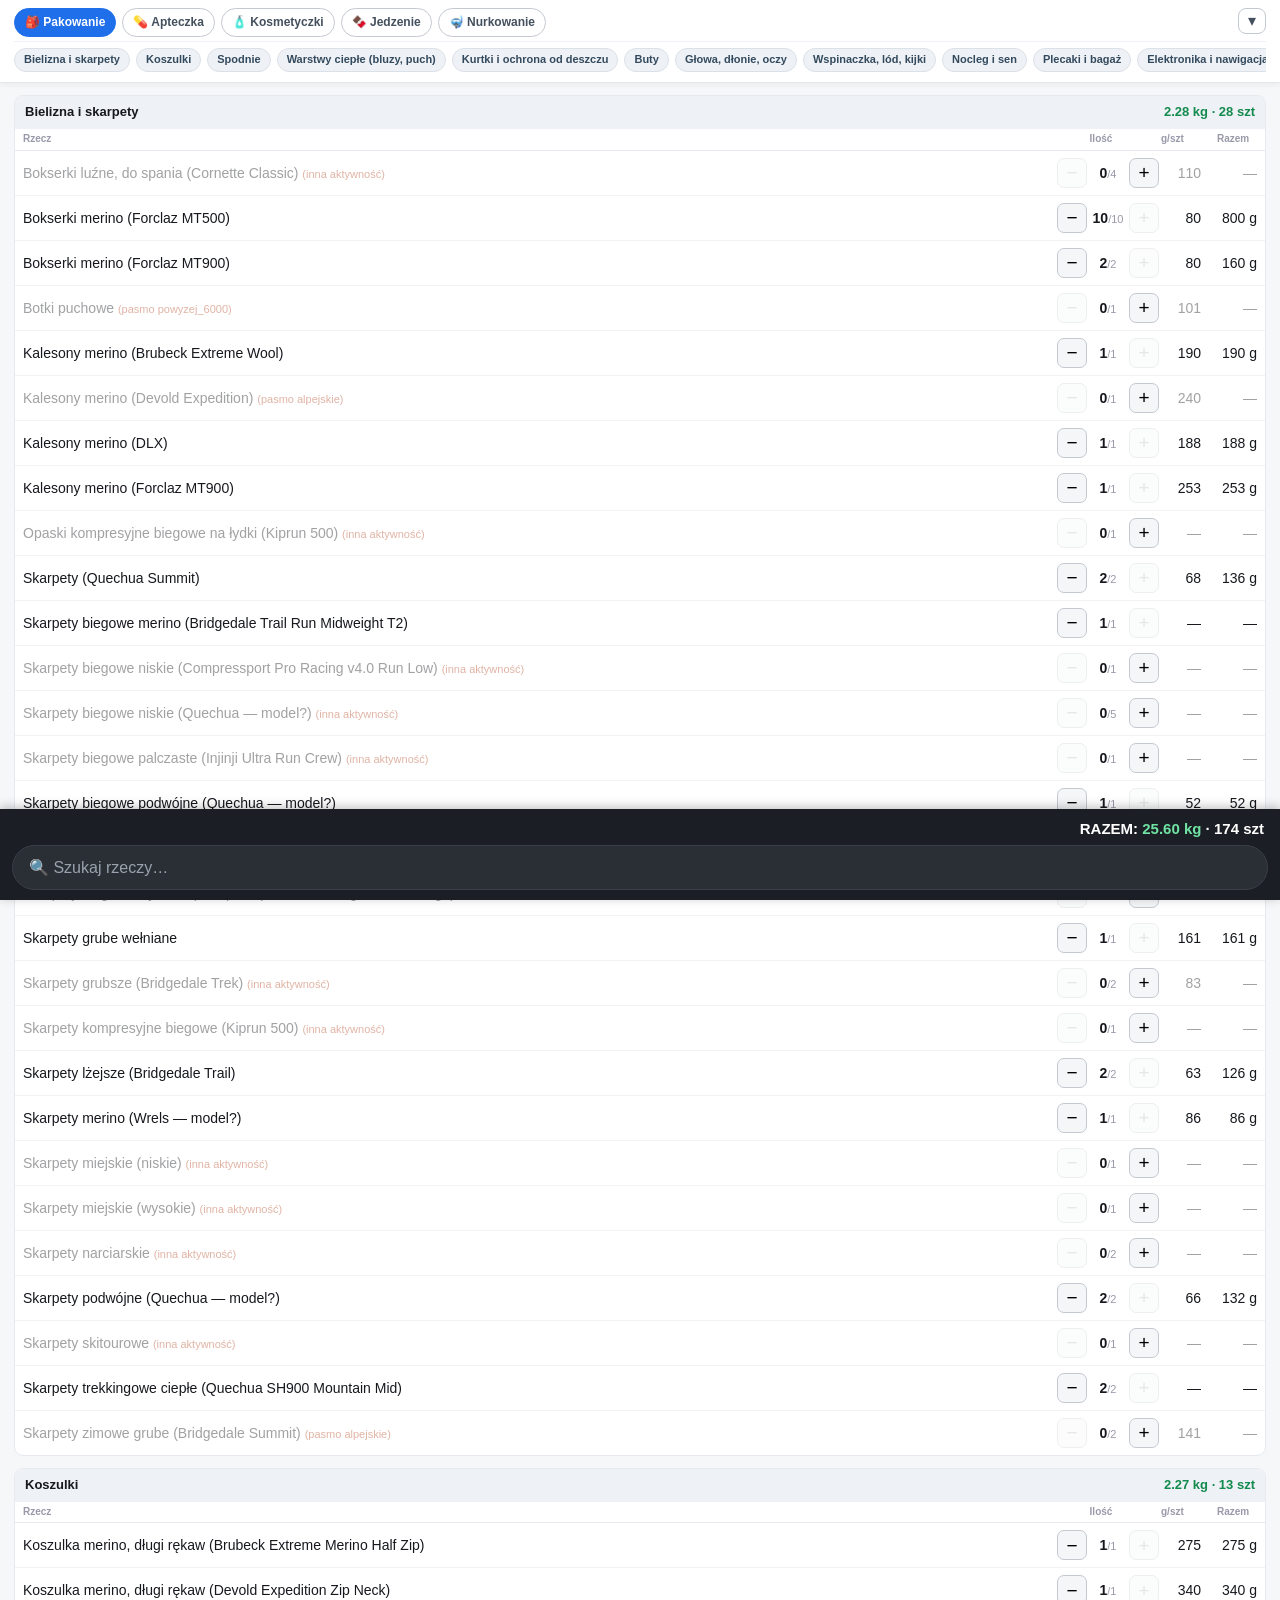
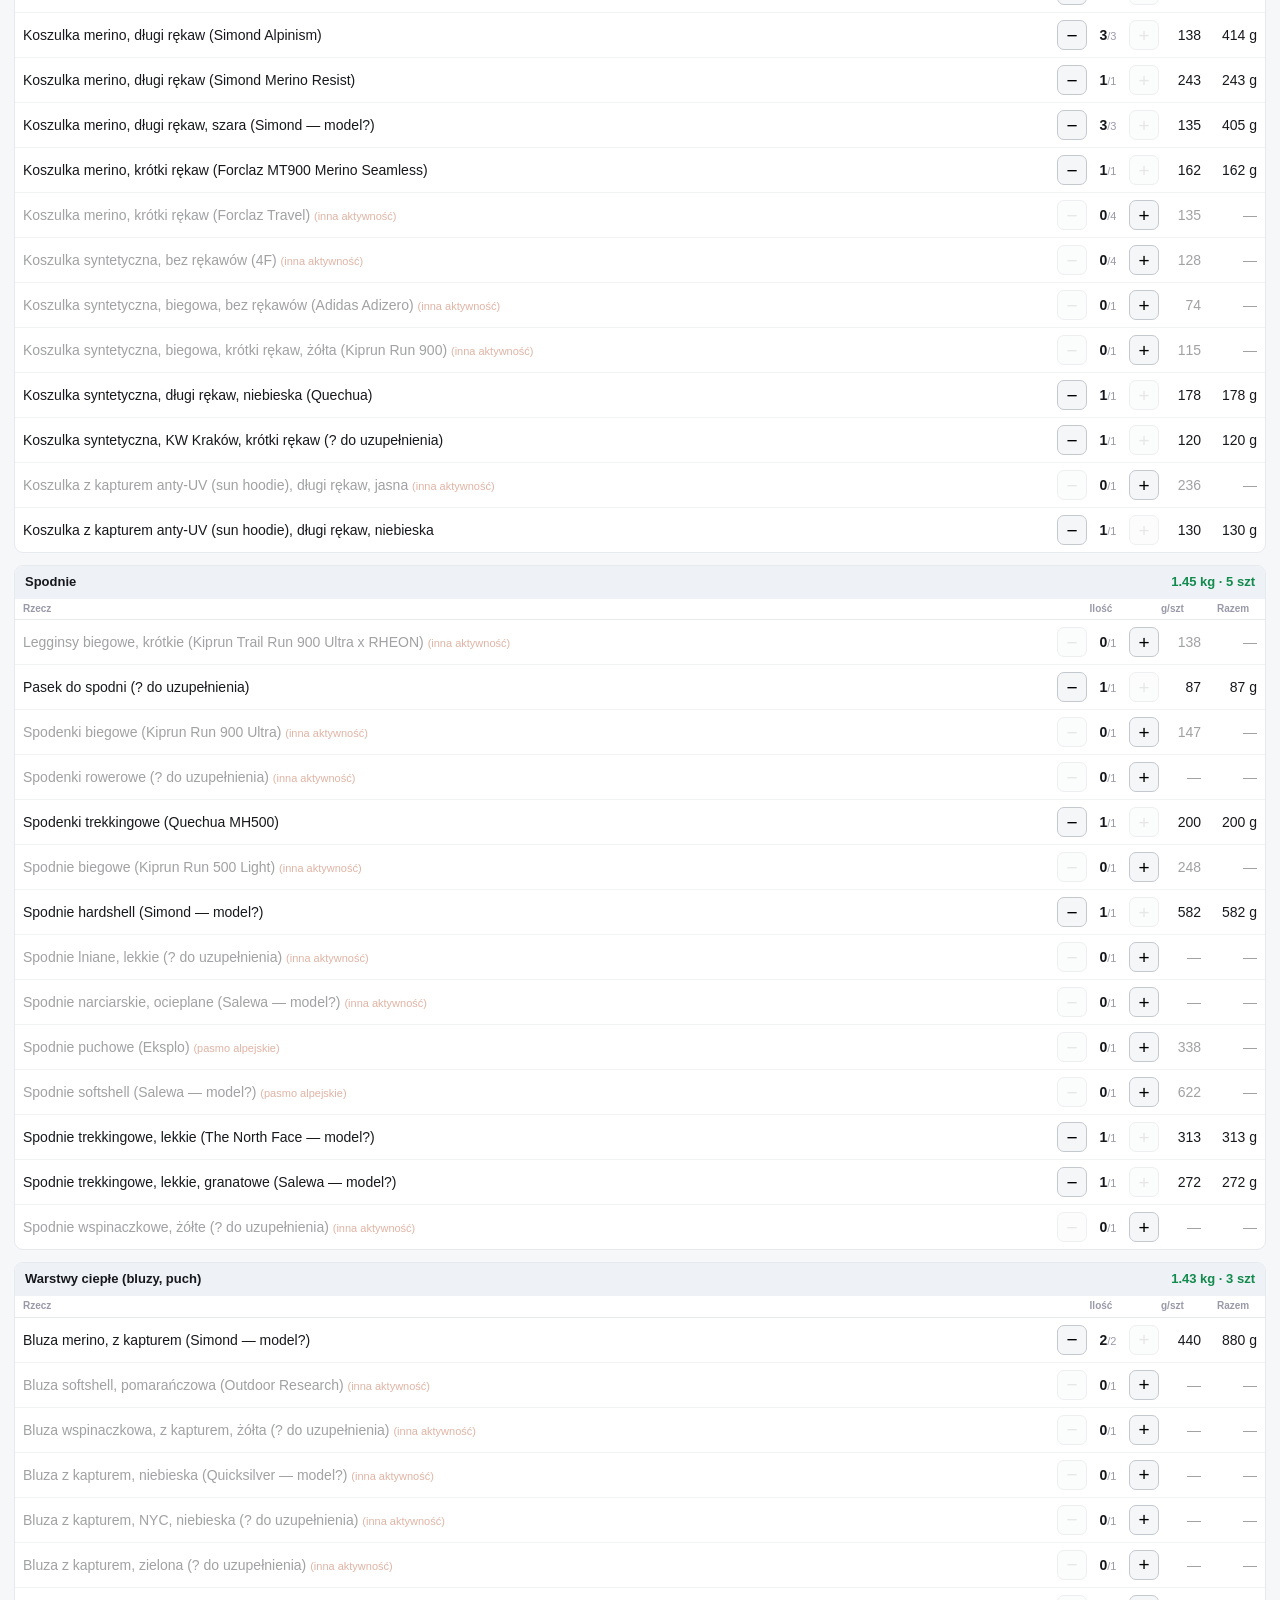
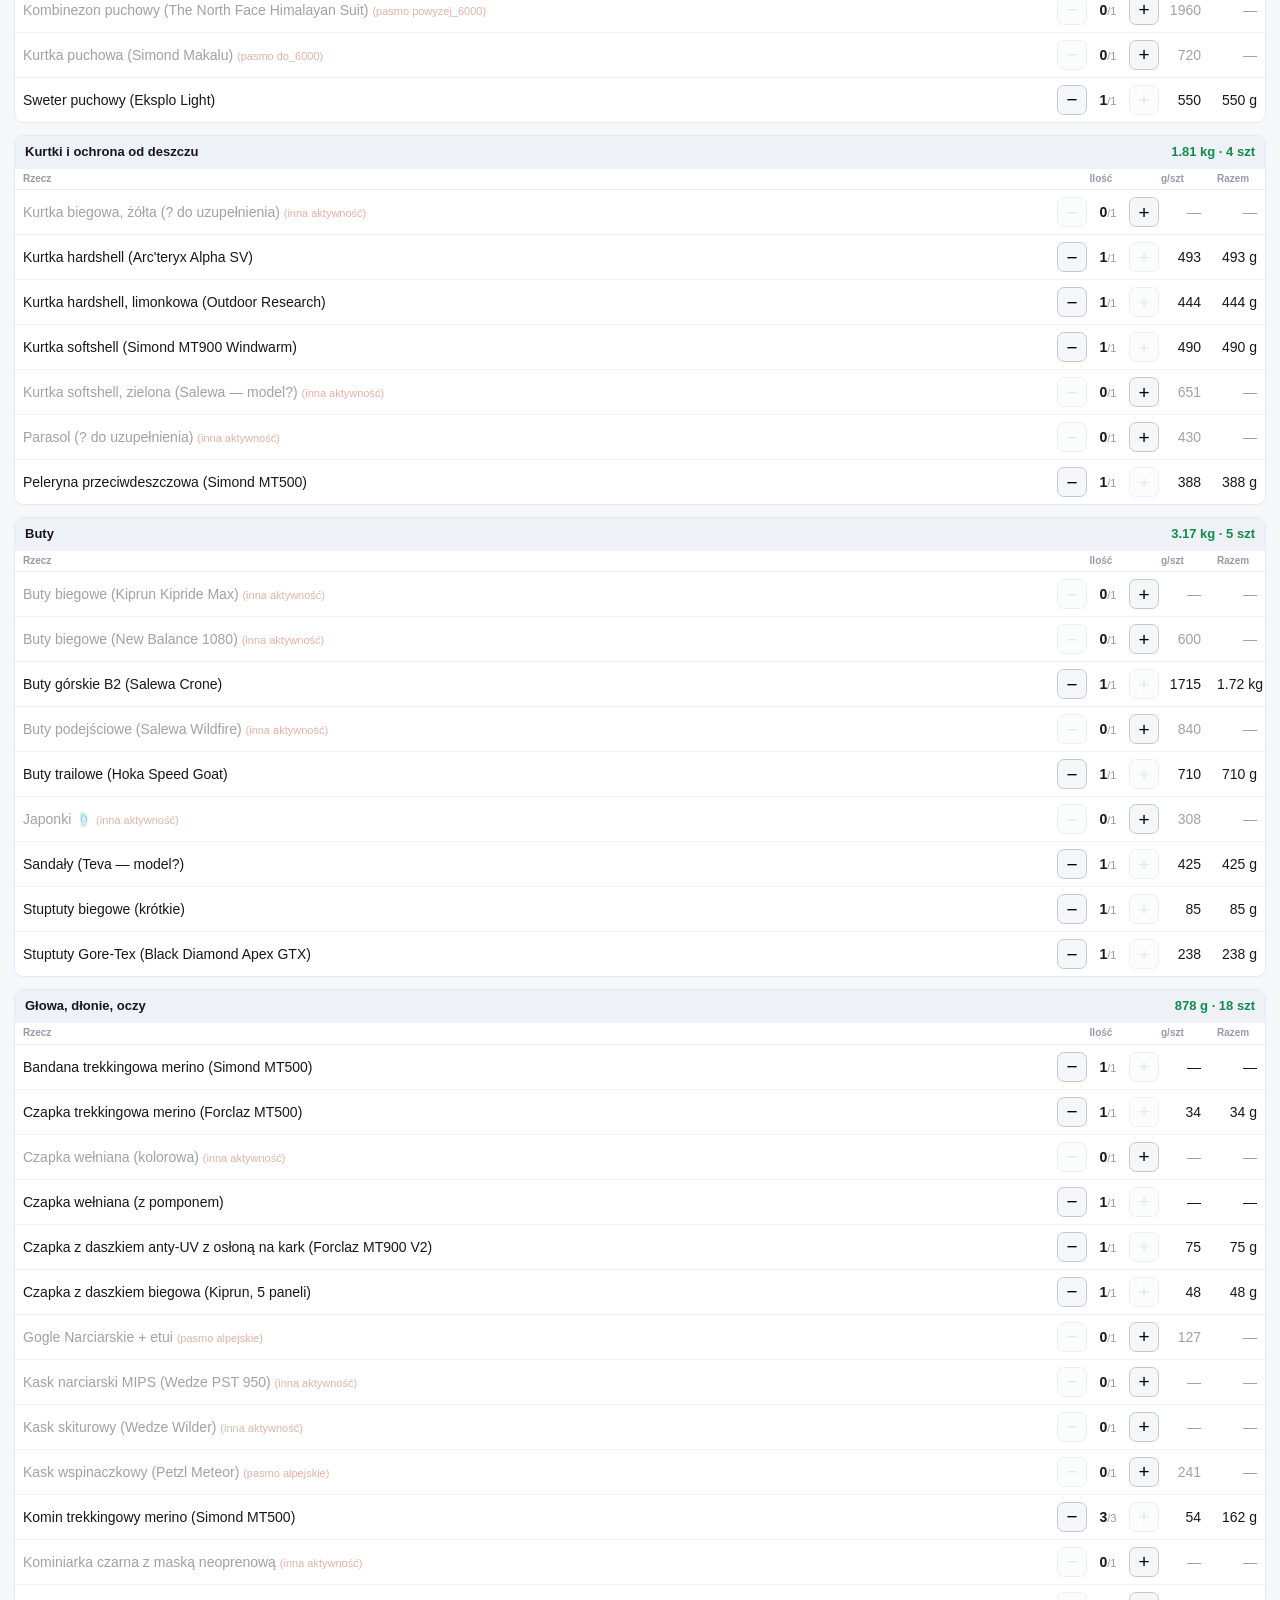
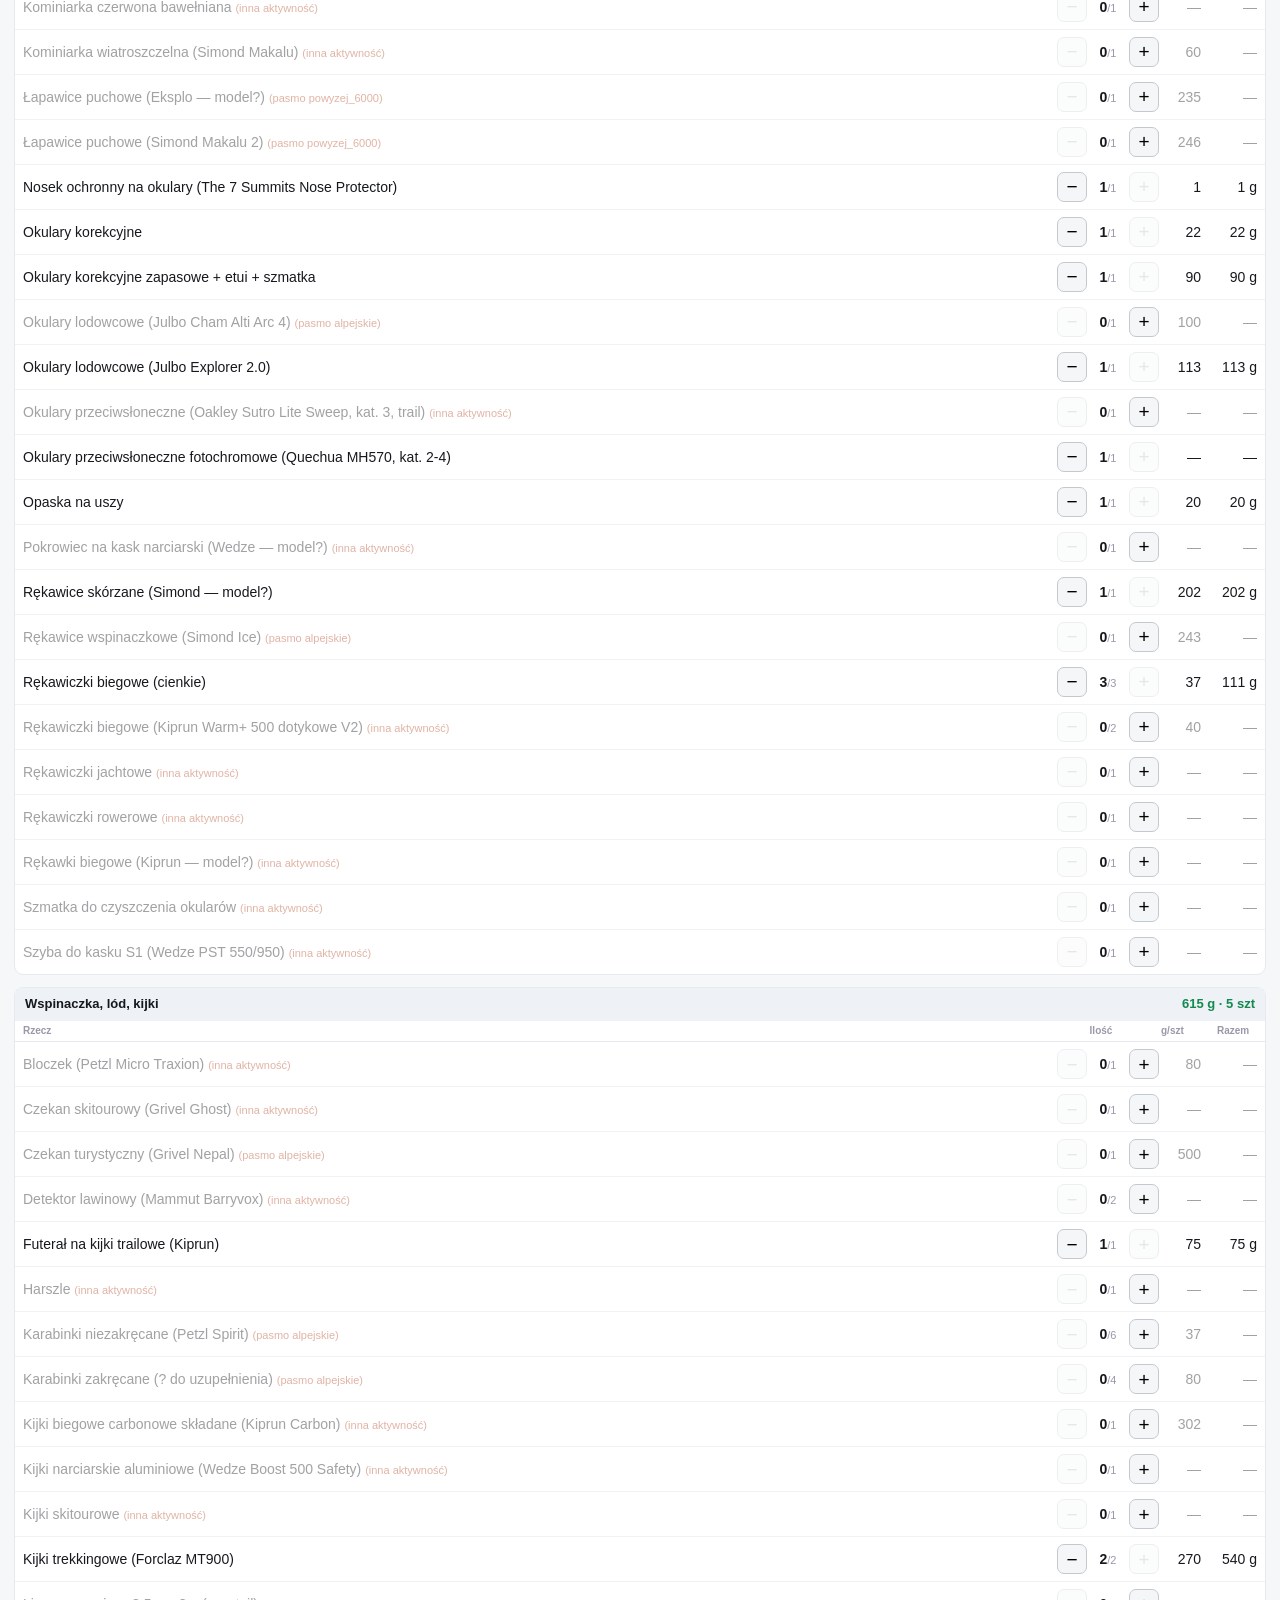
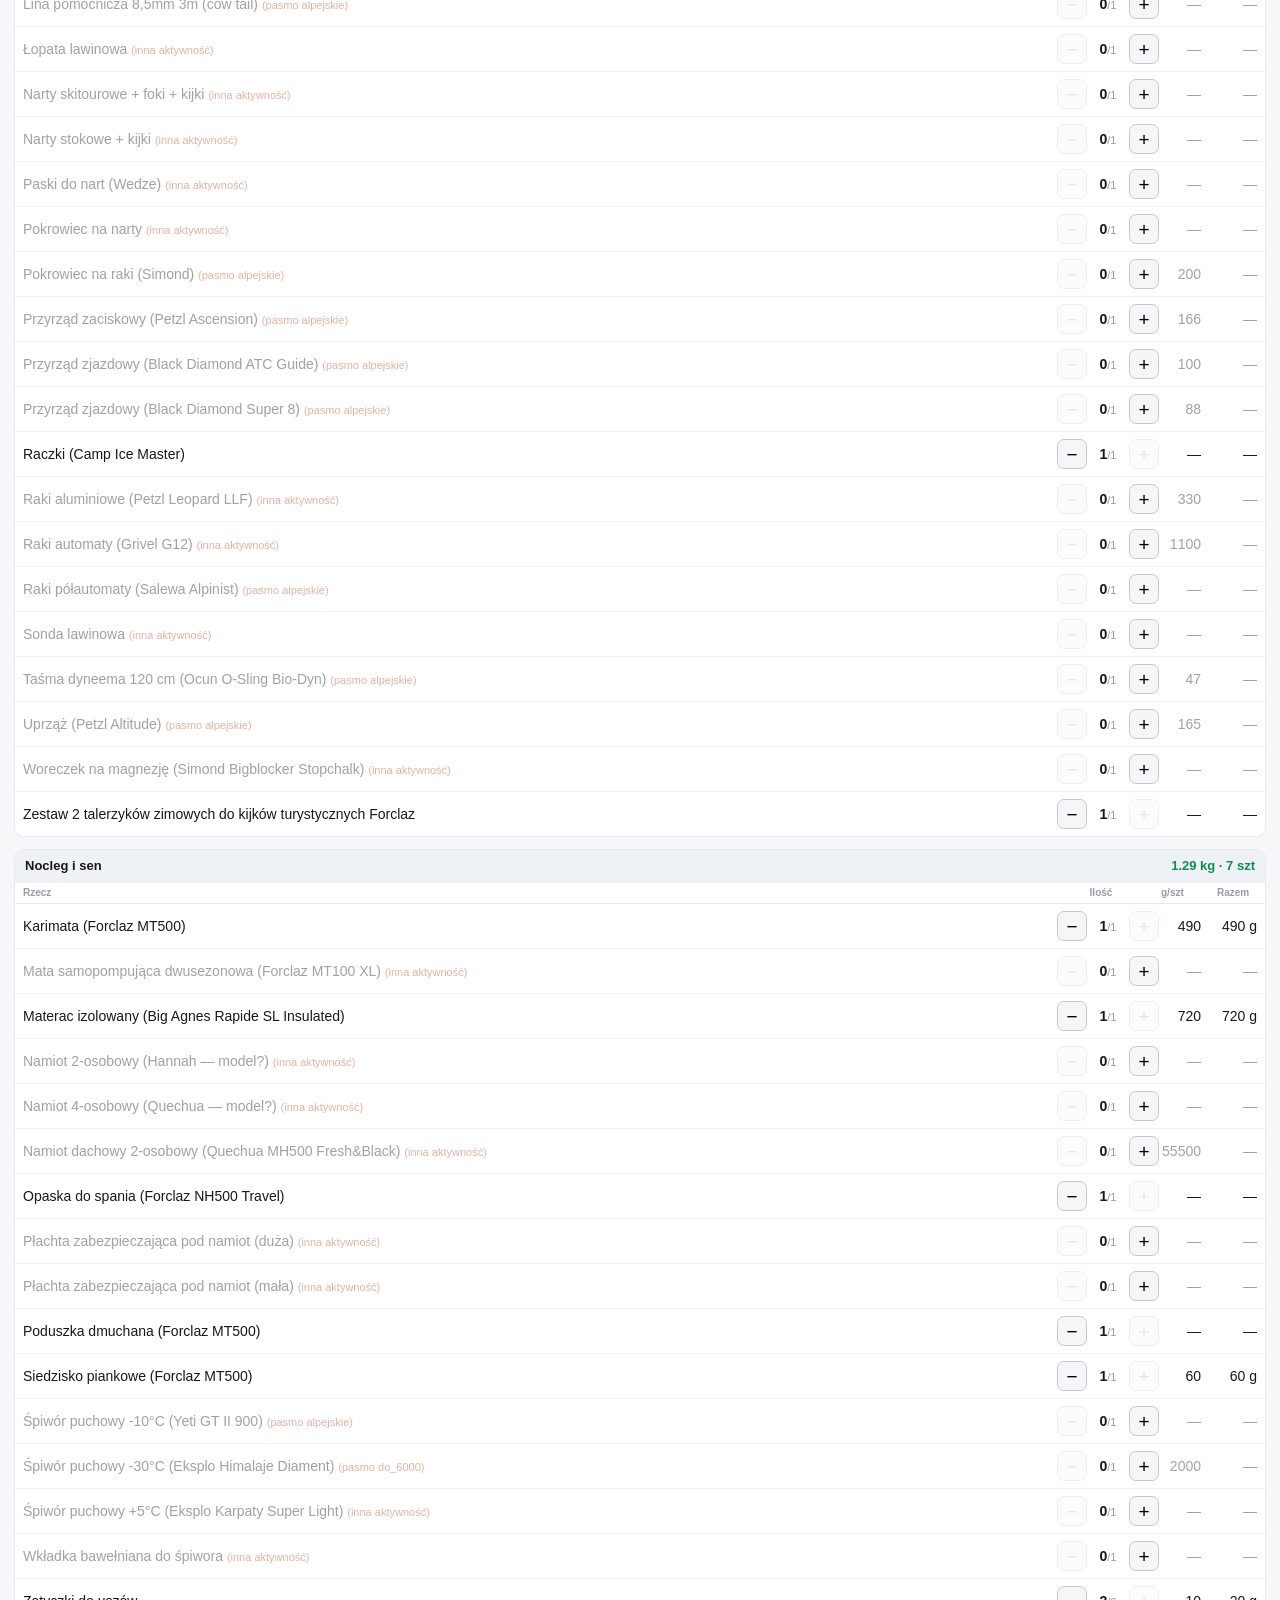
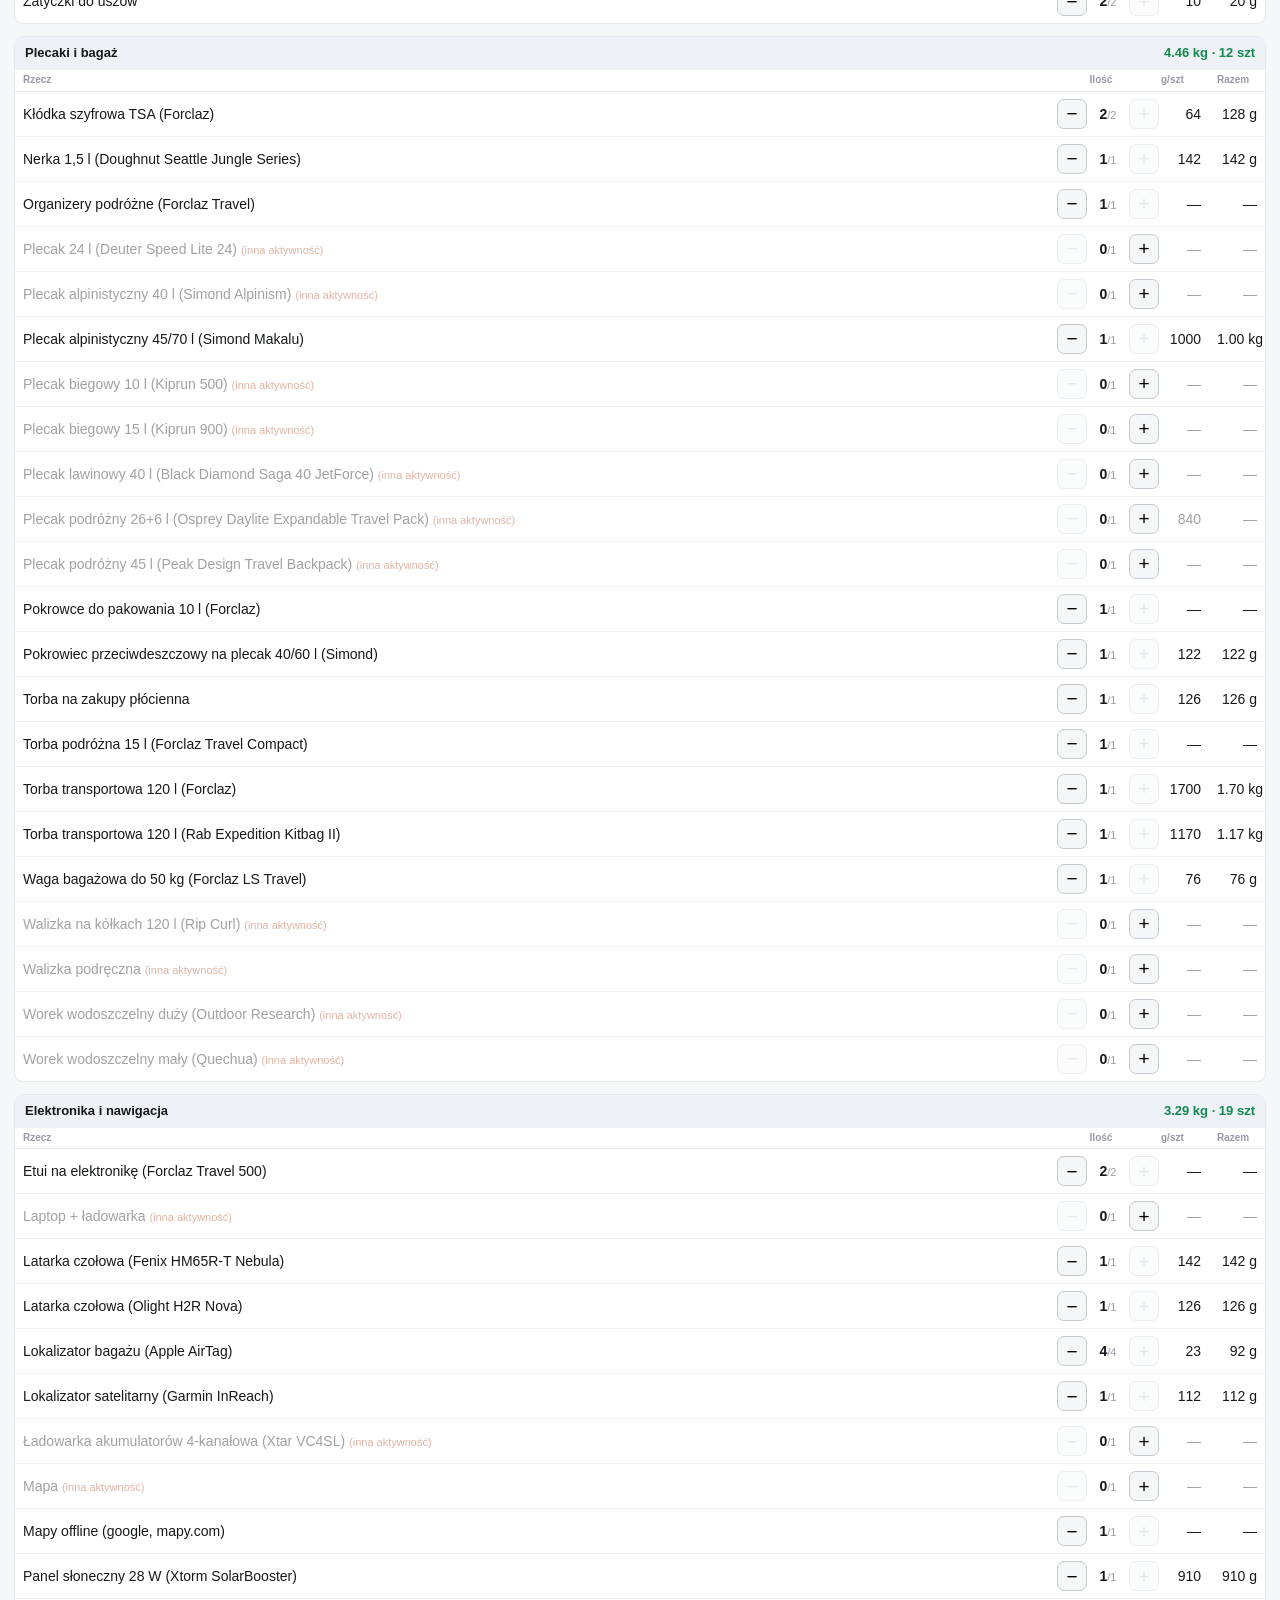
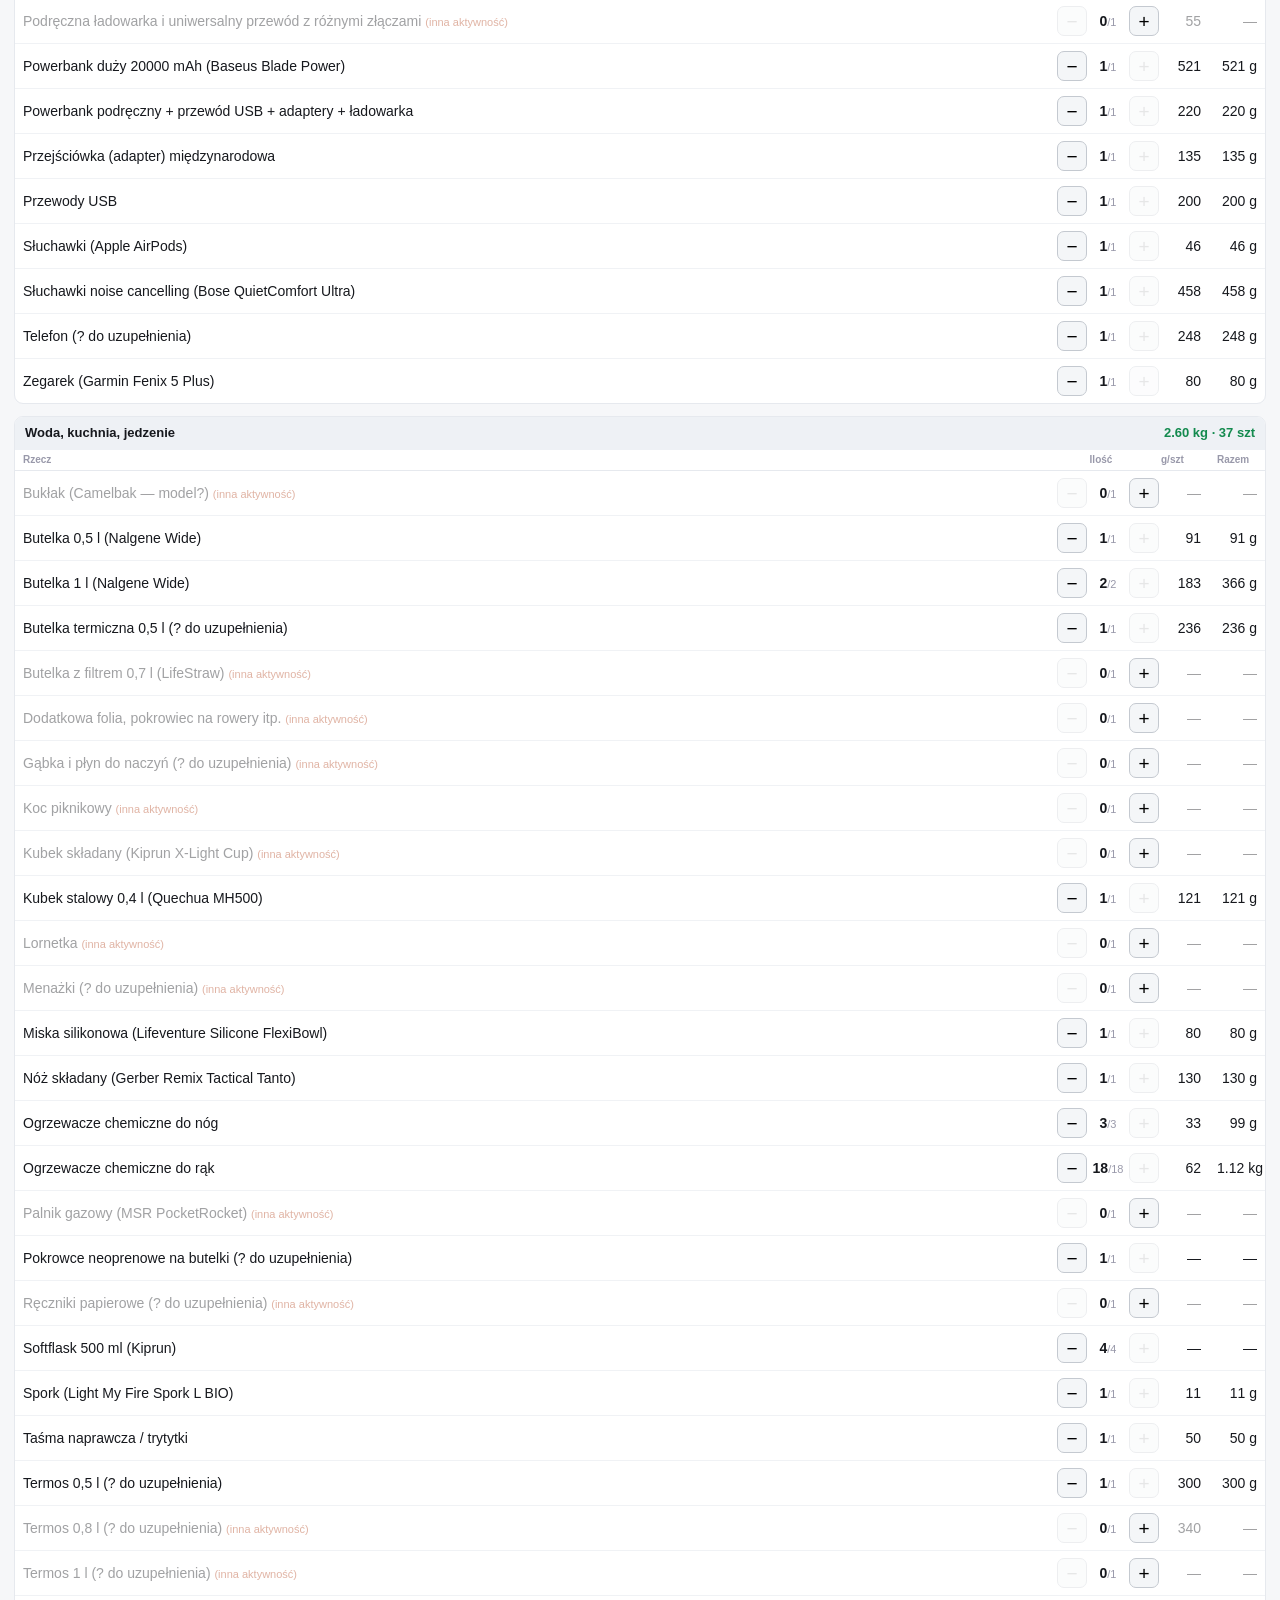
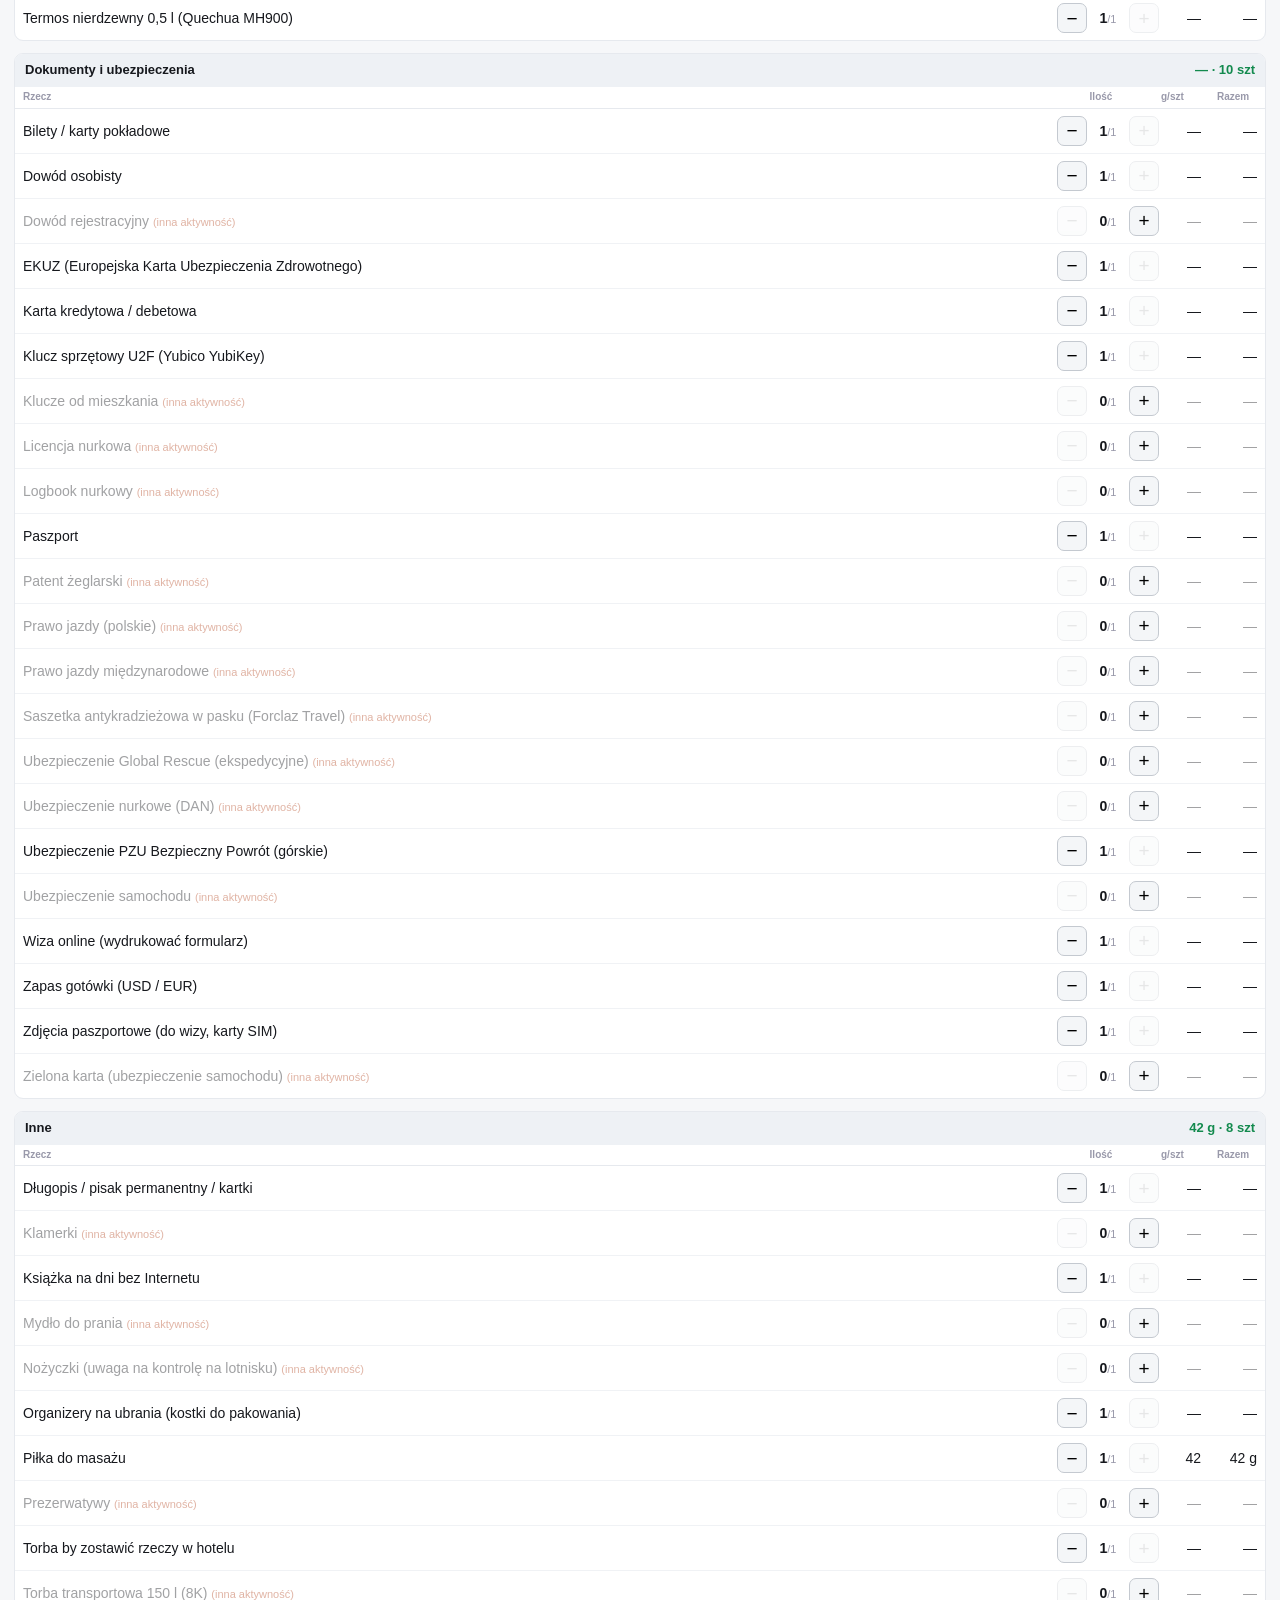
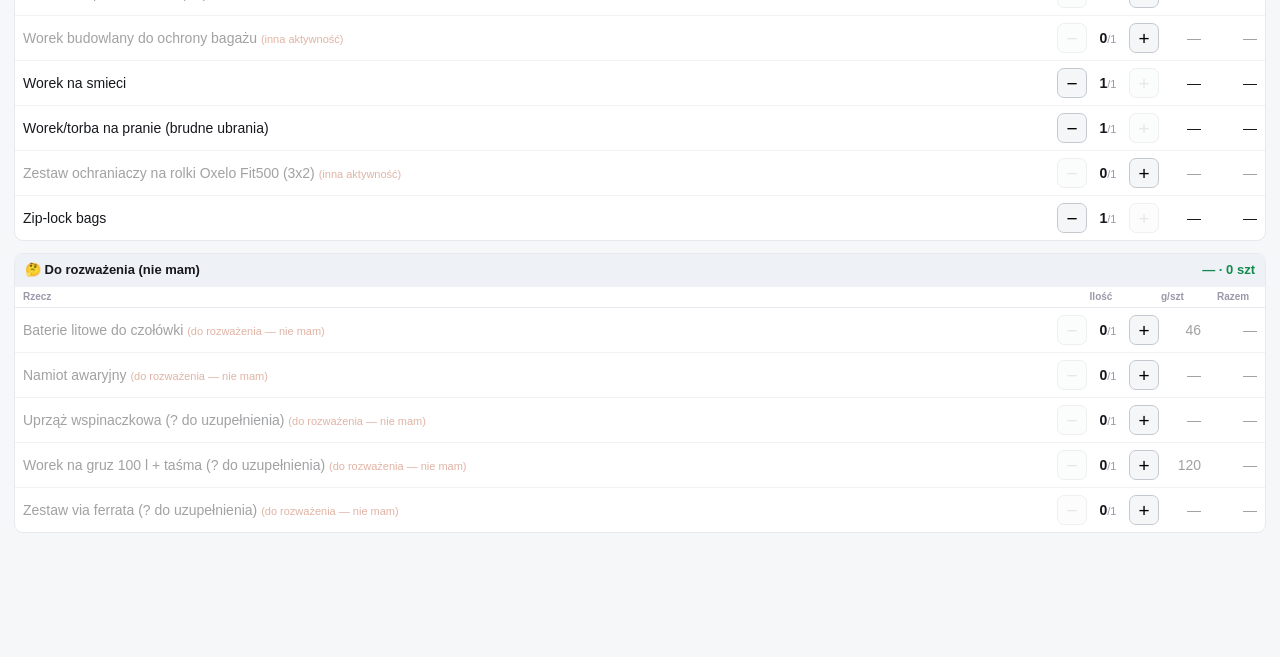
==== travel-calculator/index.html @ edc7f5ae "Sync travel-calculator (PR #13) · src 34353f1" ====
<!doctype html>
<html lang=pl>
<head>
<meta charset=utf-8>
<meta name=viewport content="width=device-width,initial-scale=1">
<title>🎒 Pakowanie — kalkulator</title>
<link rel=stylesheet href="style.css?v=b3511d45">
</head>
<body>
<section id=controls>
  <div class=ctlhead>
    <nav class=pagenav>
      <a class="navlink on" href="index.html">🎒 Pakowanie</a>
      <a class=navlink href="apteczka.html">💊 Apteczka</a>
      <a class=navlink href="kosmetyczki.html">🧴 Kosmetyczki</a>
      <a class=navlink href="jedzenie.html">🍫 Jedzenie</a>
      <a class=navlink href="nurkowanie.html">🤿 Nurkowanie</a>
    </nav>
    <button id=filtToggle type=button aria-expanded=false aria-label="Pokaż/ukryj filtry" title="Filtry">▾</button>
  </div>
  <div id=ctlbody class=collapsed>
  <div id=meta class=meta></div>
  <div class=ctlrow>
    <label class=fld>Wyjazd (preset)
      <select id=trip></select>
    </label>
    <label class=fld>Pasmo wysokości
      <select id=pasmo></select>
    </label>
    <label class=fld>Zakres temperatur
      <select id=temp></select>
    </label>
    <label class=fld>Śnieg / lód
      <select id=lod>
        <option value=dowolnie>dowolnie</option>
        <option value=tak>tak</option>
        <option value=nie>nie</option>
      </select>
    </label>
  </div>
  <div class=tagswrap>
    <div class=lbl>Tagi</div>
    <div id=tags class=tags></div>
  </div>
  <div class=ctlrow>
    <button id=printBtn type=button class=btn>📄 Lista (PDF)</button>
    <button id=resetBtn type=button class=btn>↺ Reset ilości</button>
    <button id=exportBtn type=button class=btn>⬇ Eksport YAML</button>
  </div>
  <div id=celinfo class=celinfo></div>
  </div>
  <nav id=catnav class=catnav></nav>
</section>

<main id=app></main>

<div id=checklist></div>

<div id=dock>
  <div id=bar>RAZEM: <span class=grandval>0</span> · <span class=gcountval>0</span> szt</div>
  <input id=search type=search placeholder="🔍 Szukaj rzeczy…" autocomplete=off>
</div>

<dialog id=exportDlg>
  <h3>Wklej do <code>wyjazdy.yaml</code> (pod wybranym wyjazdem)</h3>
  <p class=small>Twoje zmiany ilości względem domyślnych: 0 → <code>usun</code>,
     inna liczba → <code>ilosc</code>, rzeczy dodane spoza listy → <code>dodaj</code>.</p>
  <textarea id=exportTxt rows=14 readonly></textarea>
  <div class=dlgbtns>
    <button id=copyBtn type=button class=btn>Kopiuj</button>
    <button id=exportClose type=button class=btn>Zamknij</button>
  </div>
</dialog>

<script src="app.js?v=e46f6f9d"></script>
</body>
</html>
---- travel-calculator/style.css ----
* { box-sizing: border-box; }
html { -webkit-text-size-adjust: 100%; }
body {
  font: 14px/1.45 -apple-system, "Segoe UI", Roboto, Arial, sans-serif;
  color: #16181d; margin: 0 0 124px; background: #f6f7f9;
  max-width: 100%; overflow-x: hidden;
}
.meta { color: #777; font-size: 12px; margin: 2px 0 6px; }

/* ---- panel filtrów (zwijany) ---- */
#controls {
  position: sticky; top: 0; z-index: 8; background: #fff;
  border-bottom: 1px solid #e3e6ea; padding: 8px 14px;
  box-shadow: 0 2px 6px rgba(0,0,0,.05);
}
.ctlhead { display: flex; align-items: center; justify-content: space-between; gap: 10px; }
.brand { font-size: 17px; }
#filtToggle {
  flex: 0 0 auto; align-self: flex-start; padding: 4px 9px; font-size: 16px; line-height: 1;
  border: 1px solid #c4c9d0; border-radius: 8px; background: #fff; color: #44505e; cursor: pointer;
}
#filtToggle:active { background: #eee; }
#ctlbody { margin-top: 8px; }
#ctlbody.collapsed { display: none; }
.ctlrow { display: flex; flex-wrap: wrap; gap: 8px; margin-bottom: 8px; }
.fld { display: flex; flex-direction: column; font-size: 11px; color: #667;
       flex: 1 1 150px; gap: 2px; }
select, input[type=search] {
  font: inherit; padding: 7px 8px; border: 1px solid #c4c9d0; border-radius: 7px;
  background: #fff; width: 100%;
}
input[type=search] { flex: 1 1 180px; }
.tagswrap { margin-bottom: 8px; }
.lbl, .tagswrap .lbl { font-size: 11px; color: #667; margin-bottom: 3px; }
.tags { display: flex; flex-wrap: wrap; gap: 6px; }
.chip {
  font-size: 12px; padding: 5px 10px; border: 1px solid #c4c9d0; border-radius: 999px;
  background: #fff; cursor: pointer; user-select: none; white-space: nowrap;
}
.chip.on { background: #1f6feb; border-color: #1f6feb; color: #fff; }
.btn {
  font: inherit; font-size: 13px; padding: 7px 11px; border: 1px solid #c4c9d0;
  border-radius: 7px; background: #fff; cursor: pointer;
}
.btn:active { background: #eee; }
.celinfo { font-size: 12px; color: #555; margin-top: 2px; }
.celinfo b { color: #16181d; }

/* ---- wyniki ---- */
#app { padding: 12px 14px 0; }
.cats { column-gap: 14px; }
/* Jedna kolumna także na desktopie (bez układu 2-kolumnowego). */
.cat { break-inside: avoid; -webkit-column-break-inside: avoid; margin: 0 0 12px;
       background: #fff; border: 1px solid #e6e9ee; border-radius: 9px; overflow: hidden; }
.cat h3 {
  font-size: 13px; margin: 0; padding: 7px 10px; background: #eef1f5;
  display: flex; justify-content: space-between; gap: 8px;
}
.cat h3 .sub { font-weight: 700; color: #138a4e; white-space: nowrap; }
table { width: 100%; border-collapse: collapse; table-layout: fixed; }
.cat th { font-size: 10px; color: #99a; font-weight: 600; text-align: left;
          padding: 3px 8px; border-bottom: 1px solid #e6e9ee; }
.cat td { padding: 7px 8px; border-bottom: 1px solid #f0f2f5; vertical-align: middle;
          overflow-wrap: anywhere; }
.cat tr:last-child td { border-bottom: none; }
.n { text-align: right; white-space: nowrap; }
.cat th.n, .cat td.n { width: 56px; }
.cat th.q, .qtycell { width: 104px; white-space: nowrap; text-align: center; }
.uwg { color: #8a93a0; cursor: help; }
.minus, .plus {
  width: 30px; height: 30px; line-height: 1; padding: 0; font-size: 19px;
  border: 1px solid #c4c9d0; background: #f4f6f8; border-radius: 7px; cursor: pointer;
  vertical-align: middle; touch-action: manipulation;
}
.minus:active, .plus:active { background: #d6dade; }
.minus:disabled, .plus:disabled { opacity: .3; cursor: default; }
.qty { display: inline-block; min-width: 42px; text-align: center; vertical-align: middle; }
.qv { font-weight: 700; font-variant-numeric: tabular-nums; }
.qmax { color: #99a; font-size: 11px; font-weight: 400; font-variant-numeric: tabular-nums; }
.row.off td { opacity: .4; }
.row.off .qtycell { opacity: 1; }
.powod { color: #b4451f; font-size: 11px; }

#excl-wrap { margin-top: 6px; }
#excl-wrap.hidden { display: none; }
.exhdr { font-size: 15px; font-weight: 700; margin: 6px 0 8px; }
.exnote { color: #777; font-size: 12px; margin: 0 0 10px; }

#dock {
  position: fixed; left: 0; right: 0; bottom: 0; z-index: 9;
  background: #1b1e24; box-shadow: 0 -2px 10px rgba(0,0,0,.25);
  padding-bottom: env(safe-area-inset-bottom, 0);
  transition: transform .12s ease;
}
#bar {
  color: #fff; font-size: 15px; font-weight: 700;
  padding: 9px 16px 5px; text-align: right;
}
#bar .grandval { color: #6fe3a3; }
#dock #search {
  display: block; width: calc(100% - 24px); margin: 0 12px 10px;
  font: inherit; font-size: 16px; padding: 10px 16px; border-radius: 999px;
  border: 1px solid #3a3f47; background: #2a2e35; color: #fff;
}
#dock #search::placeholder { color: #9aa3ad; }

.empty { color: #889; padding: 24px 4px; text-align: center; }

/* ---- nawigacja między stronami (Pakowanie / Apteczka) ---- */
.pagenav { display: flex; gap: 6px; flex: 1; flex-wrap: wrap; justify-content: flex-start; }
/* Szybka nawigacja między kategoriami (przewijalny pasek chipów). */
.catnav { display: flex; gap: 6px; overflow-x: auto; padding: 6px 0 2px; margin-top: 4px;
          border-top: 1px solid #eef1f5; -webkit-overflow-scrolling: touch; scrollbar-width: thin; }
.catnav:empty { display: none; }
.catchip { white-space: nowrap; flex: none; font-size: 11px; font-weight: 600; cursor: pointer;
           padding: 3px 9px; border-radius: 999px; background: #eef1f5; color: #334a5e;
           border: 1px solid #dce1e8; text-decoration: none; }
.catchip:hover { background: #1f6feb; border-color: #1f6feb; color: #fff; }
.sec { scroll-margin-top: 120px; }
.navlink {
  font-size: 12px; font-weight: 600; text-decoration: none; color: #44505e;
  padding: 5px 10px; border: 1px solid #c4c9d0; border-radius: 999px; background: #fff;
  white-space: nowrap;
}
.navlink.on { background: #1f6feb; border-color: #1f6feb; color: #fff; }

/* ---- zakładki (apteczka: leki / środki) ---- */
.tabs { display: flex; gap: 6px; width: 100%; }
.tab {
  flex: 1; font: inherit; font-size: 13px; font-weight: 600; padding: 9px 8px;
  border: 1px solid #c4c9d0; border-radius: 8px; background: #fff; cursor: pointer;
}
.tab.on { background: #1f6feb; border-color: #1f6feb; color: #fff; }

/* ---- listy leków / środków ---- */
.alist { display: block; }
.arow { padding: 8px 10px; border-bottom: 1px solid #f0f2f5; }
.arow:last-child { border-bottom: none; }
.aname { font-weight: 600; overflow-wrap: anywhere; }
.sub2 { font-weight: 400; color: #667; font-size: 12px; }
.syt { font-size: 11.5px; color: #5a6; margin: 3px 0 0; font-style: italic; }
.ameta { display: flex; flex-wrap: wrap; gap: 5px; align-items: center; margin-top: 4px; }
.forma { font-size: 11px; color: #778; }
.badge { font-size: 10px; font-weight: 700; padding: 1px 6px; border-radius: 4px;
         vertical-align: middle; margin-left: 5px; }
.badge.rx { background: #fde2e2; color: #b4241f; }
.badge.kup { background: #fff3cd; color: #8a5a00; }
.arow.tobuy { background: #fffbf0; }
.org { font-size: 10.5px; padding: 1px 8px; border-radius: 999px; white-space: nowrap; border: 1px solid transparent; }
.org-czarny { background: #2a2e35; color: #fff; }
.org-zielony { background: #e3f5ea; color: #138a4e; border-color: #b6e3c8; }
.org-luzem { background: #eef1f5; color: #667; }
.waz { font-size: 11px; padding: 1px 7px; border-radius: 999px; background: #eef1f5; color: #556; }
.waz.ok { background: #e3f5ea; color: #138a4e; }
.waz.warn { background: #fdf0d8; color: #9a6a00; }
.waz.bad { background: #fde2e2; color: #b4241f; font-weight: 700; }
.aptchip { font-size: 10.5px; padding: 1px 8px; border-radius: 999px;
           background: #eaf1fd; color: #1f5fbf; border: 1px solid #d6e3fb; white-space: nowrap; }

dialog { border: none; border-radius: 10px; padding: 16px; max-width: 92vw; width: 560px; }
dialog h3 { margin: 0 0 6px; font-size: 15px; }
.small { font-size: 12px; color: #667; margin: 0 0 8px; }
#exportTxt { width: 100%; font: 12px/1.4 monospace; border: 1px solid #c4c9d0;
             border-radius: 7px; padding: 8px; }
.dlgbtns { display: flex; gap: 8px; justify-content: flex-end; margin-top: 10px; }

/* checklista PDF — niewidoczna na ekranie, generowana do druku */
#checklist { display: none; }

@media print {
  @page { size: A4; margin: 8mm; }
  #controls, #dock, #app, .btn { display: none !important; }
  body { margin: 0; background: #fff; color: #000; }
  #checklist { display: block; }

  .cl-head { display: flex; justify-content: space-between; align-items: baseline;
             border-bottom: 1.5pt solid #000; padding-bottom: 2px; margin-bottom: 5px; }
  .cl-head h2 { font-size: 14px; margin: 0; }
  .cl-meta { font-size: 9px; color: #333; font-weight: 700; white-space: nowrap; }

  .cl-cols { column-count: 3; column-gap: 6mm; font-size: 8.5px; line-height: 1.55; }
  .cl-sec { break-inside: avoid; -webkit-column-break-inside: avoid; margin: 0 0 5px; }
  .cl-sec h3 { font-size: 9px; margin: 0 0 1px; padding: 1px 3px; background: #e8e8e8;
               display: flex; justify-content: space-between; gap: 6px;
               -webkit-print-color-adjust: exact; print-color-adjust: exact; }
  .cl-sec h3 span { color: #444; font-weight: 700; }
  .cl-it { white-space: nowrap; overflow: hidden; text-overflow: ellipsis; padding-left: 1px; }
  .cb { display: inline-block; width: 8px; height: 8px; border: 1px solid #000;
        border-radius: 1px; margin-right: 4px; vertical-align: middle; }
  .cl-q { font-weight: 700; color: #222; }
  .cl-w { color: #666; }
}

/* ---- przewodniki + ulotki (modal markdown) ---- */
.guides { display: flex; flex-wrap: wrap; gap: 6px; }
.guides .docbtn { font-size: 12px; }
.ibtn { font-size: 13px; padding: 0 4px; border: none; background: none; cursor: pointer; vertical-align: middle; }
.cat h3 .dtree { font-size: 13px; padding: 0 4px; border: none; background: none; cursor: pointer;
                 line-height: 1; vertical-align: middle; }
.cat h3 .dtree:hover { transform: scale(1.15); }
.badge.roz { background: #eef0ff; color: #4a4ab4; }
#docDlg { border: none; border-radius: 12px; padding: 0; max-width: min(720px, 94vw); width: 720px; }
#docDlg::backdrop { background: rgba(0,0,0,.45); }
.docbar { position: sticky; top: 0; background: #fff; display: flex; justify-content: space-between;
          align-items: center; gap: 10px; padding: 11px 16px; border-bottom: 1px solid #e6e9ee; }
.docbar b { font-size: 15px; }
.md { padding: 12px 18px 22px; overflow: auto; max-height: calc(88vh - 54px); line-height: 1.5; }
.md h2 { font-size: 16px; margin: 14px 0 6px; }
.md h3 { font-size: 14px; margin: 12px 0 5px; }
.md h4 { font-size: 13px; margin: 10px 0 4px; color: #445; }
.md p { margin: 6px 0; }
.md ul { margin: 6px 0 6px 2px; padding-left: 18px; }
.md li { margin: 2px 0; }
.md hr { border: none; border-top: 1px solid #e6e9ee; margin: 12px 0; }
.md code { background: #f0f2f5; padding: 1px 4px; border-radius: 4px; font-size: 12px; }
.md pre { background: #f6f7f9; border: 1px solid #e6e9ee; border-radius: 8px; padding: 10px; overflow: auto;
          font: 12px/1.4 ui-monospace, Menlo, Consolas, monospace; white-space: pre; }
.md blockquote { margin: 8px 0; padding: 6px 12px; border-left: 3px solid #c4c9d0; background: #f8f9fb; color: #556; }
.md a { color: #1f6feb; }
.mdt { border-collapse: collapse; width: 100%; margin: 8px 0; font-size: 12.5px; }
.mdt th, .mdt td { border: 1px solid #e0e4ea; padding: 5px 7px; text-align: left; vertical-align: top; }
.mdt th { background: #eef1f5; }
.opis { font-size: 12px; color: #4a5568; margin: 3px 0 0; line-height: 1.35; }
.subst { font-size: 11.5px; color: #4659a8; margin: 3px 0 0; font-weight: 500; }
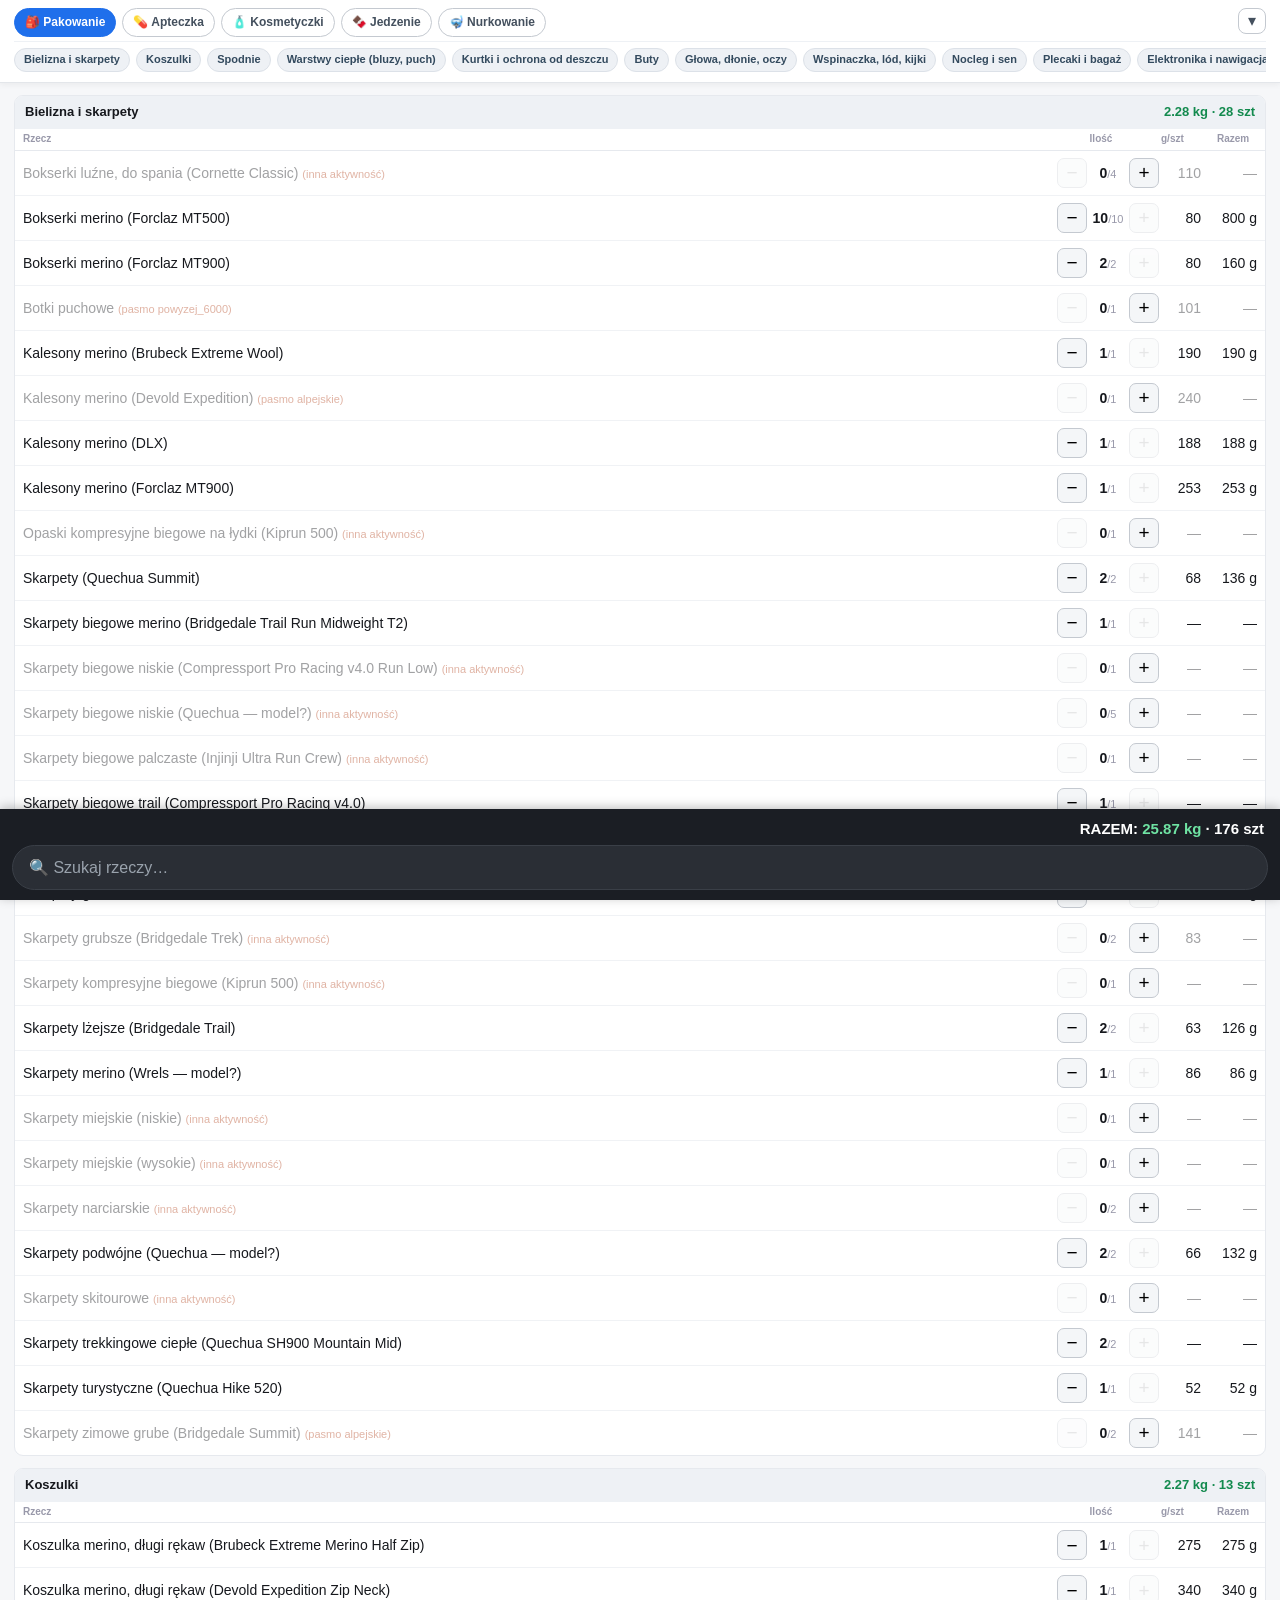
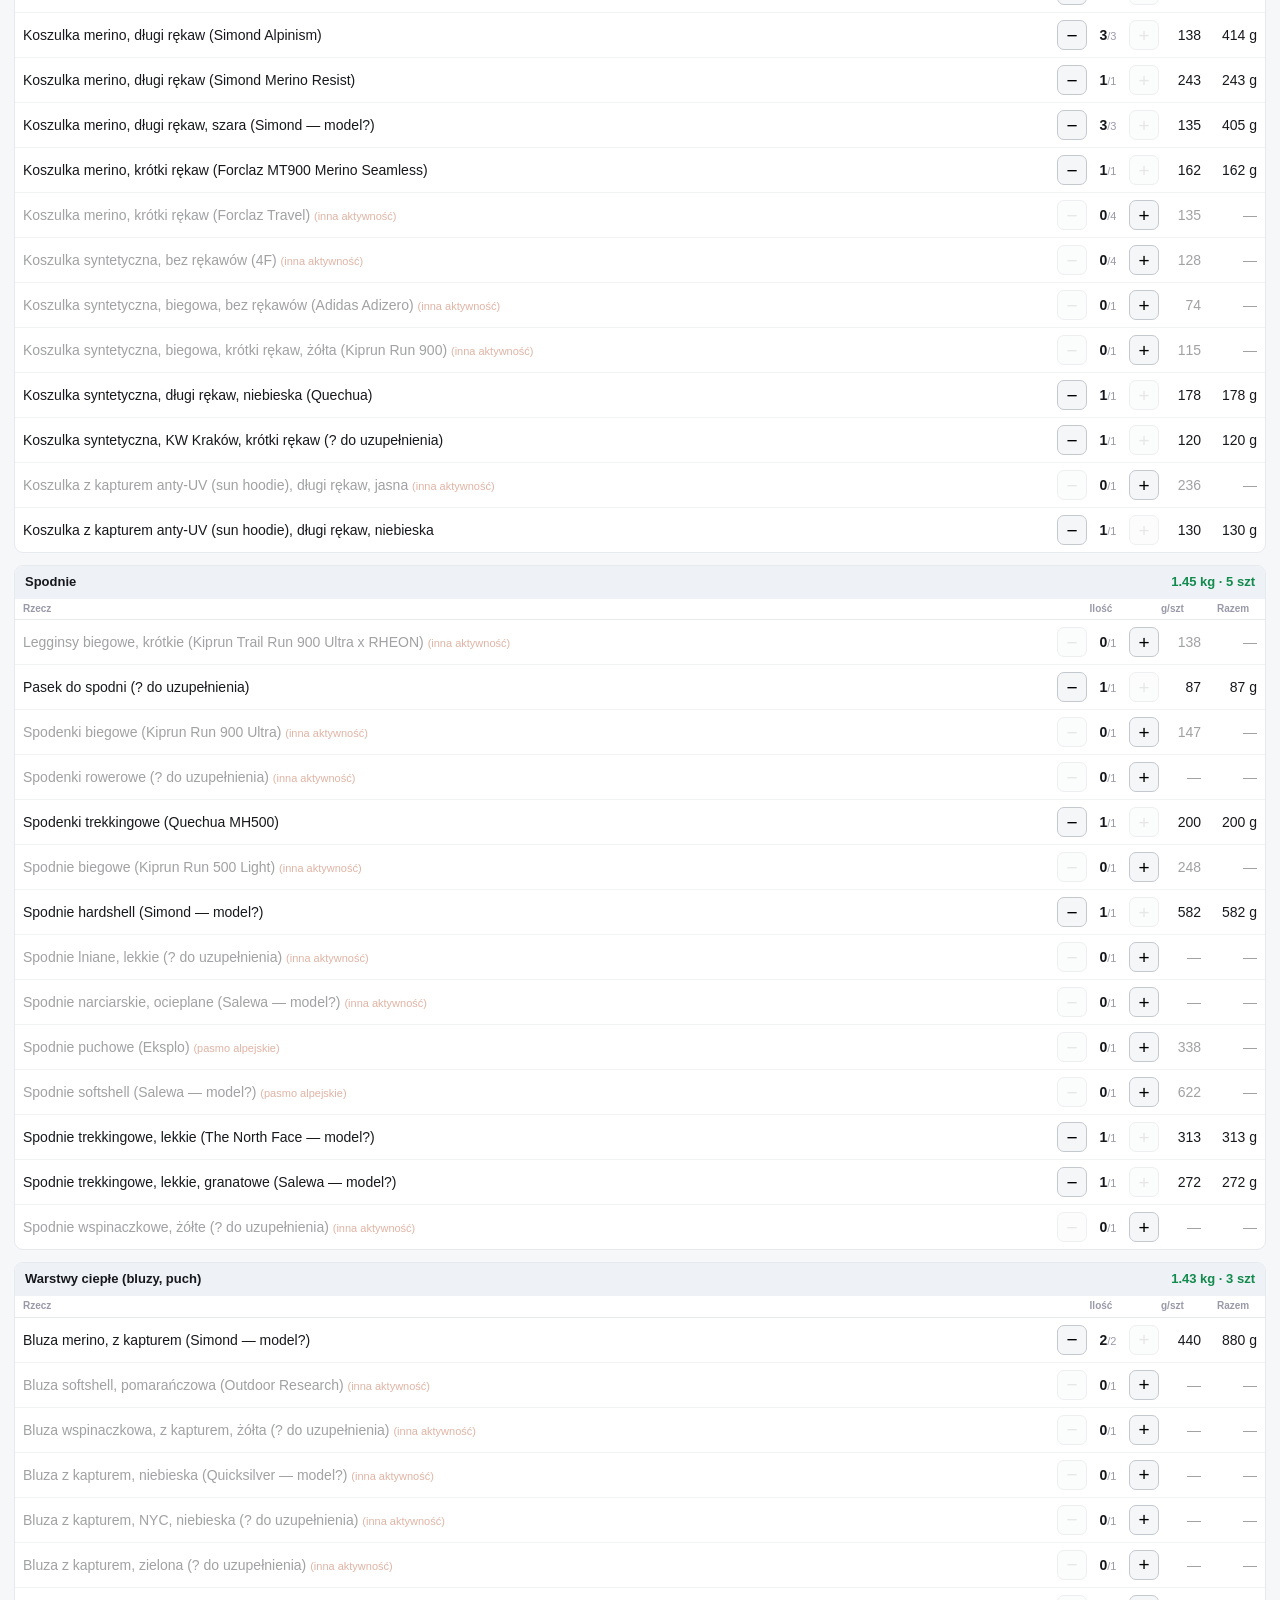
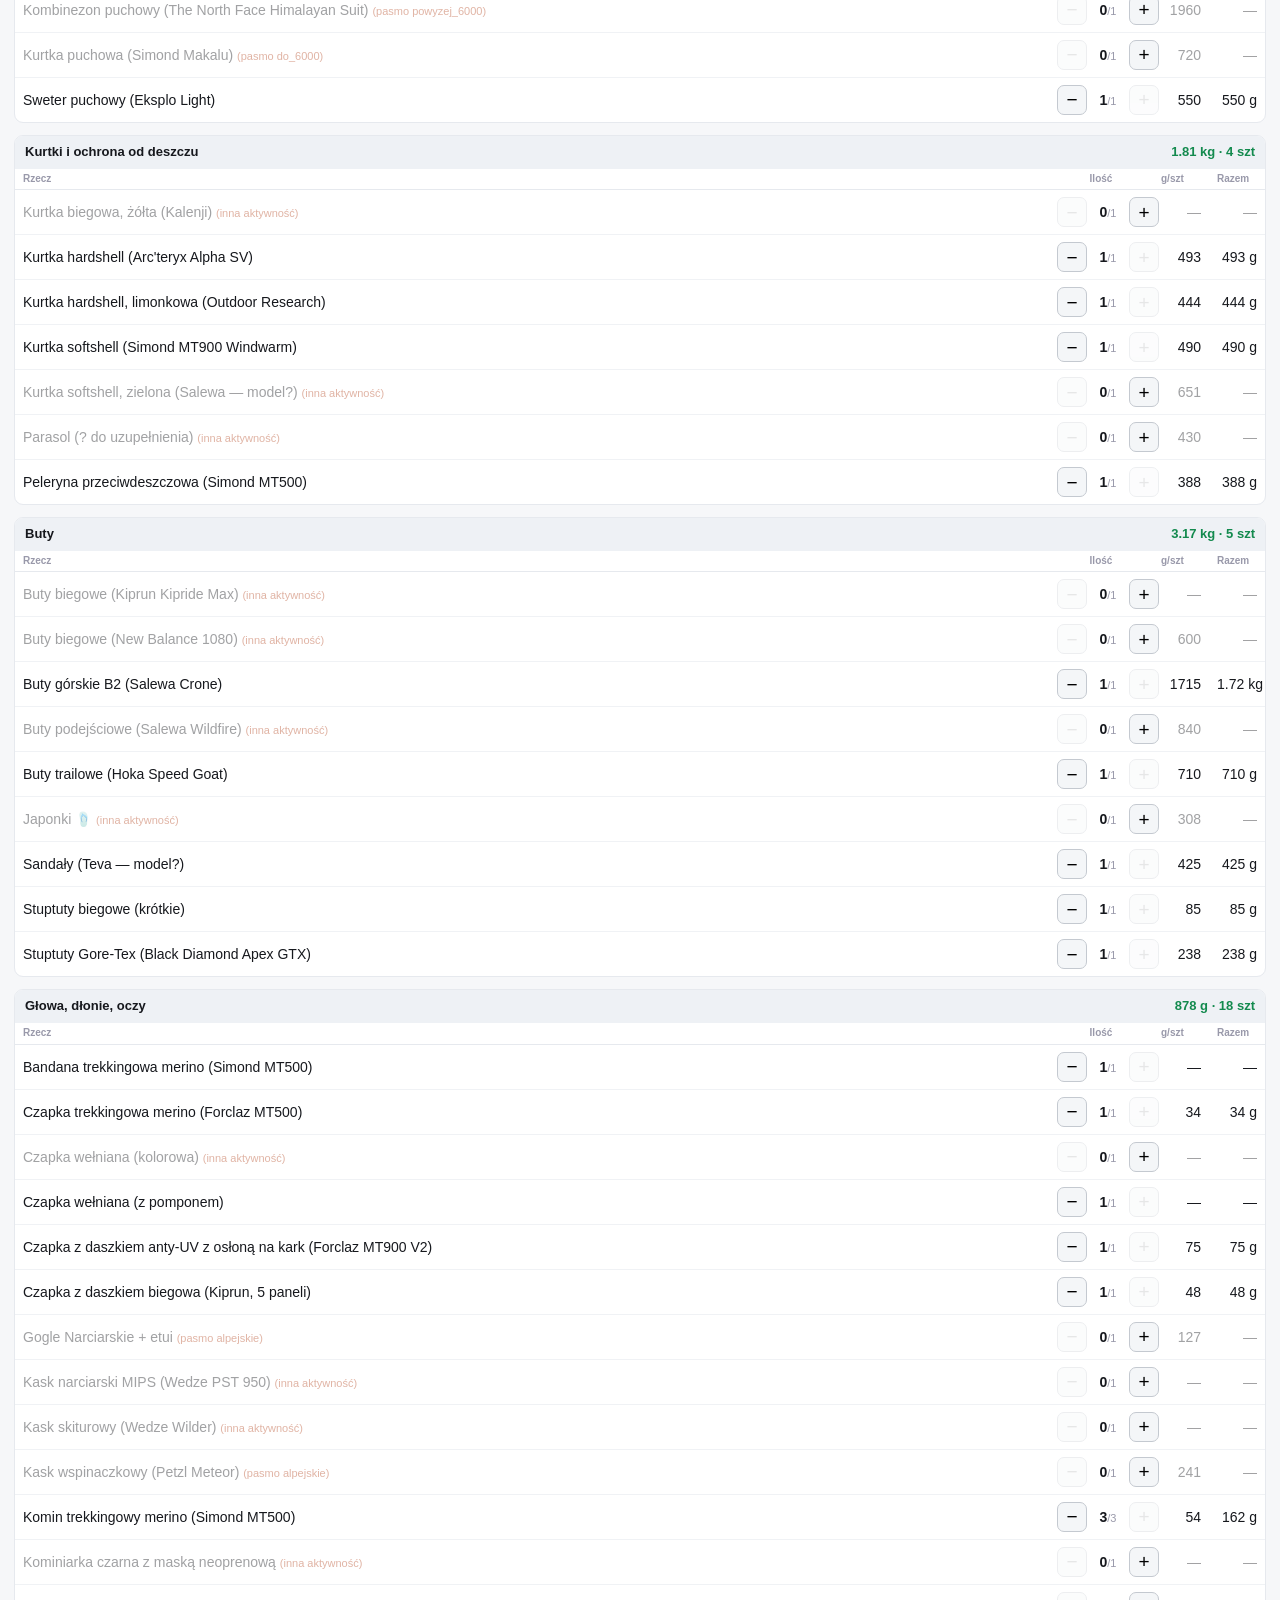
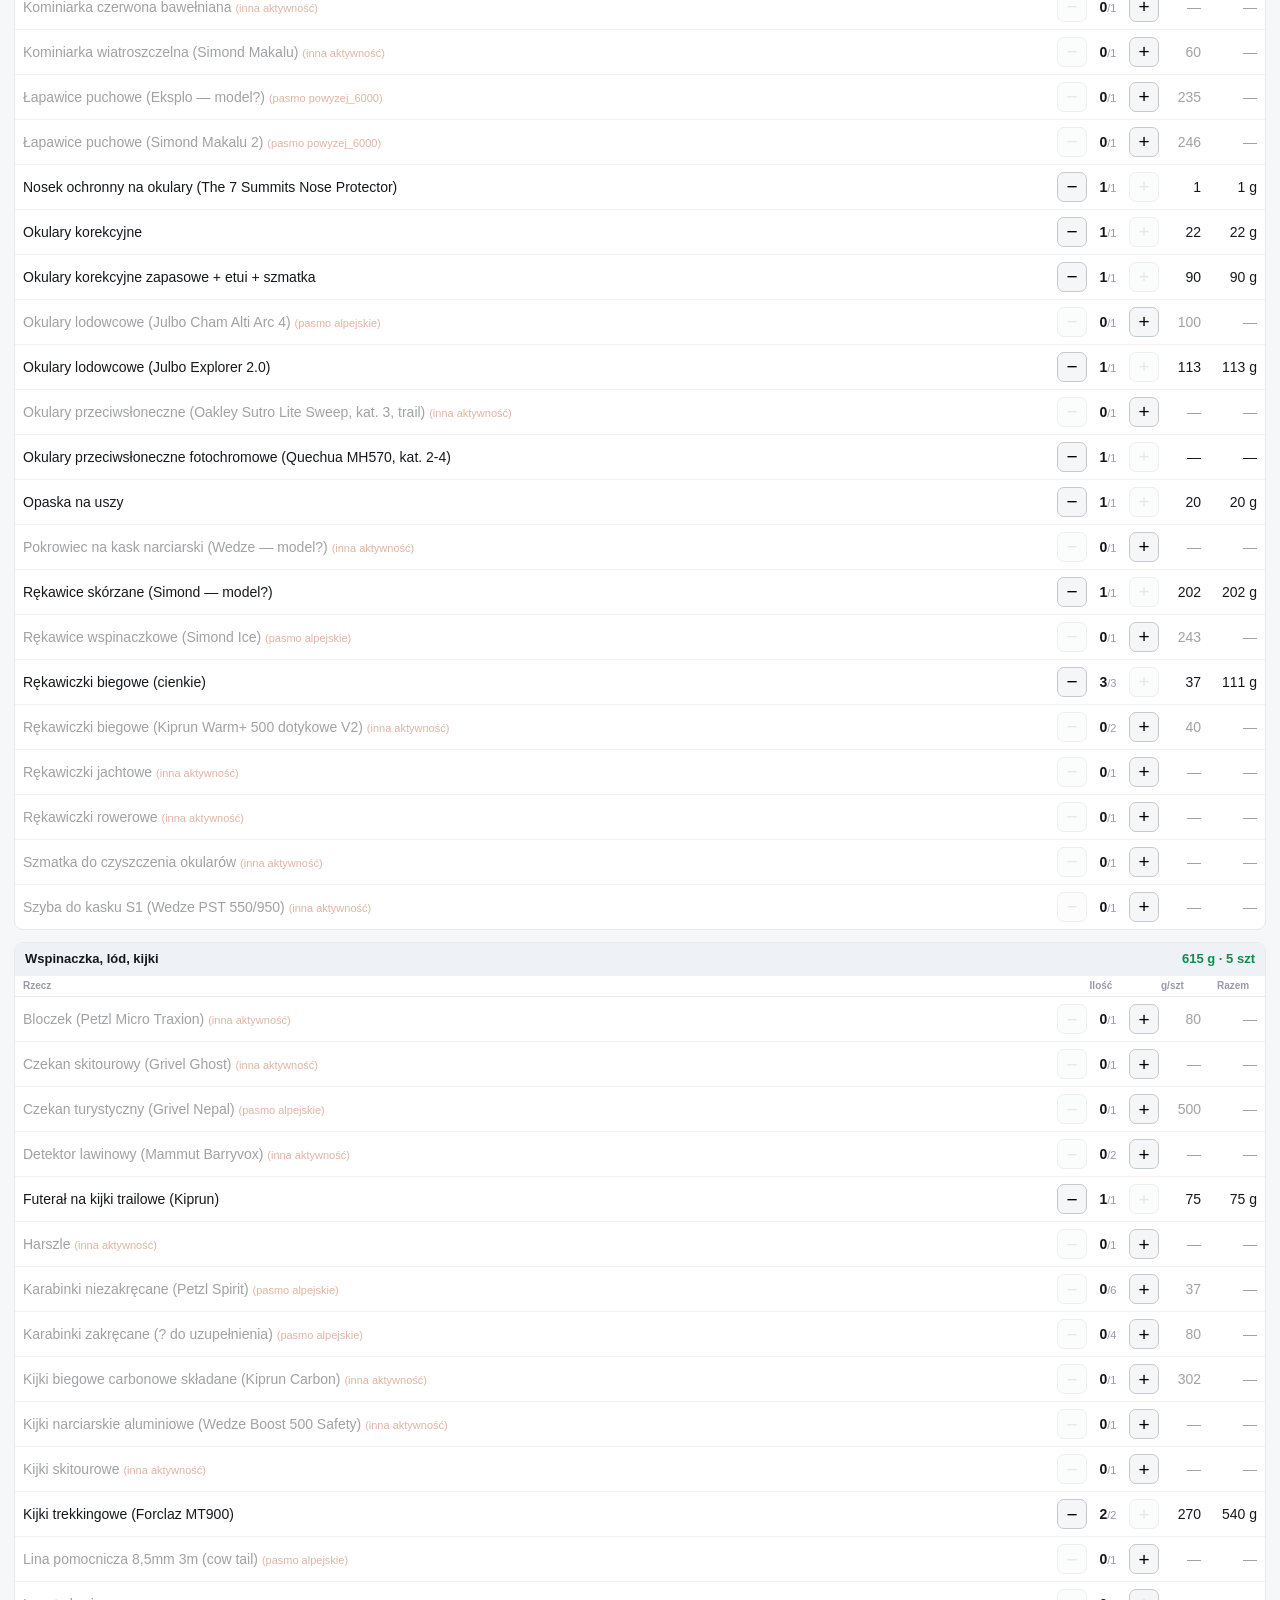
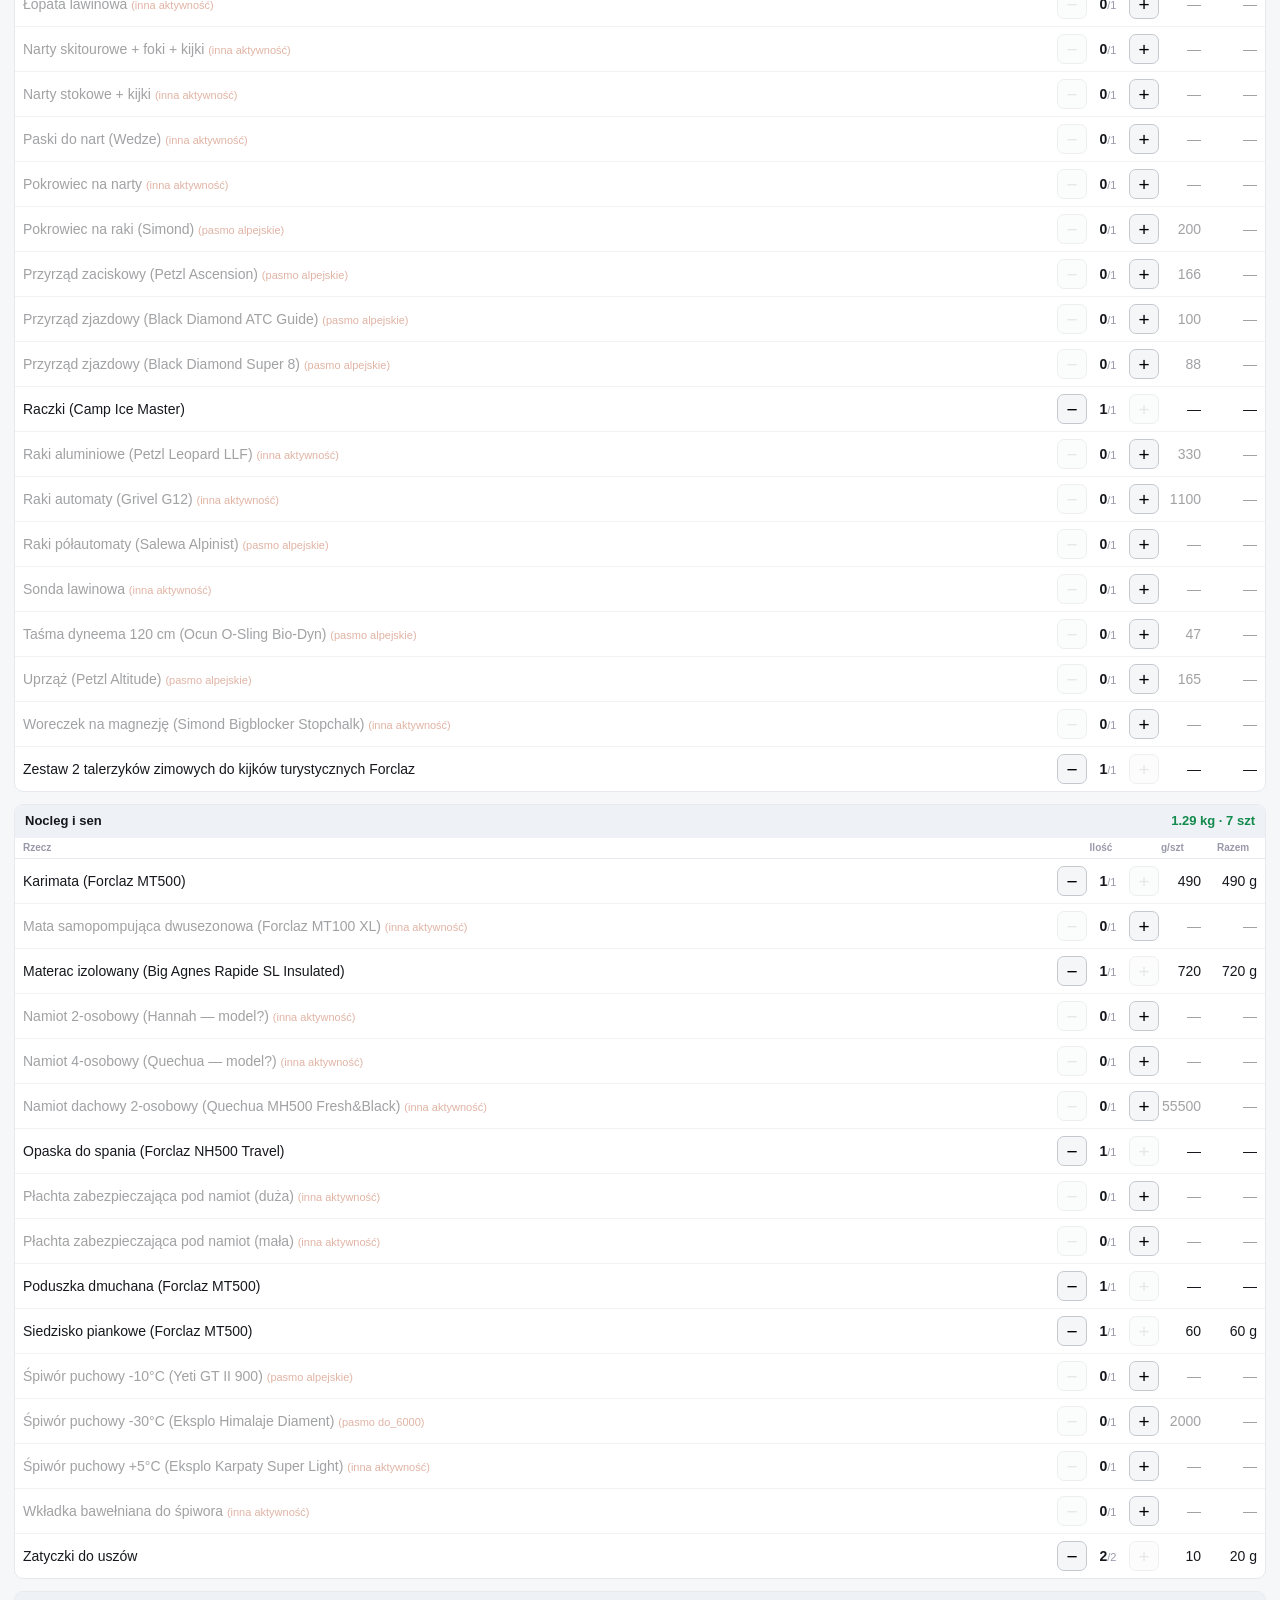
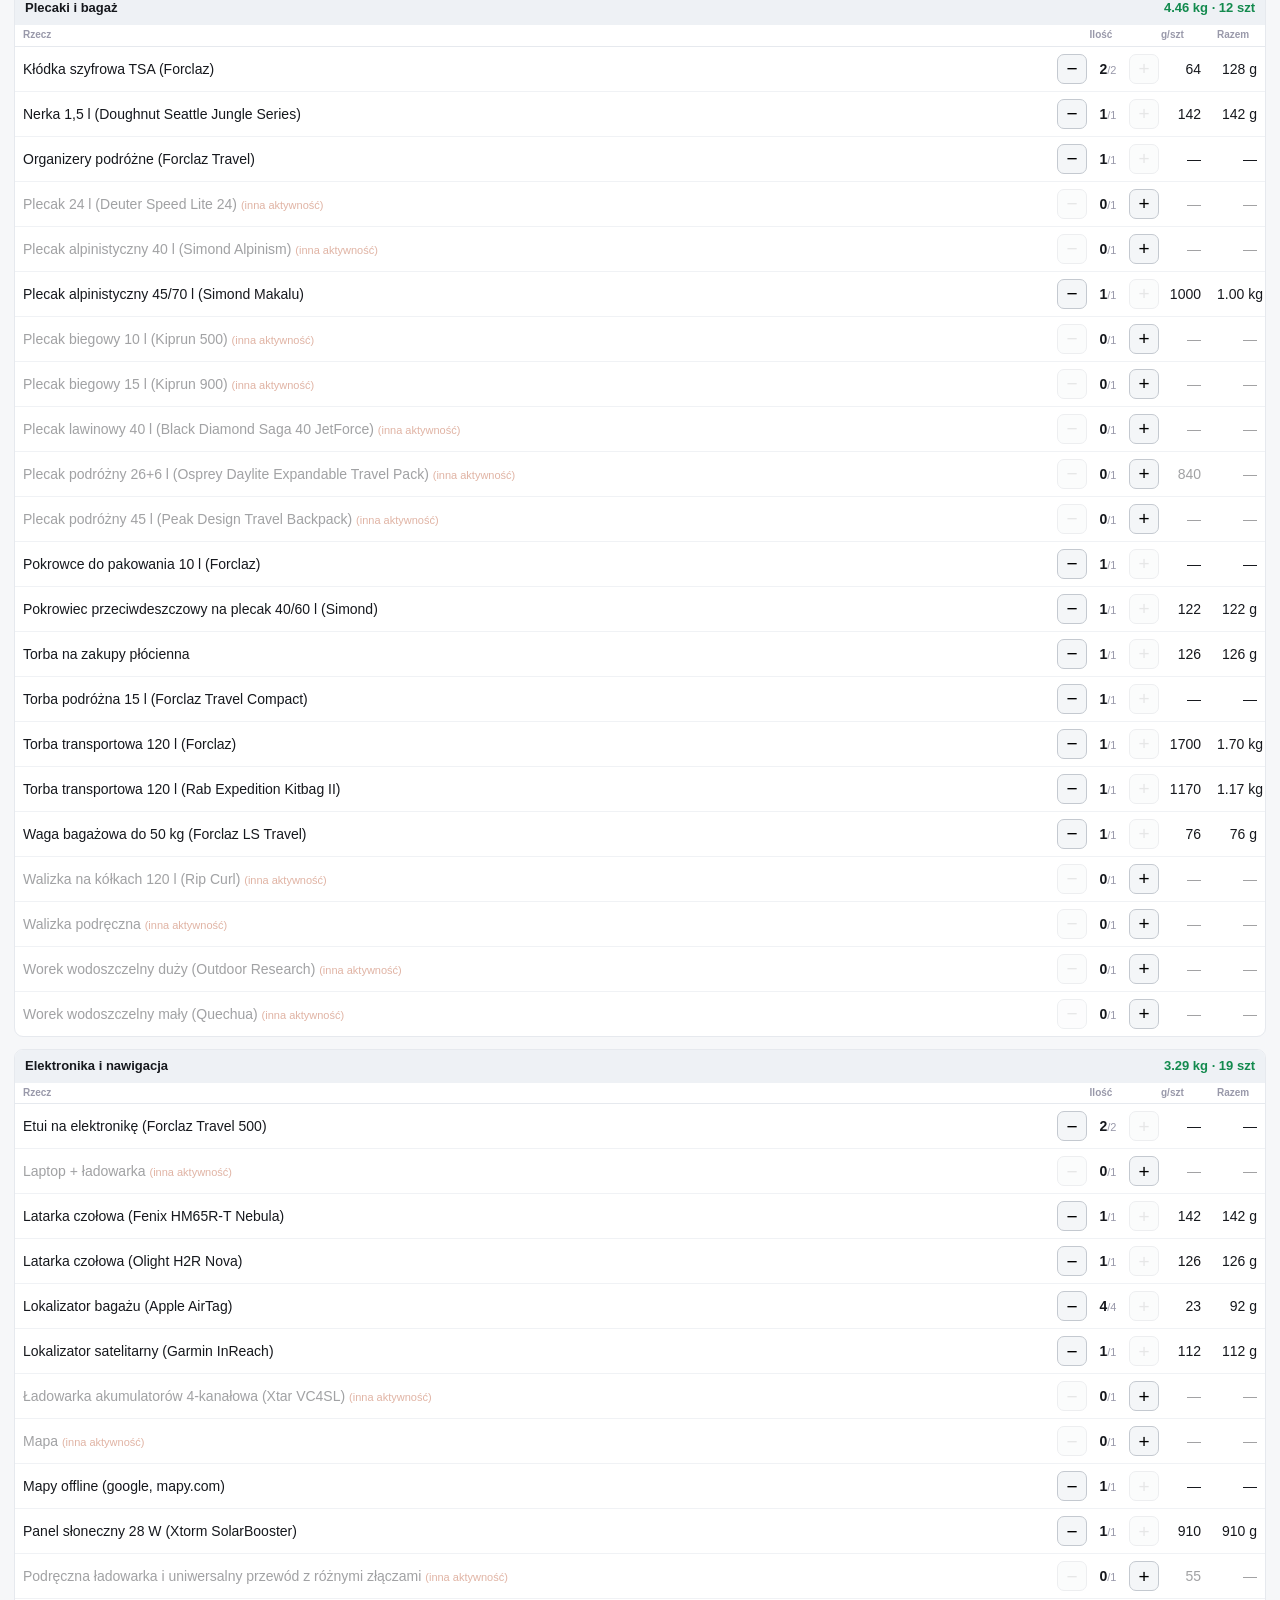
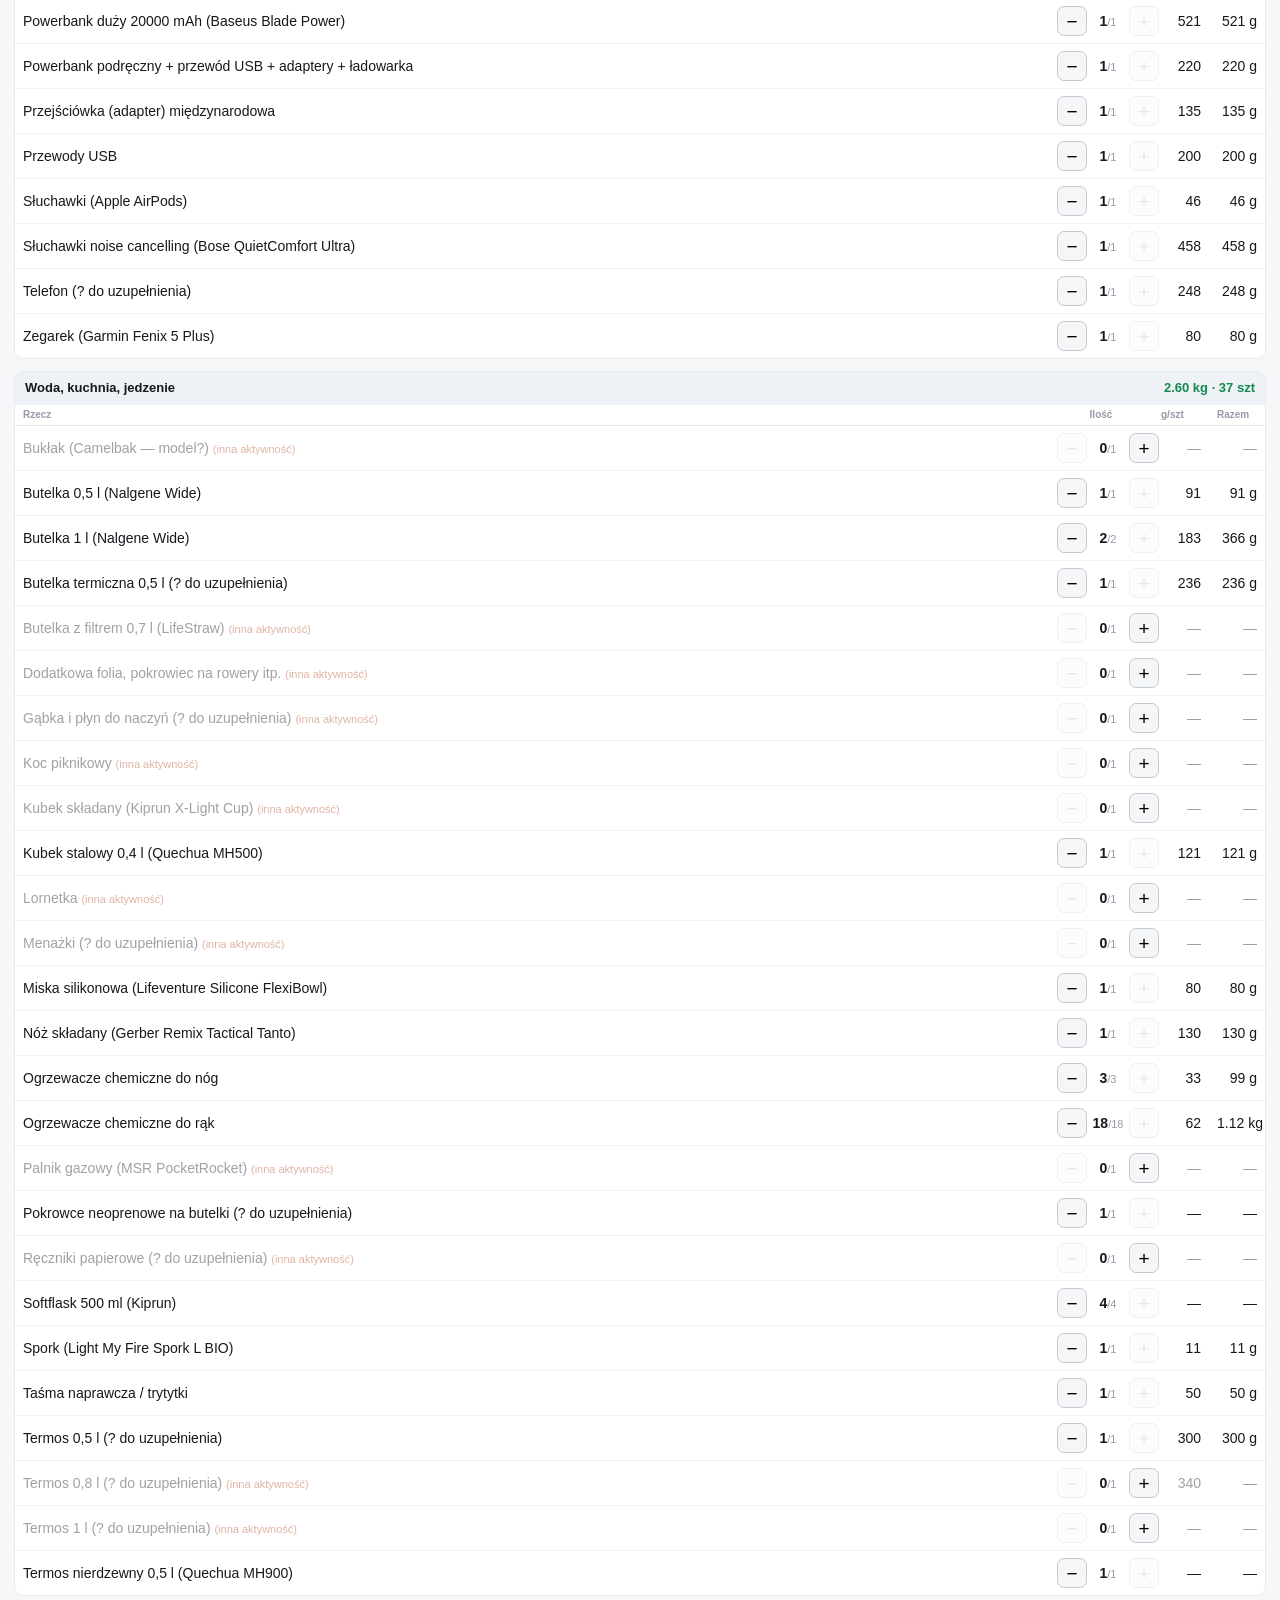
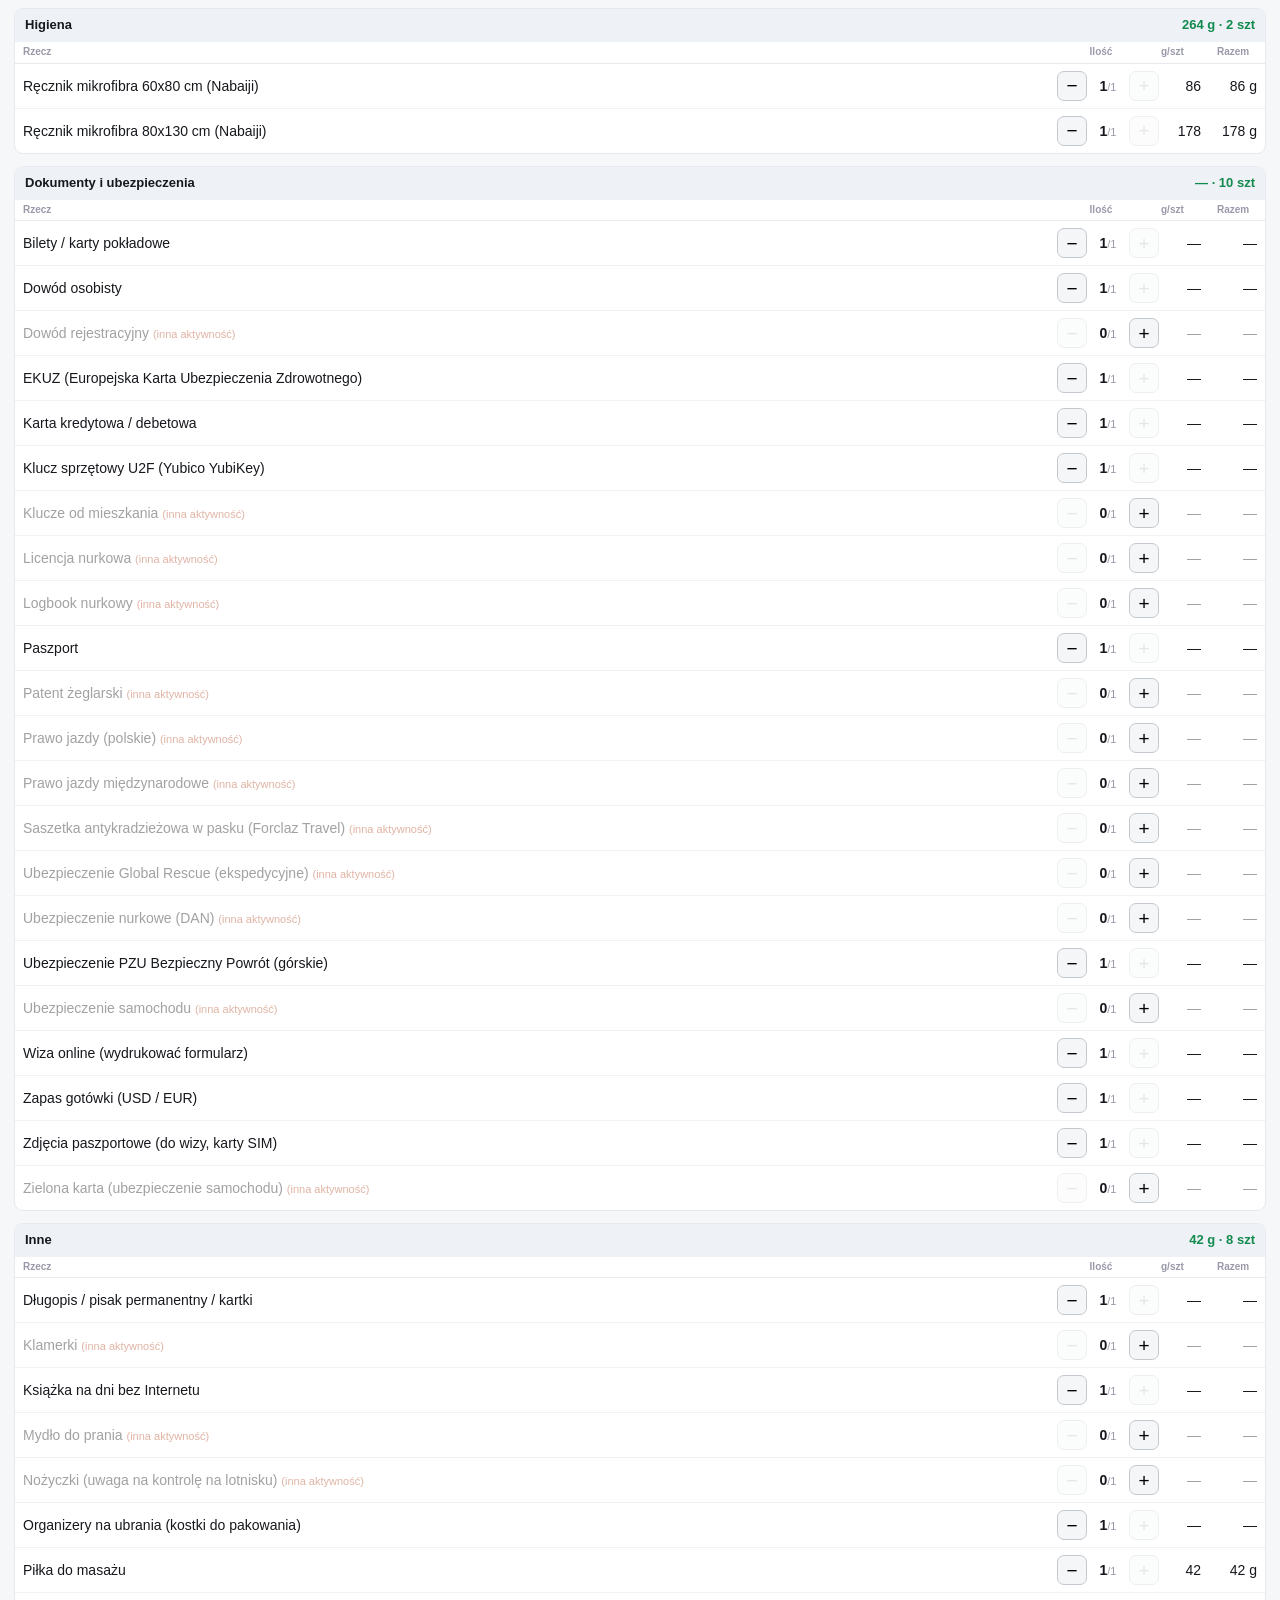
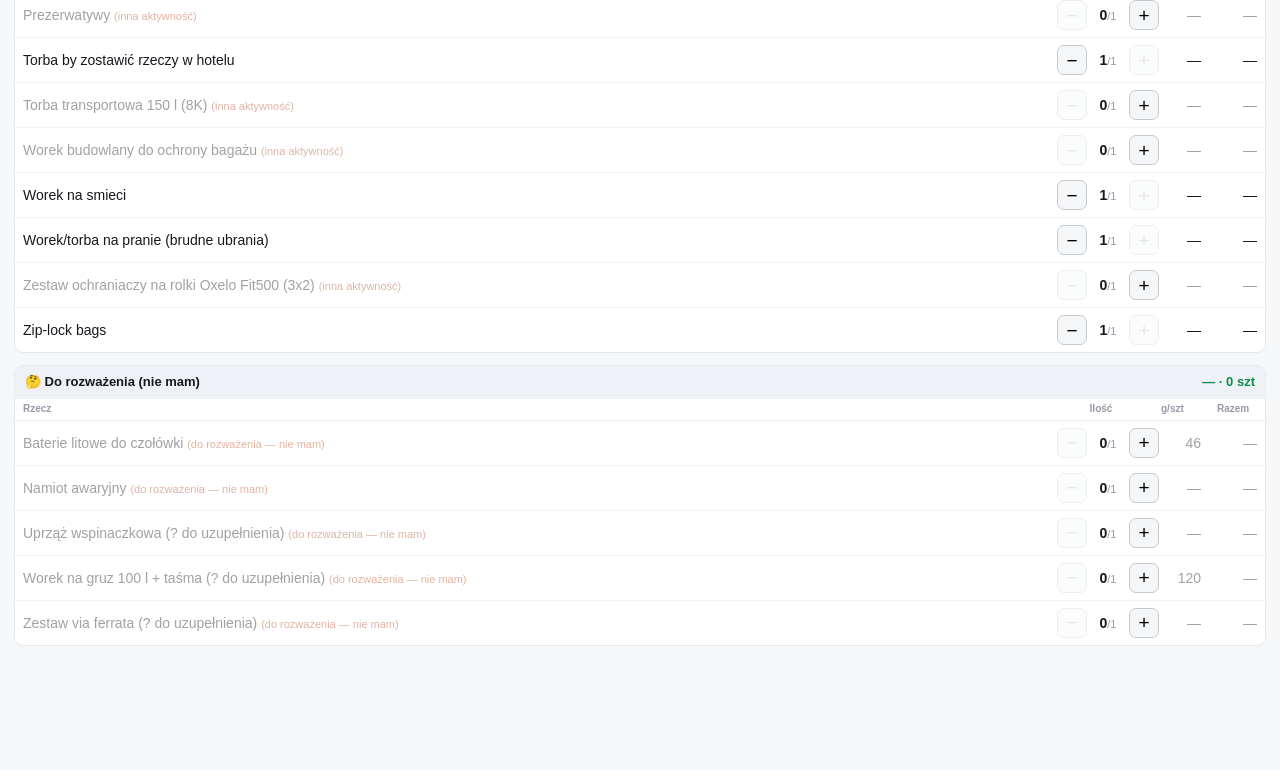
==== commit 55f3227a: "Sync travel-calculator (PR #13) · src c82ade7" ====
--- a/travel-calculator/index.html
+++ b/travel-calculator/index.html
@@ -72,6 +72,6 @@
   </div>
 </dialog>
 
-<script src="app.js?v=e46f6f9d"></script>
+<script src="app.js?v=975fecf5"></script>
 </body>
 </html>
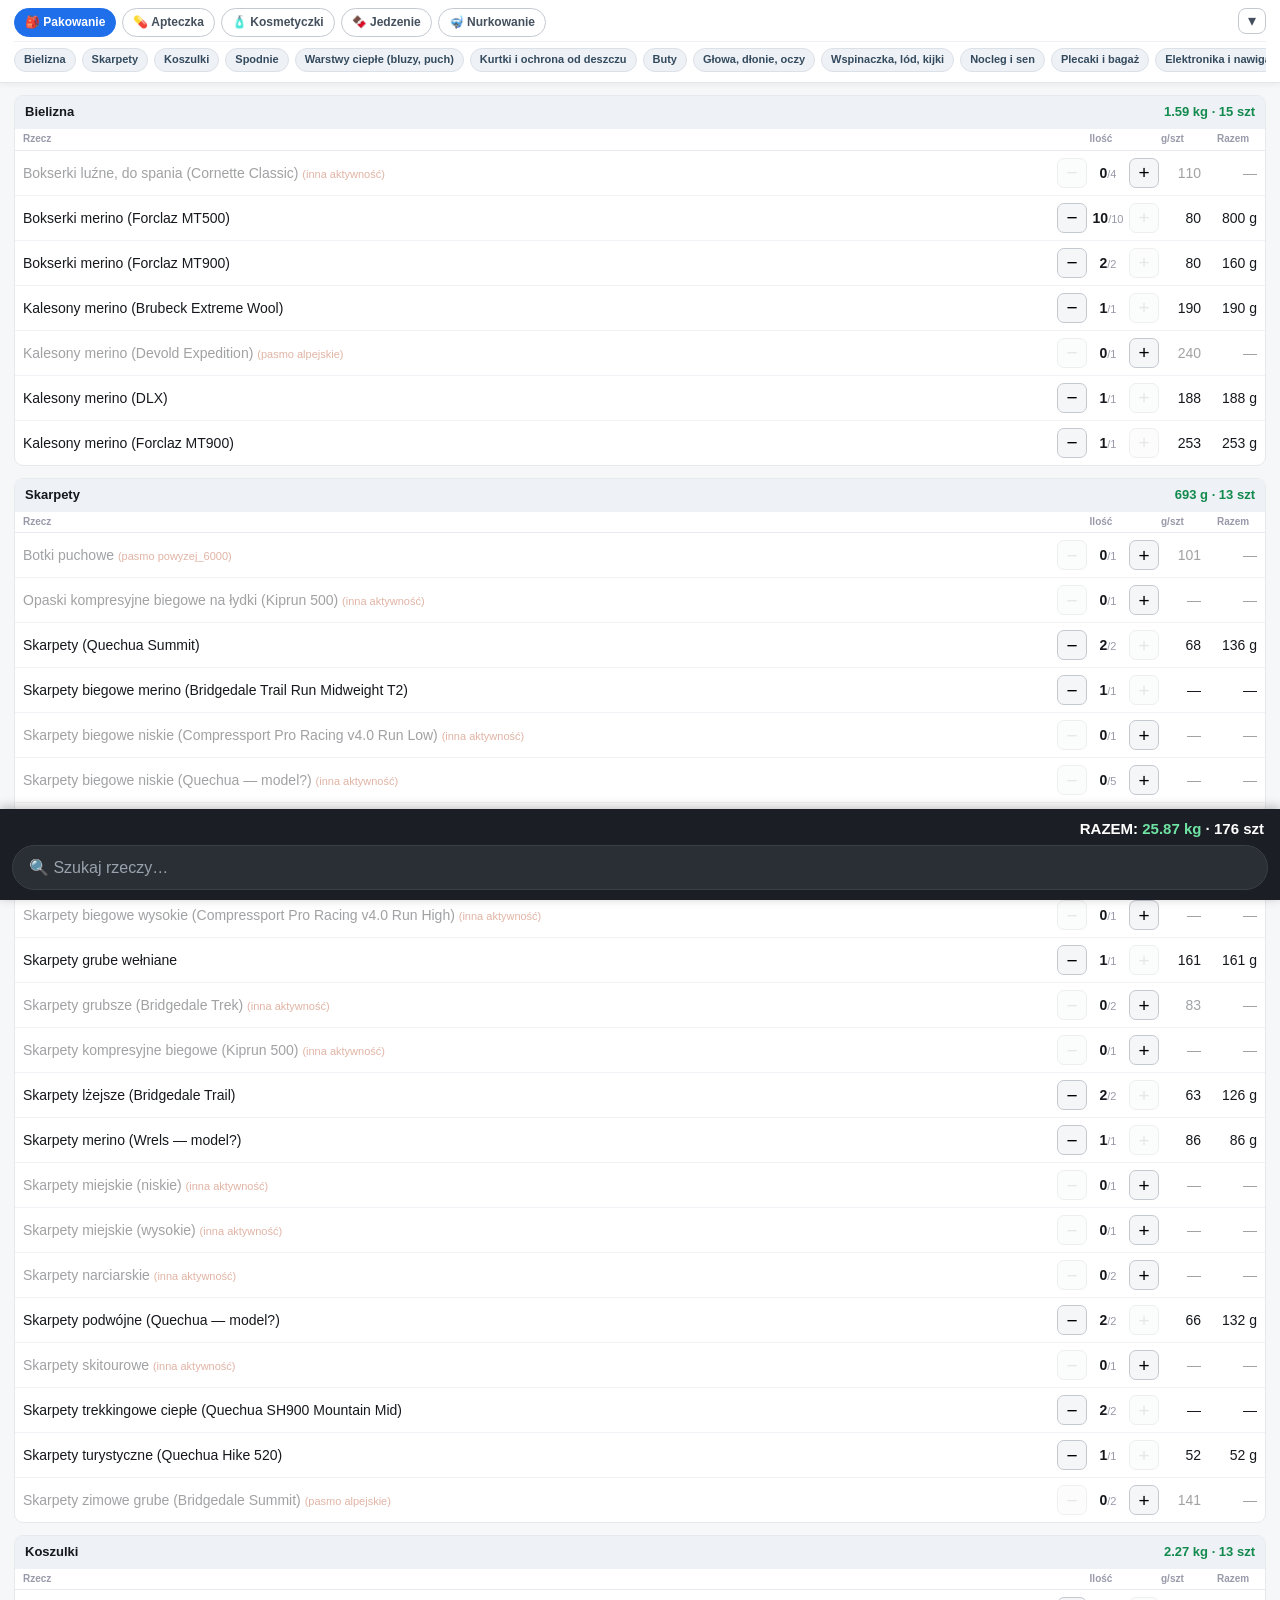
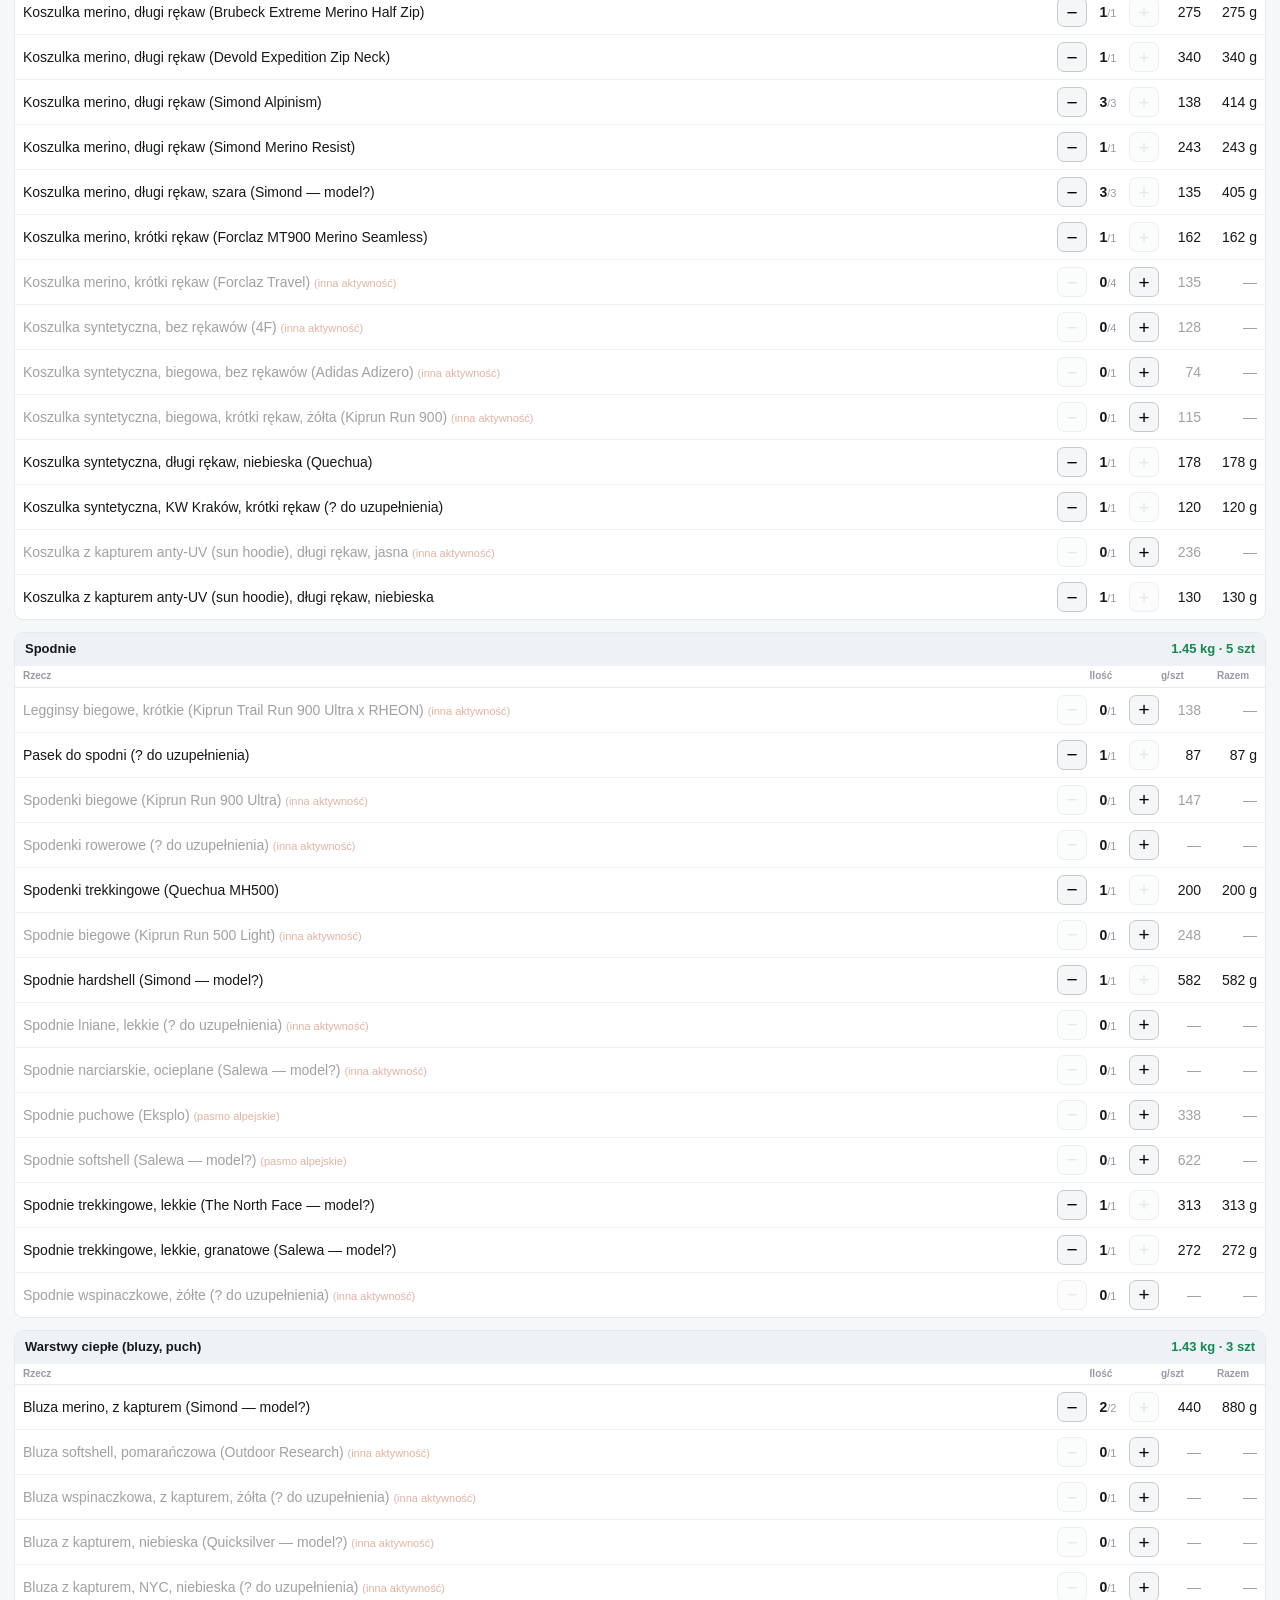
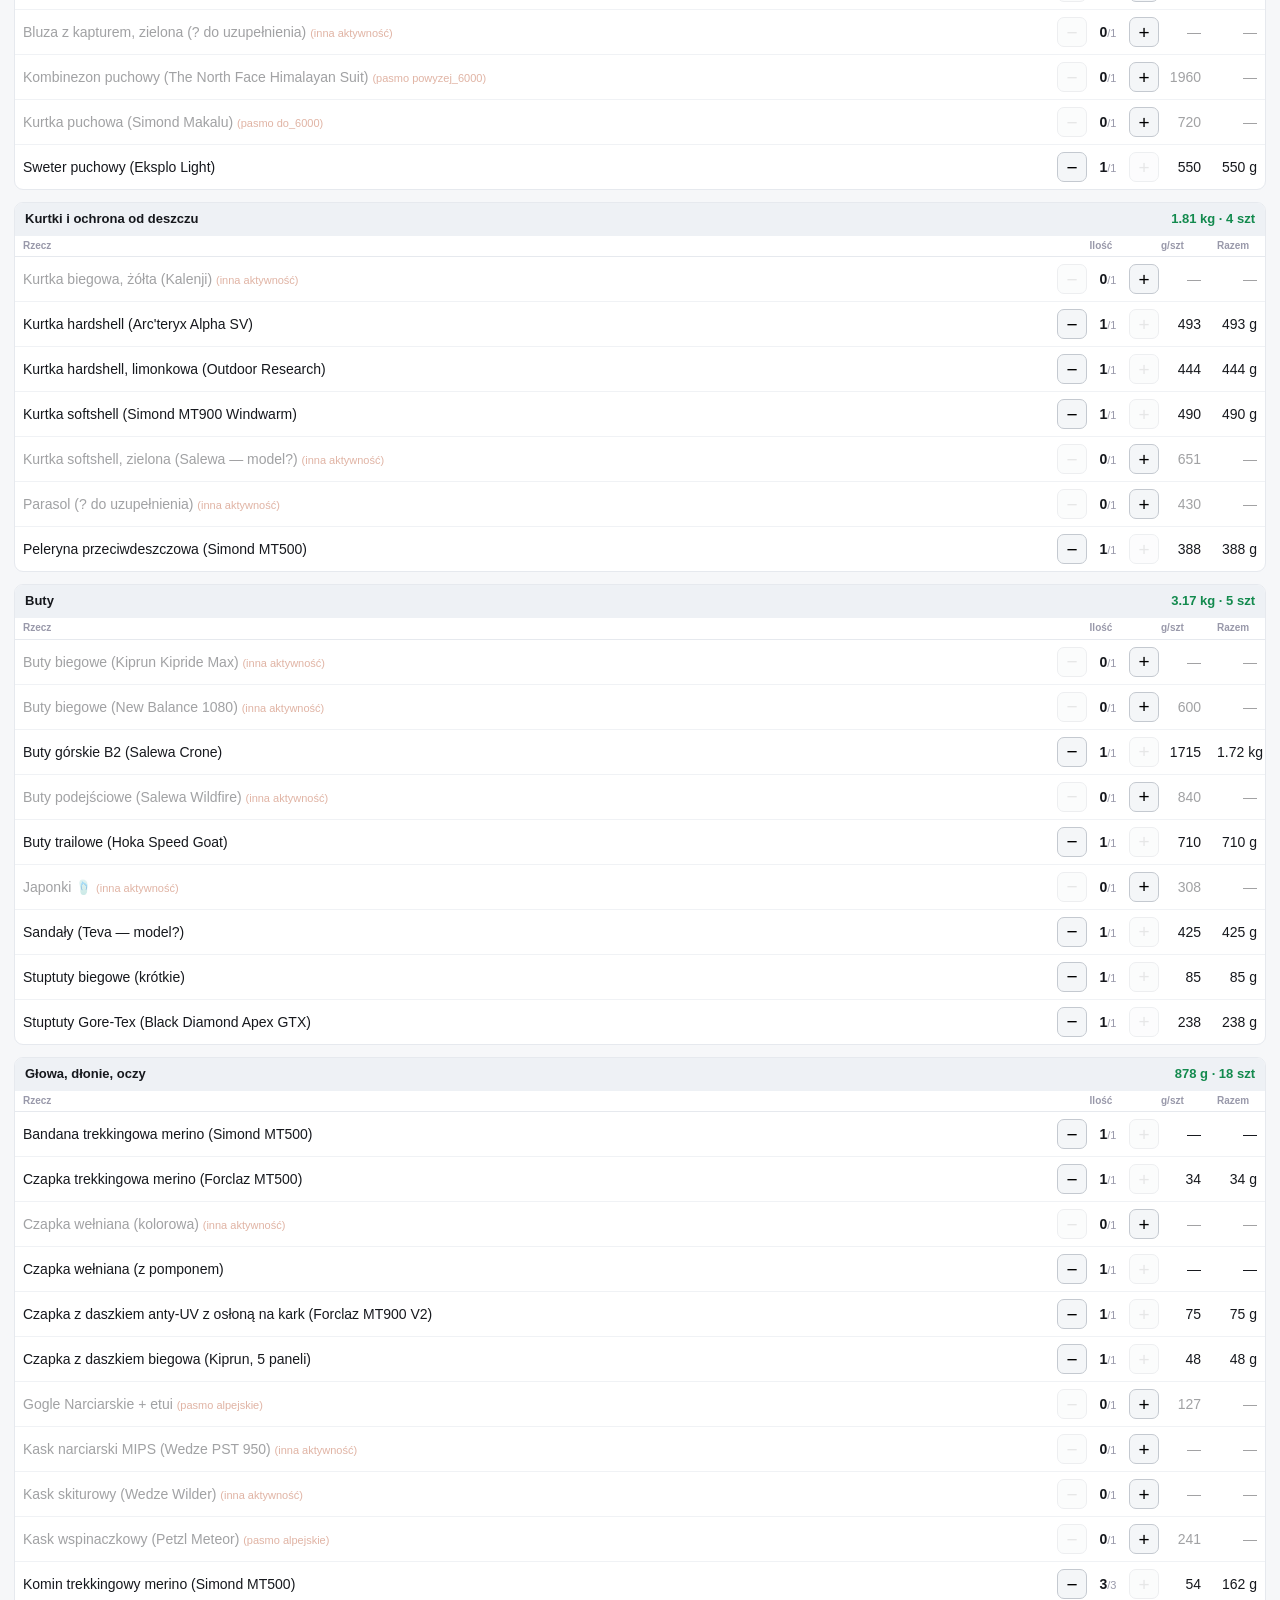
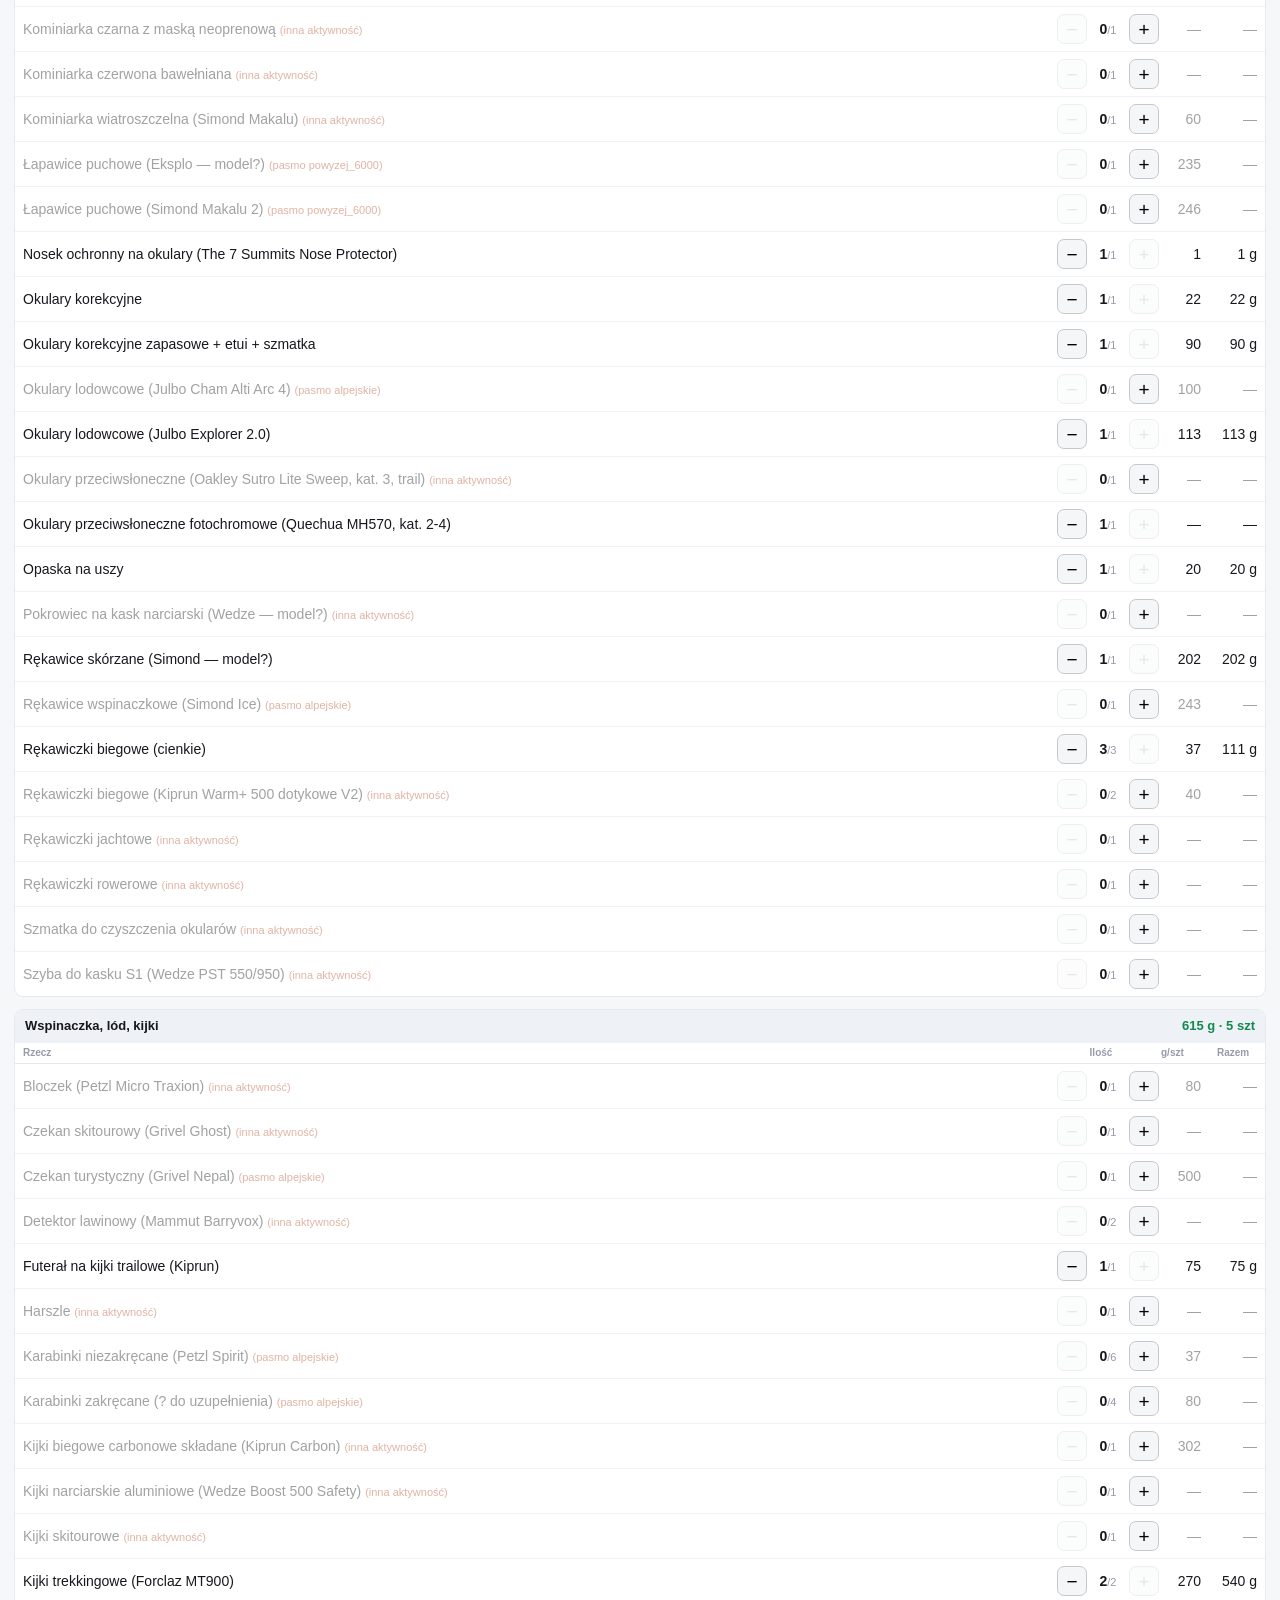
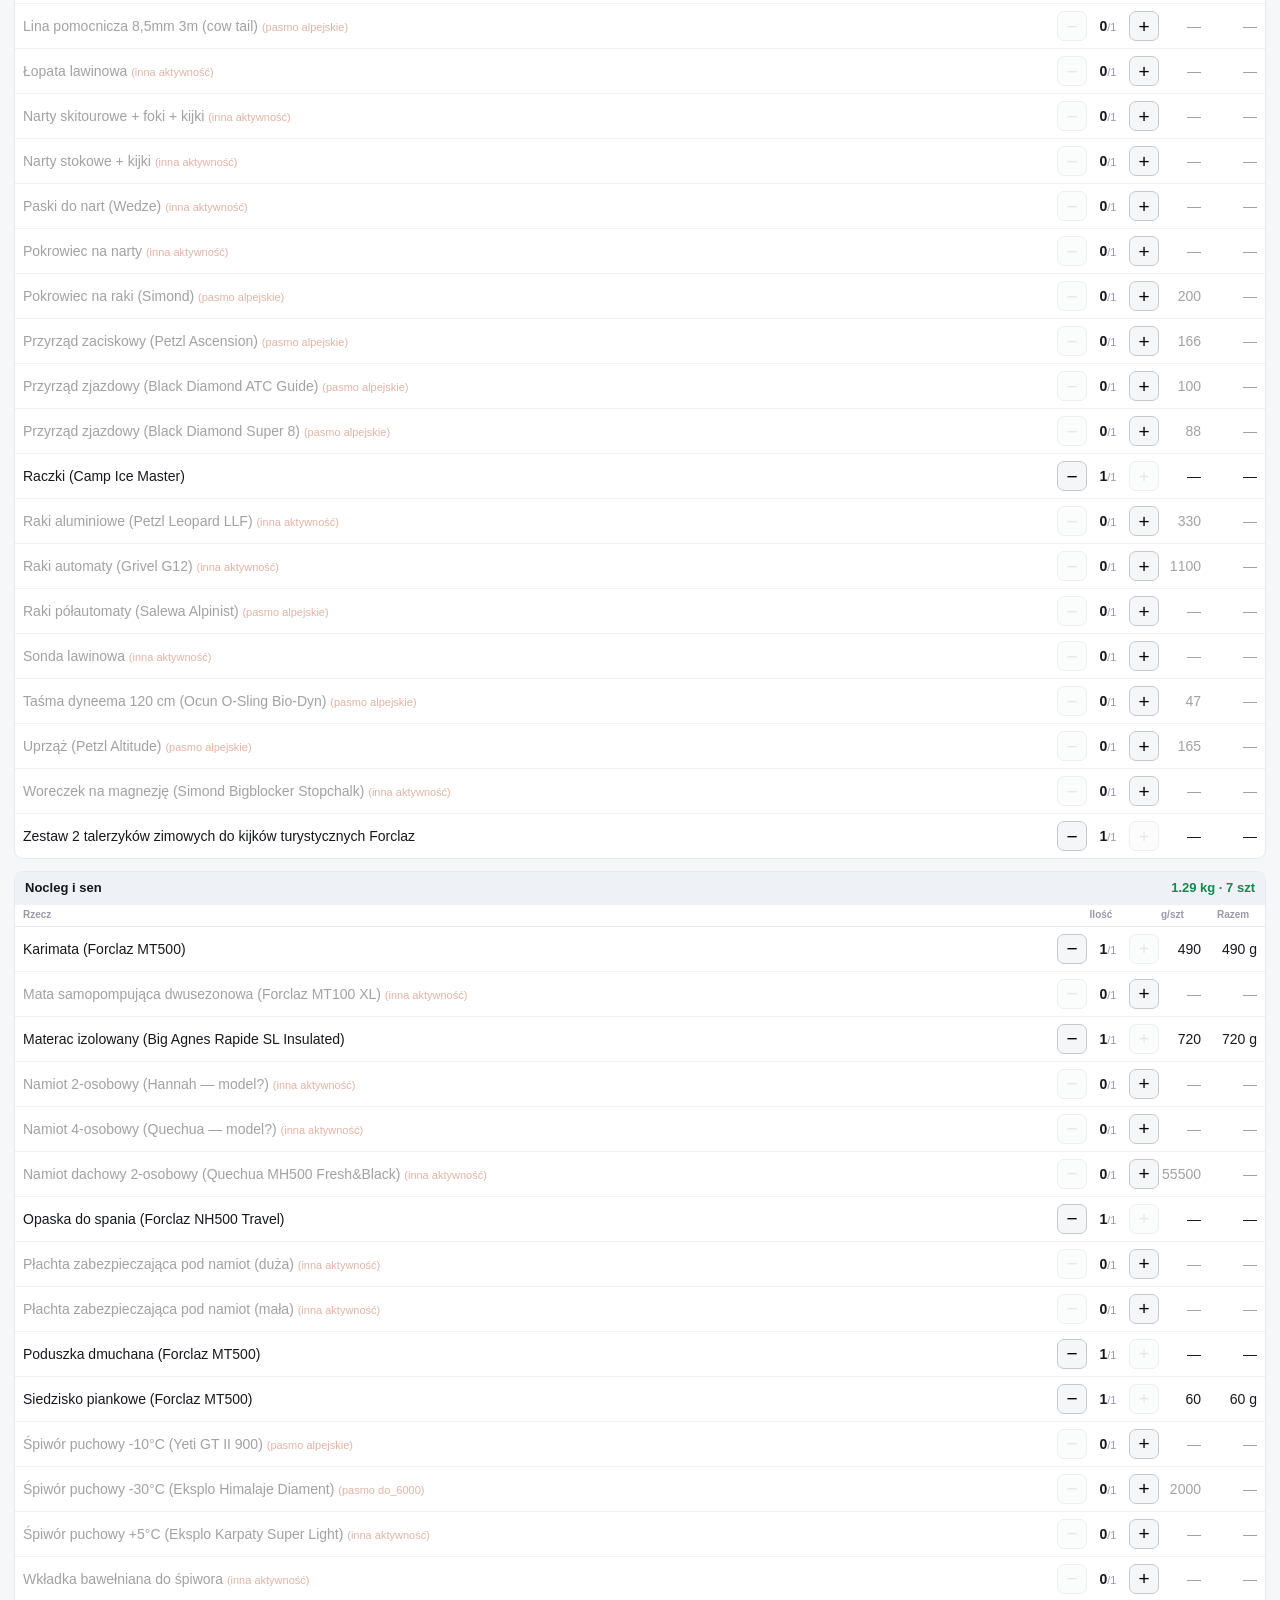
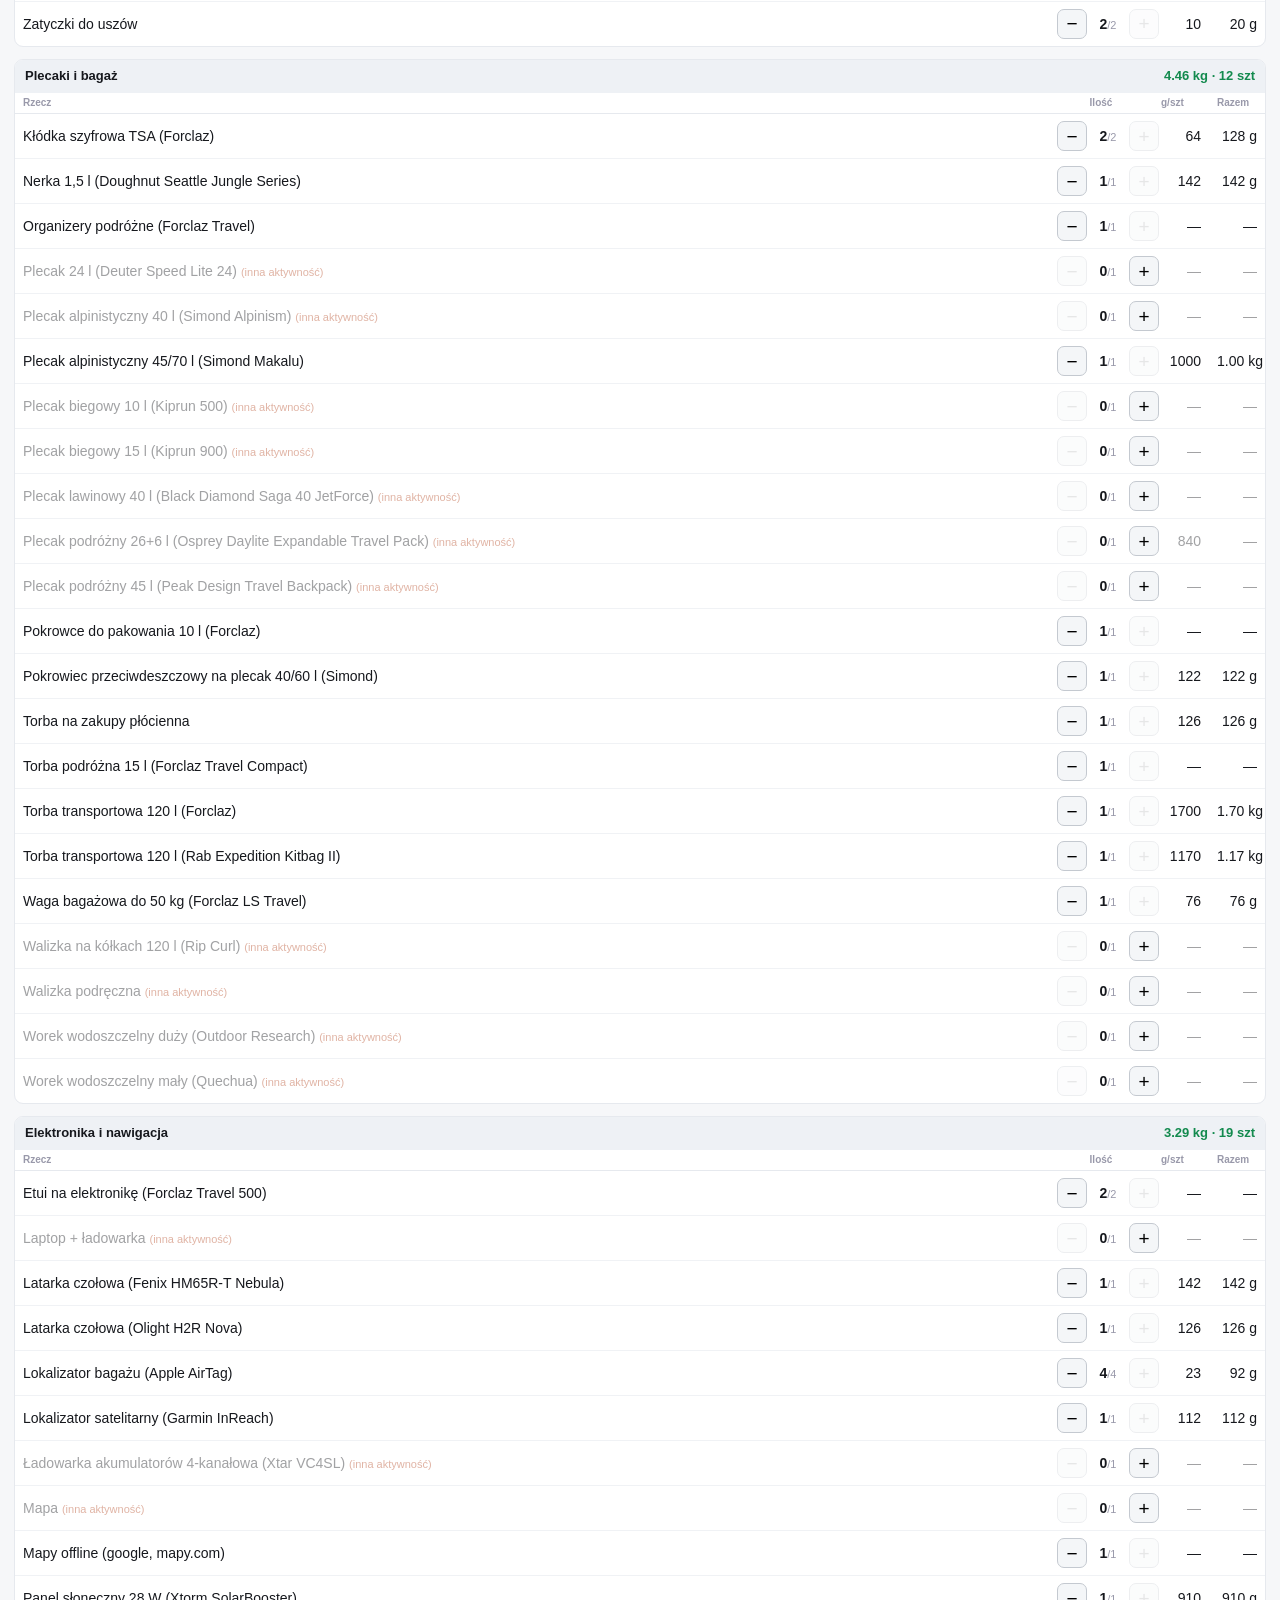
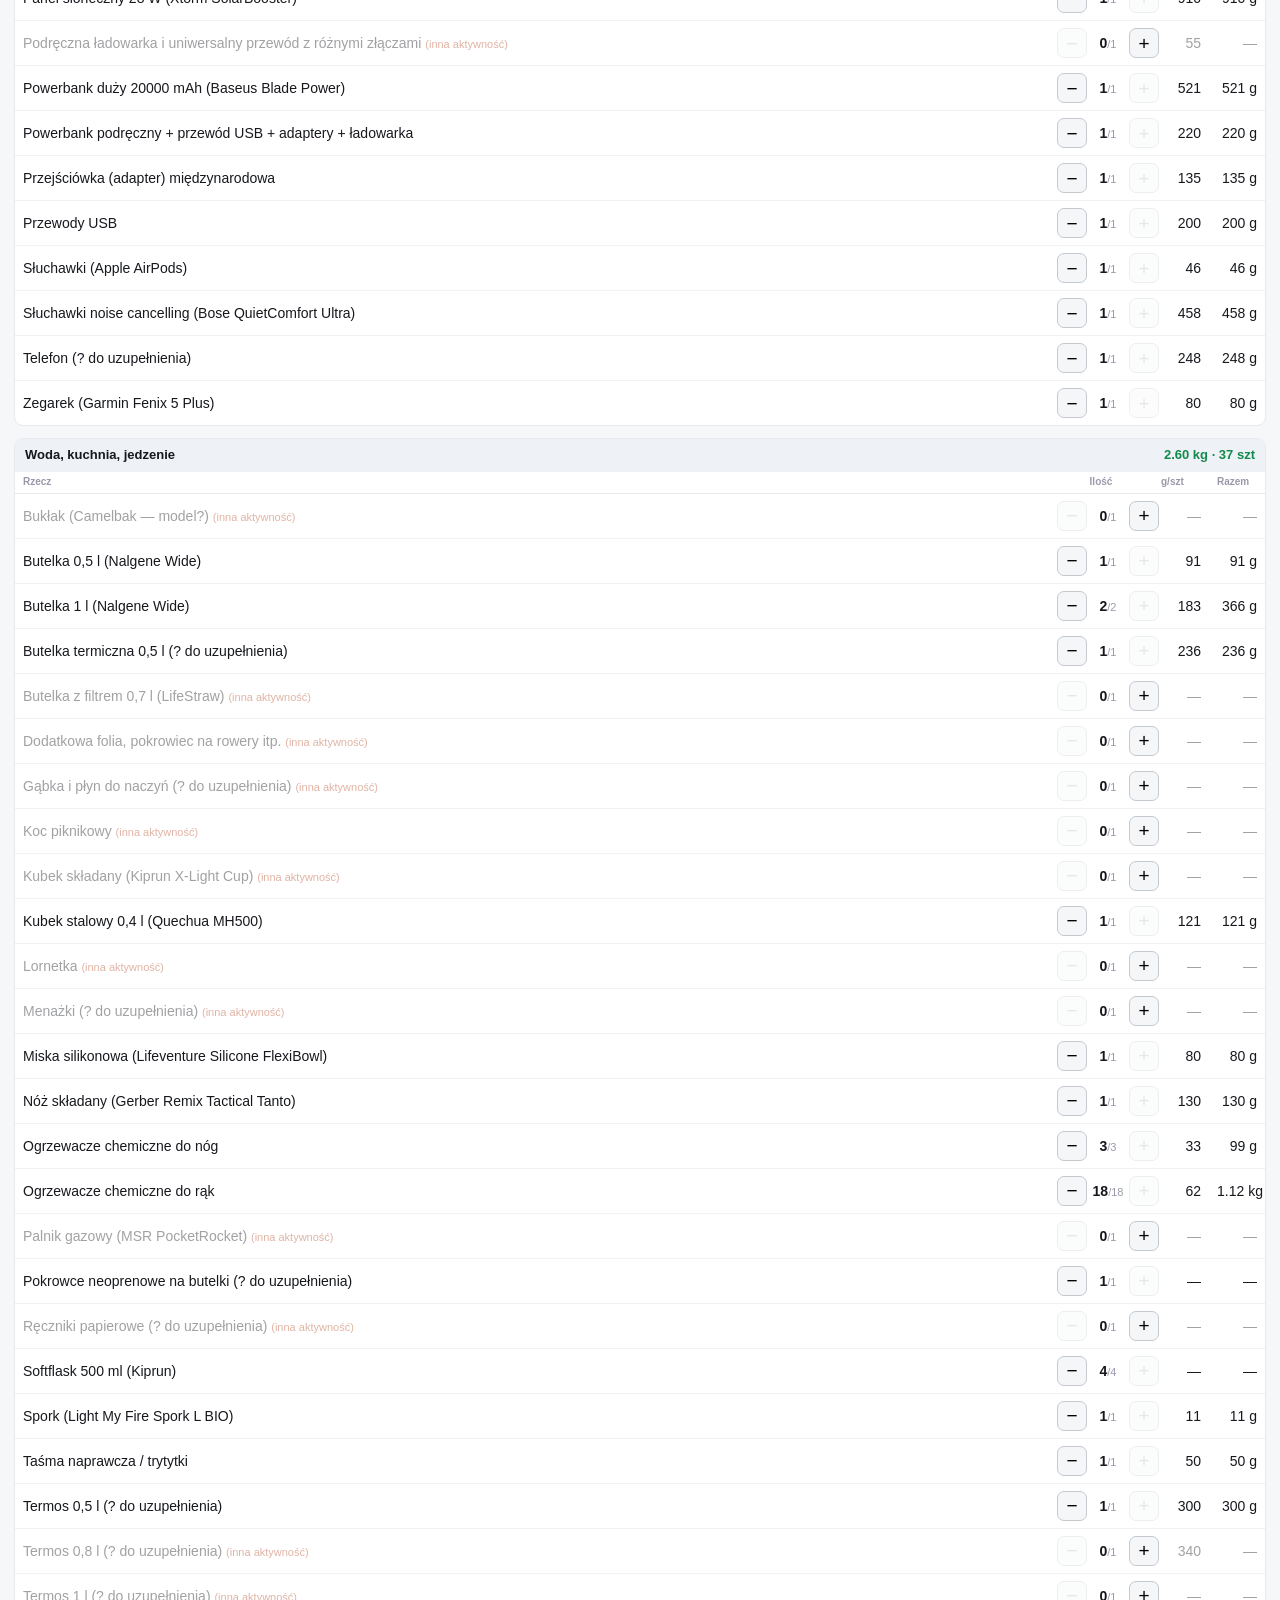
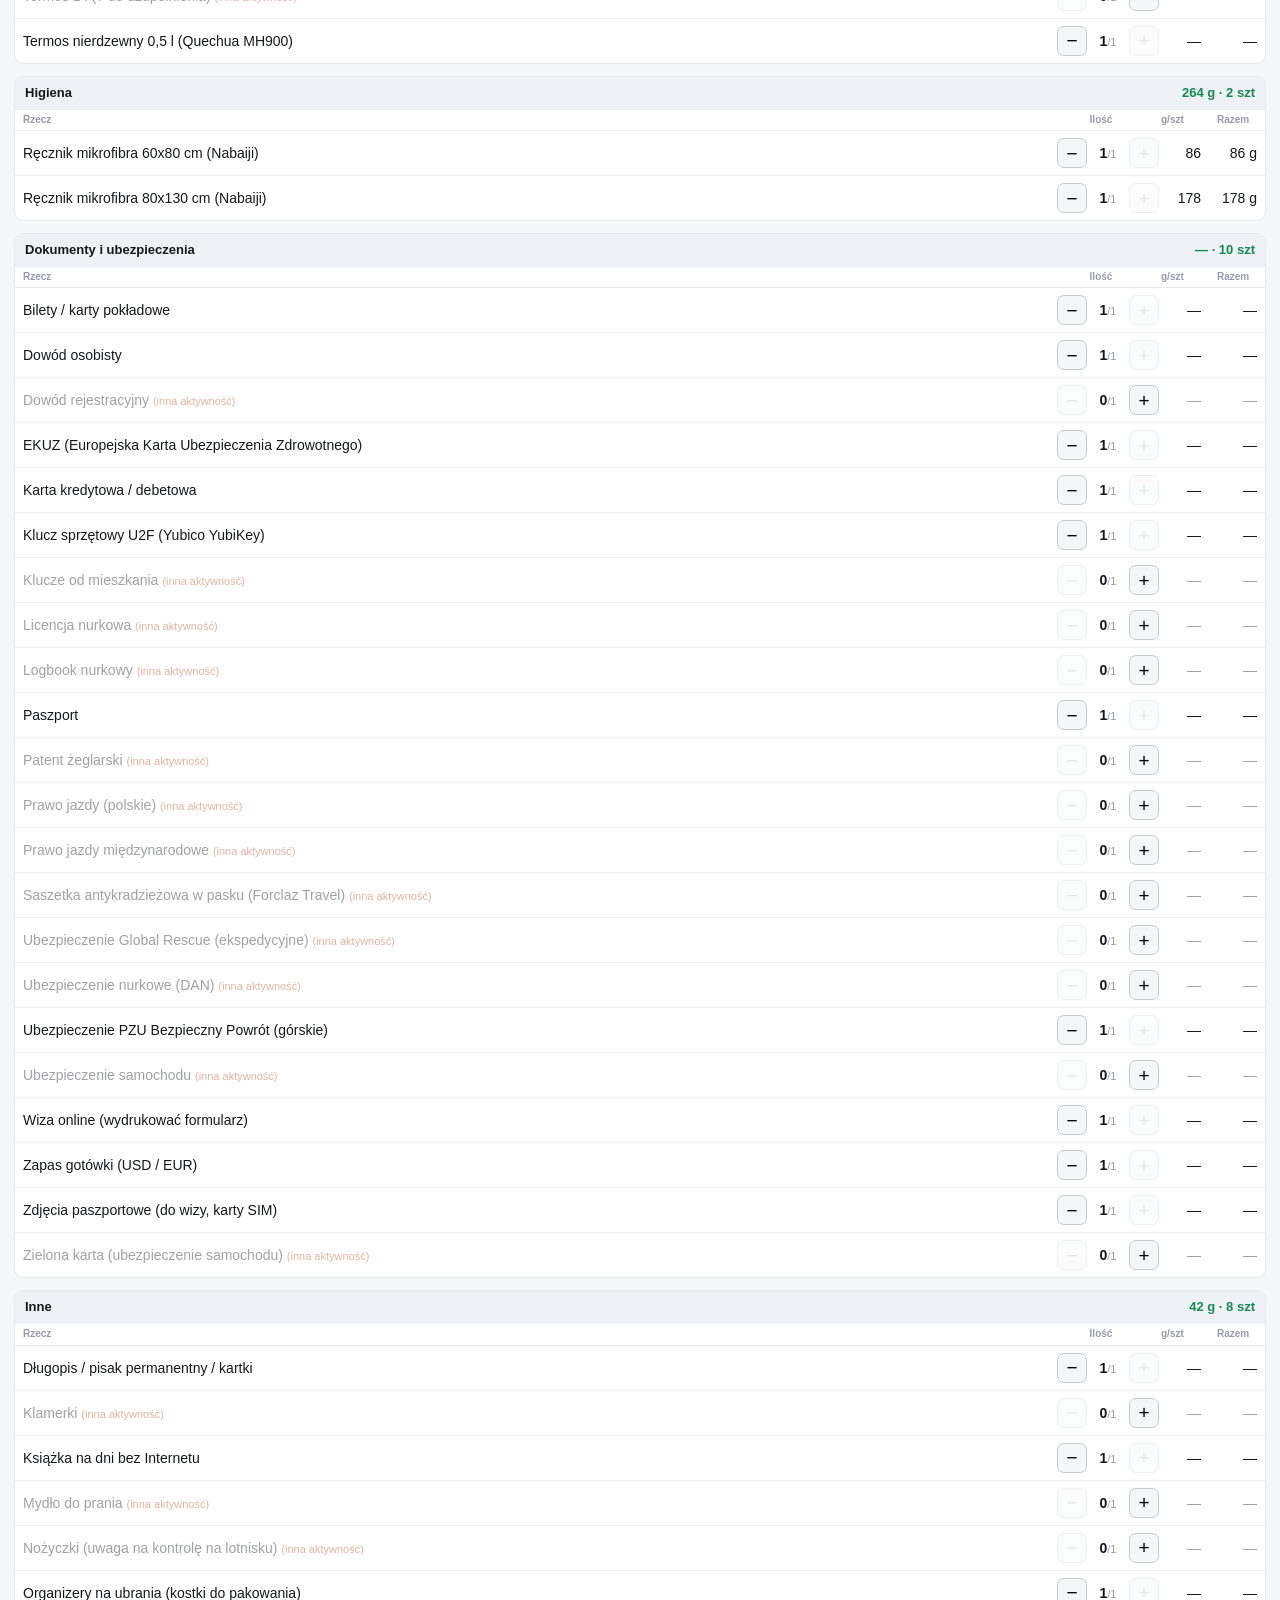
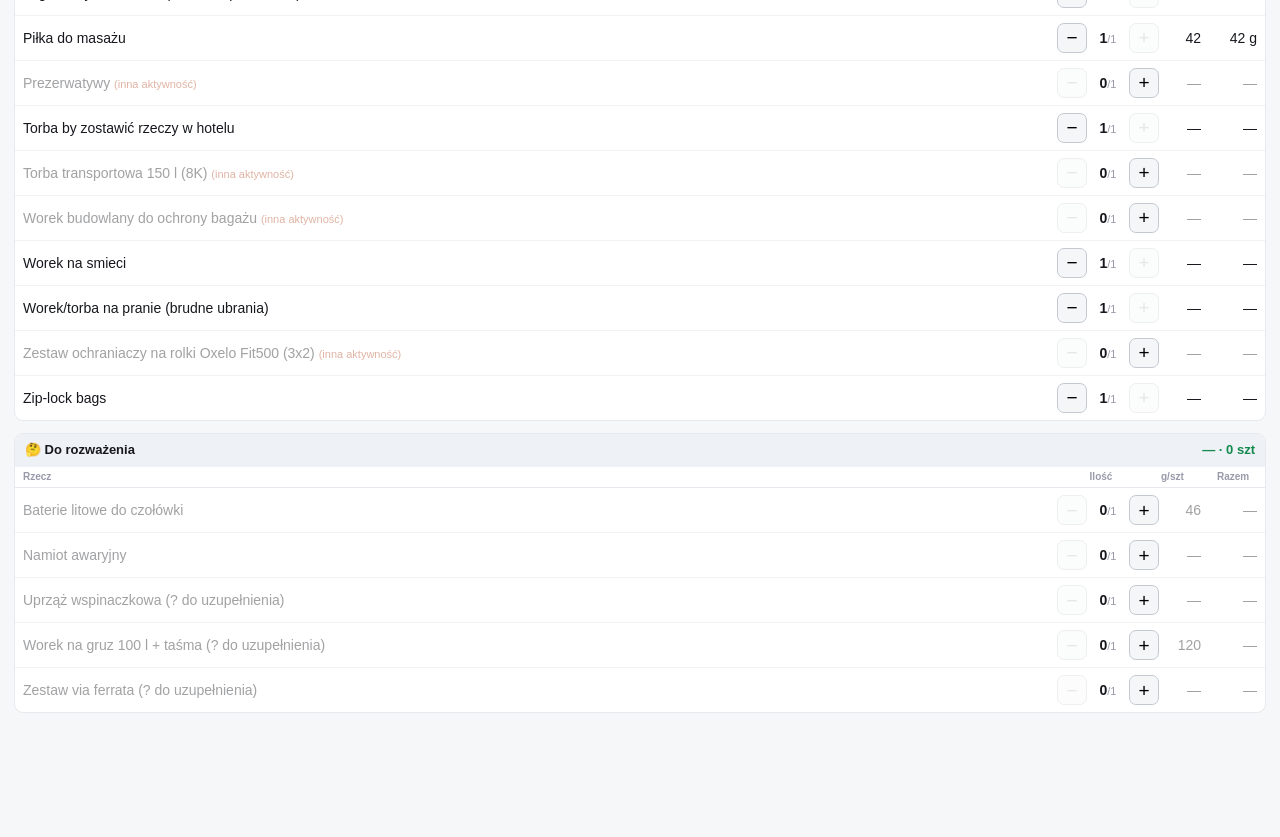
==== commit 92721b88: "Sync travel-calculator (PR #13) · src c775911" ====
--- a/travel-calculator/index.html
+++ b/travel-calculator/index.html
@@ -72,6 +72,6 @@
   </div>
 </dialog>
 
-<script src="app.js?v=975fecf5"></script>
+<script src="app.js?v=8242b893"></script>
 </body>
 </html>
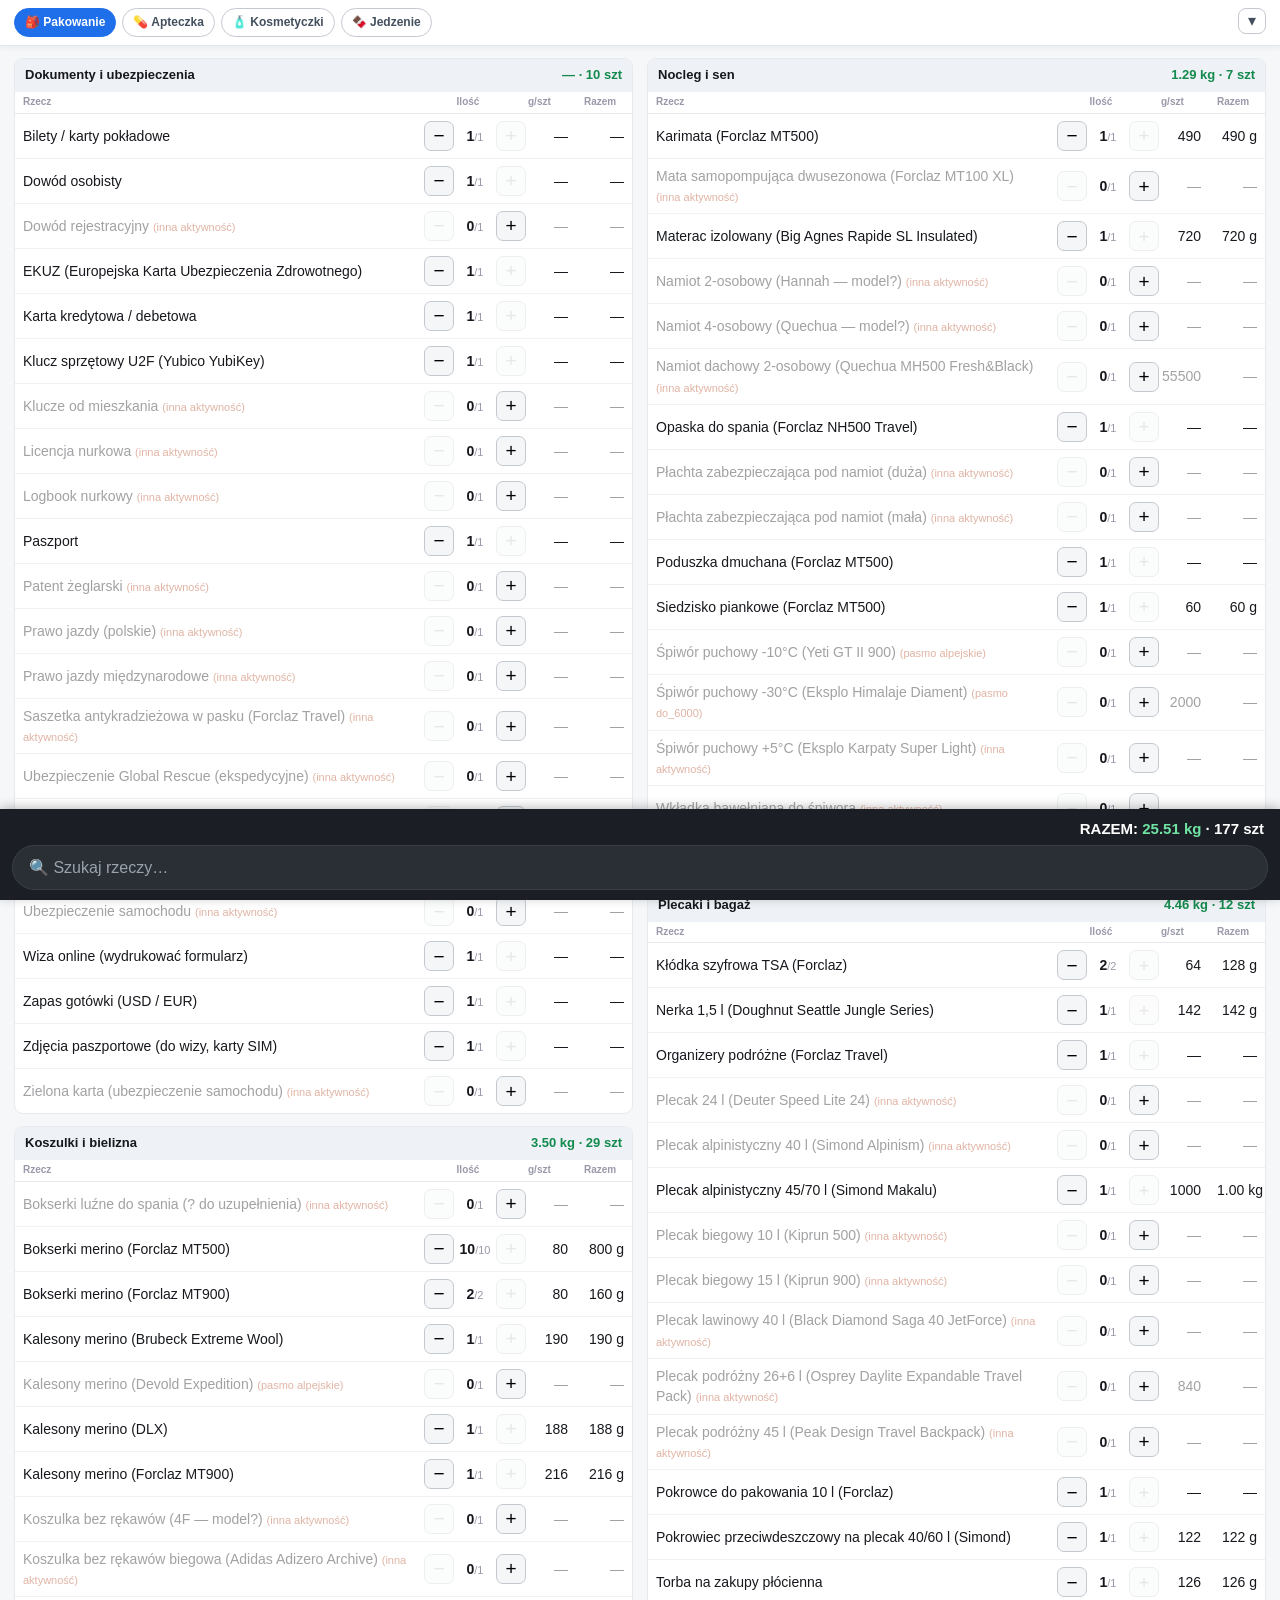
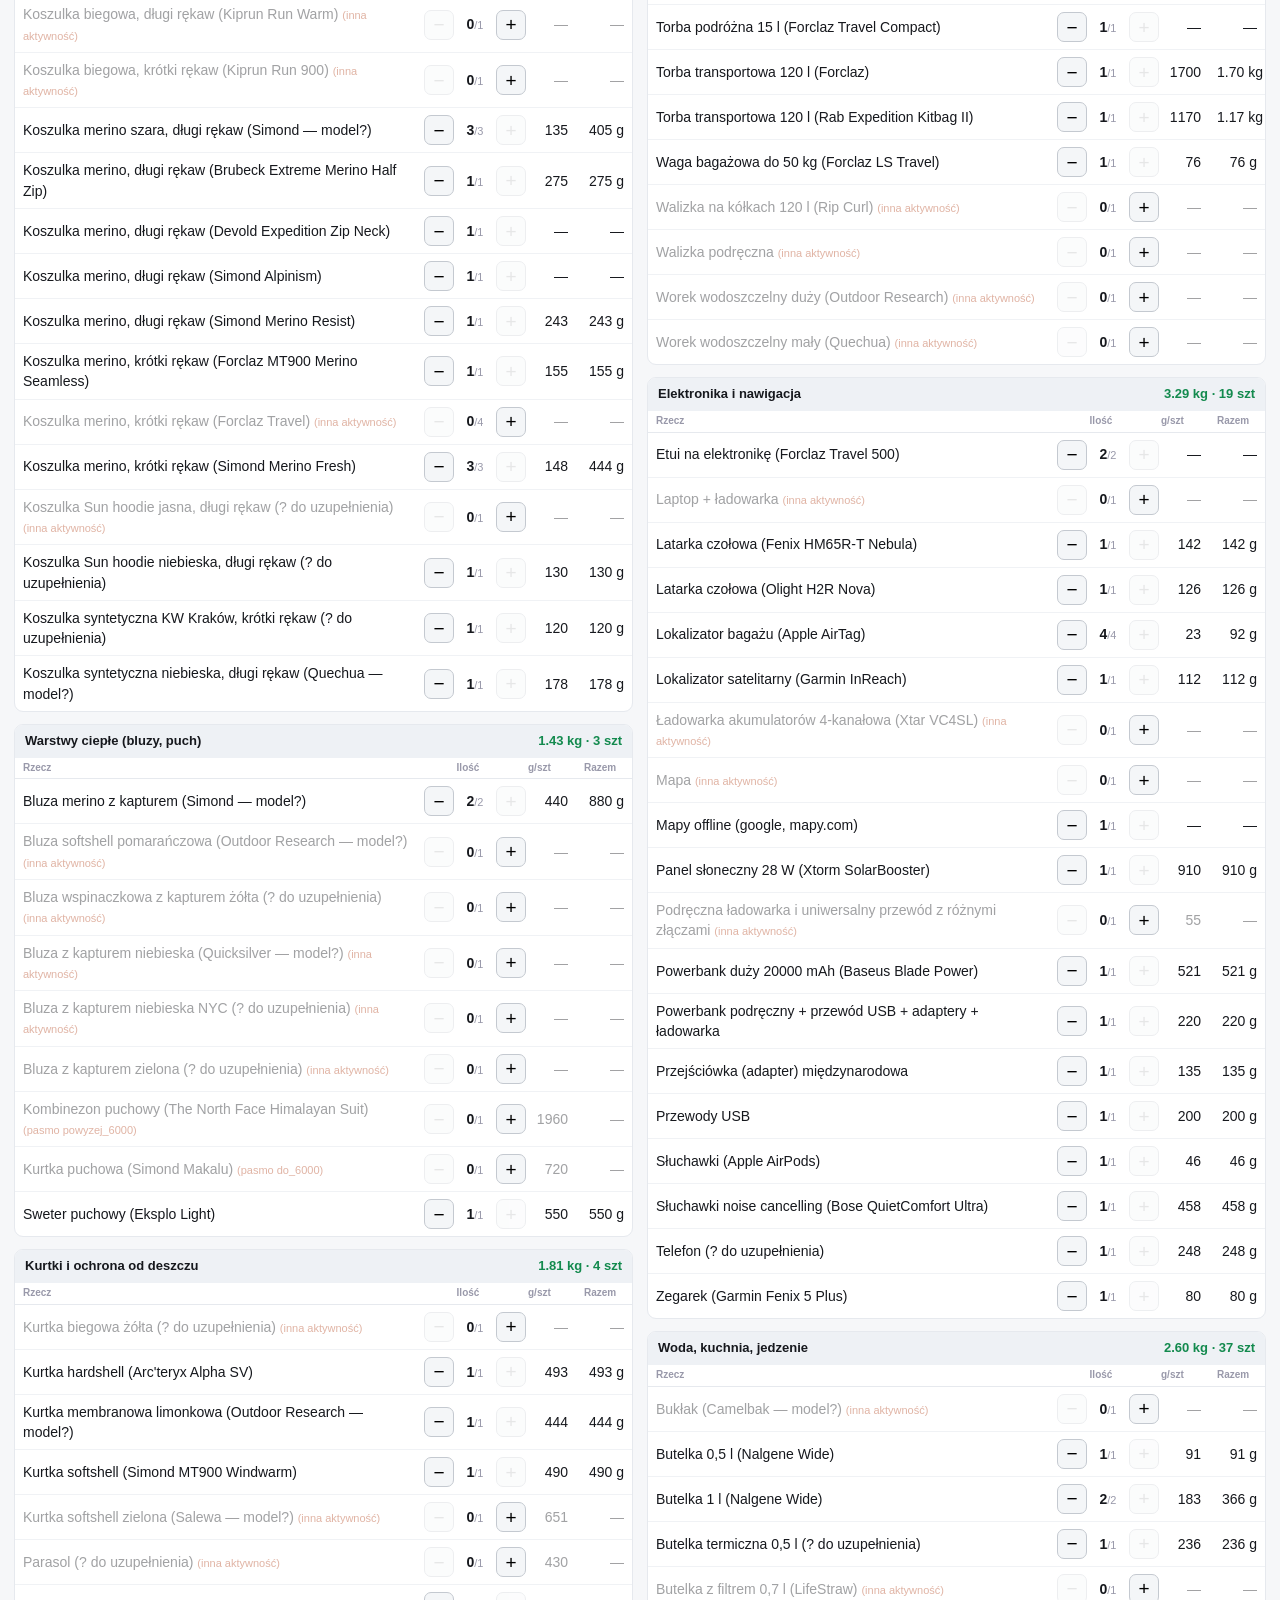
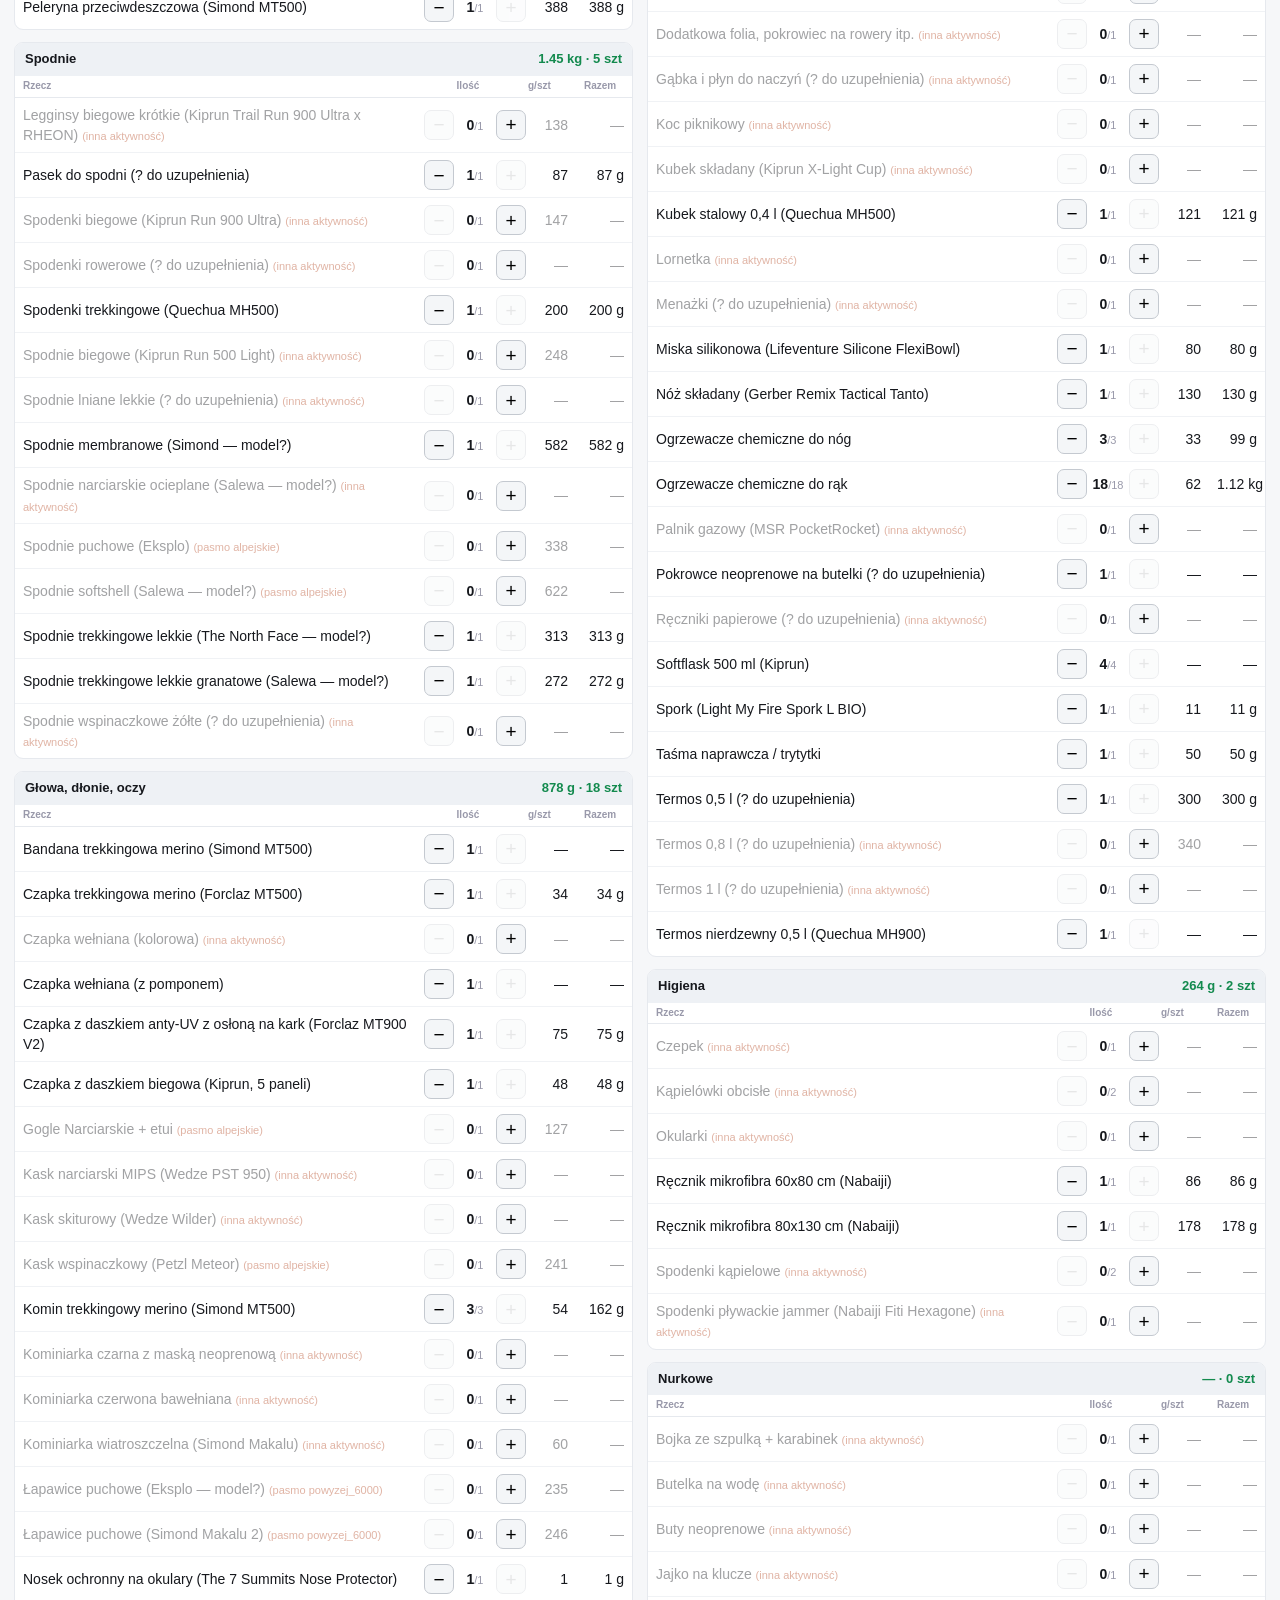
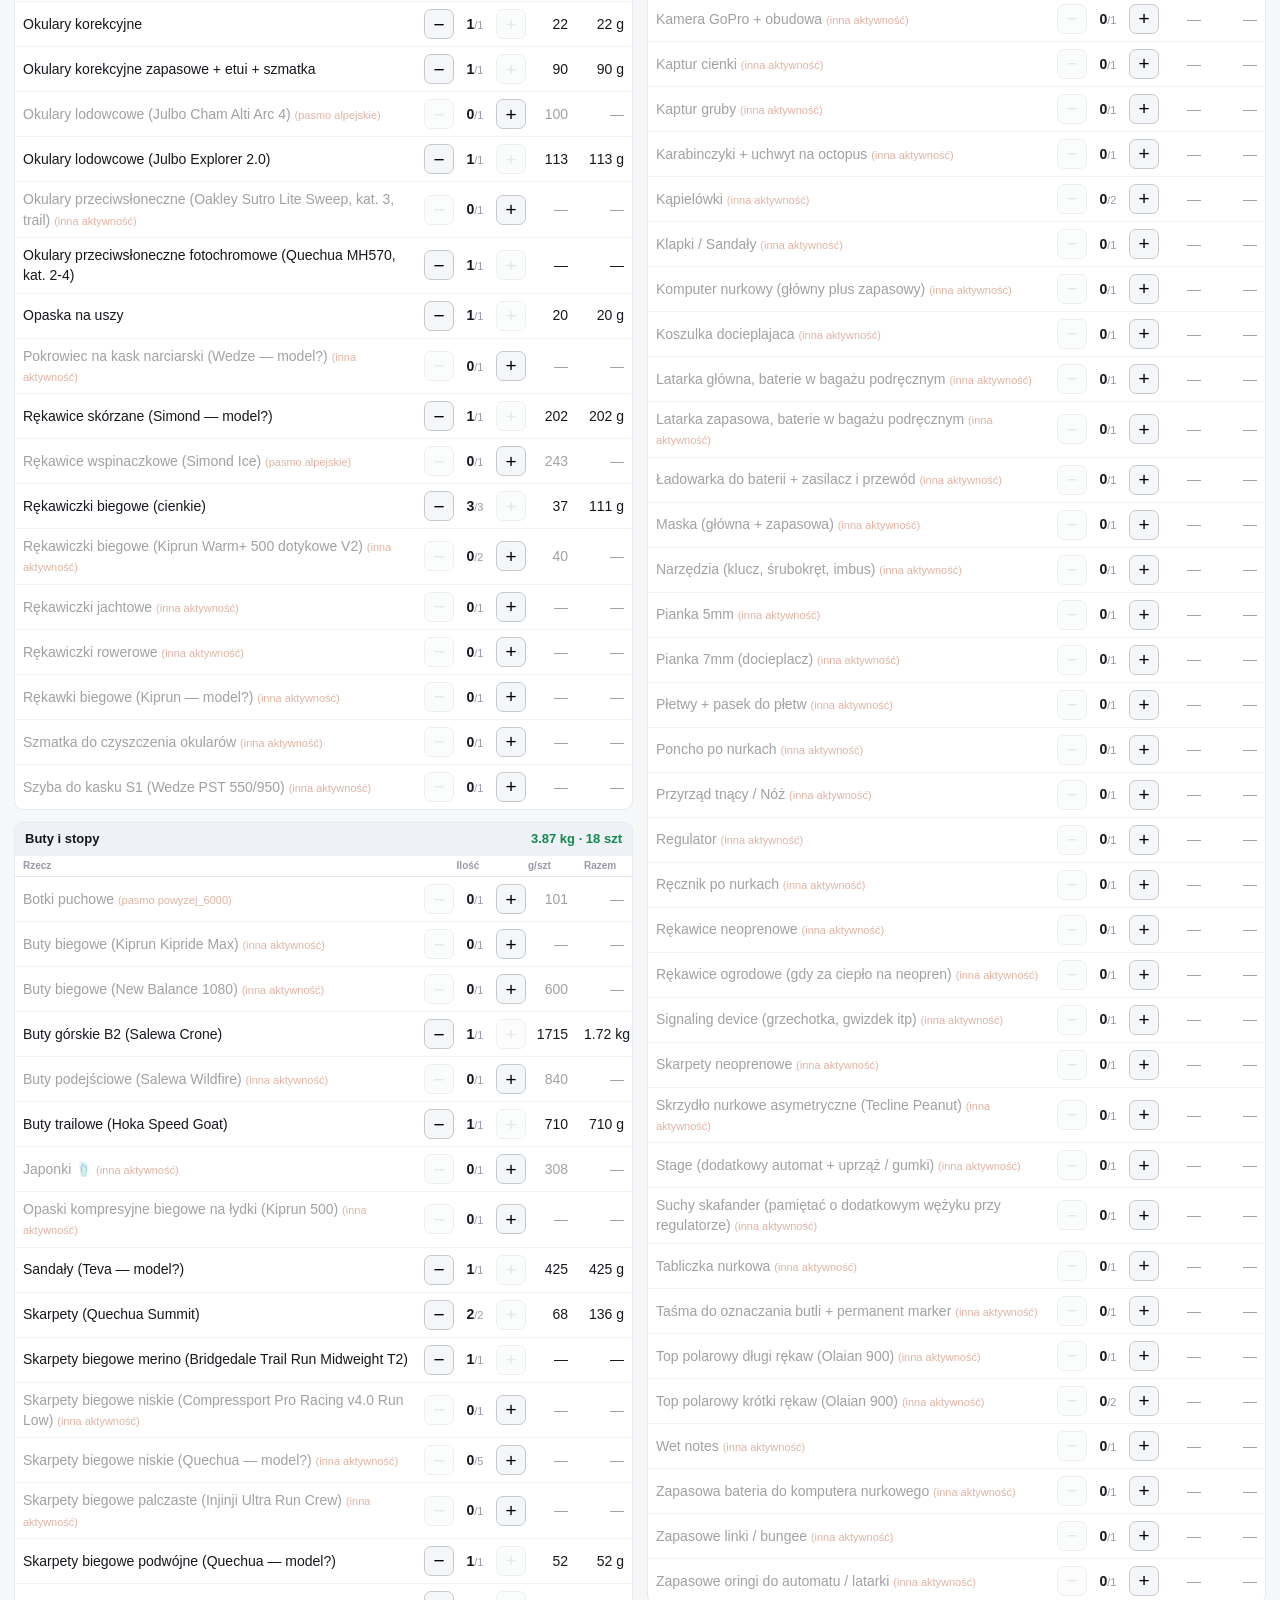
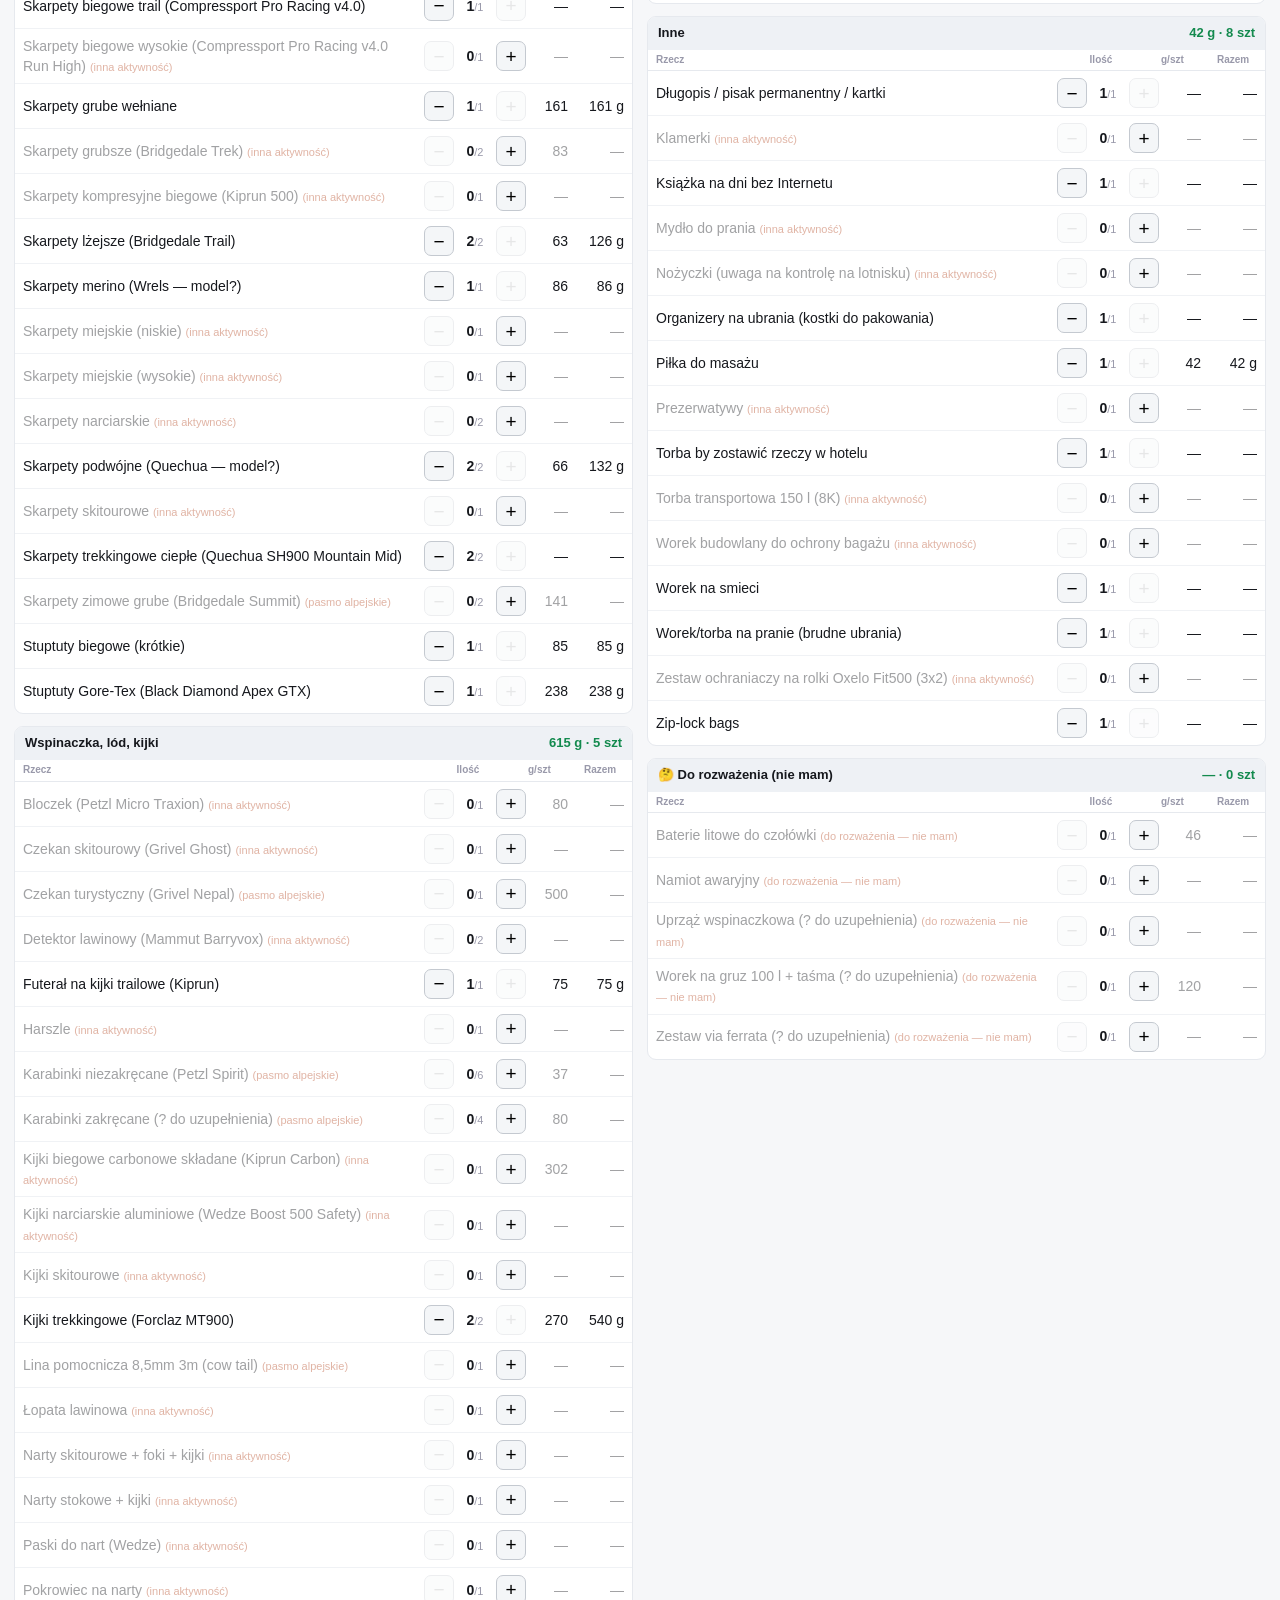
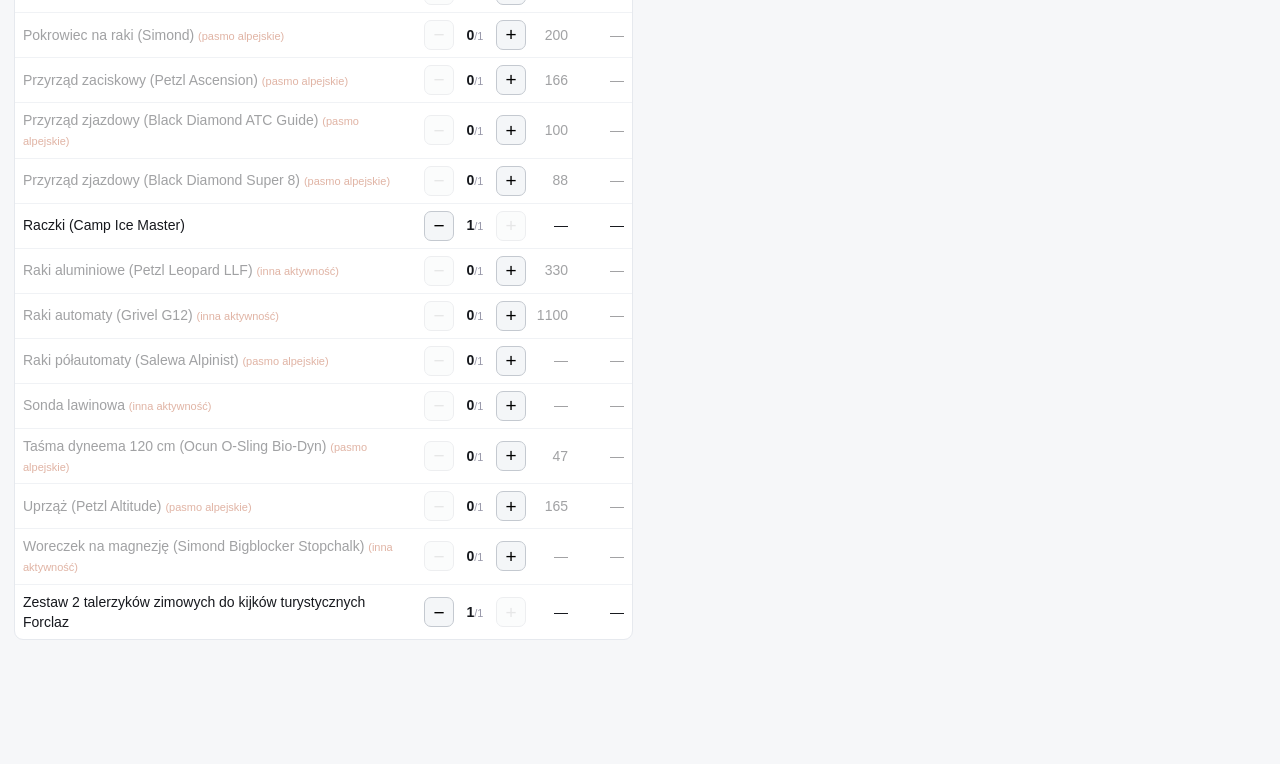
==== commit ec1d0927: "Sync travel-calculator (PR #14) · src 57e2b3b" ====
--- a/travel-calculator/index.html
+++ b/travel-calculator/index.html
@@ -4,7 +4,7 @@
 <meta charset=utf-8>
 <meta name=viewport content="width=device-width,initial-scale=1">
 <title>🎒 Pakowanie — kalkulator</title>
-<link rel=stylesheet href="style.css?v=b3511d45">
+<link rel=stylesheet href="style.css?v=c2f28b72">
 </head>
 <body>
 <section id=controls>
@@ -14,11 +14,10 @@
       <a class=navlink href="apteczka.html">💊 Apteczka</a>
       <a class=navlink href="kosmetyczki.html">🧴 Kosmetyczki</a>
       <a class=navlink href="jedzenie.html">🍫 Jedzenie</a>
-      <a class=navlink href="nurkowanie.html">🤿 Nurkowanie</a>
     </nav>
-    <button id=filtToggle type=button aria-expanded=false aria-label="Pokaż/ukryj filtry" title="Filtry">▾</button>
+    <button id=filtToggle type=button aria-expanded=true aria-label="Pokaż/ukryj filtry" title="Filtry">▴</button>
   </div>
-  <div id=ctlbody class=collapsed>
+  <div id=ctlbody>
   <div id=meta class=meta></div>
   <div class=ctlrow>
     <label class=fld>Wyjazd (preset)
@@ -49,7 +48,6 @@
   </div>
   <div id=celinfo class=celinfo></div>
   </div>
-  <nav id=catnav class=catnav></nav>
 </section>
 
 <main id=app></main>
@@ -72,6 +70,6 @@
   </div>
 </dialog>
 
-<script src="app.js?v=8242b893"></script>
+<script src="app.js?v=64ed04ec"></script>
 </body>
 </html>
--- a/travel-calculator/style.css
+++ b/travel-calculator/style.css
@@ -49,7 +49,7 @@
 /* ---- wyniki ---- */
 #app { padding: 12px 14px 0; }
 .cats { column-gap: 14px; }
-/* Jedna kolumna także na desktopie (bez układu 2-kolumnowego). */
+@media screen and (min-width: 820px) { .cats { column-count: 2; } }
 .cat { break-inside: avoid; -webkit-column-break-inside: avoid; margin: 0 0 12px;
        background: #fff; border: 1px solid #e6e9ee; border-radius: 9px; overflow: hidden; }
 .cat h3 {
@@ -108,15 +108,6 @@
 
 /* ---- nawigacja między stronami (Pakowanie / Apteczka) ---- */
 .pagenav { display: flex; gap: 6px; flex: 1; flex-wrap: wrap; justify-content: flex-start; }
-/* Szybka nawigacja między kategoriami (przewijalny pasek chipów). */
-.catnav { display: flex; gap: 6px; overflow-x: auto; padding: 6px 0 2px; margin-top: 4px;
-          border-top: 1px solid #eef1f5; -webkit-overflow-scrolling: touch; scrollbar-width: thin; }
-.catnav:empty { display: none; }
-.catchip { white-space: nowrap; flex: none; font-size: 11px; font-weight: 600; cursor: pointer;
-           padding: 3px 9px; border-radius: 999px; background: #eef1f5; color: #334a5e;
-           border: 1px solid #dce1e8; text-decoration: none; }
-.catchip:hover { background: #1f6feb; border-color: #1f6feb; color: #fff; }
-.sec { scroll-margin-top: 120px; }
 .navlink {
   font-size: 12px; font-weight: 600; text-decoration: none; color: #44505e;
   padding: 5px 10px; border: 1px solid #c4c9d0; border-radius: 999px; background: #fff;
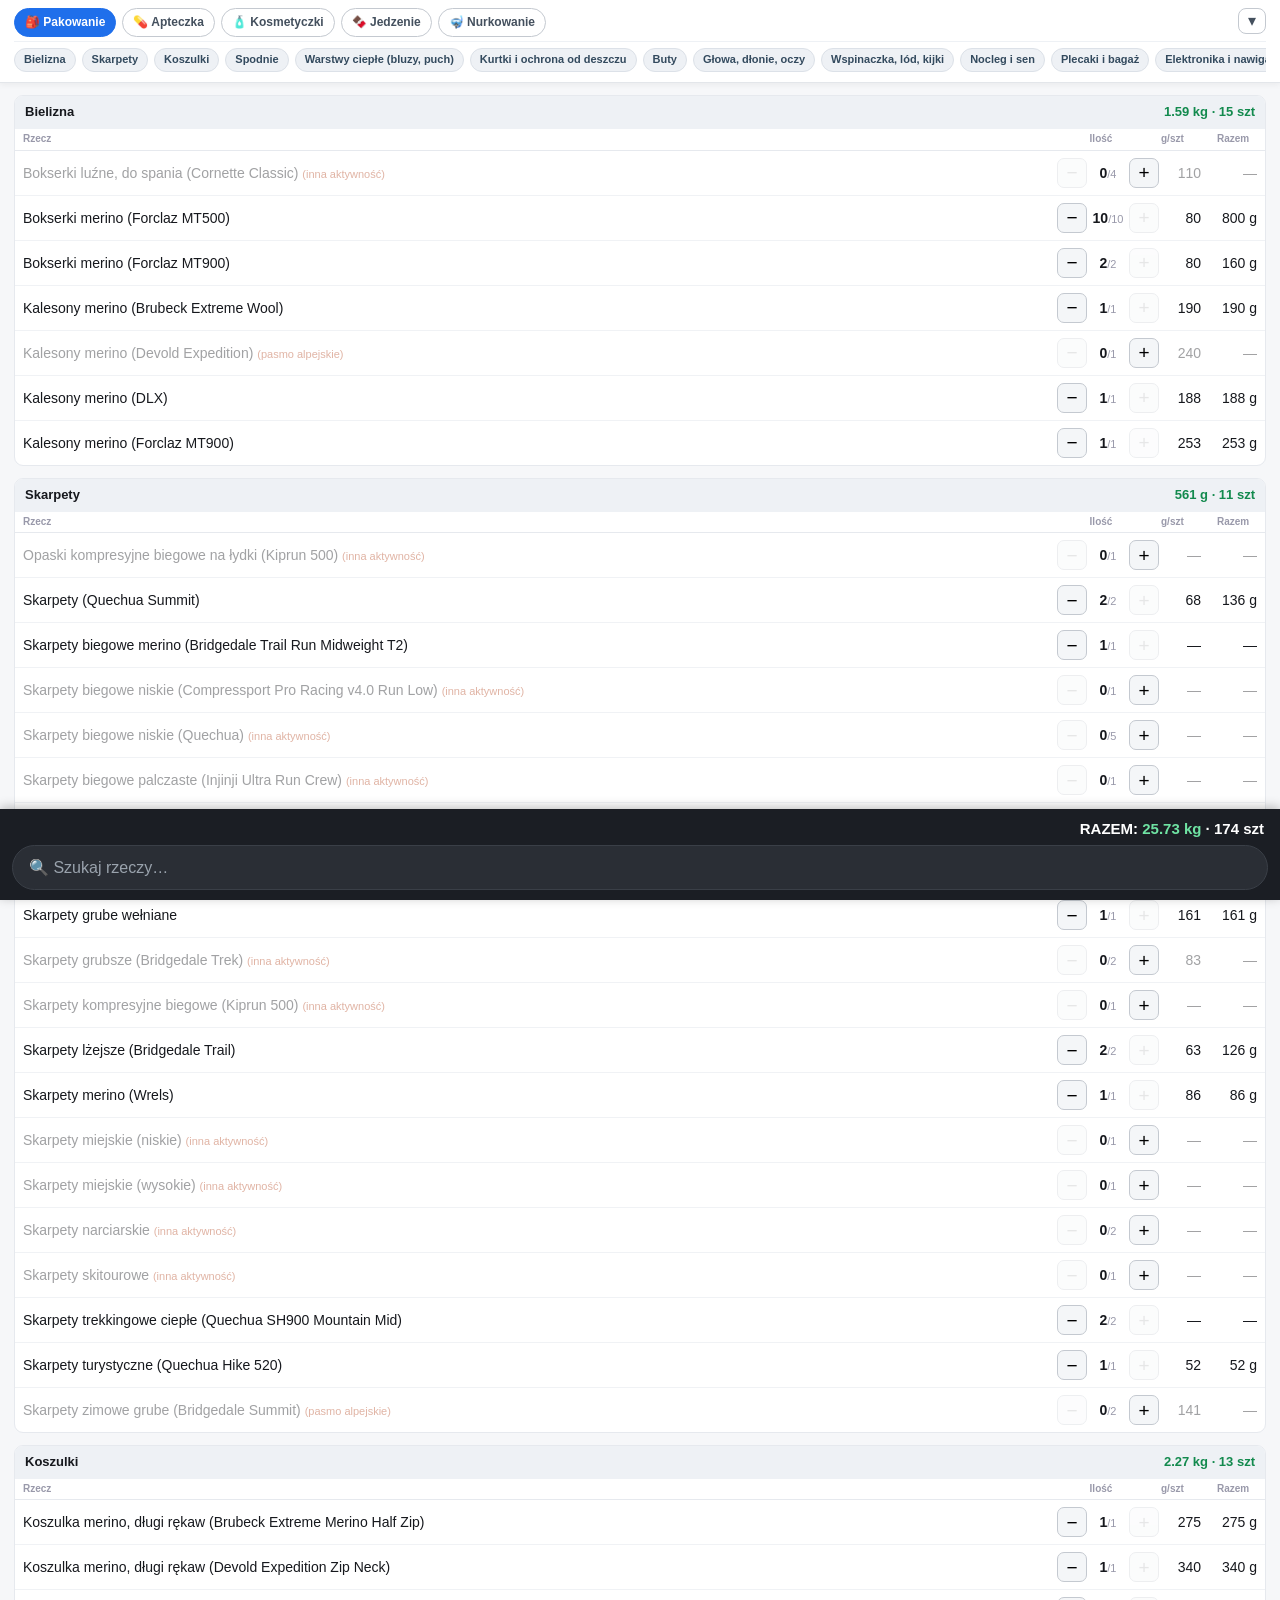
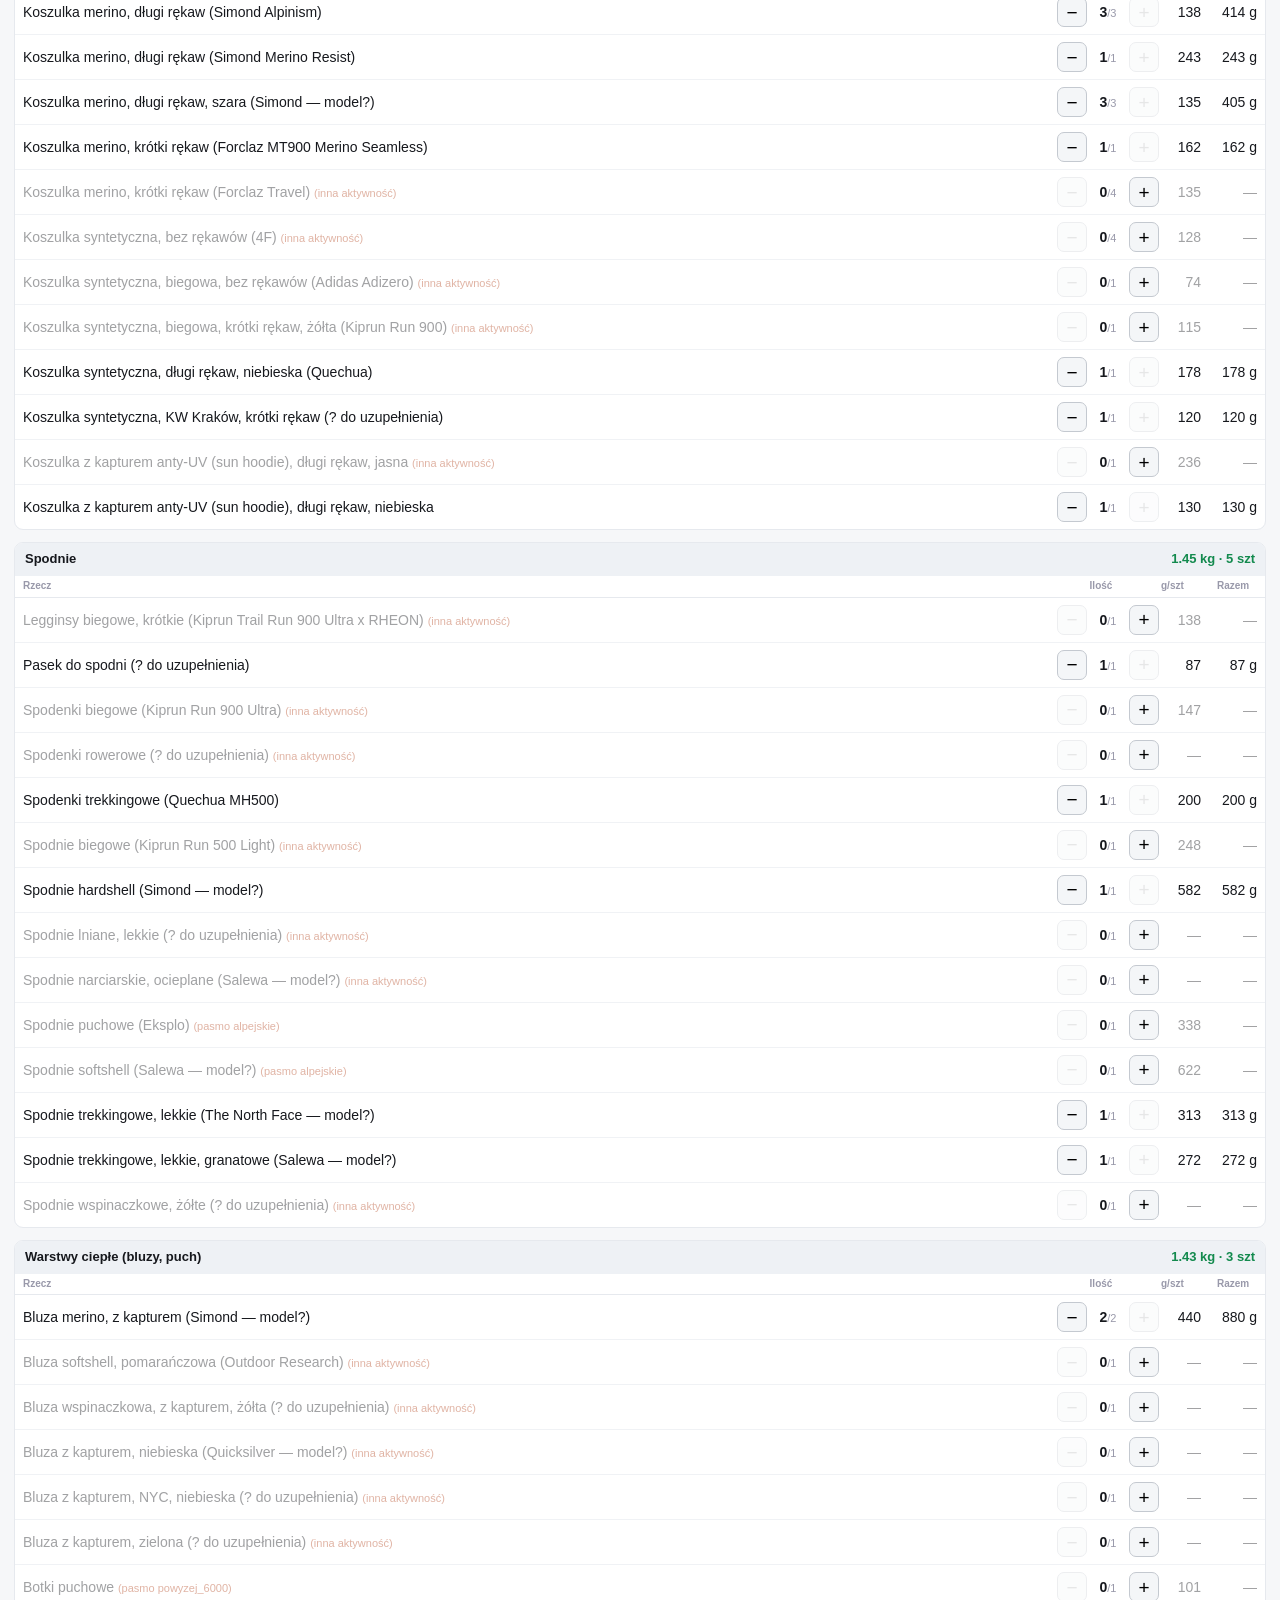
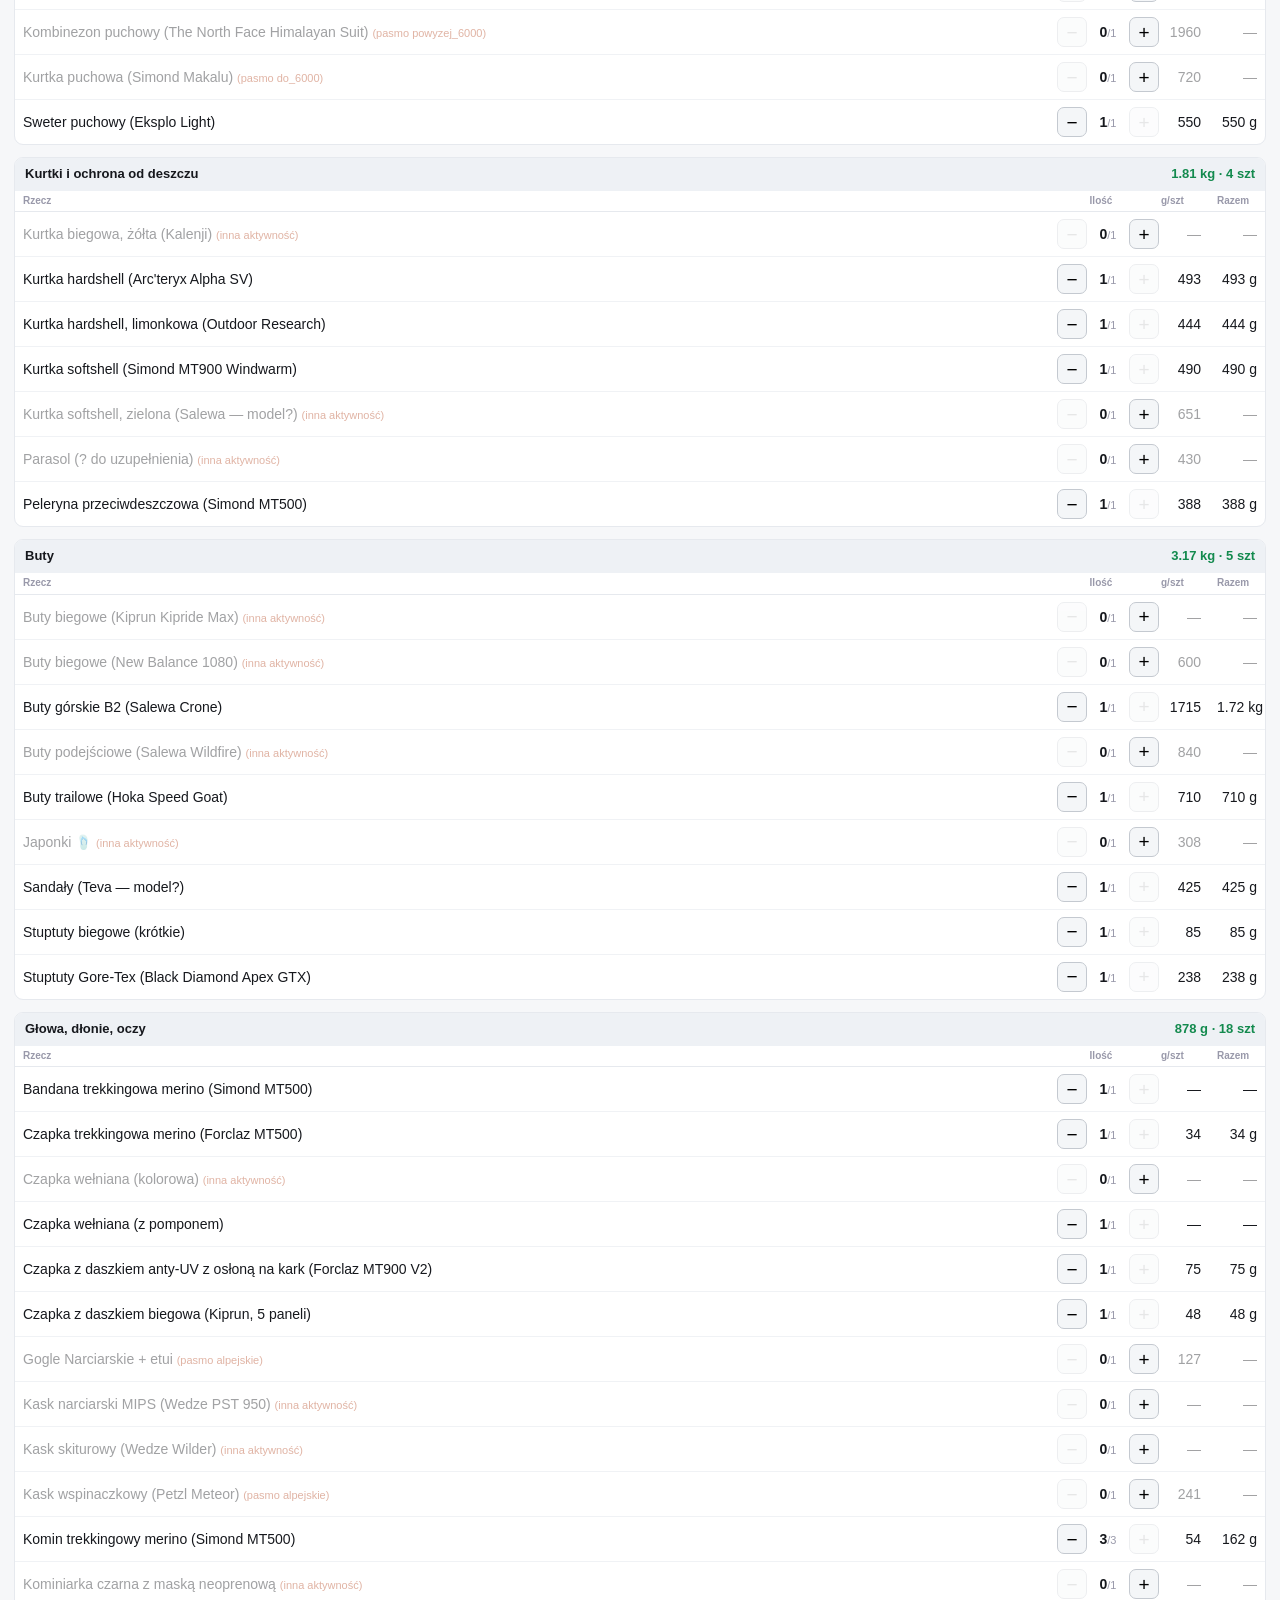
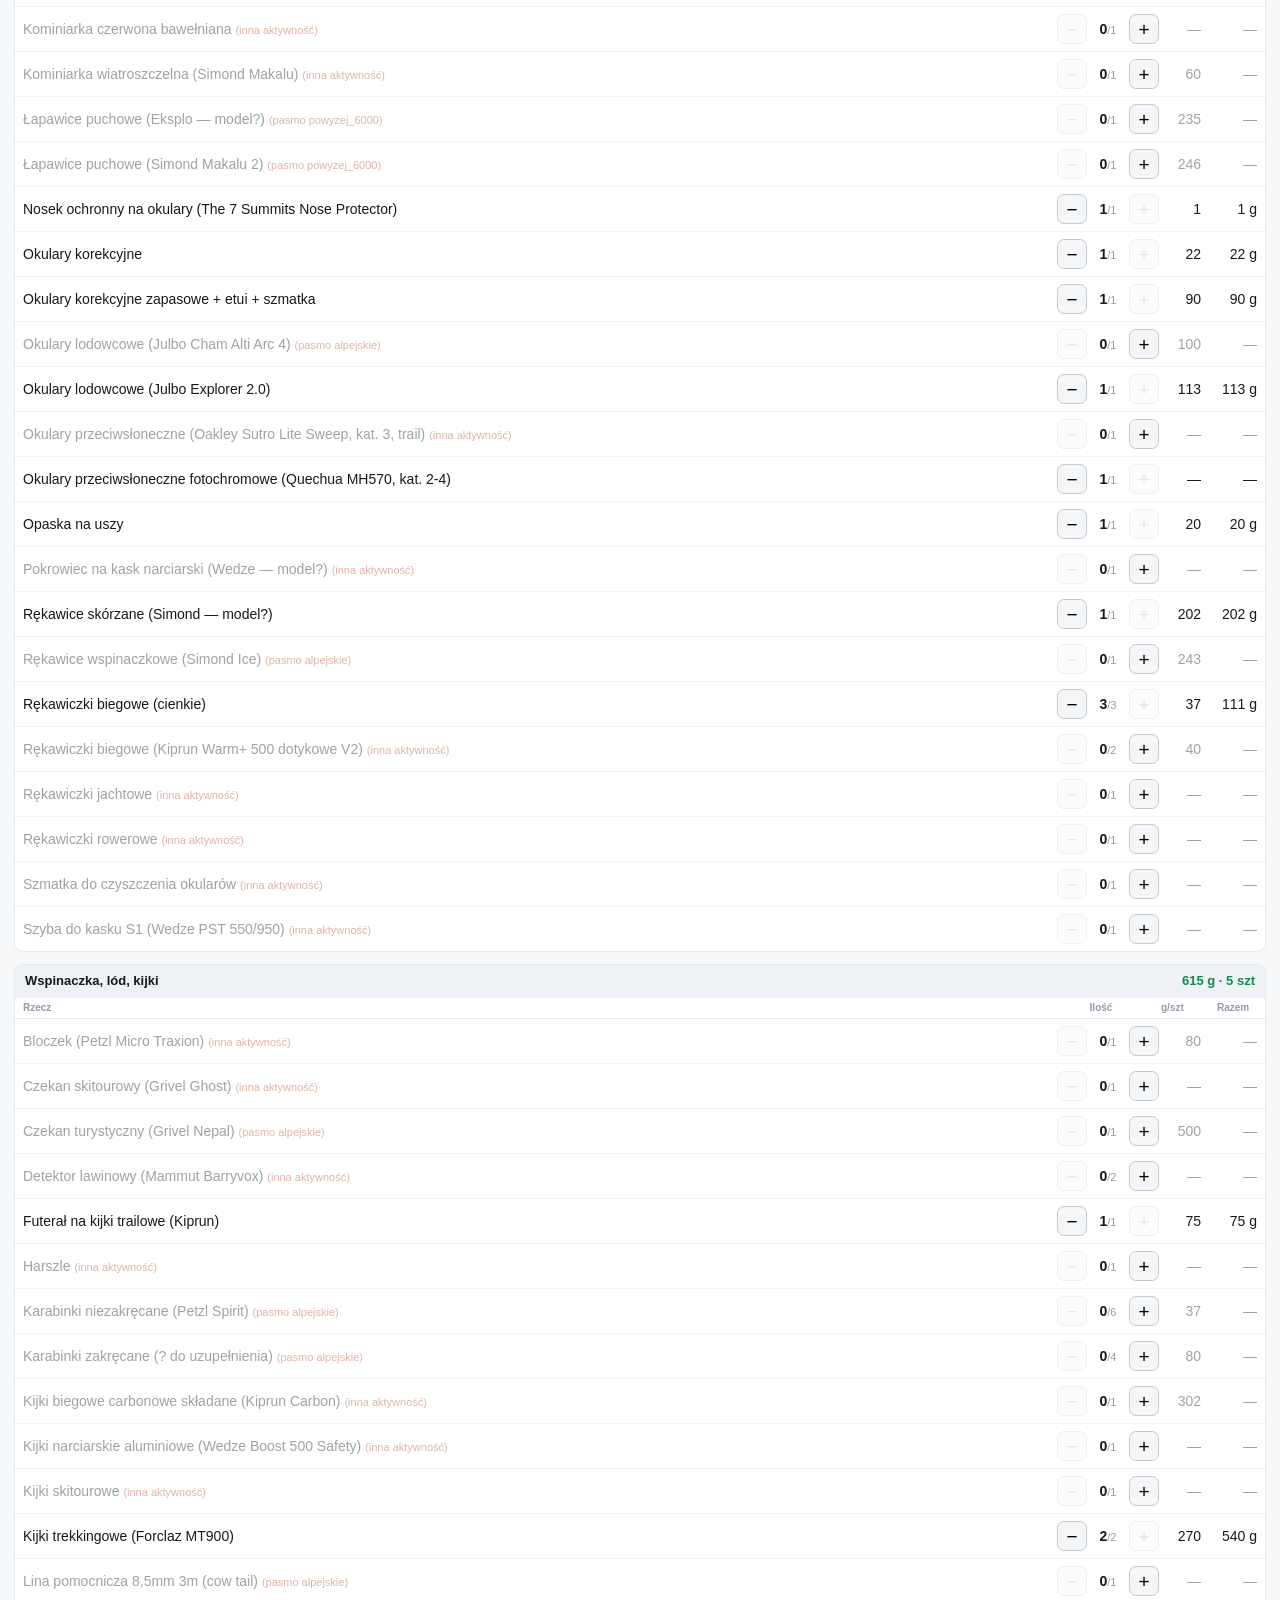
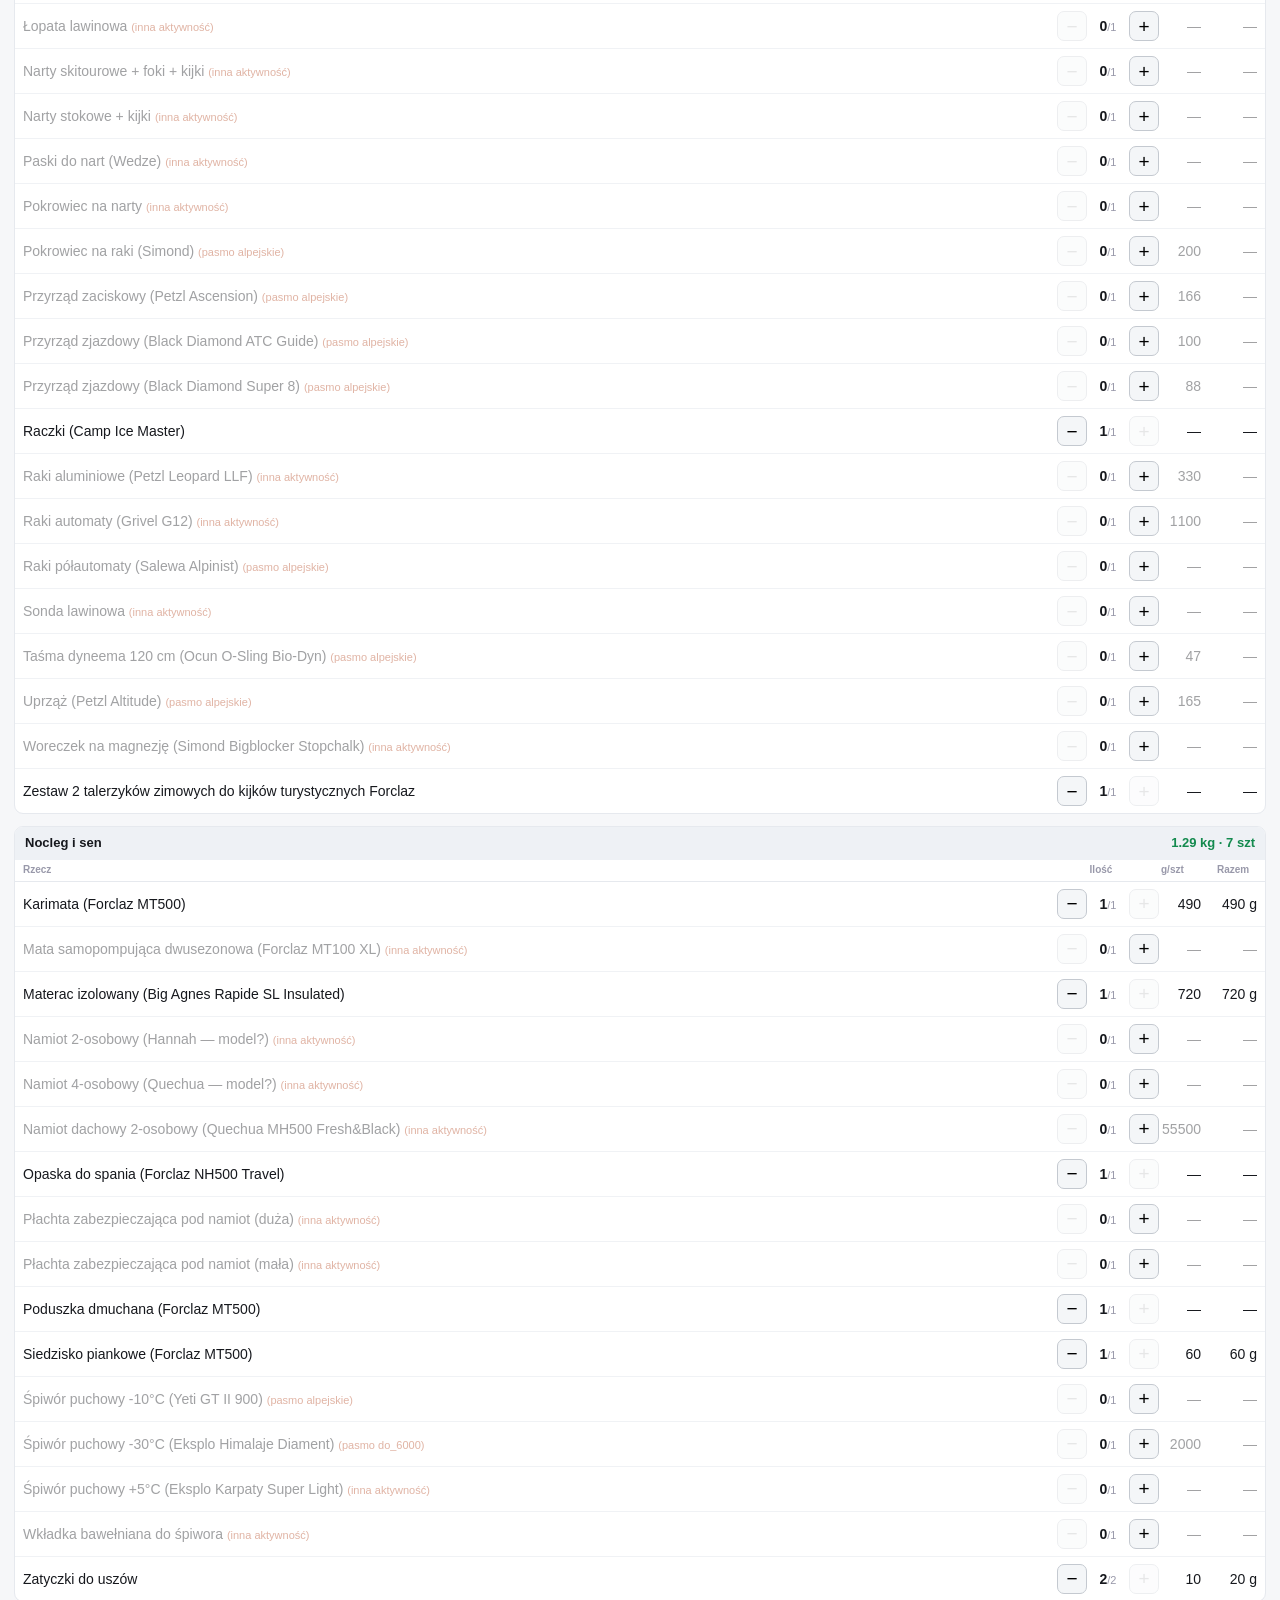
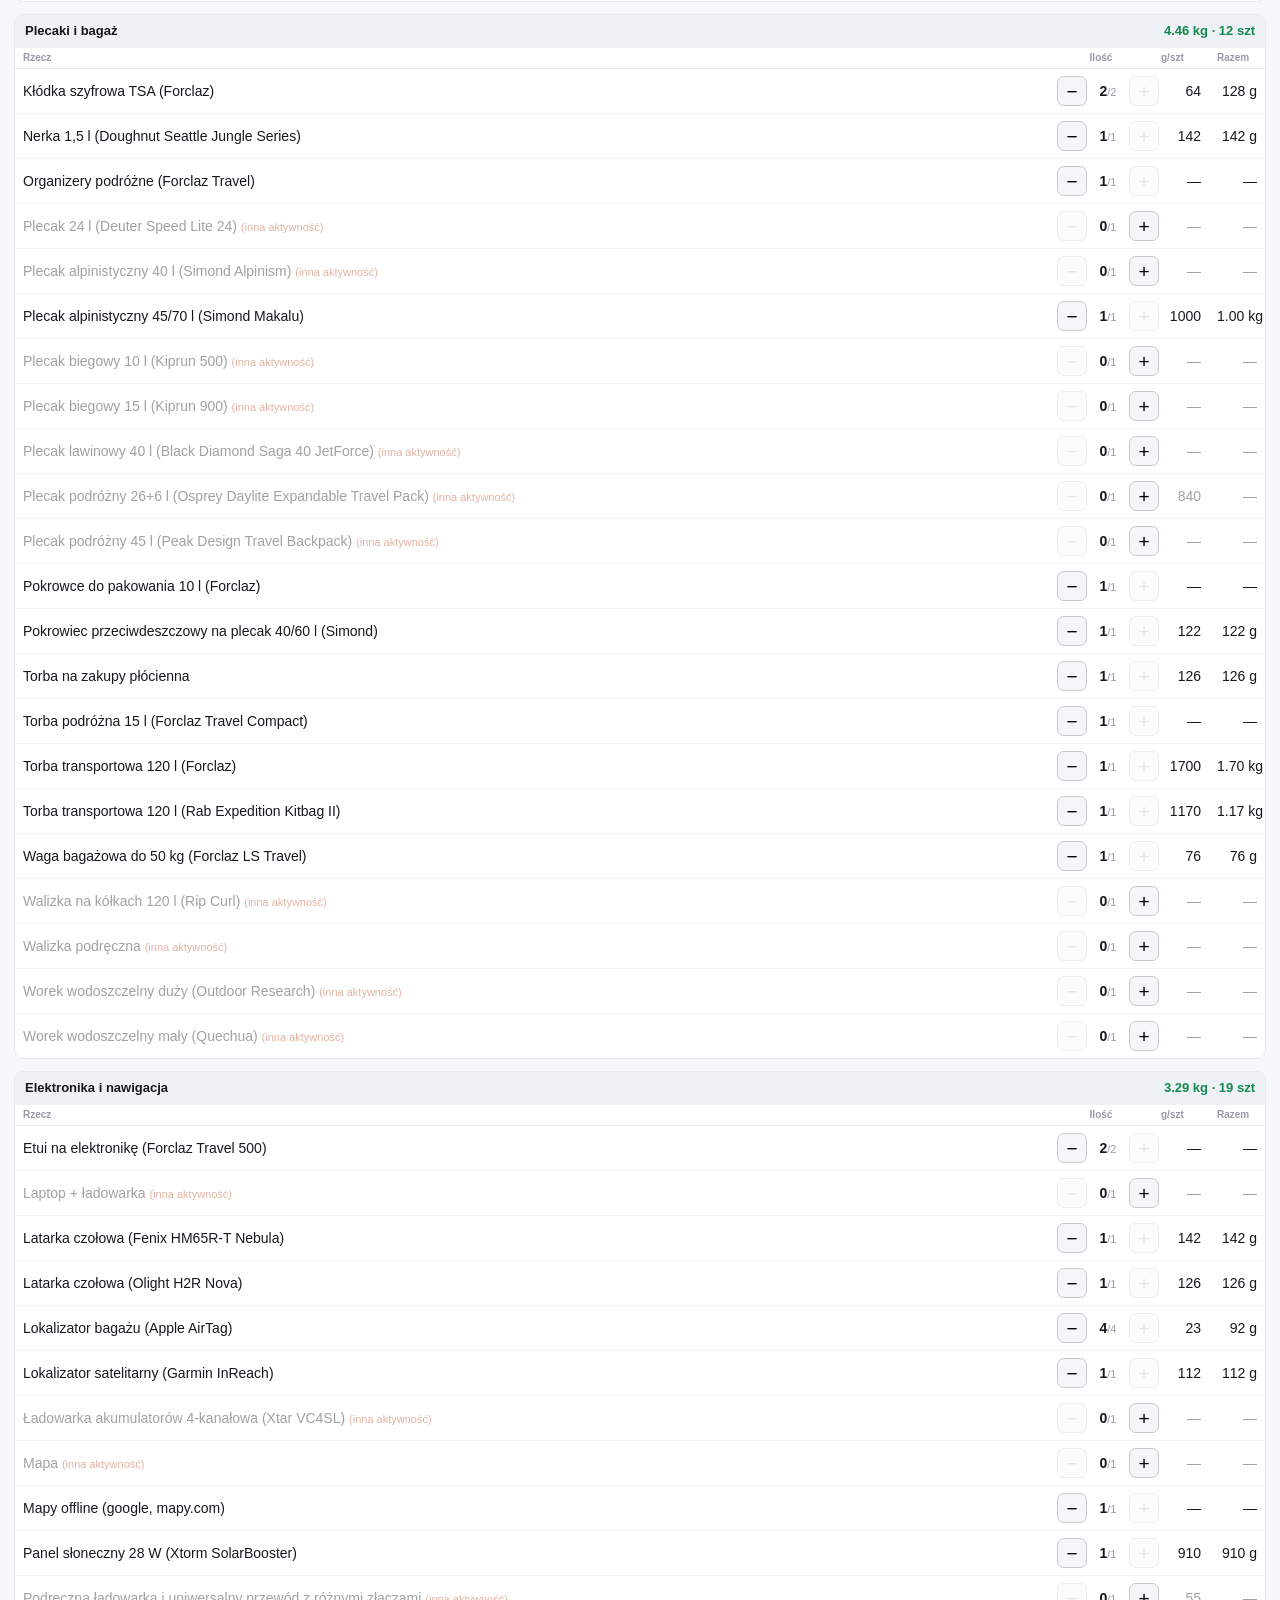
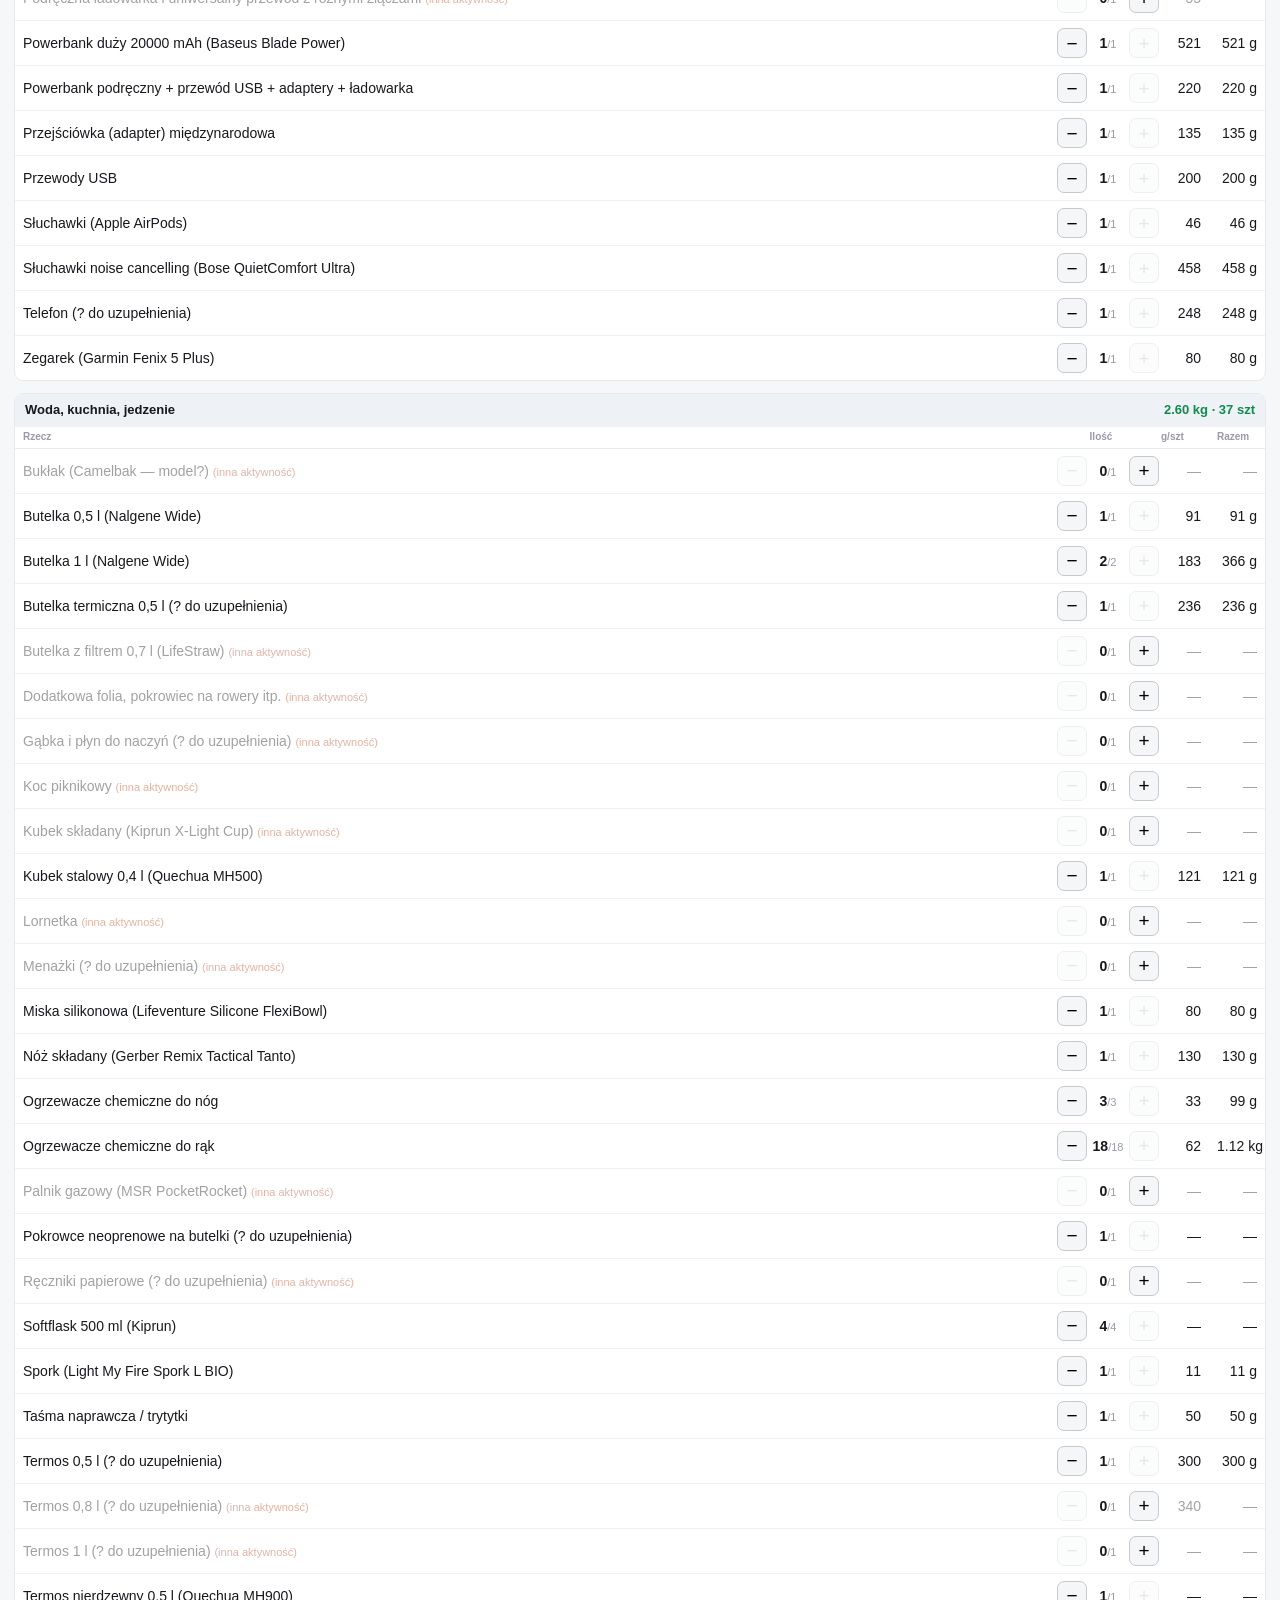
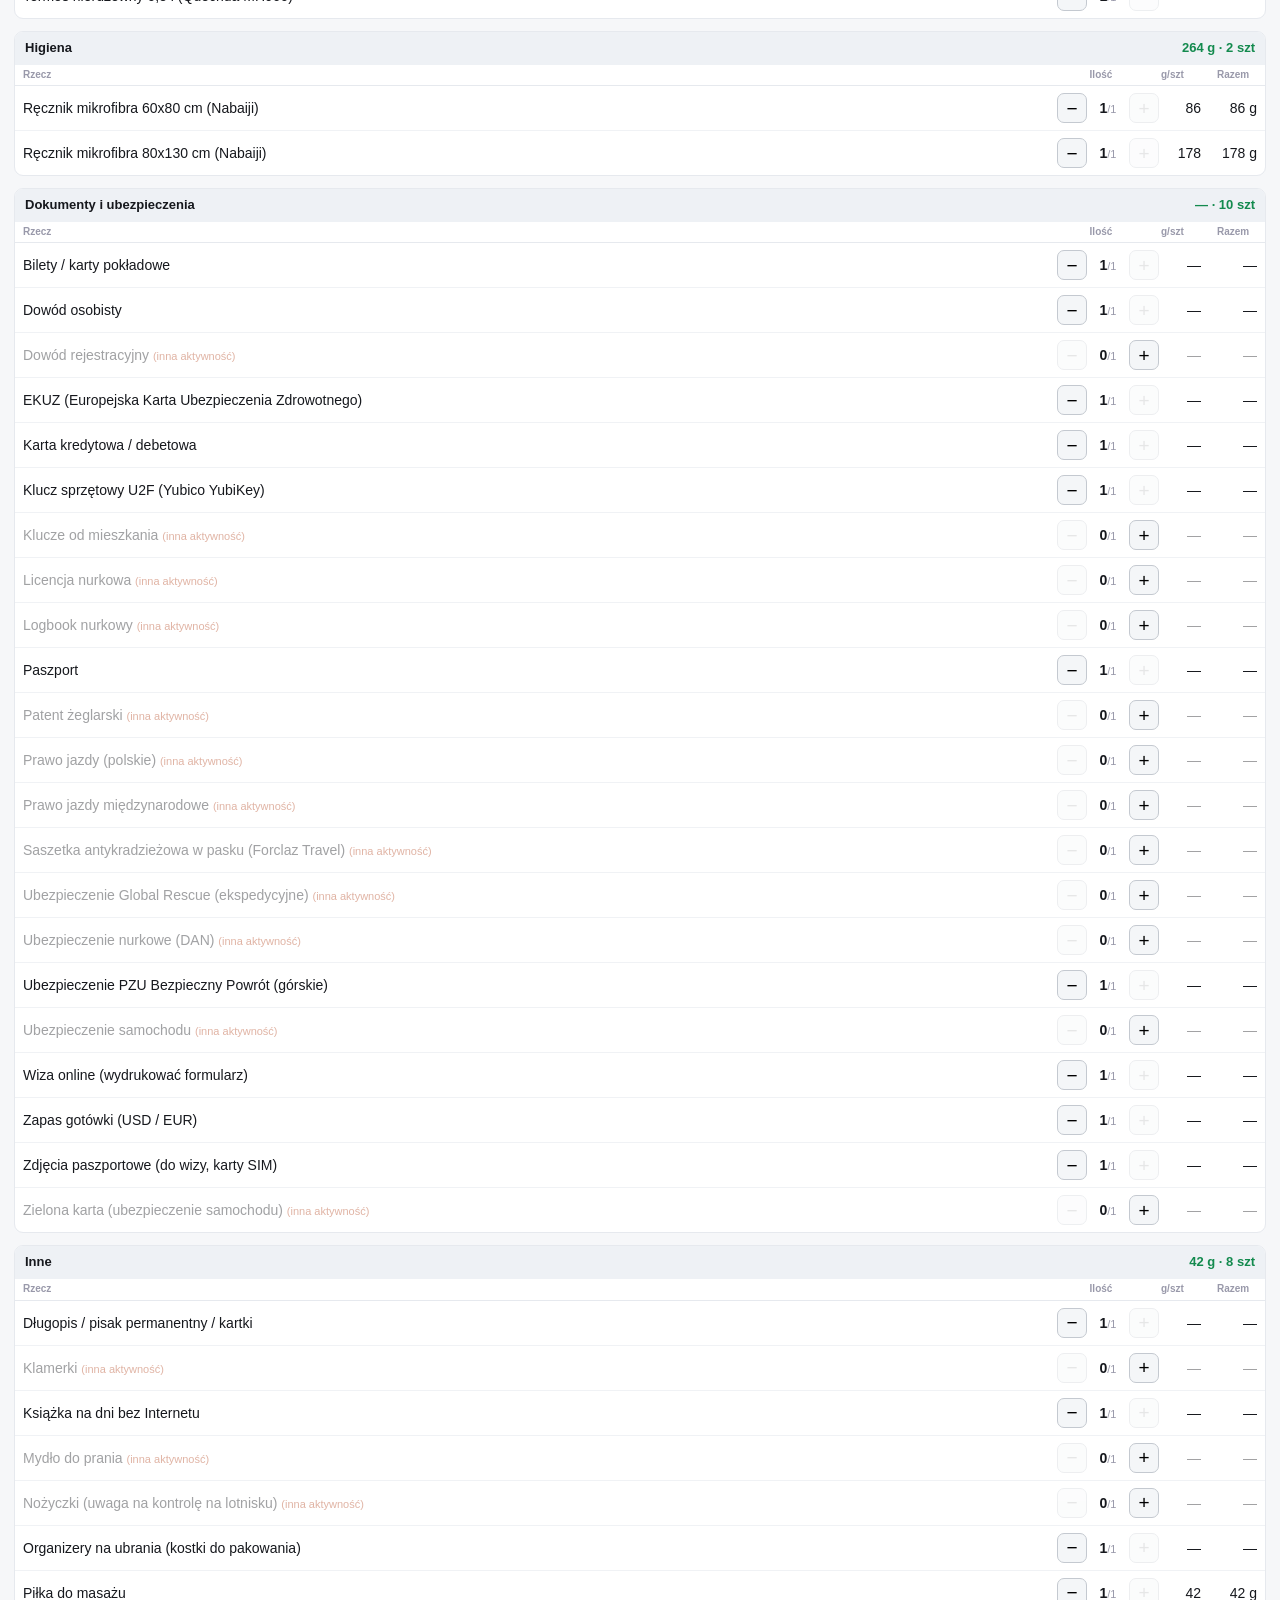
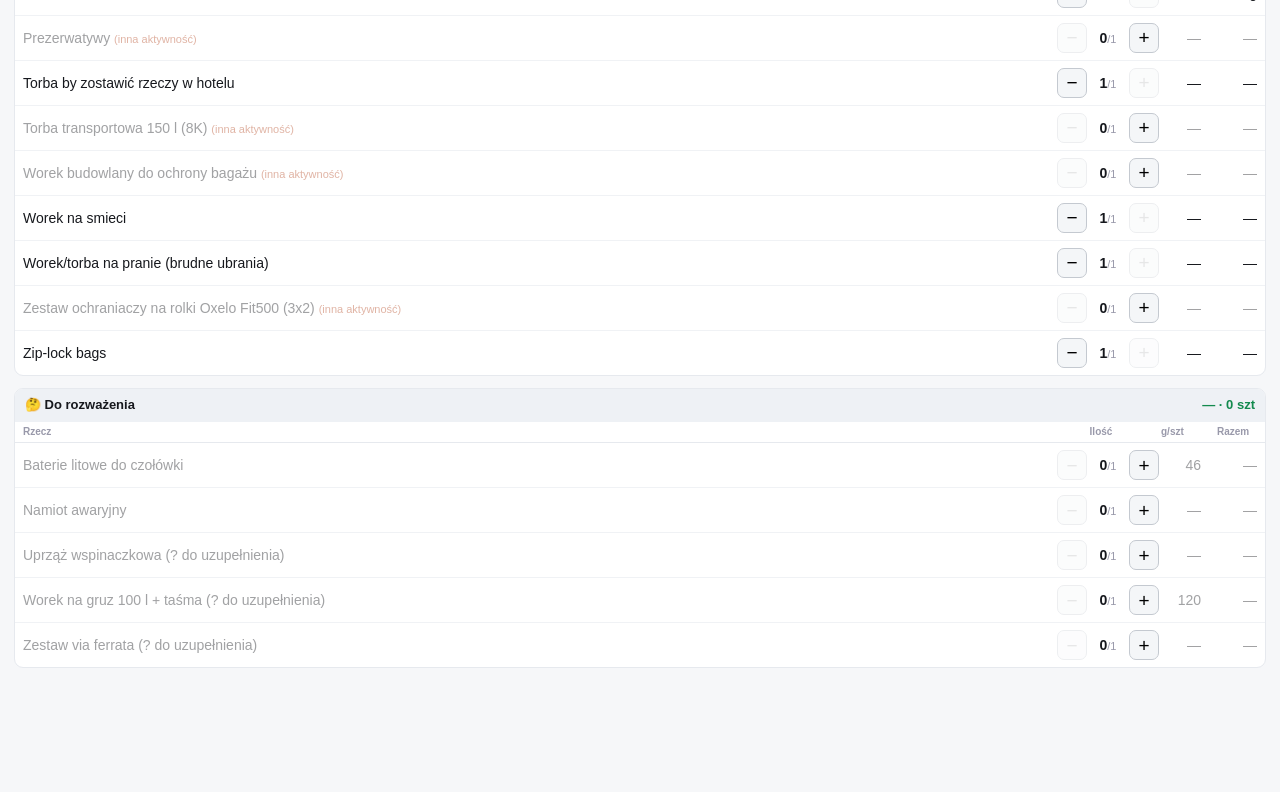
==== commit b5ca20ac: "Sync travel-calculator (PR #13) · src e07fc8e" ====
--- a/travel-calculator/index.html
+++ b/travel-calculator/index.html
@@ -4,7 +4,7 @@
 <meta charset=utf-8>
 <meta name=viewport content="width=device-width,initial-scale=1">
 <title>🎒 Pakowanie — kalkulator</title>
-<link rel=stylesheet href="style.css?v=c2f28b72">
+<link rel=stylesheet href="style.css?v=b3511d45">
 </head>
 <body>
 <section id=controls>
@@ -14,10 +14,11 @@
       <a class=navlink href="apteczka.html">💊 Apteczka</a>
       <a class=navlink href="kosmetyczki.html">🧴 Kosmetyczki</a>
       <a class=navlink href="jedzenie.html">🍫 Jedzenie</a>
+      <a class=navlink href="nurkowanie.html">🤿 Nurkowanie</a>
     </nav>
-    <button id=filtToggle type=button aria-expanded=true aria-label="Pokaż/ukryj filtry" title="Filtry">▴</button>
+    <button id=filtToggle type=button aria-expanded=false aria-label="Pokaż/ukryj filtry" title="Filtry">▾</button>
   </div>
-  <div id=ctlbody>
+  <div id=ctlbody class=collapsed>
   <div id=meta class=meta></div>
   <div class=ctlrow>
     <label class=fld>Wyjazd (preset)
@@ -48,6 +49,7 @@
   </div>
   <div id=celinfo class=celinfo></div>
   </div>
+  <nav id=catnav class=catnav></nav>
 </section>
 
 <main id=app></main>
@@ -70,6 +72,6 @@
   </div>
 </dialog>
 
-<script src="app.js?v=64ed04ec"></script>
+<script src="app.js?v=8242b893"></script>
 </body>
 </html>
--- a/travel-calculator/style.css
+++ b/travel-calculator/style.css
@@ -49,7 +49,7 @@
 /* ---- wyniki ---- */
 #app { padding: 12px 14px 0; }
 .cats { column-gap: 14px; }
-@media screen and (min-width: 820px) { .cats { column-count: 2; } }
+/* Jedna kolumna także na desktopie (bez układu 2-kolumnowego). */
 .cat { break-inside: avoid; -webkit-column-break-inside: avoid; margin: 0 0 12px;
        background: #fff; border: 1px solid #e6e9ee; border-radius: 9px; overflow: hidden; }
 .cat h3 {
@@ -108,6 +108,15 @@
 
 /* ---- nawigacja między stronami (Pakowanie / Apteczka) ---- */
 .pagenav { display: flex; gap: 6px; flex: 1; flex-wrap: wrap; justify-content: flex-start; }
+/* Szybka nawigacja między kategoriami (przewijalny pasek chipów). */
+.catnav { display: flex; gap: 6px; overflow-x: auto; padding: 6px 0 2px; margin-top: 4px;
+          border-top: 1px solid #eef1f5; -webkit-overflow-scrolling: touch; scrollbar-width: thin; }
+.catnav:empty { display: none; }
+.catchip { white-space: nowrap; flex: none; font-size: 11px; font-weight: 600; cursor: pointer;
+           padding: 3px 9px; border-radius: 999px; background: #eef1f5; color: #334a5e;
+           border: 1px solid #dce1e8; text-decoration: none; }
+.catchip:hover { background: #1f6feb; border-color: #1f6feb; color: #fff; }
+.sec { scroll-margin-top: 120px; }
 .navlink {
   font-size: 12px; font-weight: 600; text-decoration: none; color: #44505e;
   padding: 5px 10px; border: 1px solid #c4c9d0; border-radius: 999px; background: #fff;
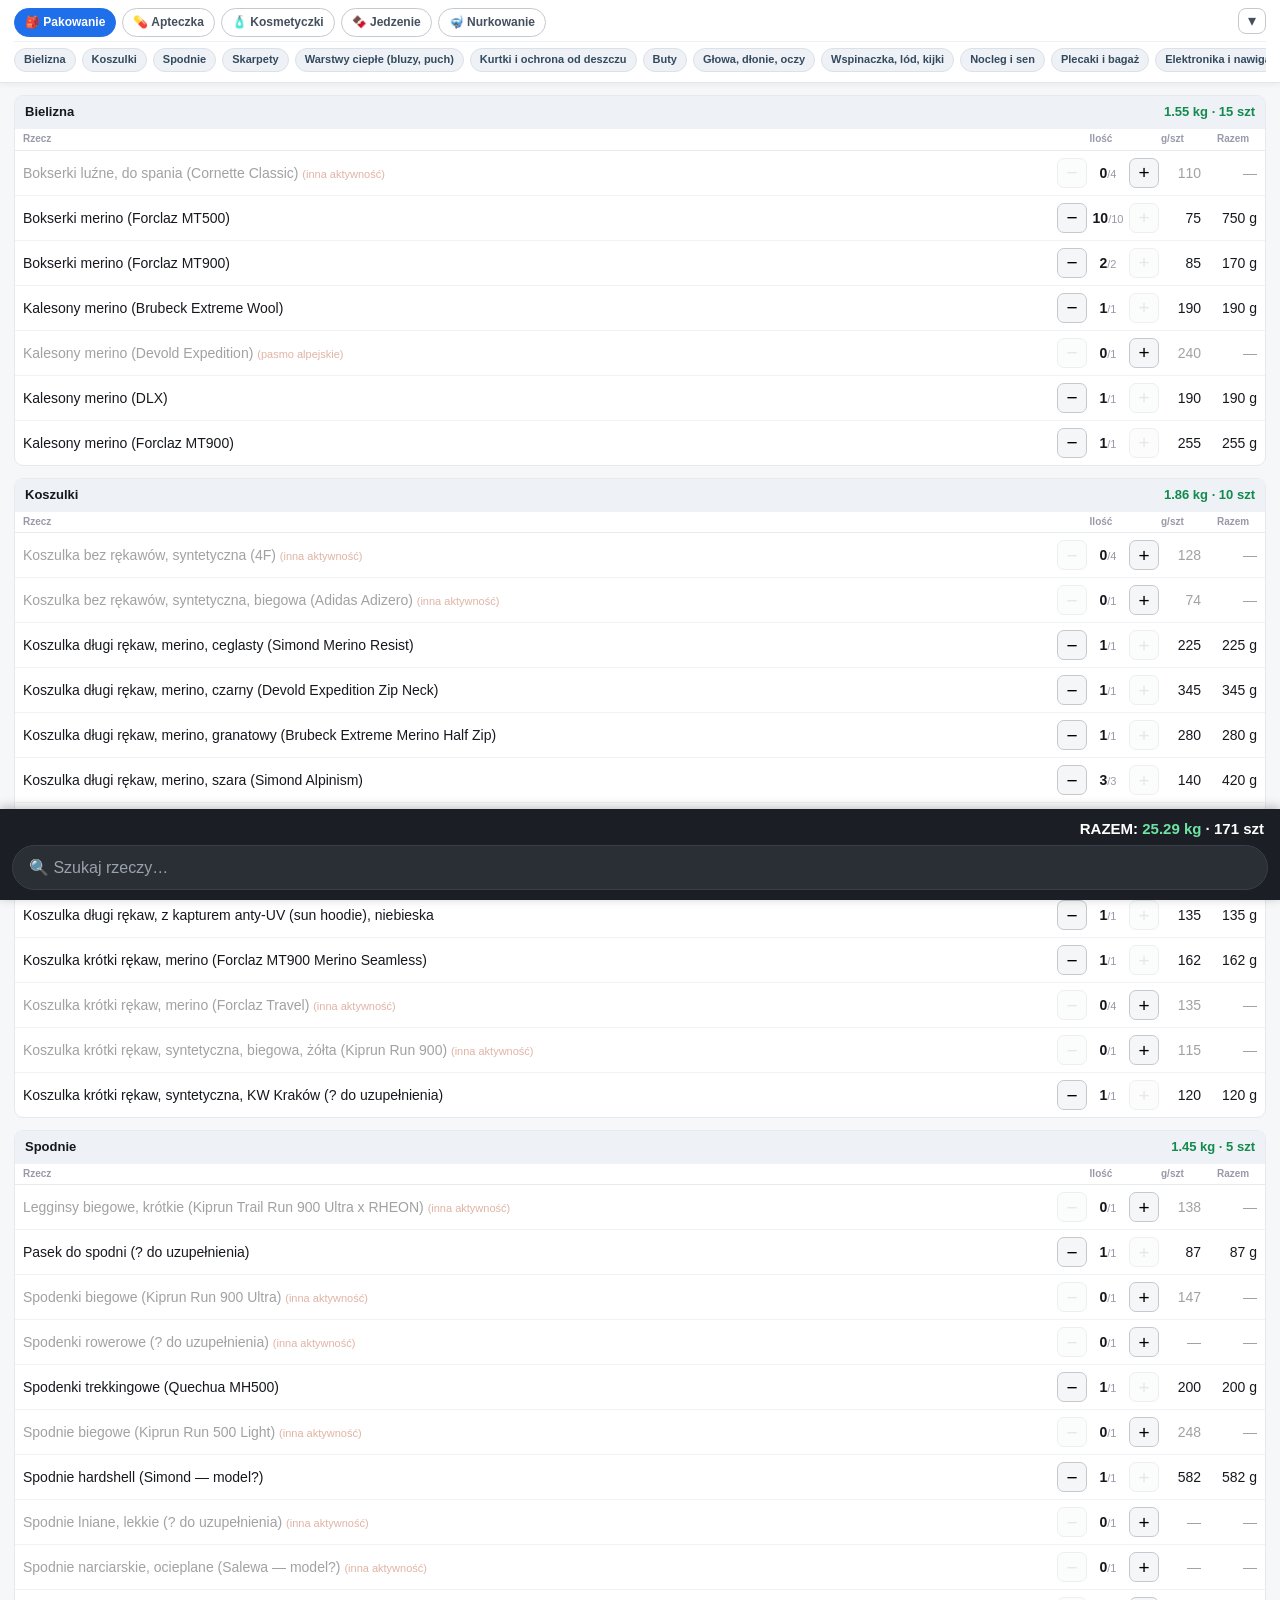
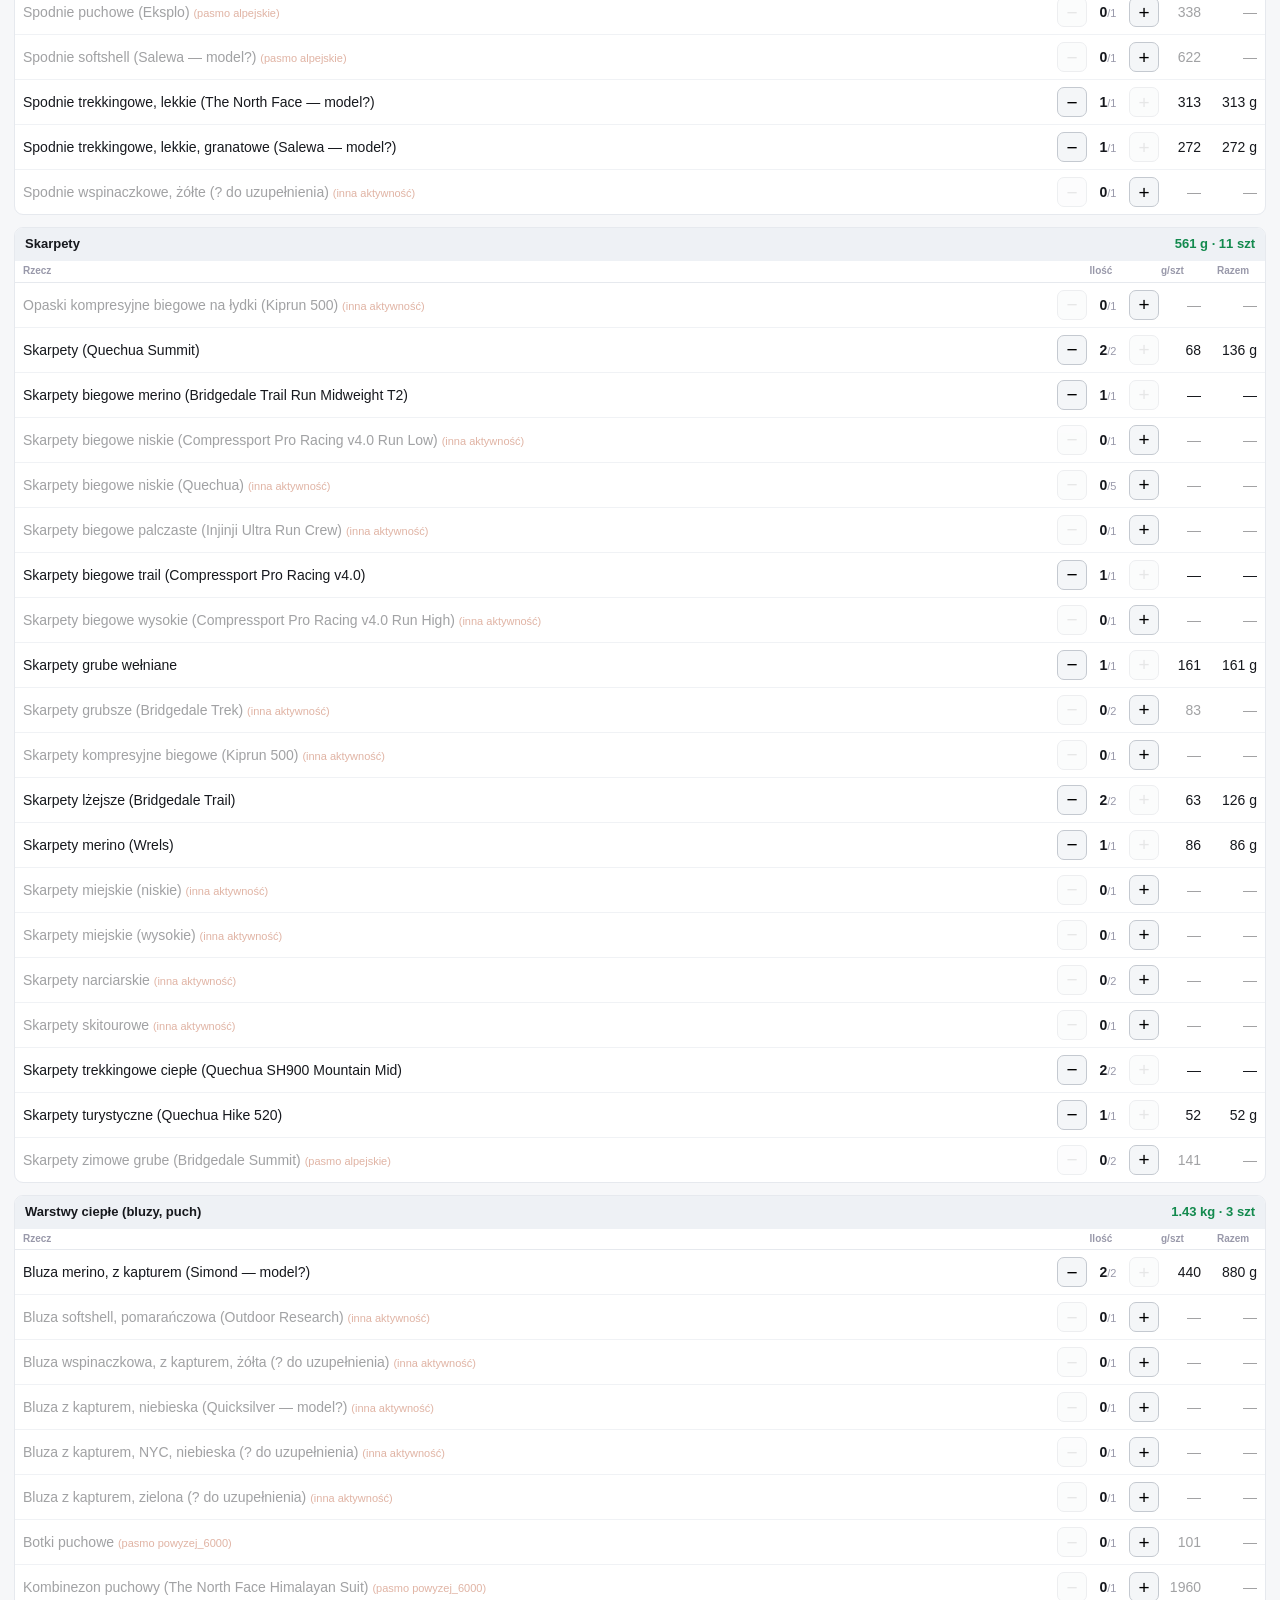
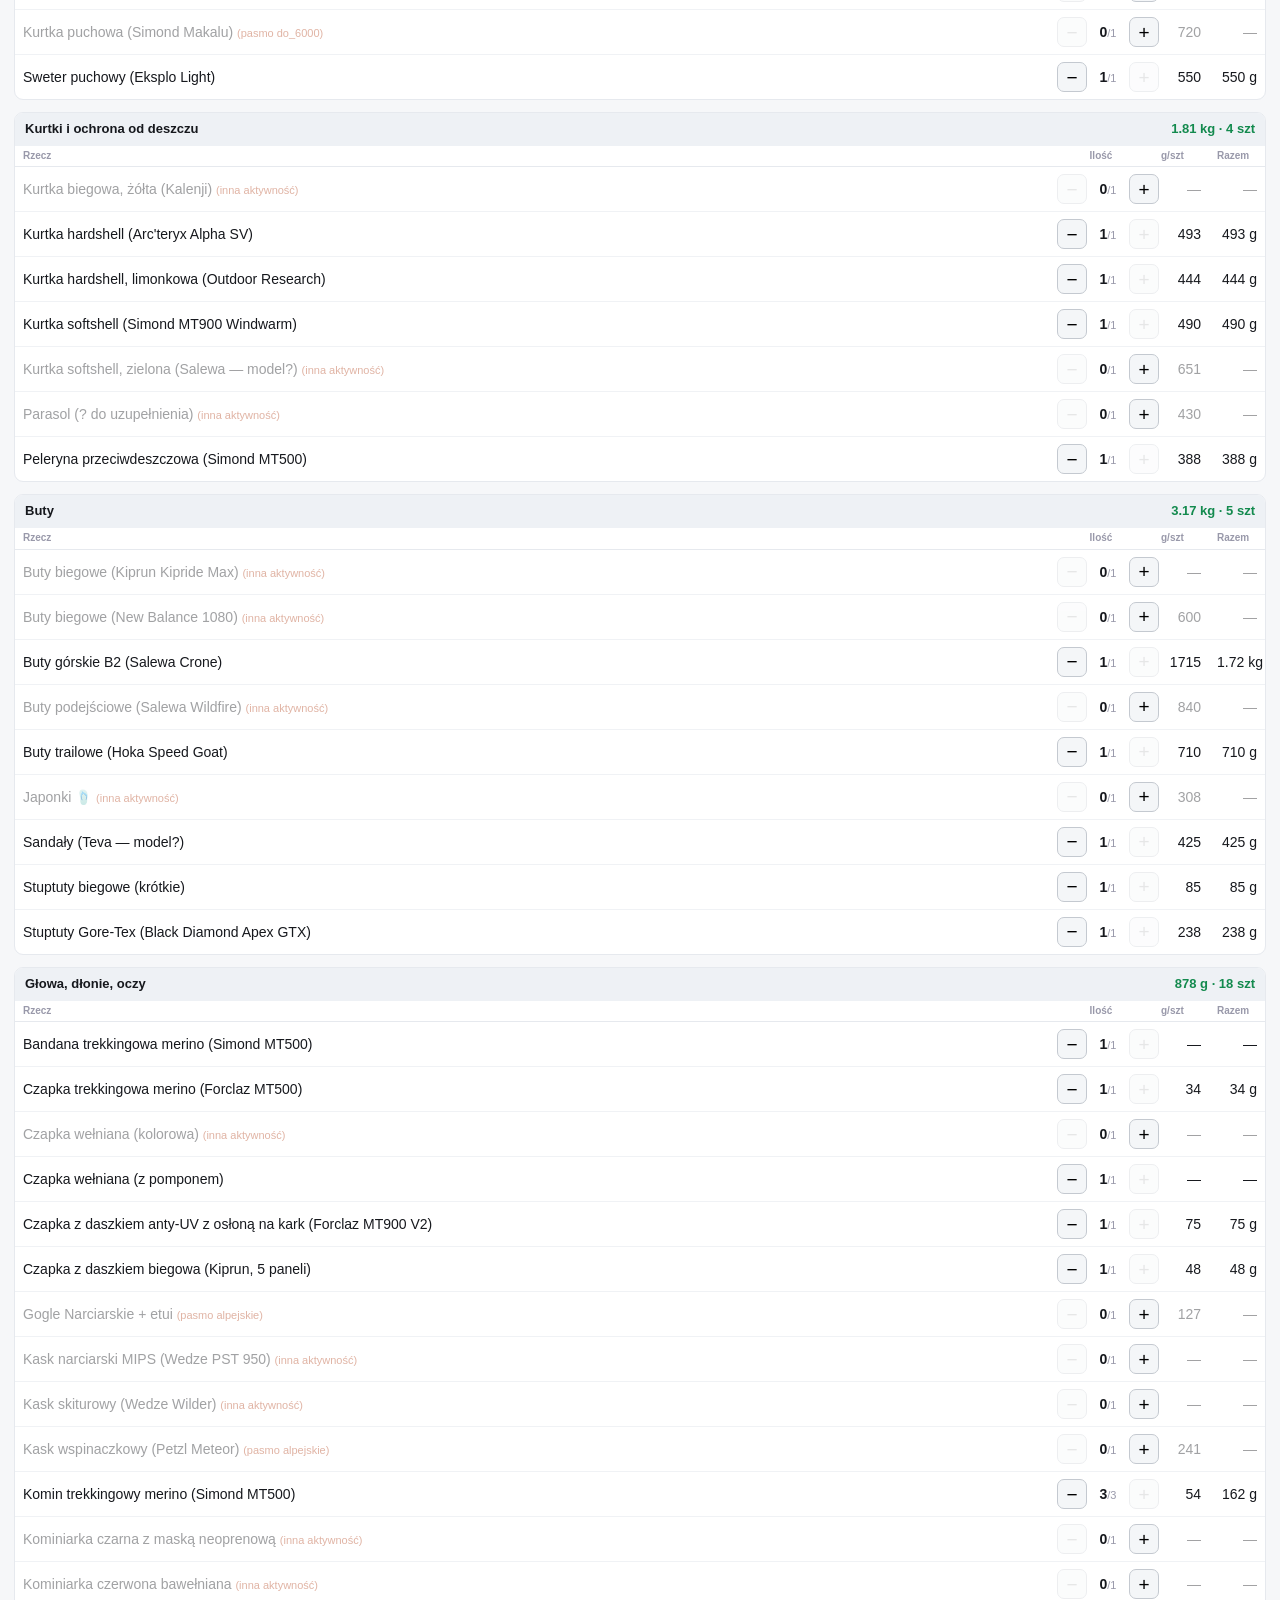
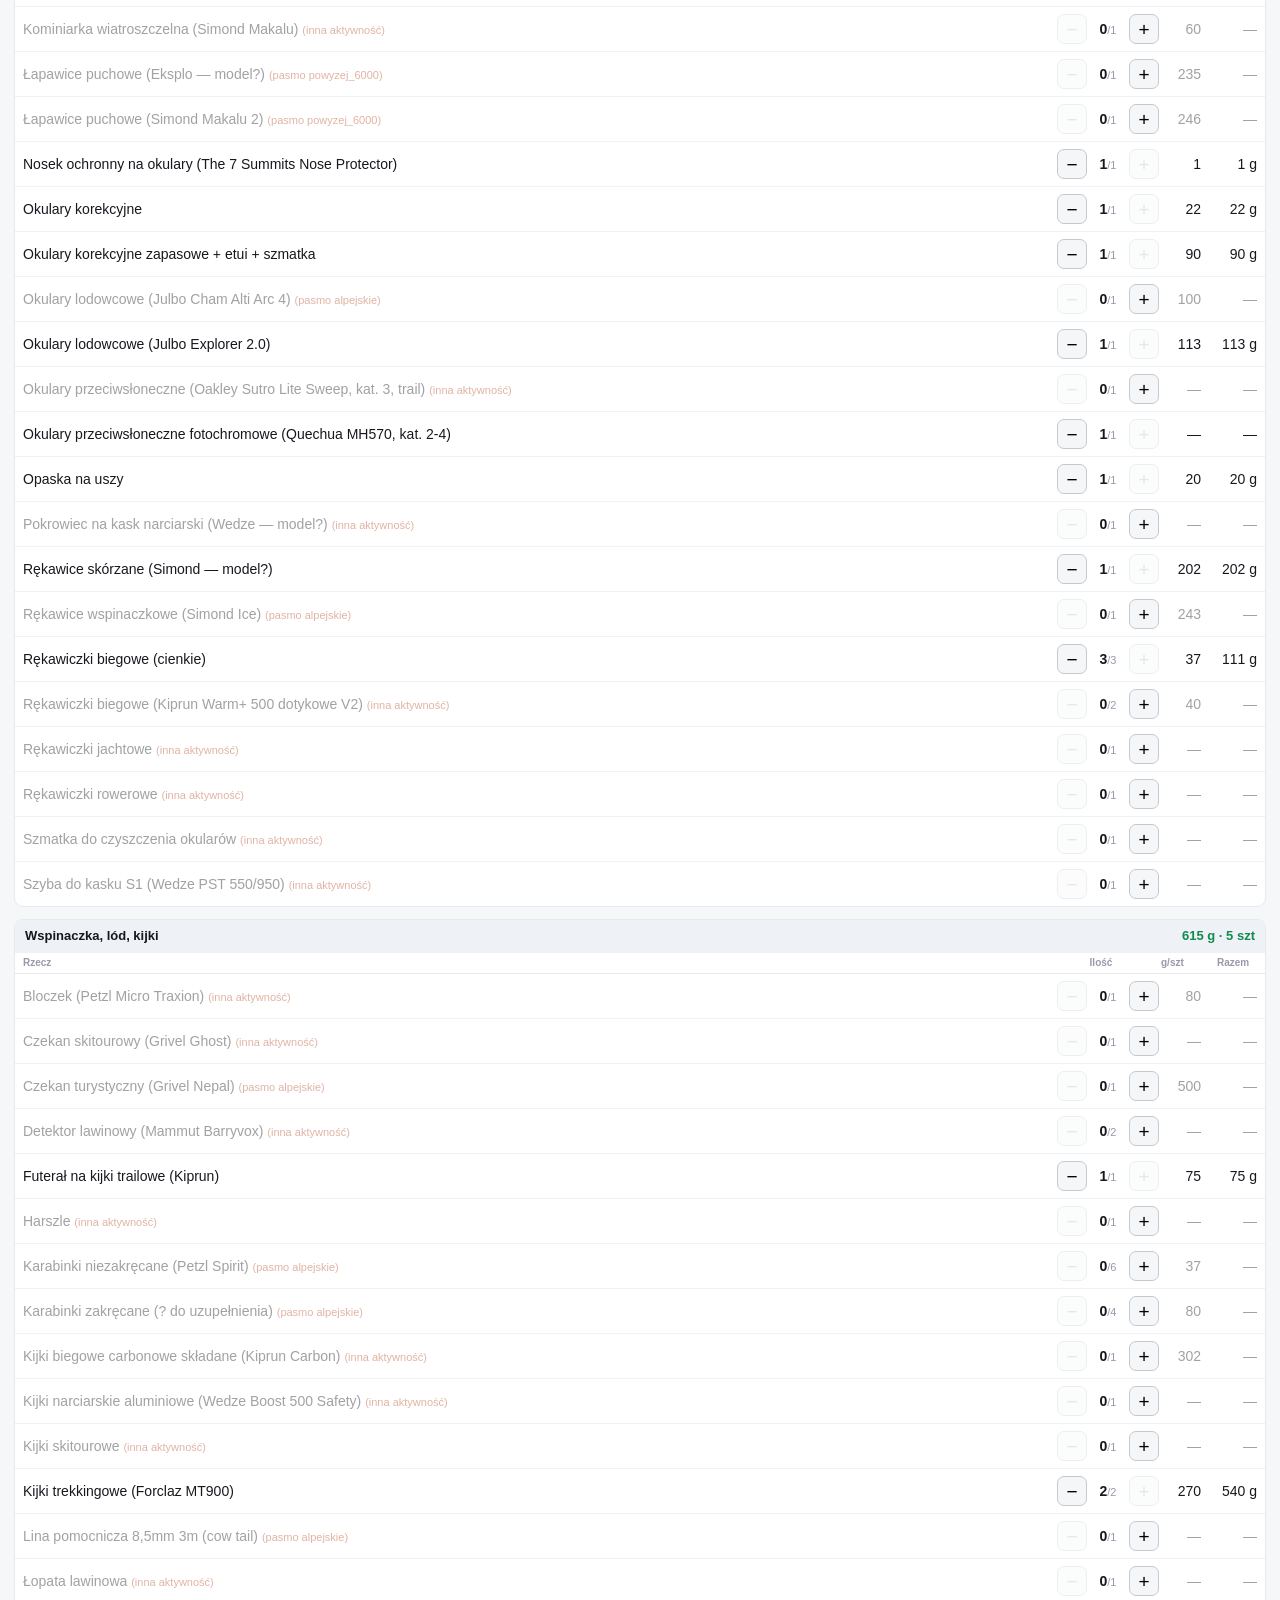
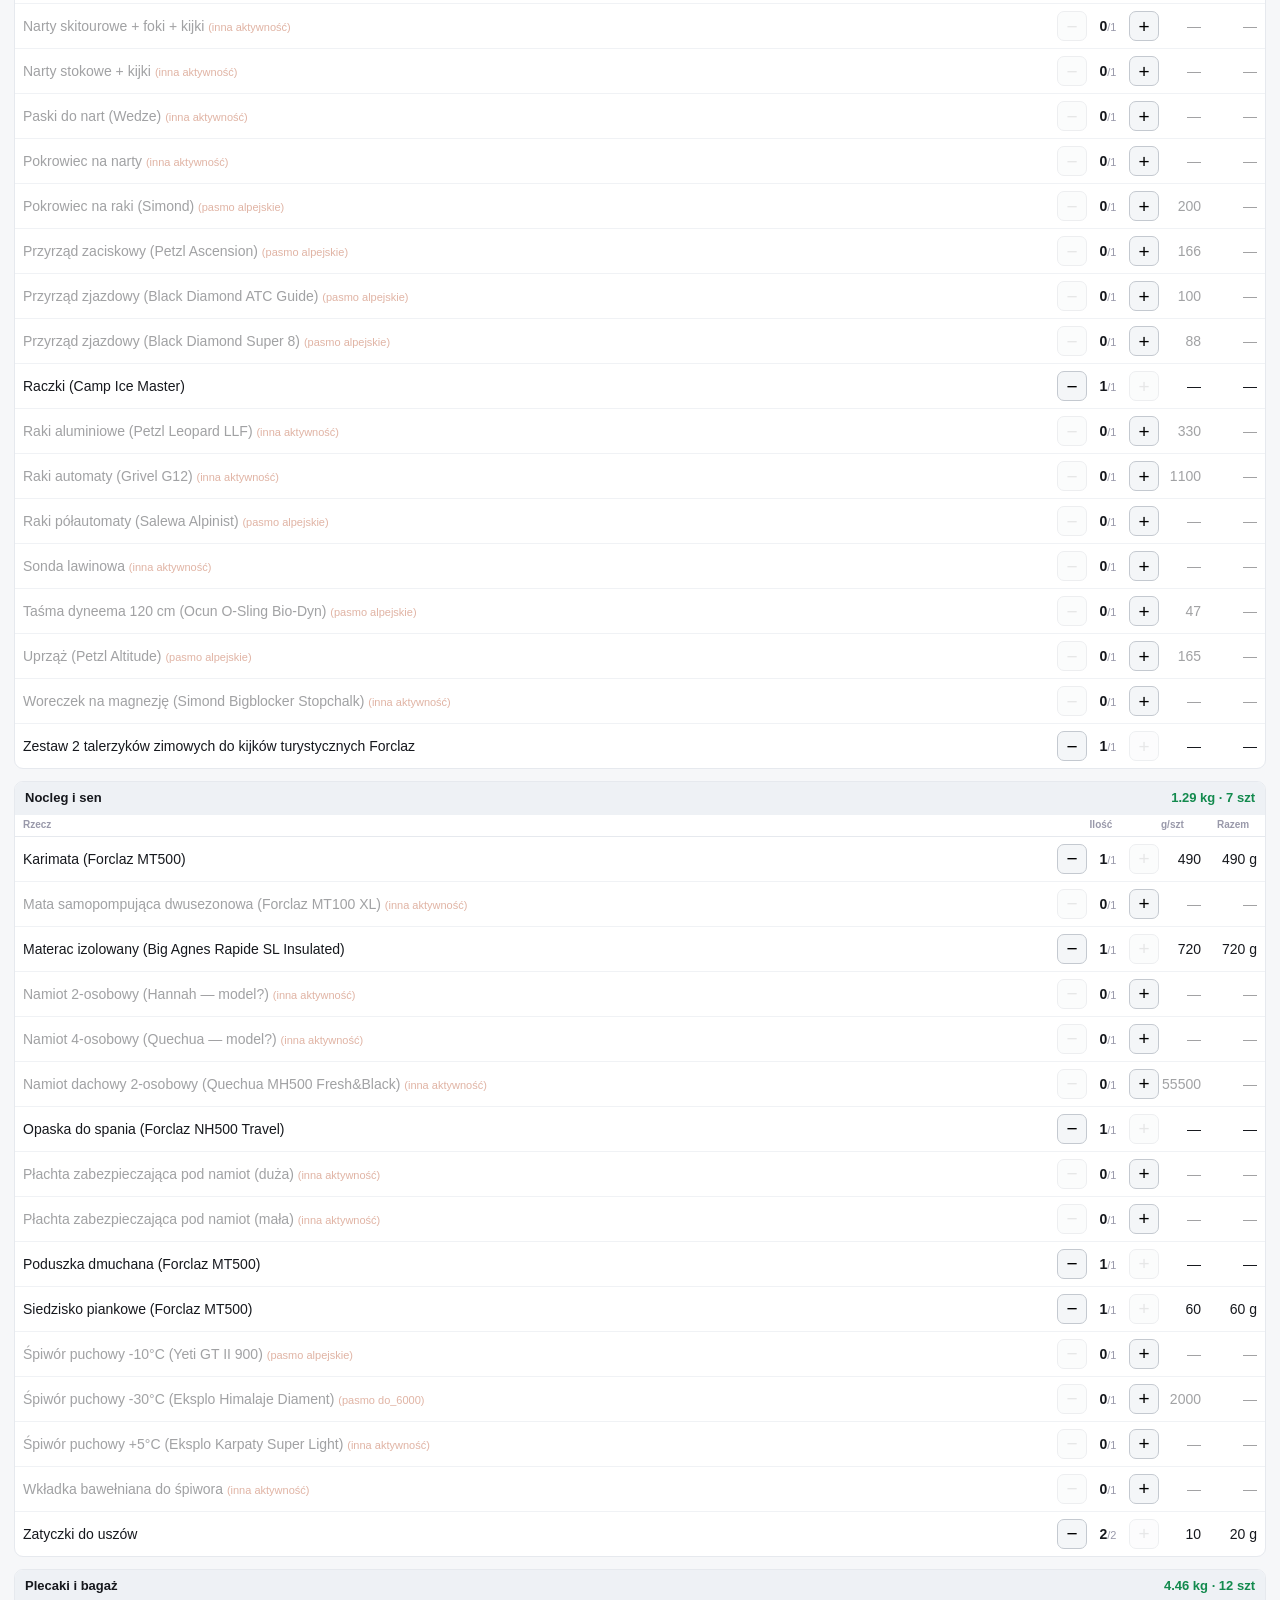
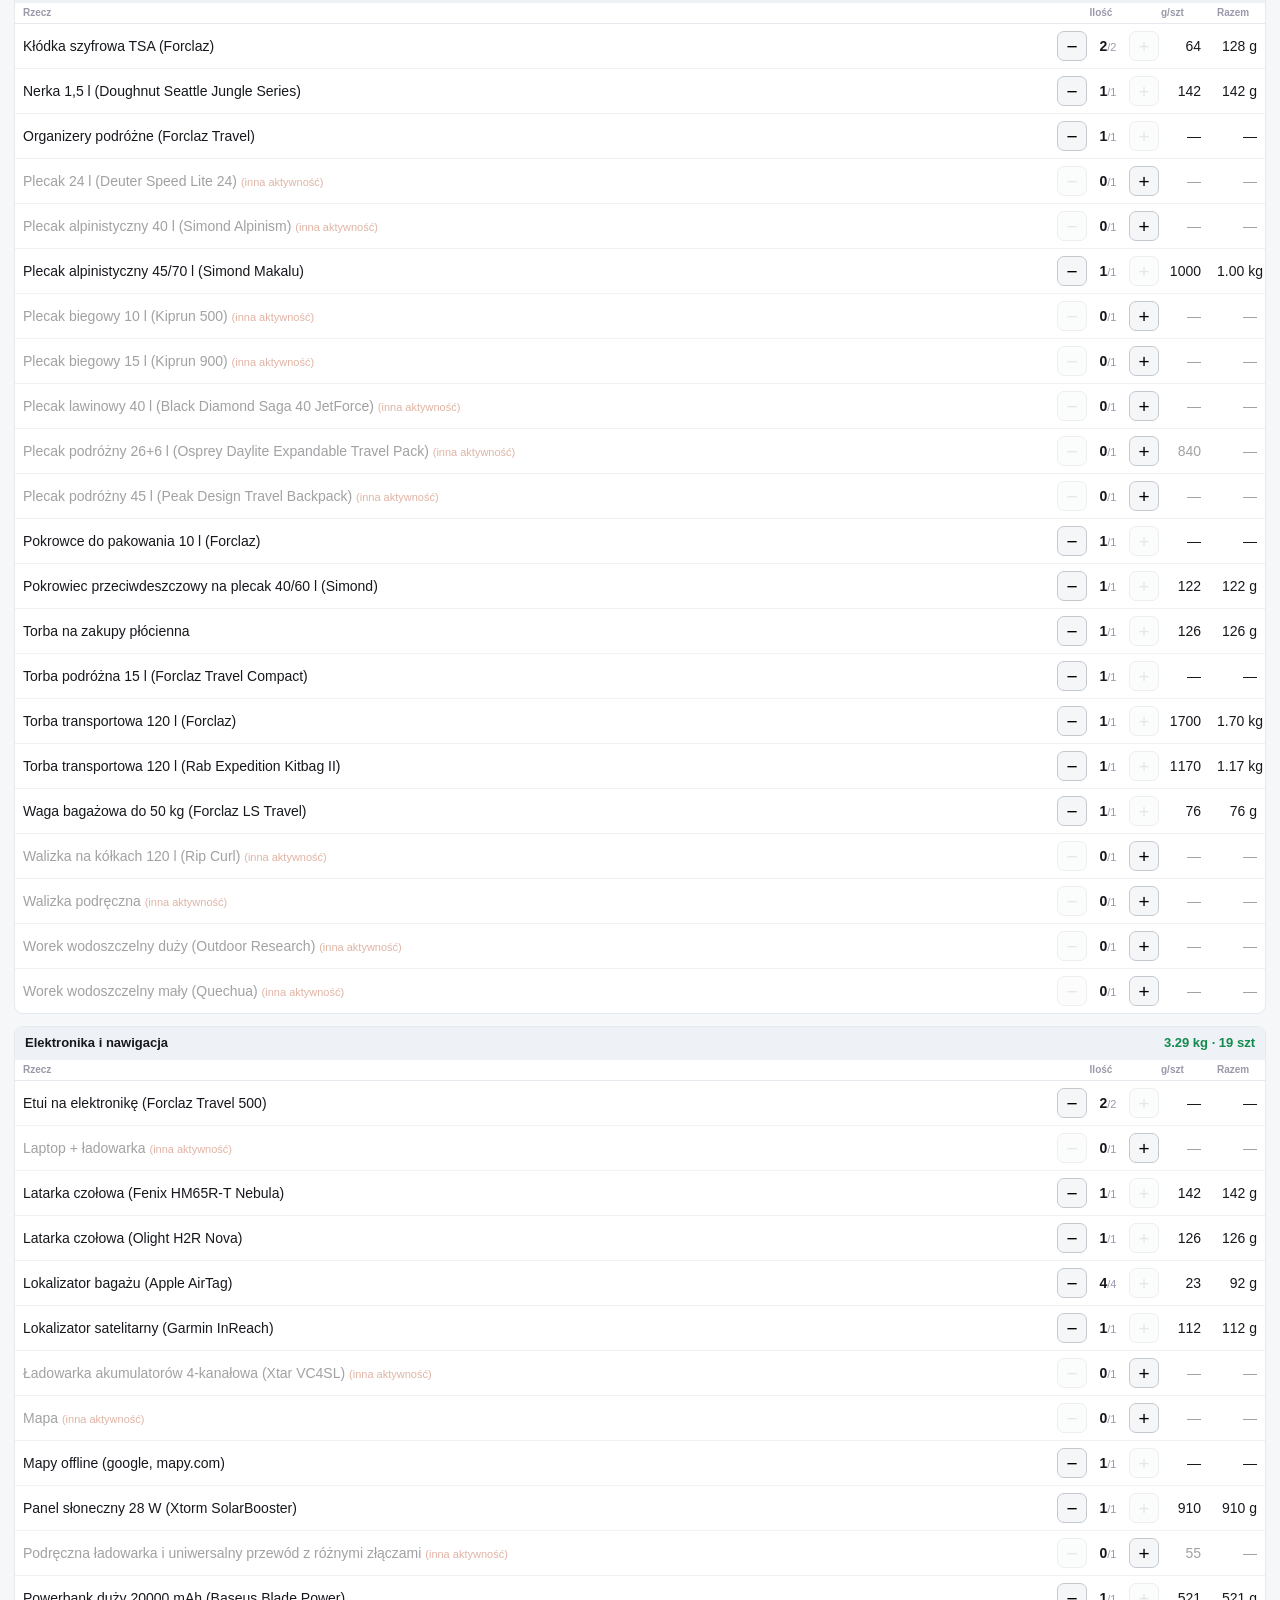
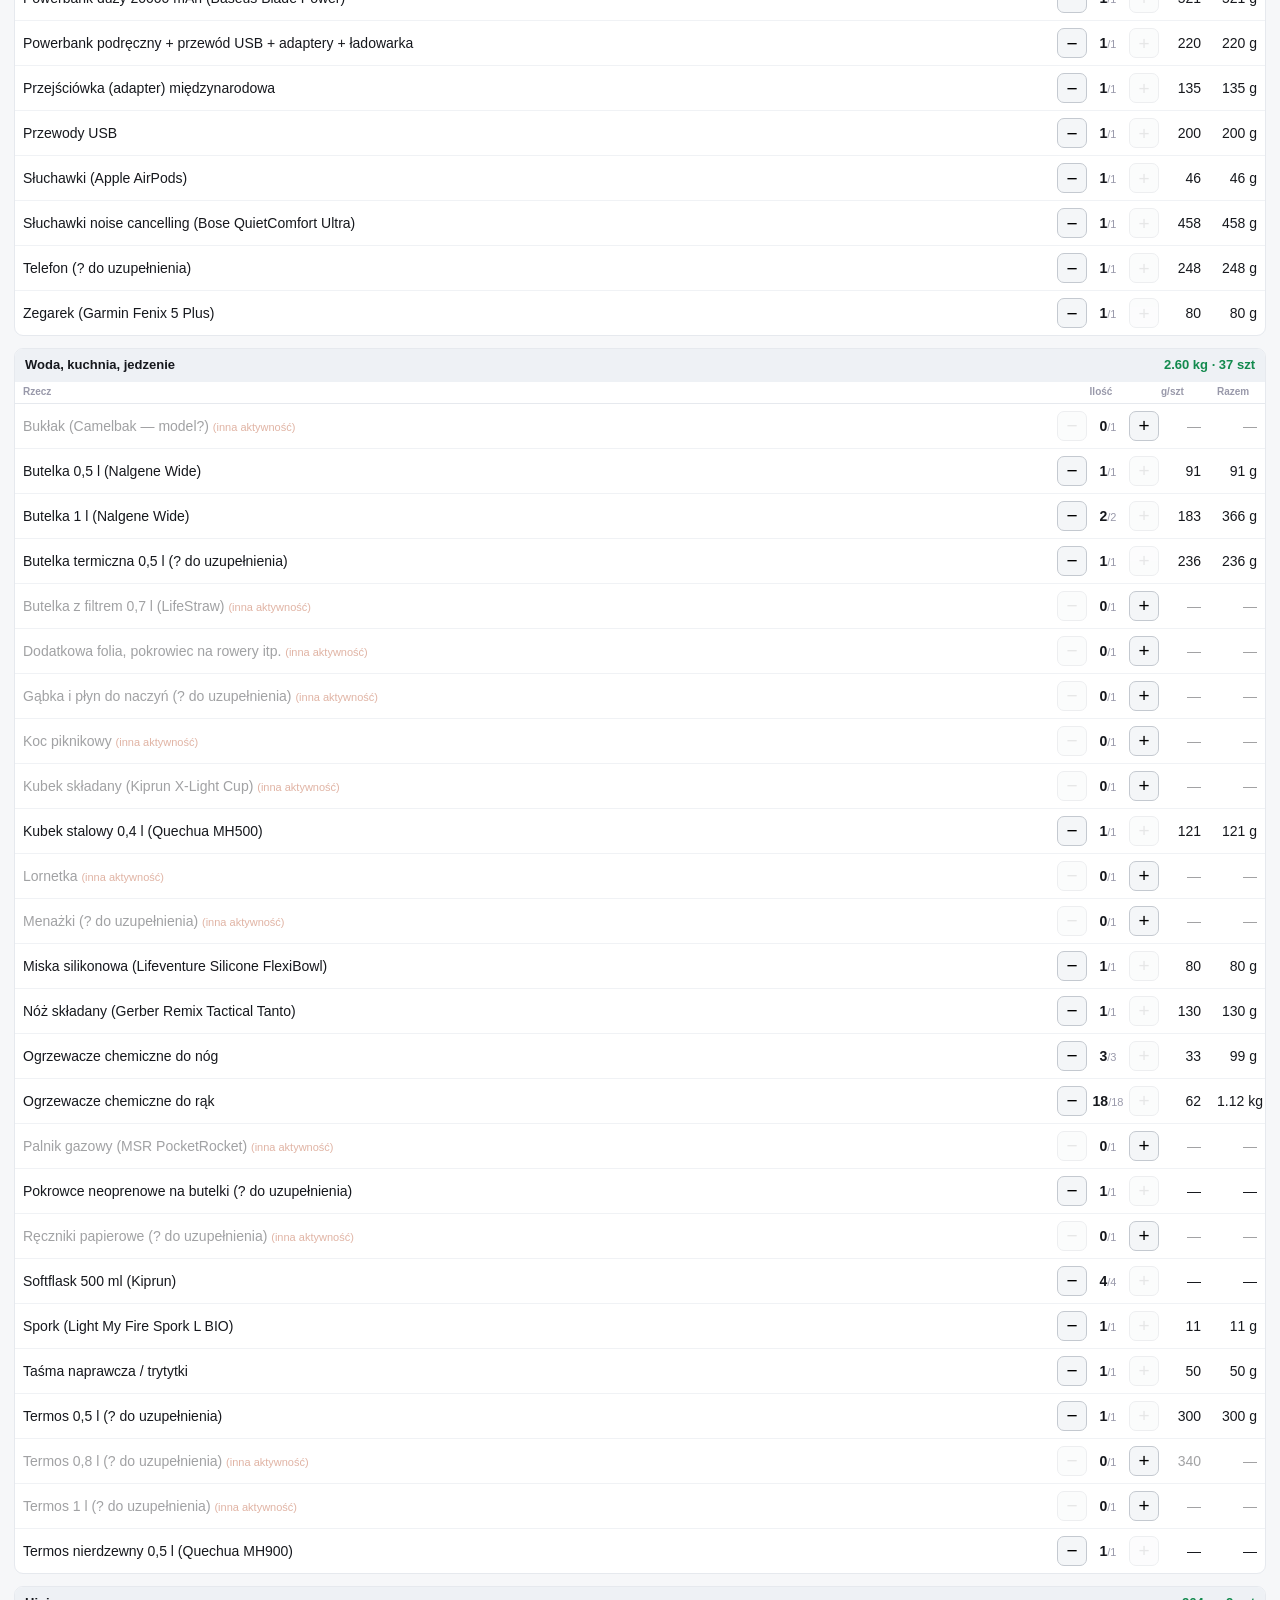
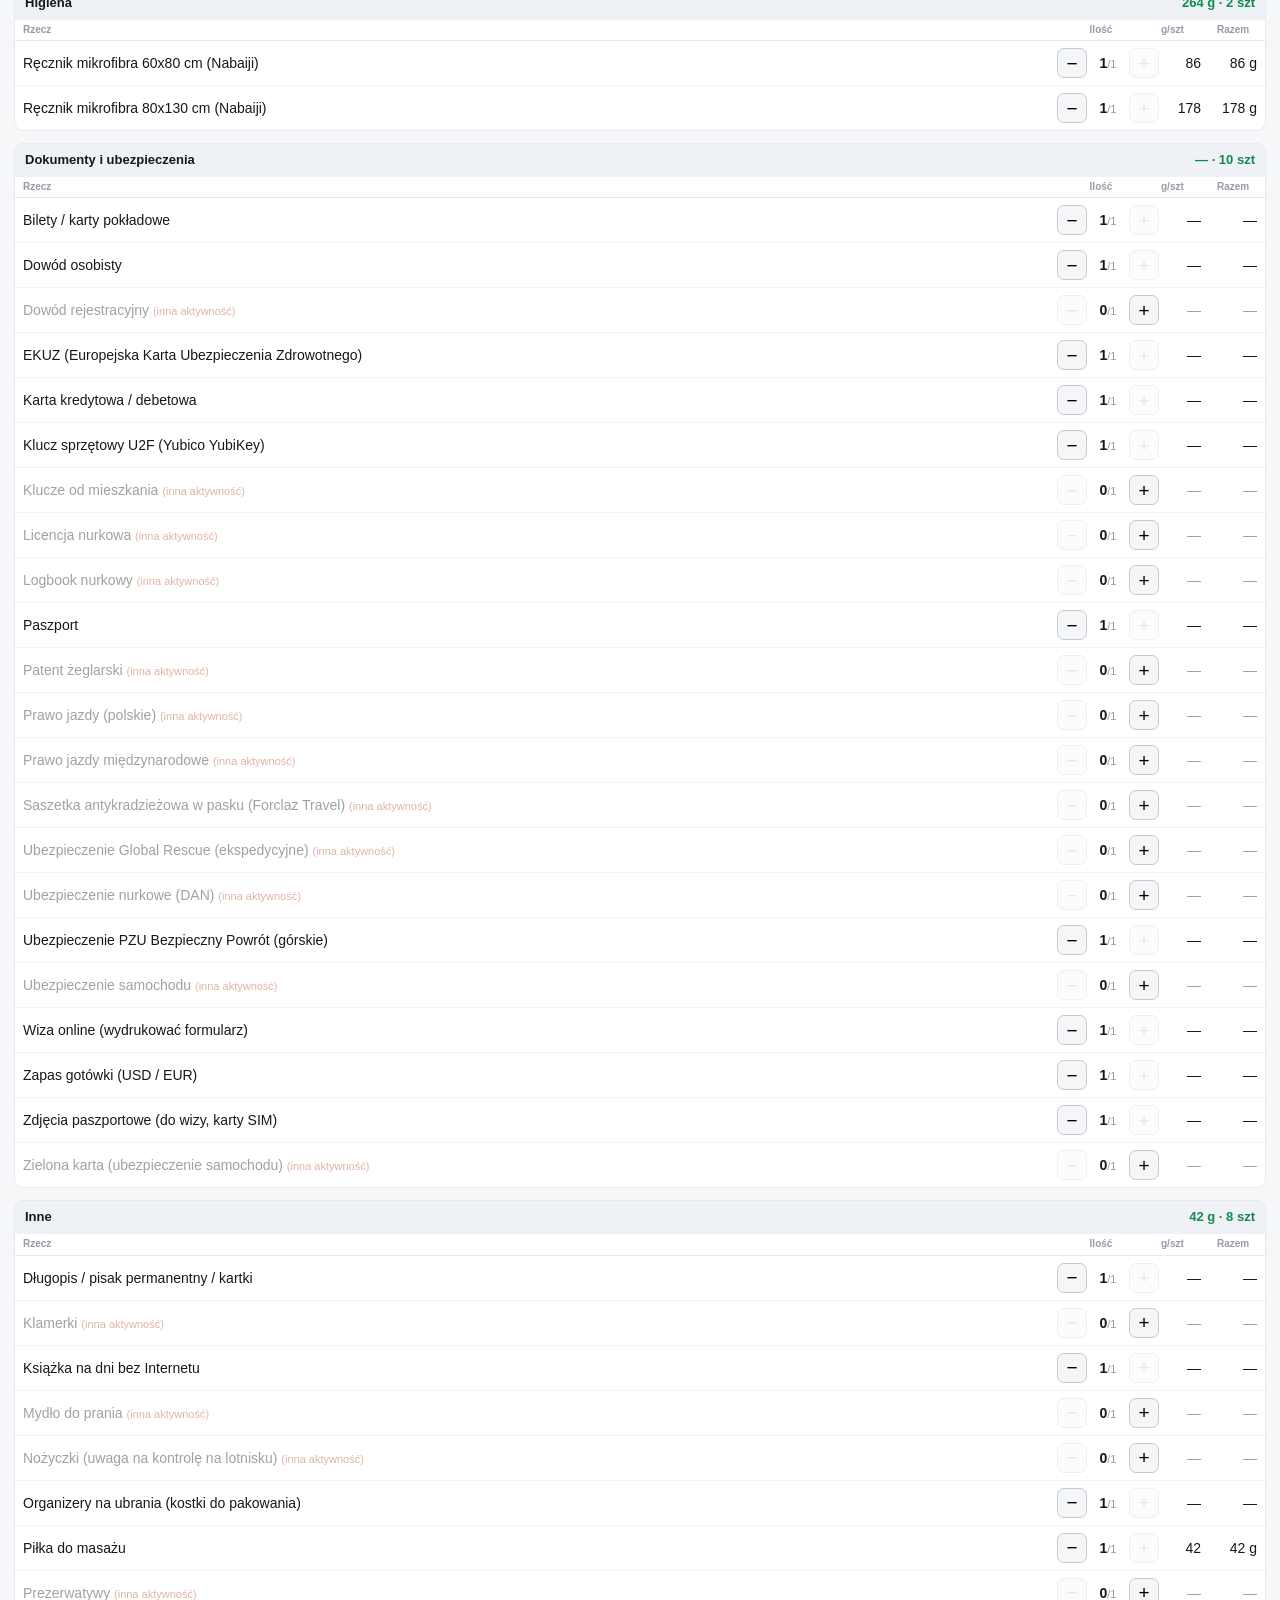
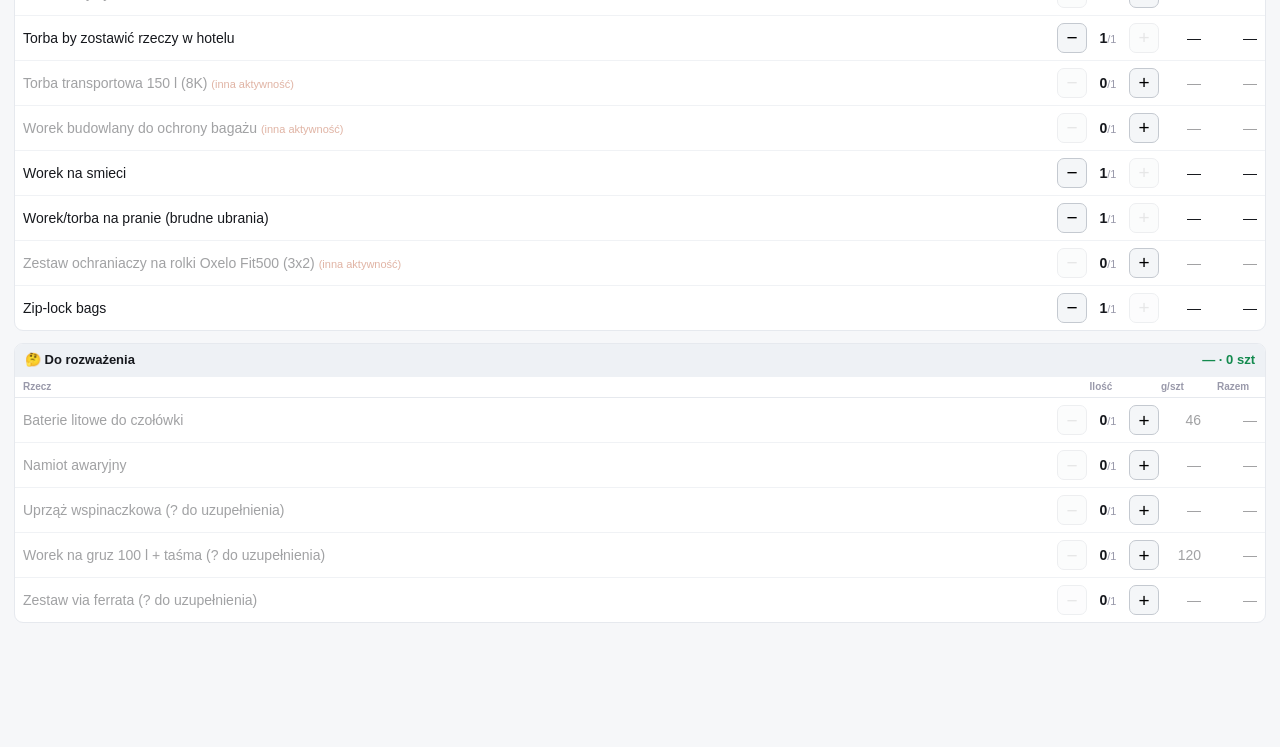
==== commit b4a989fb: "Sync travel-calculator (PR #16) · src 10d2f4d" ====
--- a/travel-calculator/index.html
+++ b/travel-calculator/index.html
@@ -72,6 +72,6 @@
   </div>
 </dialog>
 
-<script src="app.js?v=8242b893"></script>
+<script src="app.js?v=77891f44"></script>
 </body>
 </html>
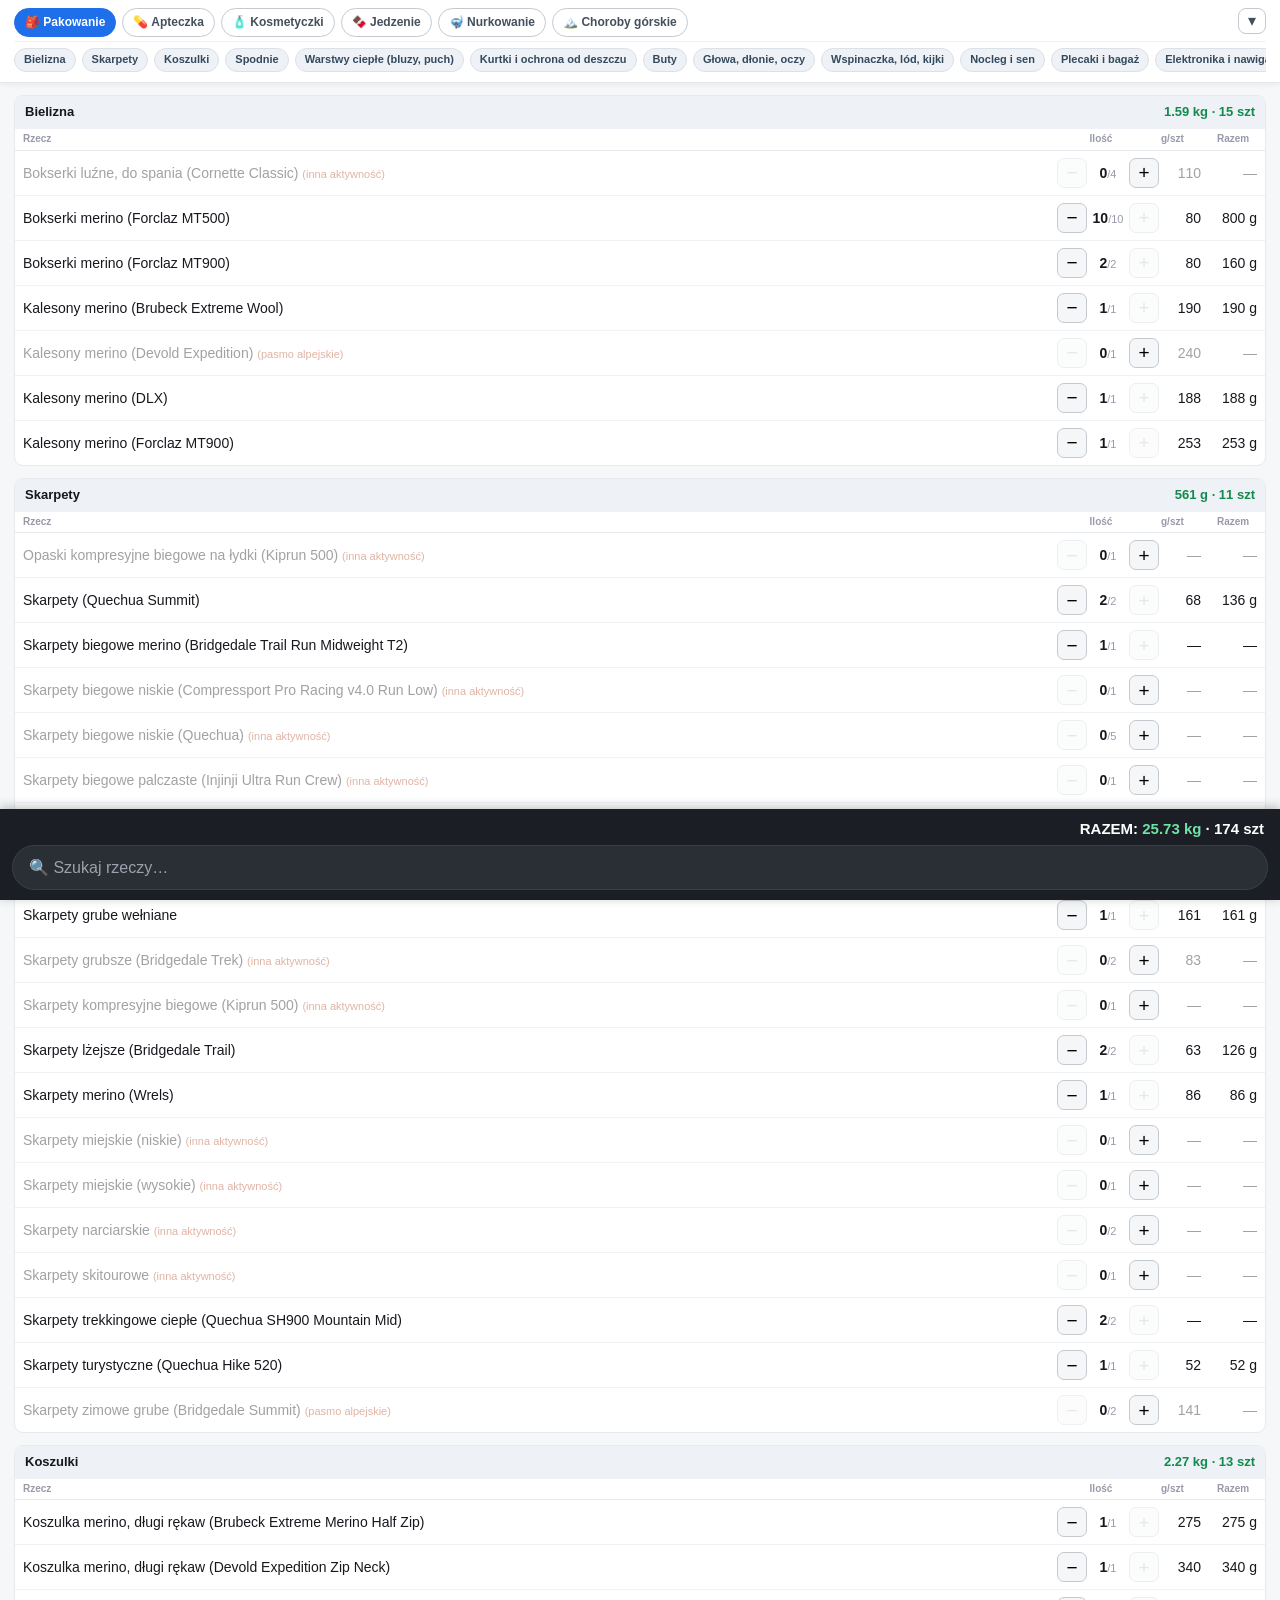
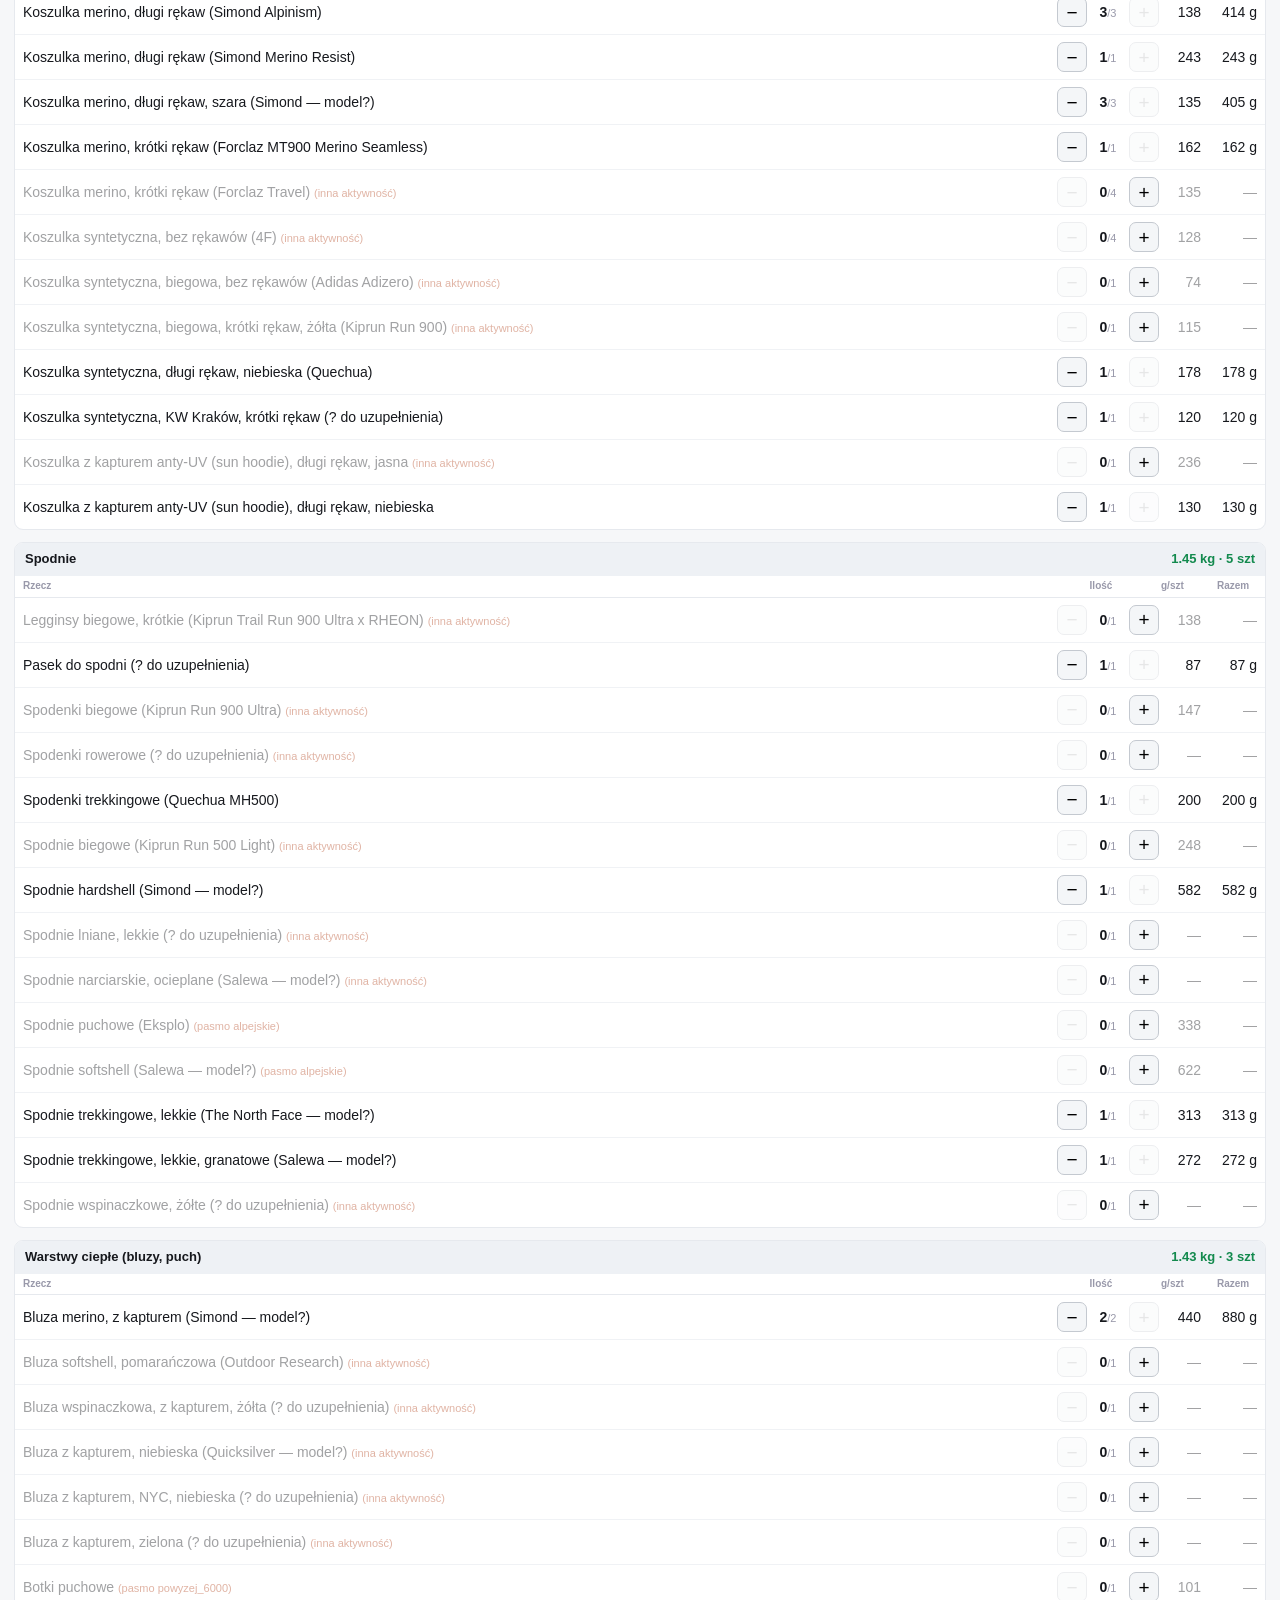
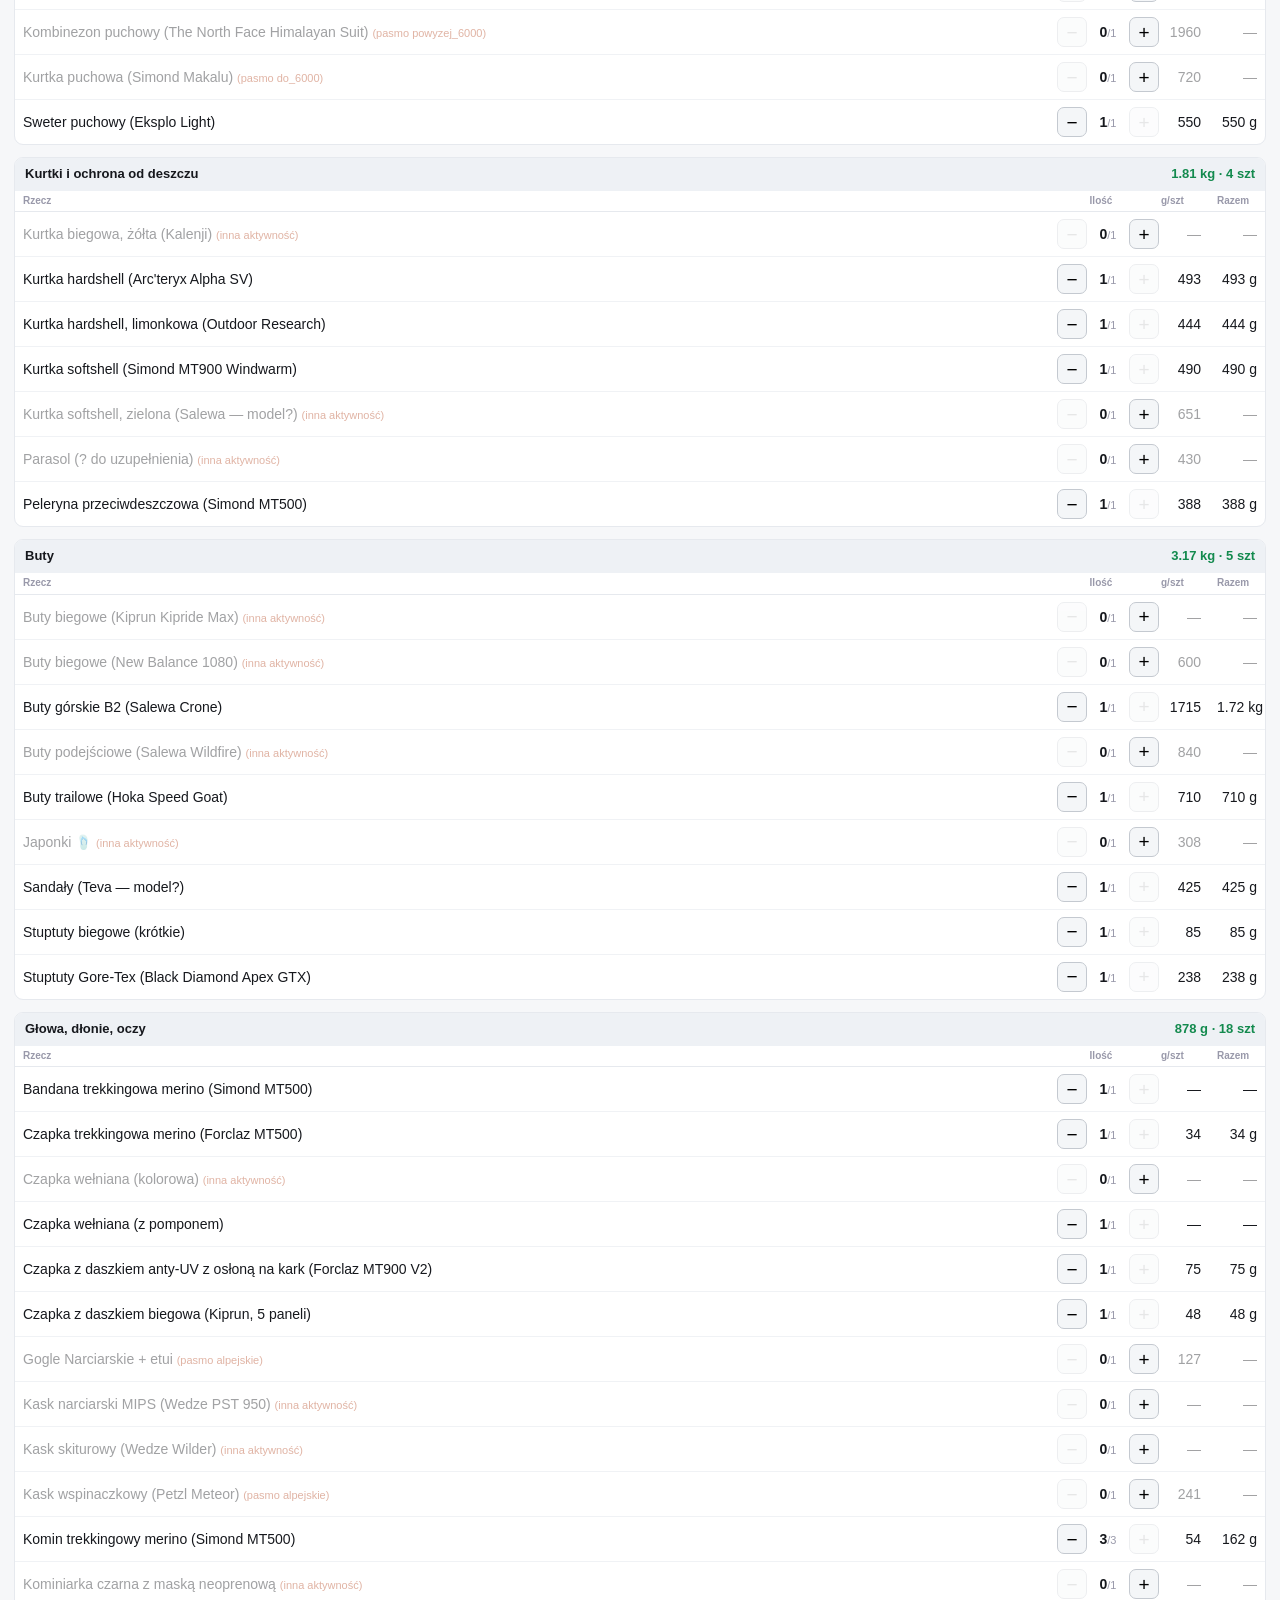
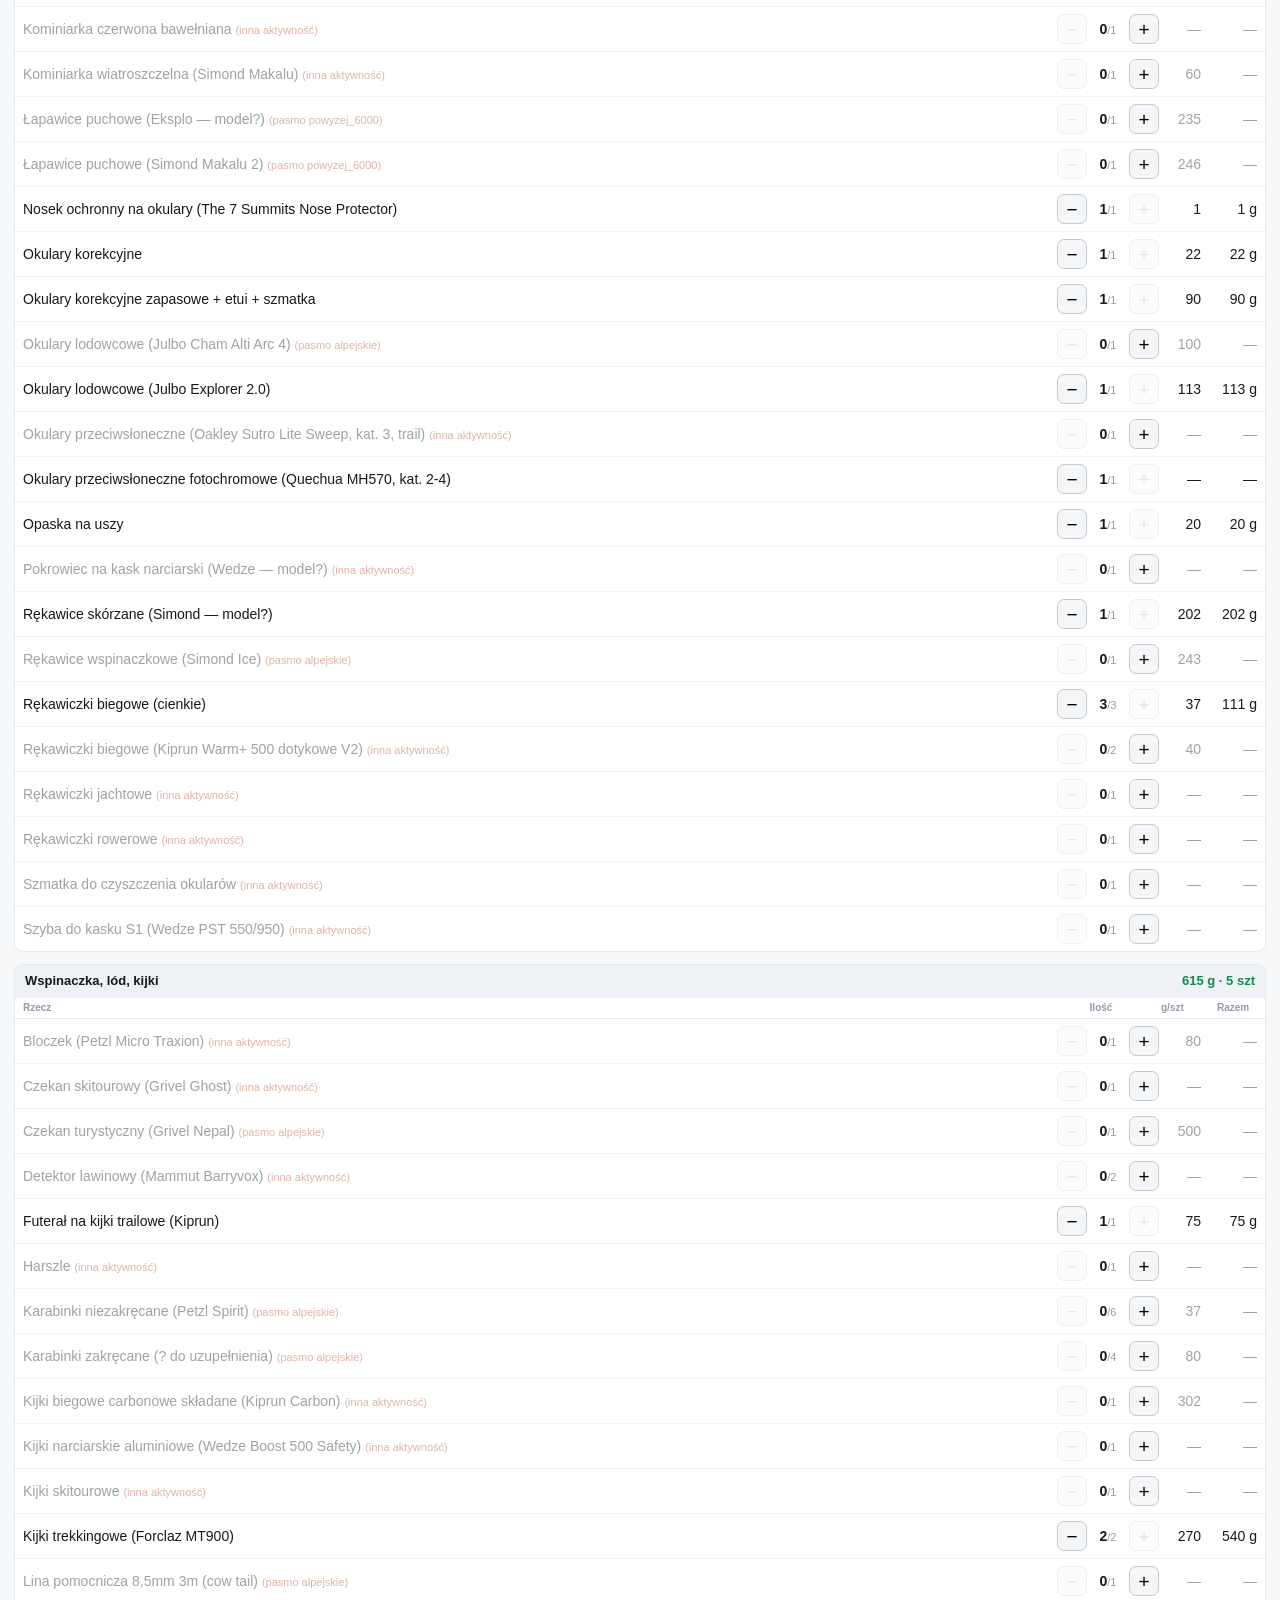
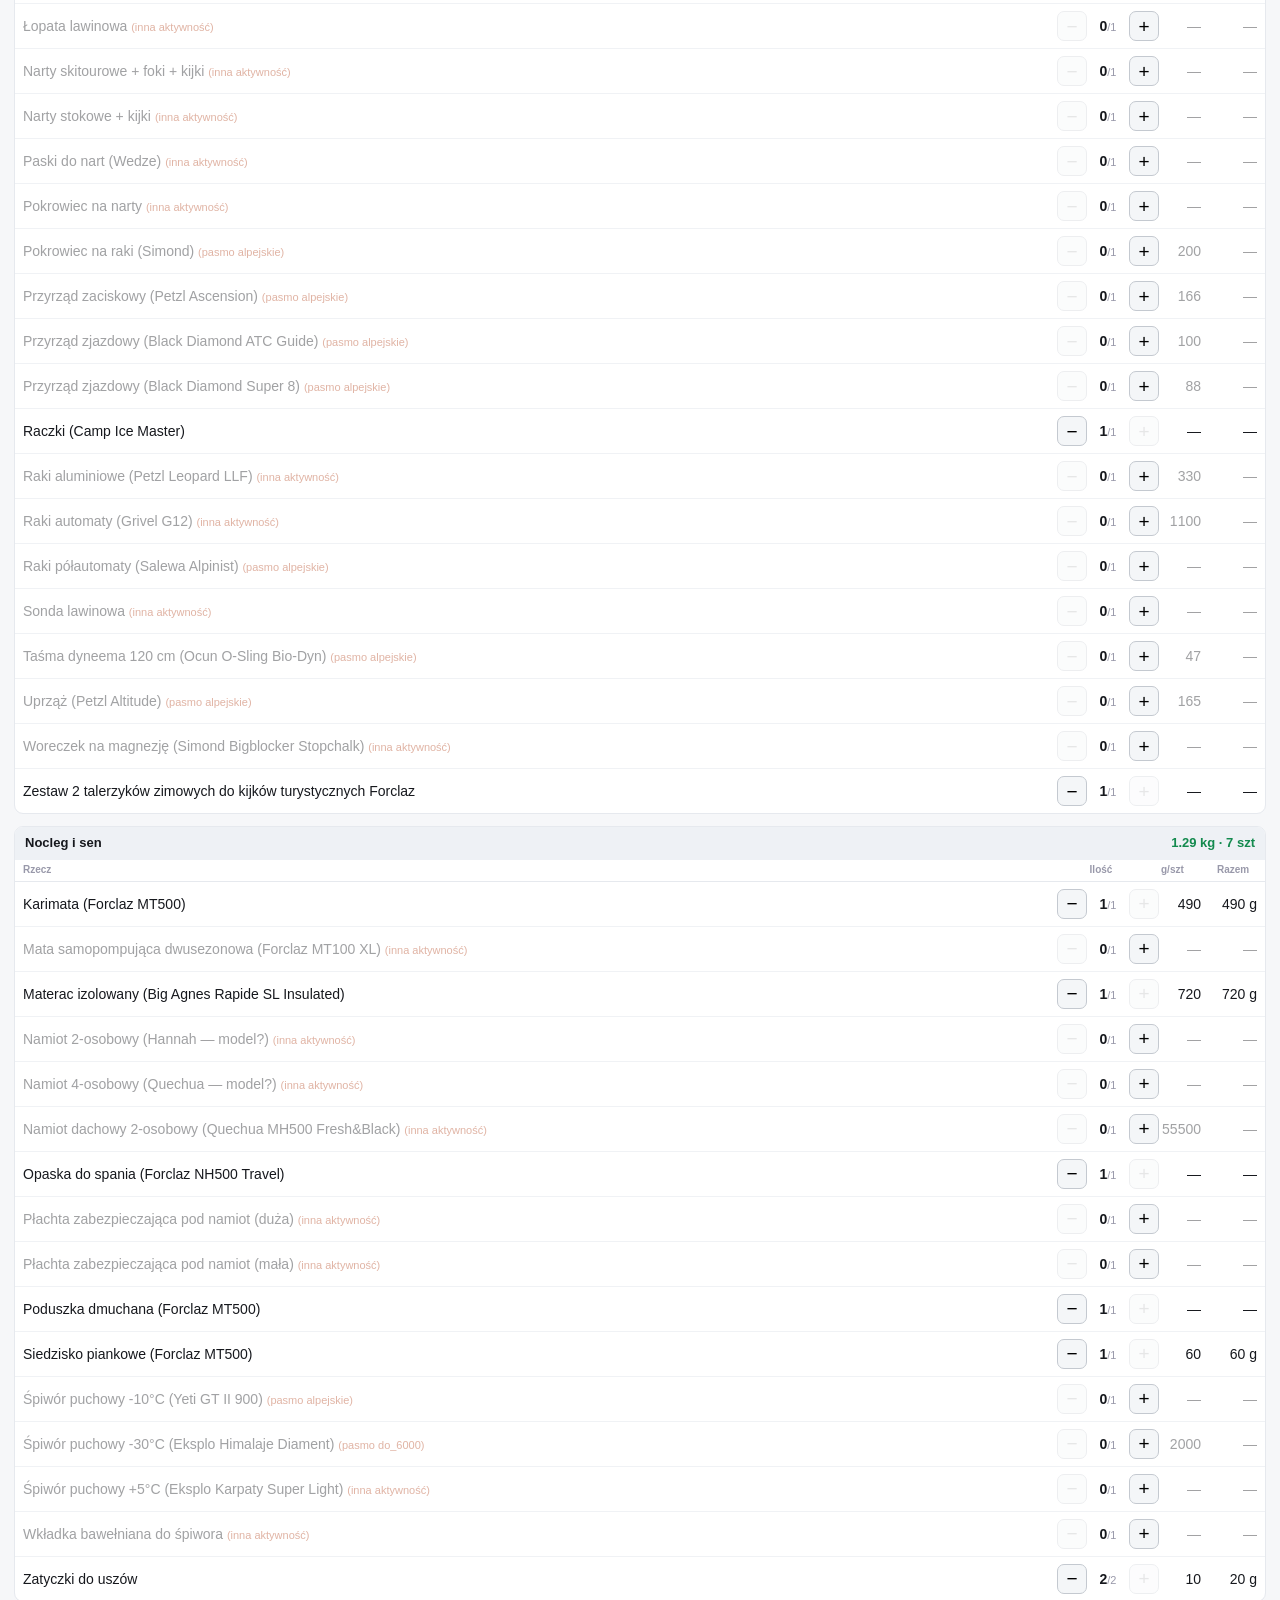
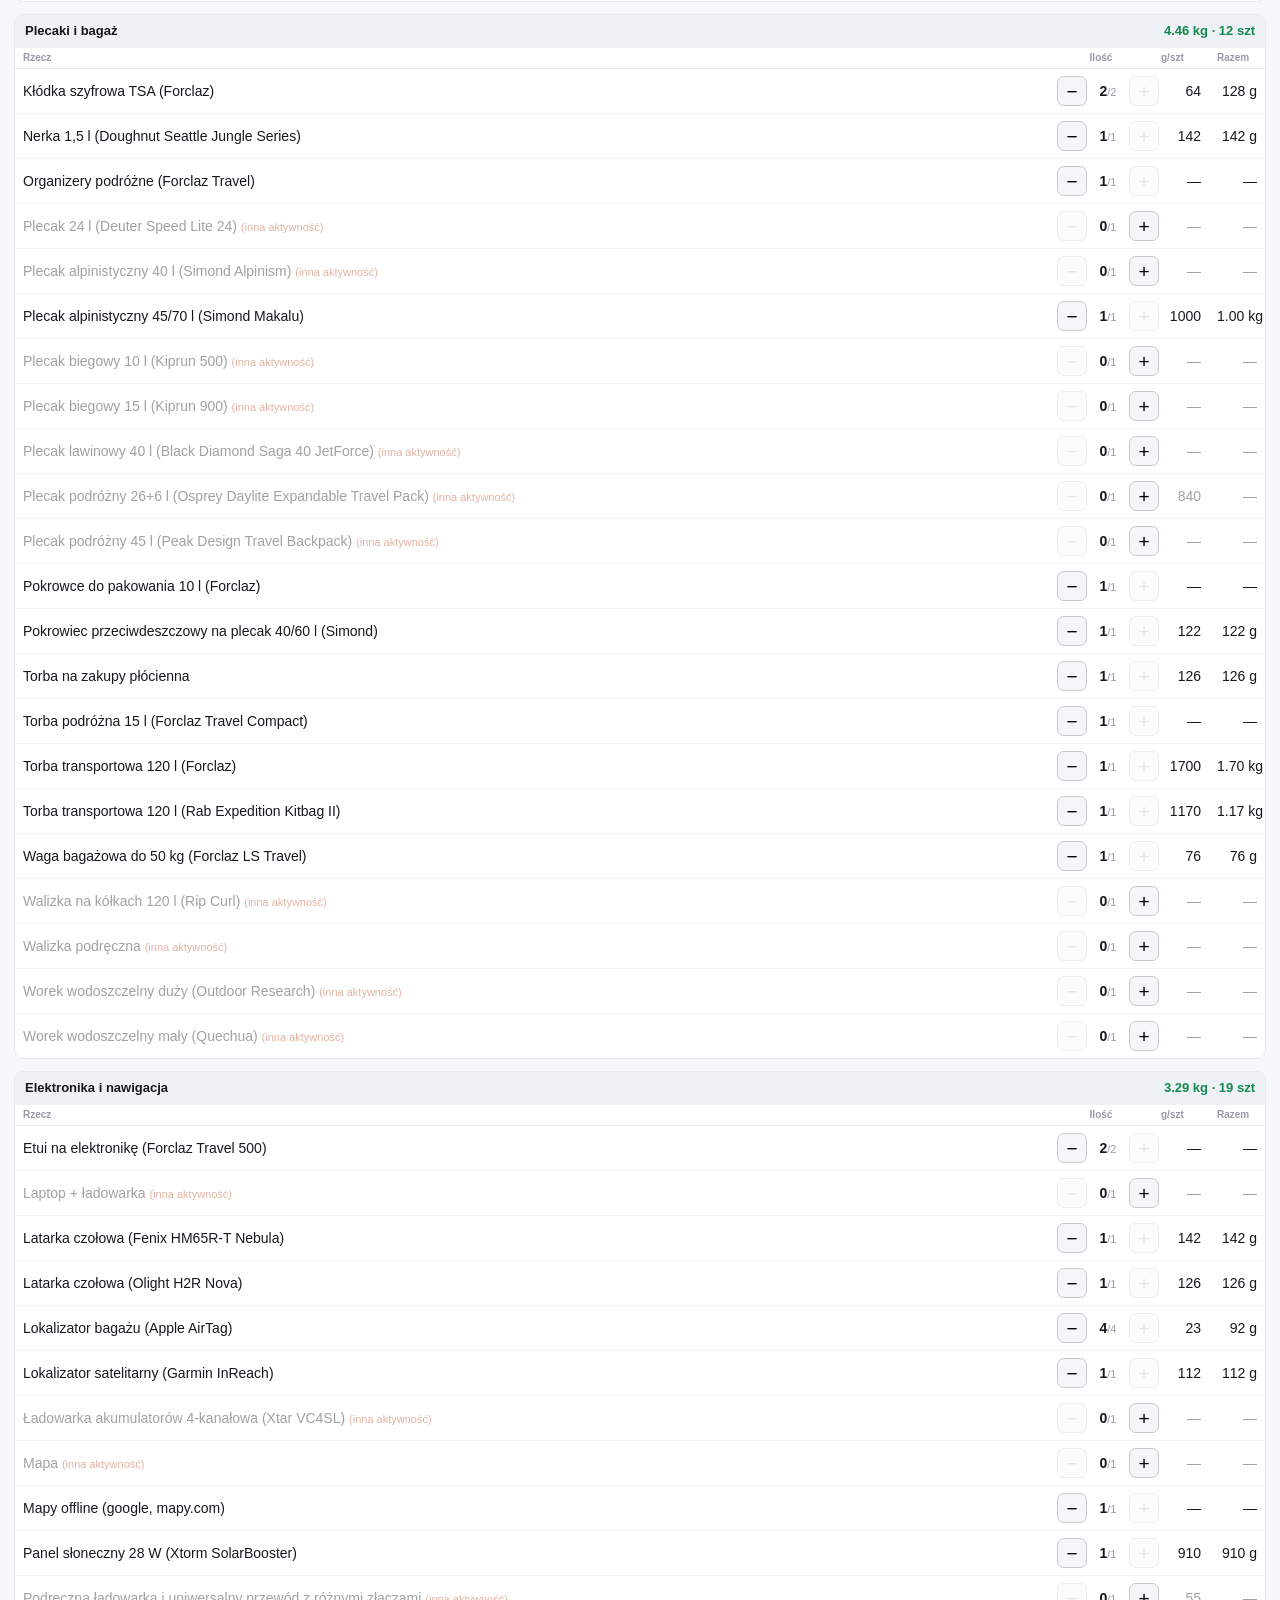
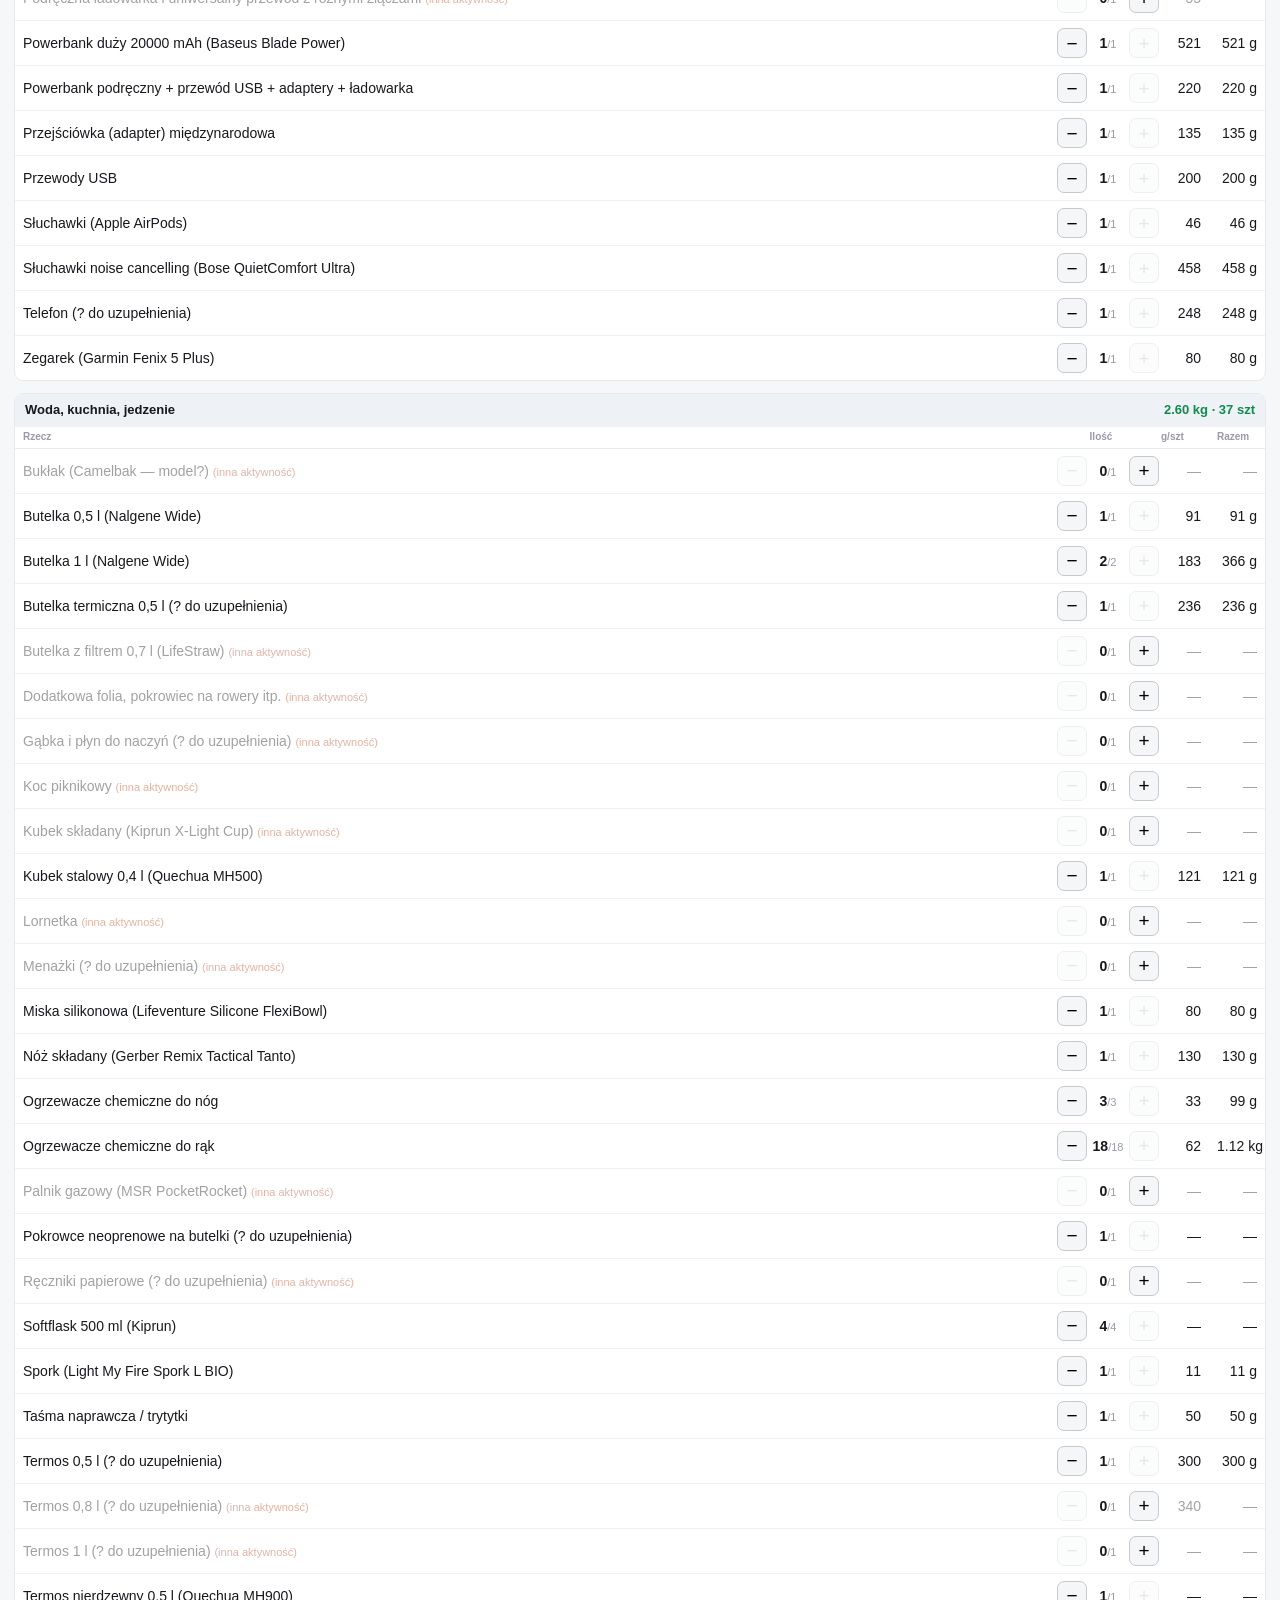
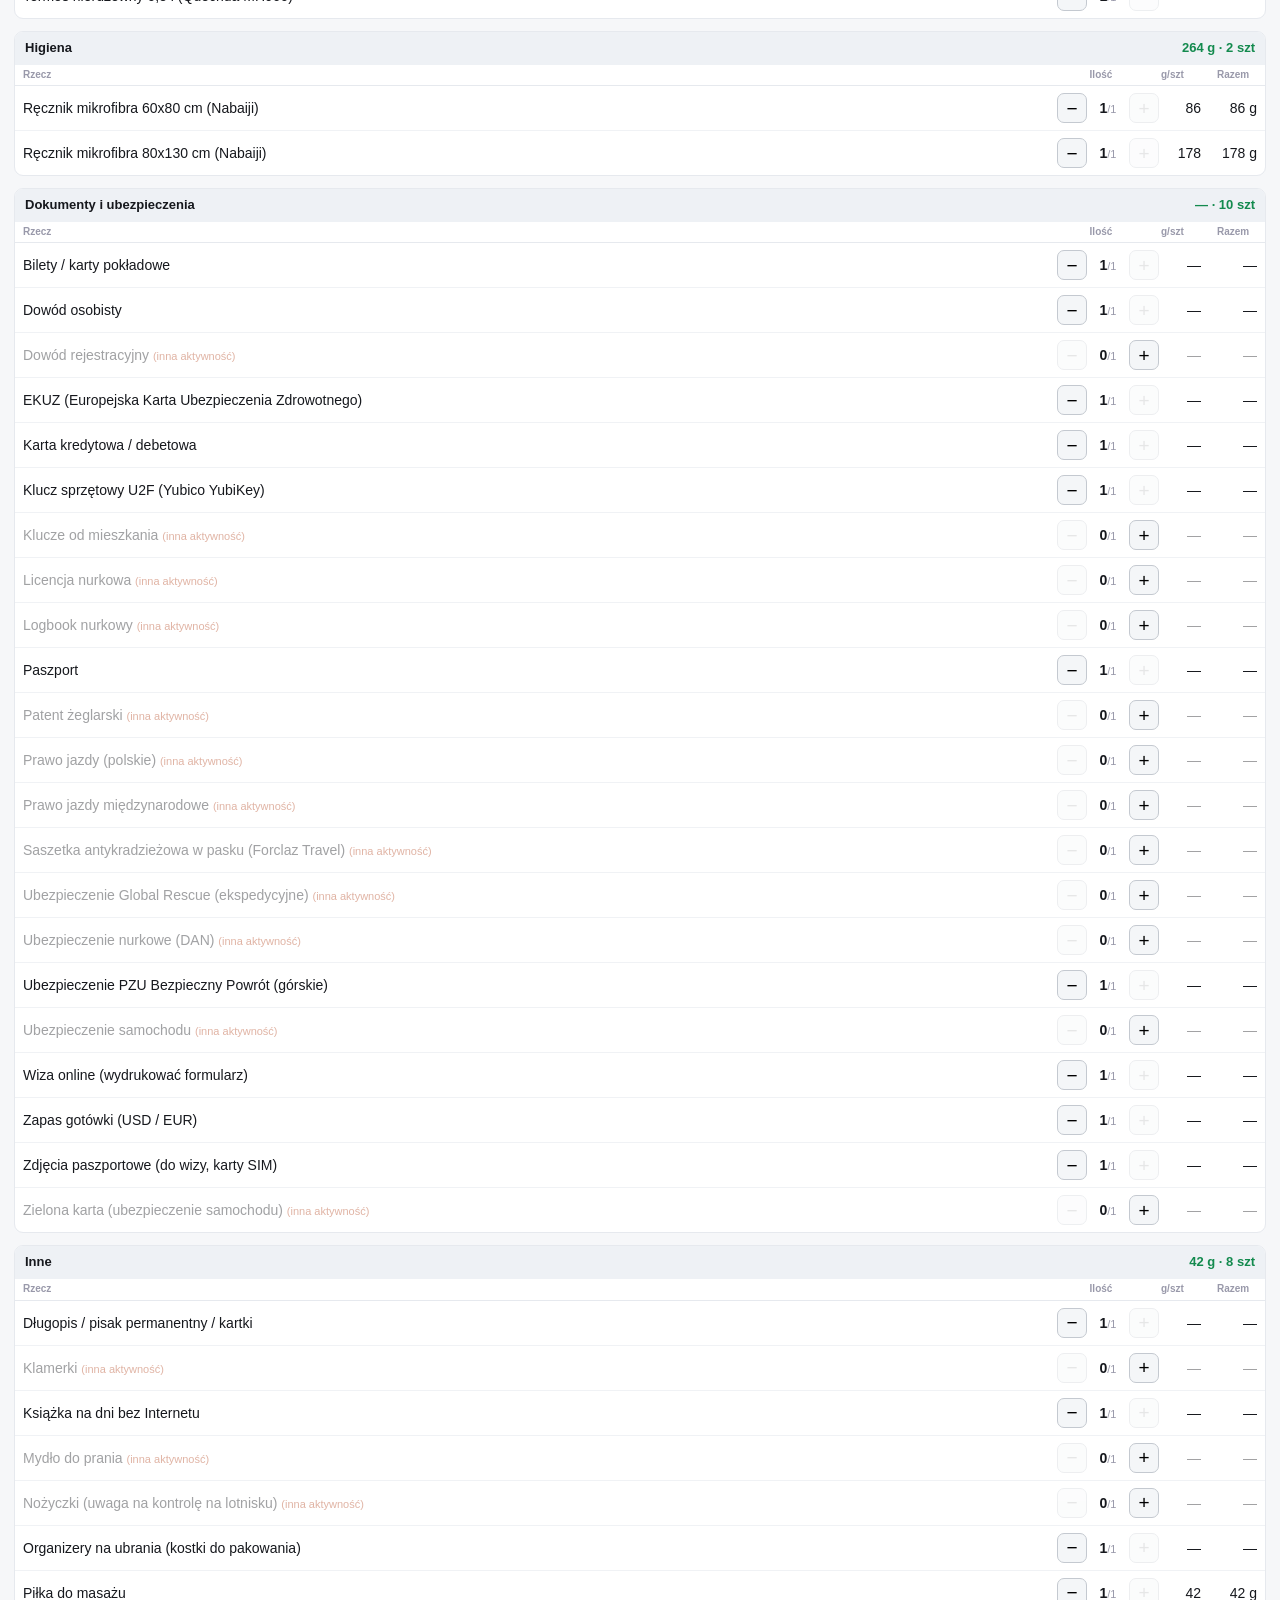
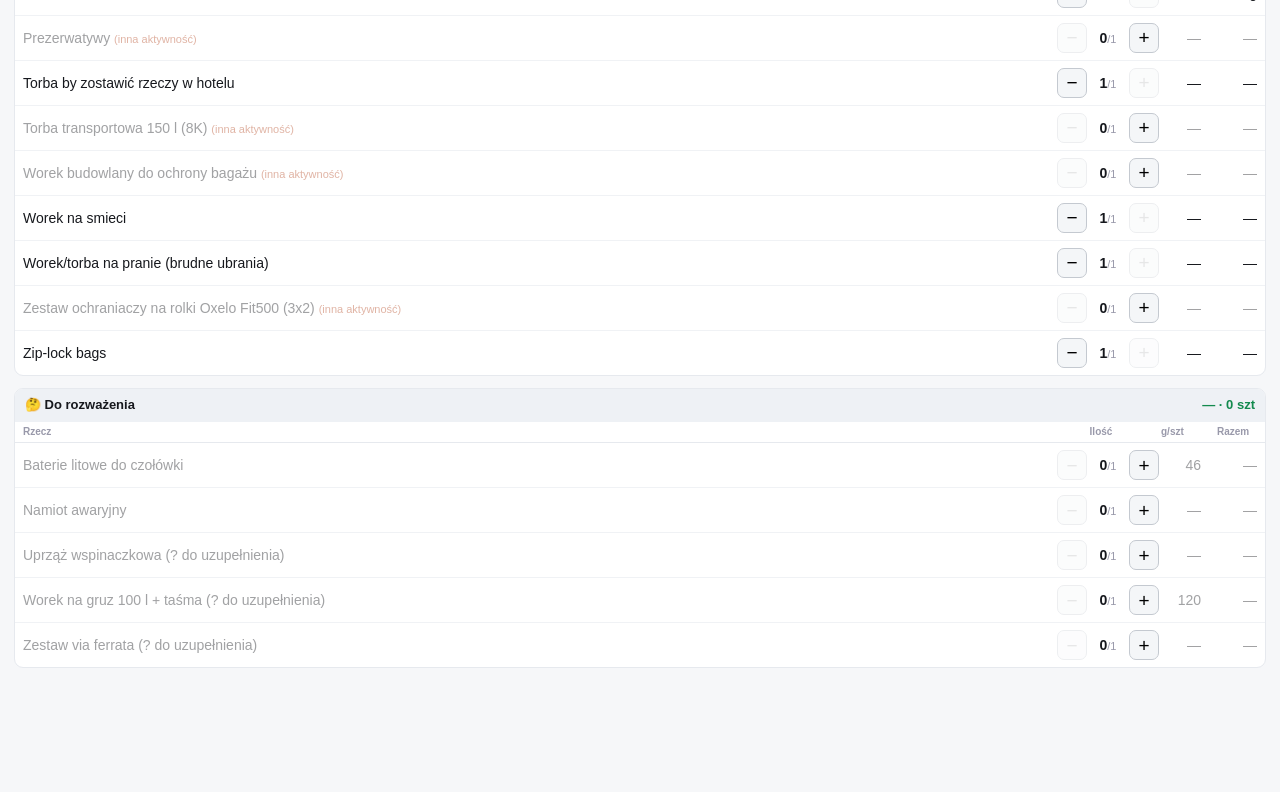
==== commit 1bfef2c8: "Sync travel-calculator (PR #17) · src ce2daf9" ====
--- a/travel-calculator/index.html
+++ b/travel-calculator/index.html
@@ -4,7 +4,7 @@
 <meta charset=utf-8>
 <meta name=viewport content="width=device-width,initial-scale=1">
 <title>🎒 Pakowanie — kalkulator</title>
-<link rel=stylesheet href="style.css?v=b3511d45">
+<link rel=stylesheet href="style.css?v=4565e4bd">
 </head>
 <body>
 <section id=controls>
@@ -15,6 +15,7 @@
       <a class=navlink href="kosmetyczki.html">🧴 Kosmetyczki</a>
       <a class=navlink href="jedzenie.html">🍫 Jedzenie</a>
       <a class=navlink href="nurkowanie.html">🤿 Nurkowanie</a>
+      <a class=navlink href="vademecum.html">🏔️ Choroby górskie</a>
     </nav>
     <button id=filtToggle type=button aria-expanded=false aria-label="Pokaż/ukryj filtry" title="Filtry">▾</button>
   </div>
@@ -72,6 +73,6 @@
   </div>
 </dialog>
 
-<script src="app.js?v=77891f44"></script>
+<script src="app.js?v=8242b893"></script>
 </body>
 </html>
--- a/travel-calculator/style.css
+++ b/travel-calculator/style.css
@@ -222,3 +222,64 @@
 .mdt th { background: #eef1f5; }
 .opis { font-size: 12px; color: #4a5568; margin: 3px 0 0; line-height: 1.35; }
 .subst { font-size: 11.5px; color: #4659a8; margin: 3px 0 0; font-weight: 500; }
+
+/* referencje lek → Vademecum (strona Apteczka) */
+.vadrow { display: flex; flex-wrap: wrap; gap: 5px; margin-top: 5px; }
+.vadref {
+  font-size: 10.5px; text-decoration: none; padding: 1px 8px; border-radius: 999px;
+  background: #eef6ee; color: #2f7d4f; border: 1px solid #c9e6d2; white-space: nowrap;
+}
+.vadref:hover { background: #2f7d4f; color: #fff; border-color: #2f7d4f; }
+
+/* ---- Vademecum (choroby górskie): TOC + treść ---- */
+#vad { display: grid; grid-template-columns: 1fr; gap: 14px; padding: 12px 14px 0; }
+#toc { display: block; }
+#toc a {
+  display: block; font-size: 12.5px; text-decoration: none; color: #44505e;
+  padding: 6px 10px; border: 1px solid #e6e9ee; border-radius: 8px; background: #fff;
+  margin-bottom: 5px; overflow-wrap: anywhere;
+}
+#toc a:hover { border-color: #1f6feb; color: #1f6feb; }
+#doc {
+  background: #fff; border: 1px solid #e6e9ee; border-radius: 10px;
+  padding: 6px 18px 22px; max-width: 760px;
+}
+#doc.md h2 { font-size: 19px; margin: 22px 0 8px; padding-top: 8px; border-top: 2px solid #eef1f5;
+             scroll-margin-top: 120px; }
+#doc.md h2:first-of-type { border-top: none; }
+#doc.md h3 { font-size: 15px; margin: 14px 0 5px; }
+#doc.md h4 { font-size: 13.5px; margin: 11px 0 4px; color: #445; }
+#doc.md img { max-width: 100%; height: auto; border-radius: 10px; margin: 8px 0; display: block; }
+#doc.md a { color: #1f6feb; overflow-wrap: anywhere; }
+#doc.md .mdt { font-size: 13px; }
+#doc.md mark { background: #ffe08a; color: inherit; border-radius: 2px; padding: 0 1px; }
+
+/* "Powiązane leki" pod nagłówkiem sekcji Vademecum → link do Apteczki */
+.vadleki {
+  display: flex; flex-wrap: wrap; gap: 6px; align-items: center;
+  margin: 4px 0 10px; padding: 8px 10px; background: #f3f8f4;
+  border: 1px solid #d8ebde; border-radius: 9px;
+}
+.vadleki-lbl { font-size: 11px; font-weight: 700; color: #2f7d4f; text-transform: uppercase; letter-spacing: .02em; }
+.vadleki-lek { display: inline-flex; align-items: stretch; }
+.vadleki a, .vadleki .ulobtn {
+  font: inherit; font-size: 12.5px; text-decoration: none; padding: 3px 9px; border-radius: 999px;
+  background: #fff; color: #1f6feb; border: 1px solid #cfe0fb; white-space: nowrap; cursor: pointer;
+}
+.vadleki .ulobtn { border-radius: 999px 0 0 999px; }            /* lewy: pełna ulotka (modal) */
+.vadleki .vadleki-go {                                          /* prawy: ↗ skok do Apteczki */
+  border-radius: 0 999px 999px 0; border-left: none; padding: 3px 8px; font-weight: 700;
+}
+.vadleki a:hover, .vadleki .ulobtn:hover { background: #1f6feb; color: #fff; border-color: #1f6feb; }
+.vadleki .badge.rx { margin-left: 4px; }
+/* posiadane wyróżnione; "do rozważenia/kupienia" przygaszone (i tak są na końcu) */
+.vadleki-lek.mam-nie a, .vadleki-lek.mam-nie .ulobtn { background: #fbfbfc; color: #6b7480; border-color: #e1e5ea; }
+.vbadge { font-size: 9.5px; font-weight: 700; padding: 1px 5px; border-radius: 999px; margin-left: 5px; vertical-align: middle; }
+.vbadge.roz { background: #eef0ff; color: #4a4ab4; }
+.vbadge.kup { background: #fff3cd; color: #8a5a00; }
+
+@media screen and (min-width: 900px) {
+  #vad { grid-template-columns: 230px minmax(0, 1fr); align-items: start; }
+  #toc { position: sticky; top: 92px; max-height: calc(100vh - 120px); overflow: auto; }
+  #tocSelWrap { display: none; }       /* na szerokim ekranie wystarczy boczny spis */
+}
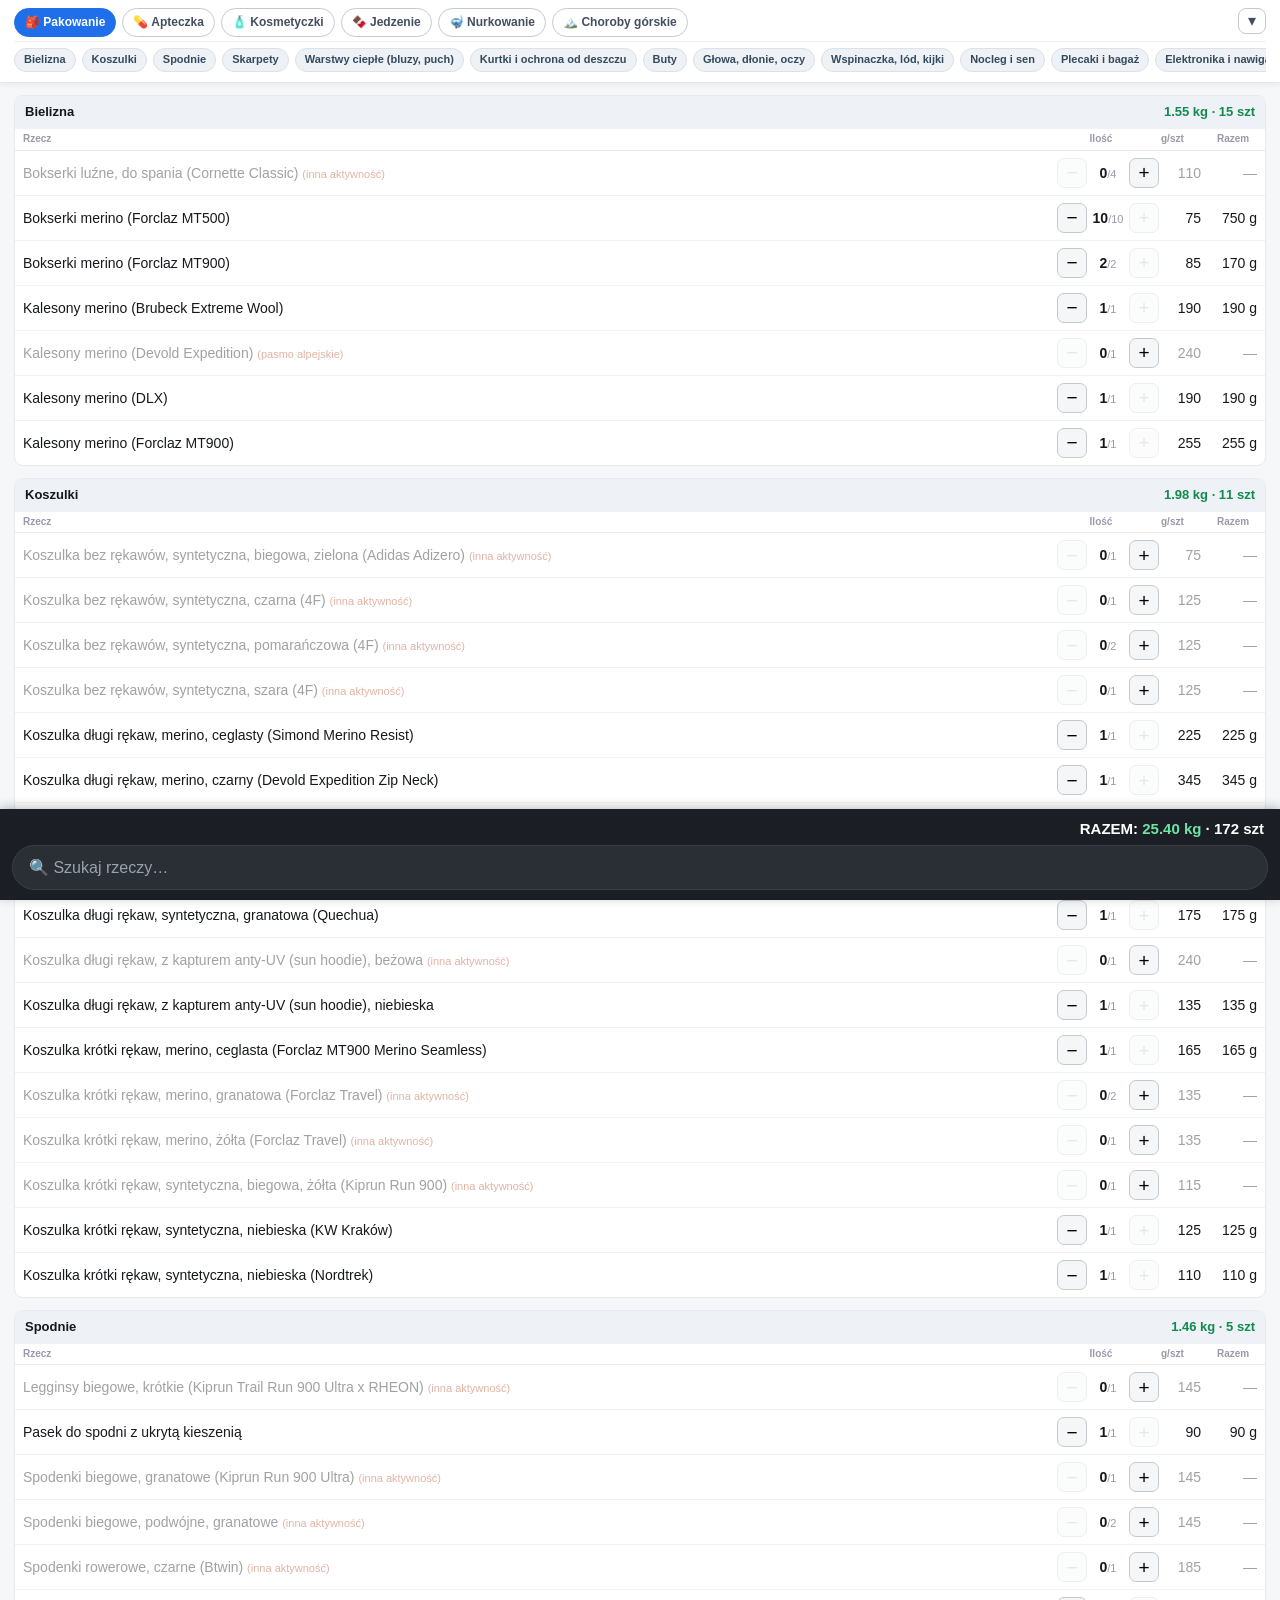
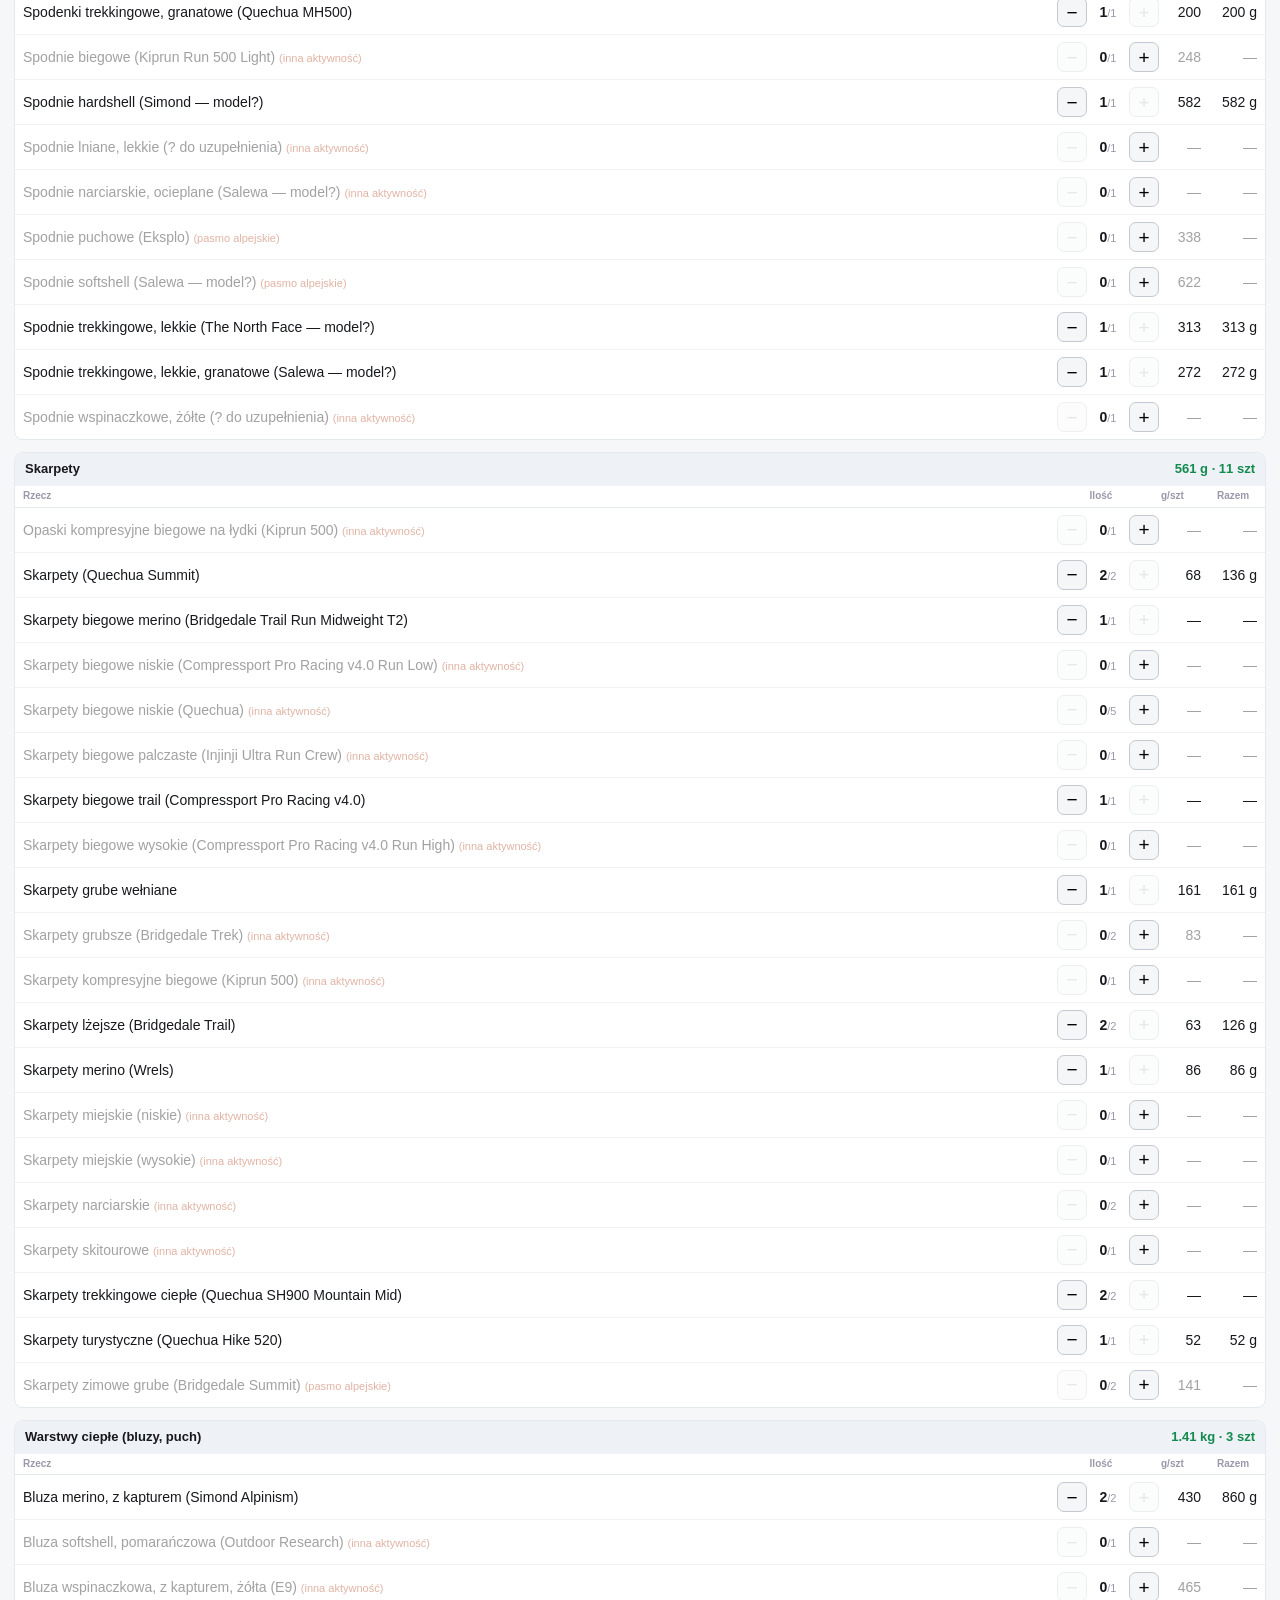
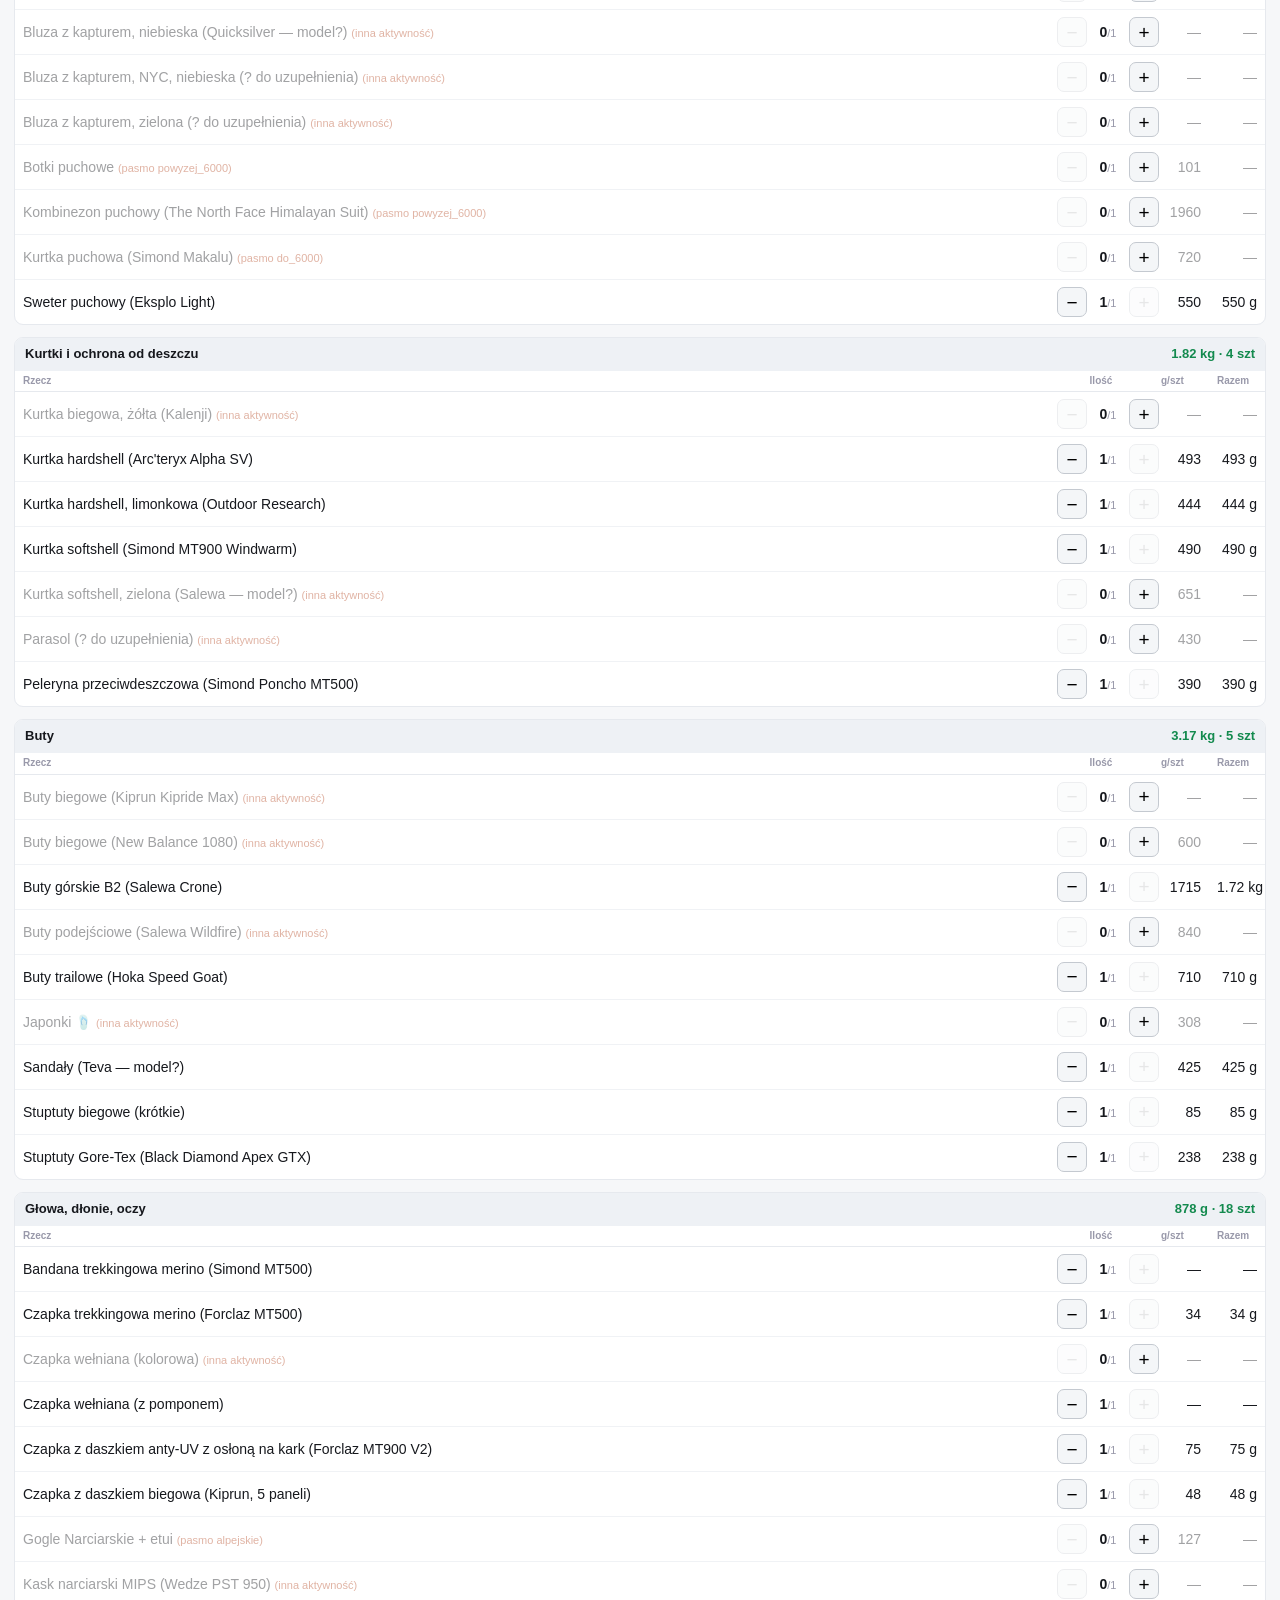
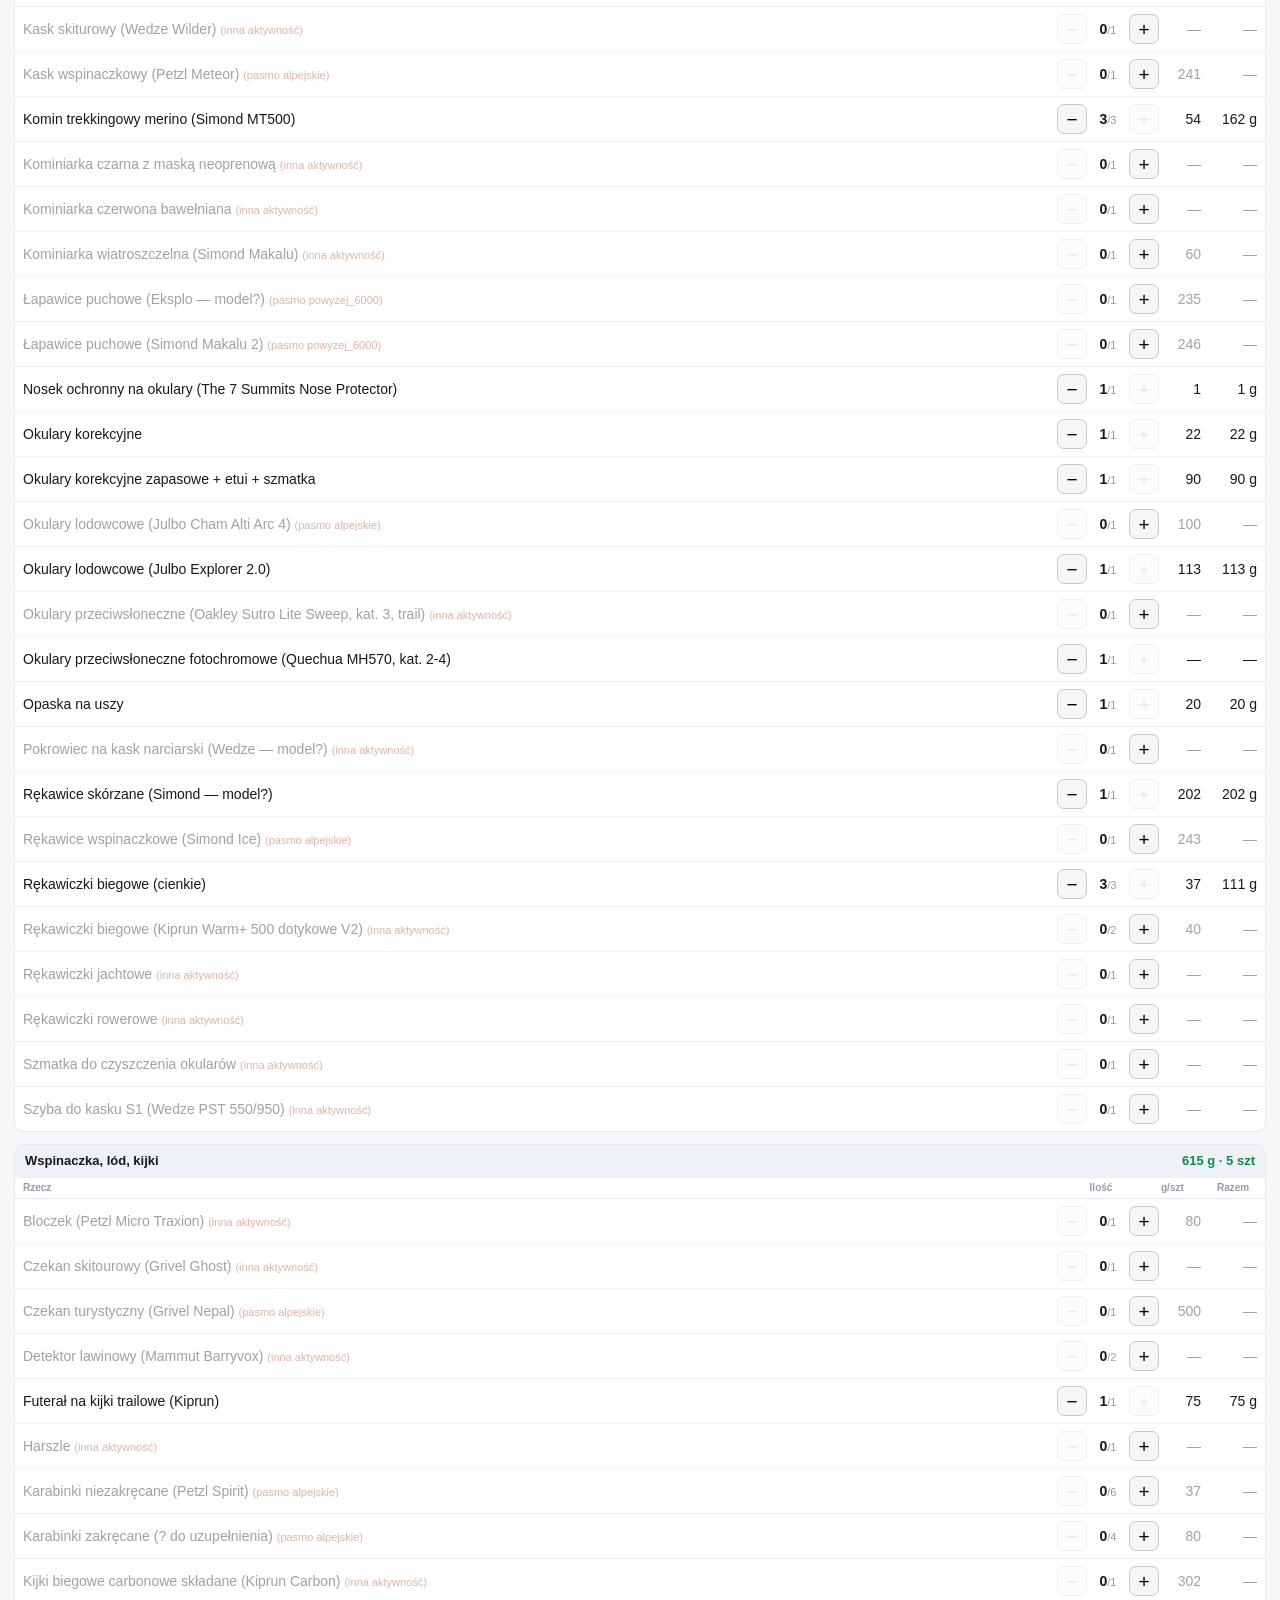
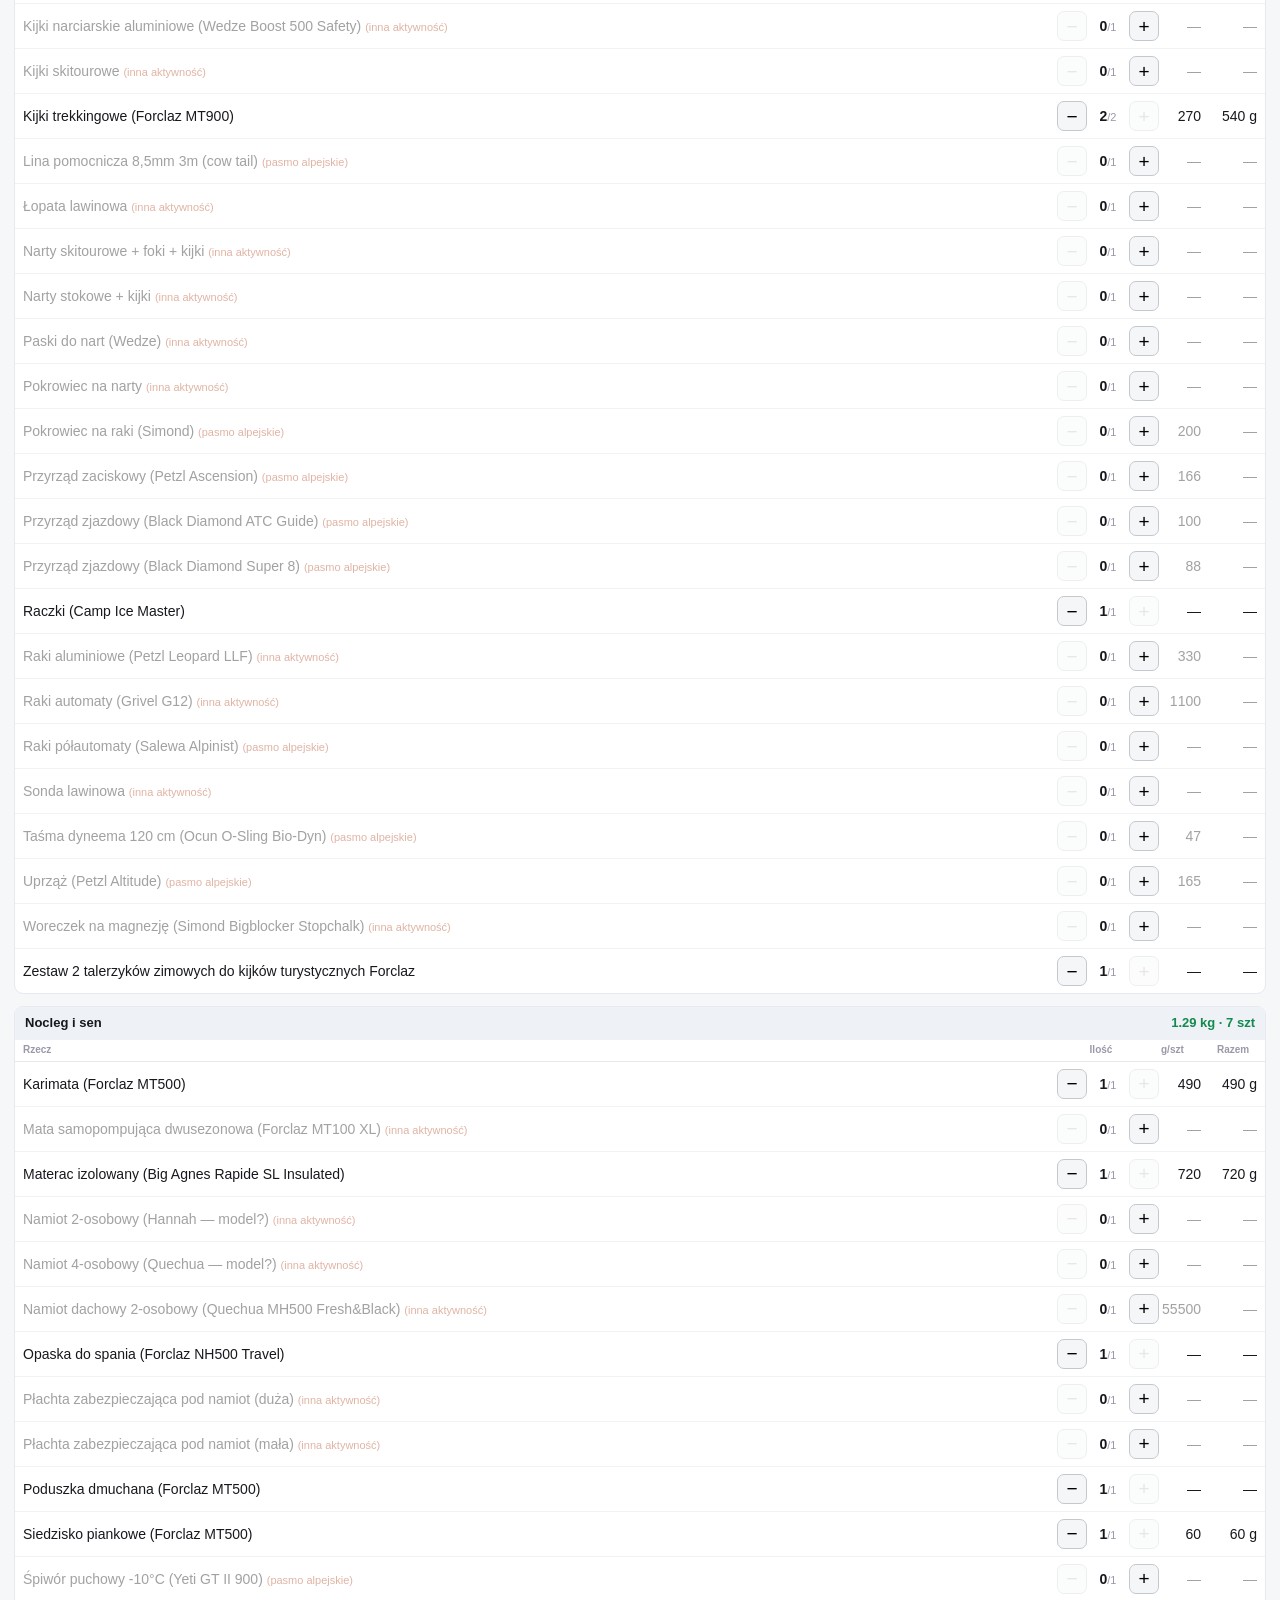
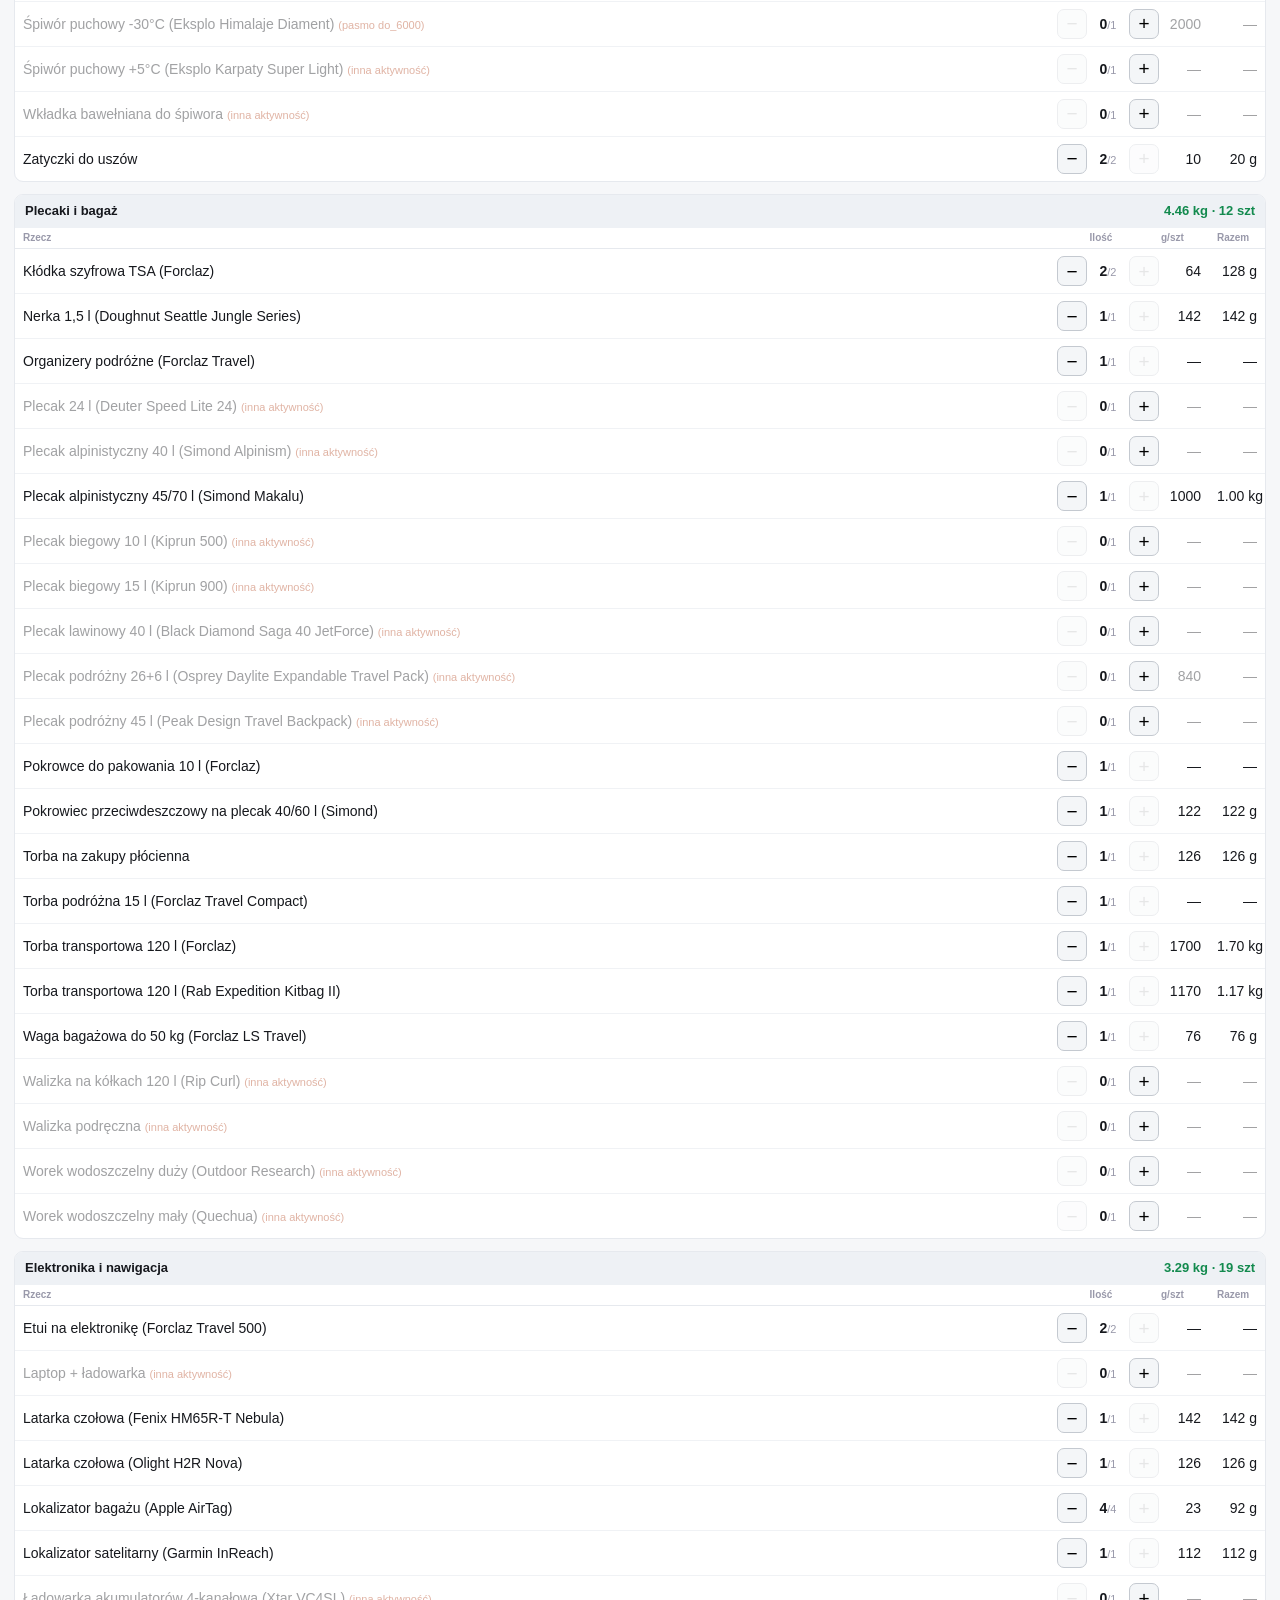
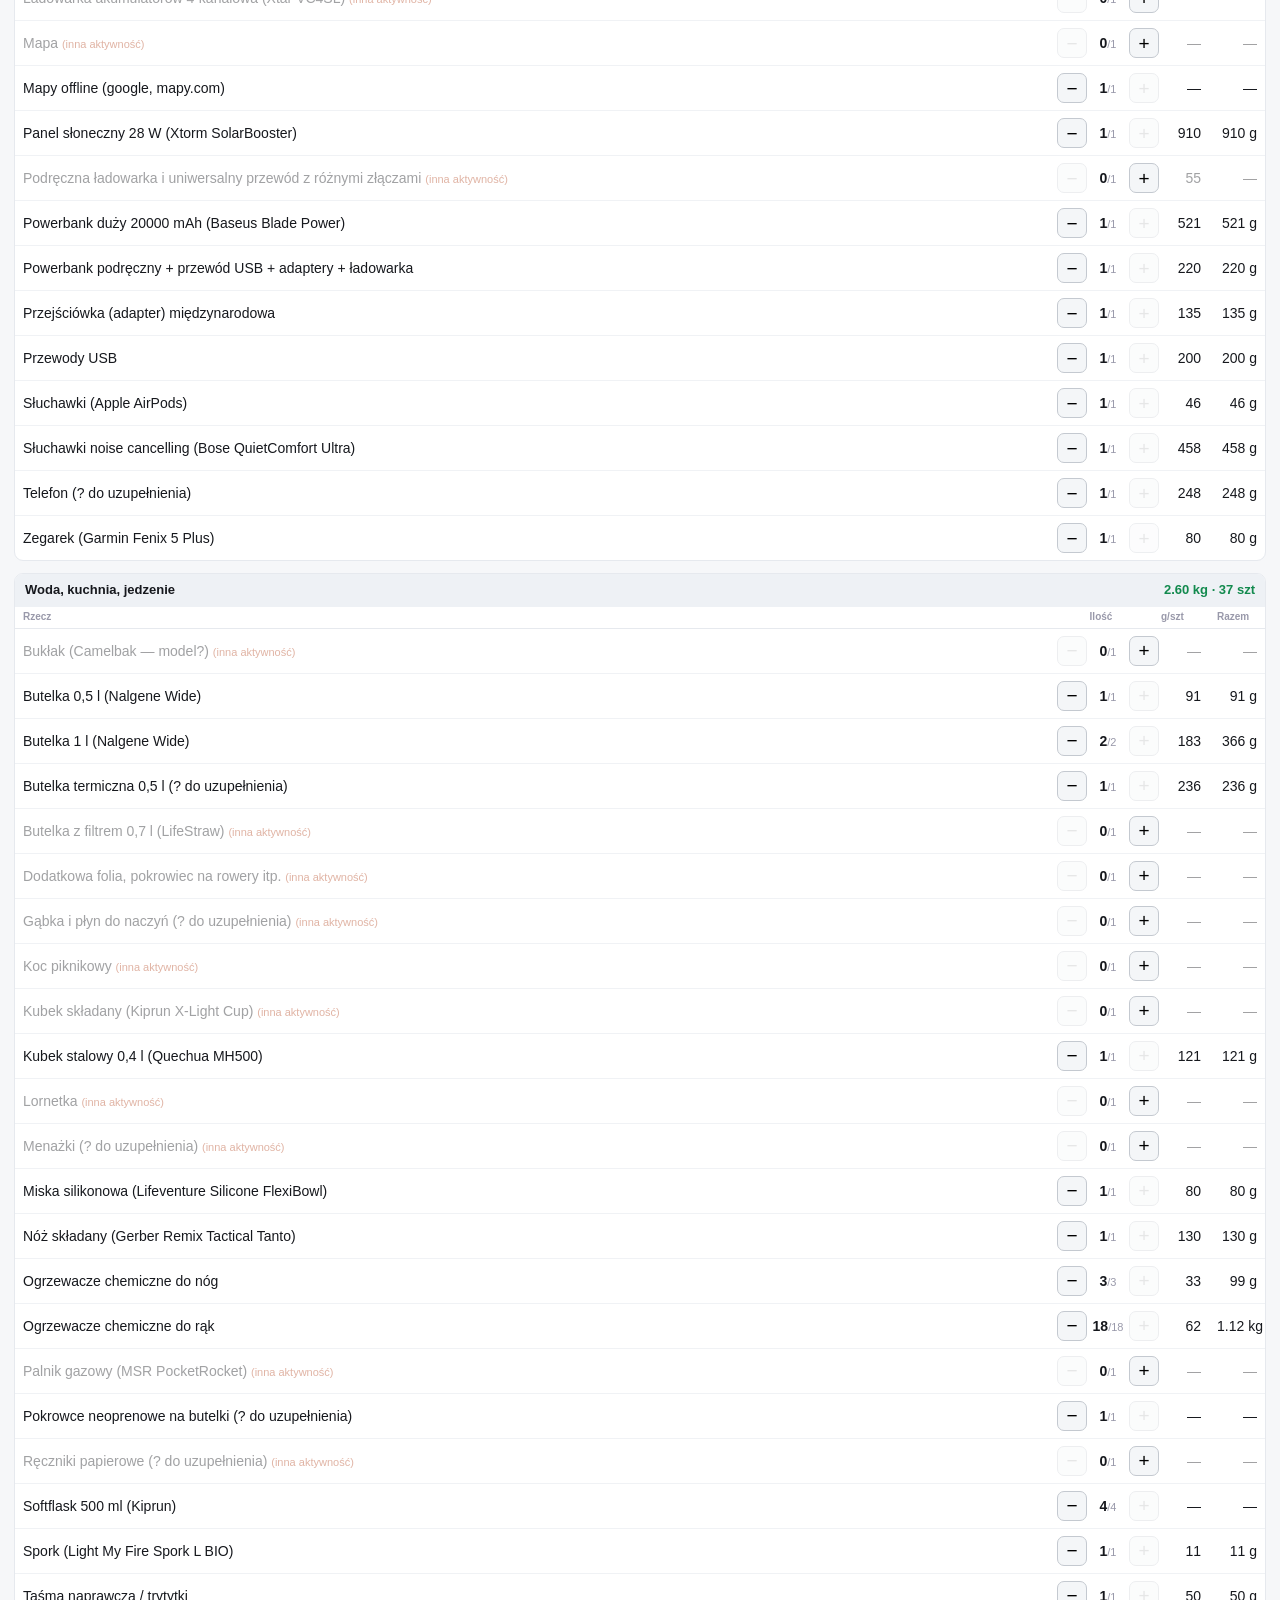
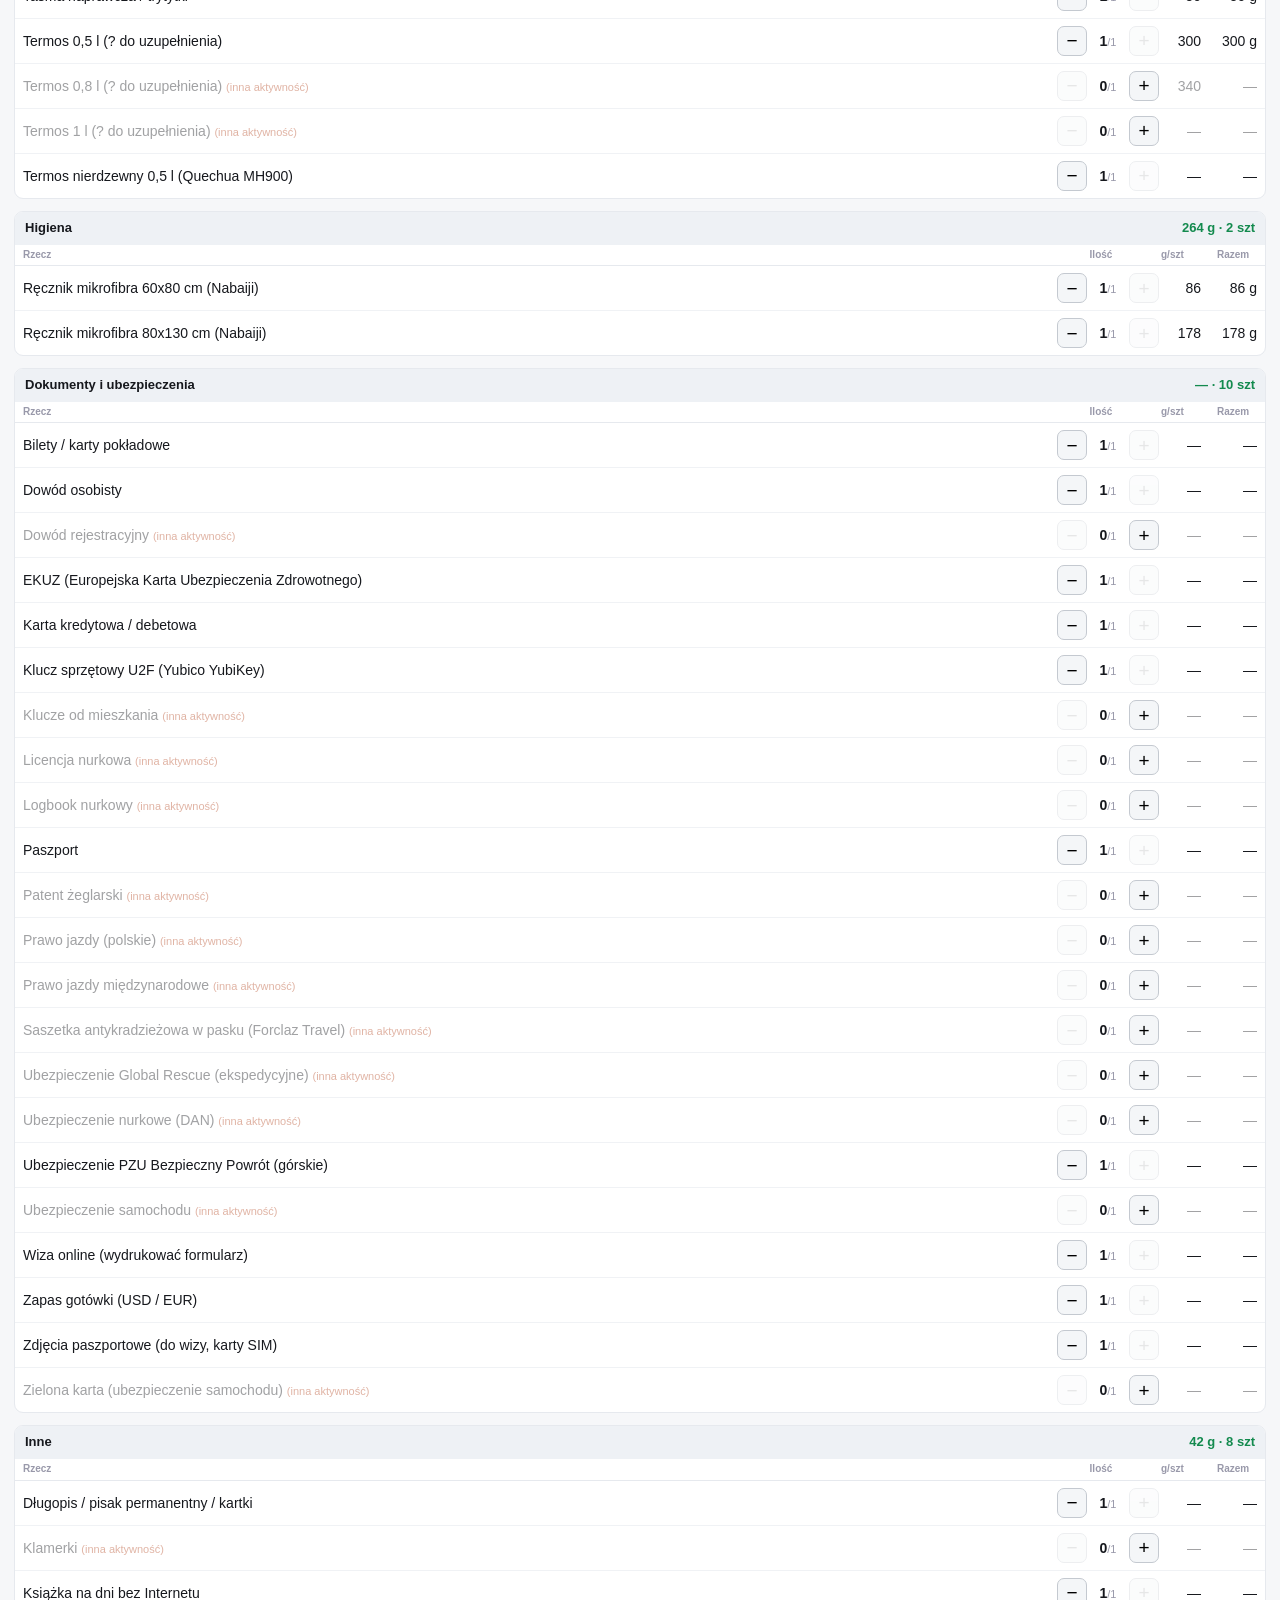
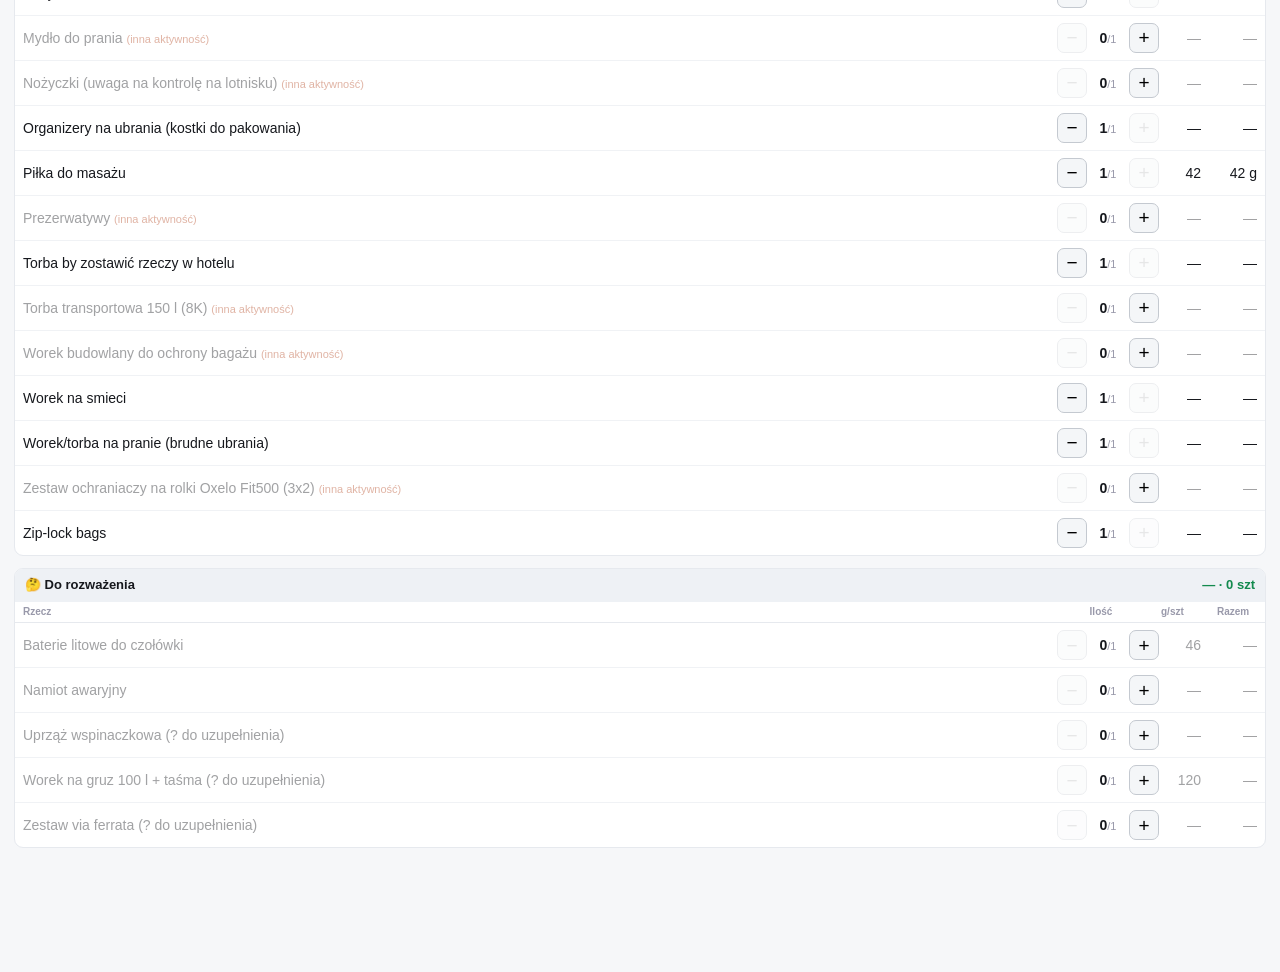
==== commit f863d608: "Sync travel-calculator (PR #16) · src 5d86840" ====
--- a/travel-calculator/index.html
+++ b/travel-calculator/index.html
@@ -73,6 +73,6 @@
   </div>
 </dialog>
 
-<script src="app.js?v=8242b893"></script>
+<script src="app.js?v=77891f44"></script>
 </body>
 </html>
